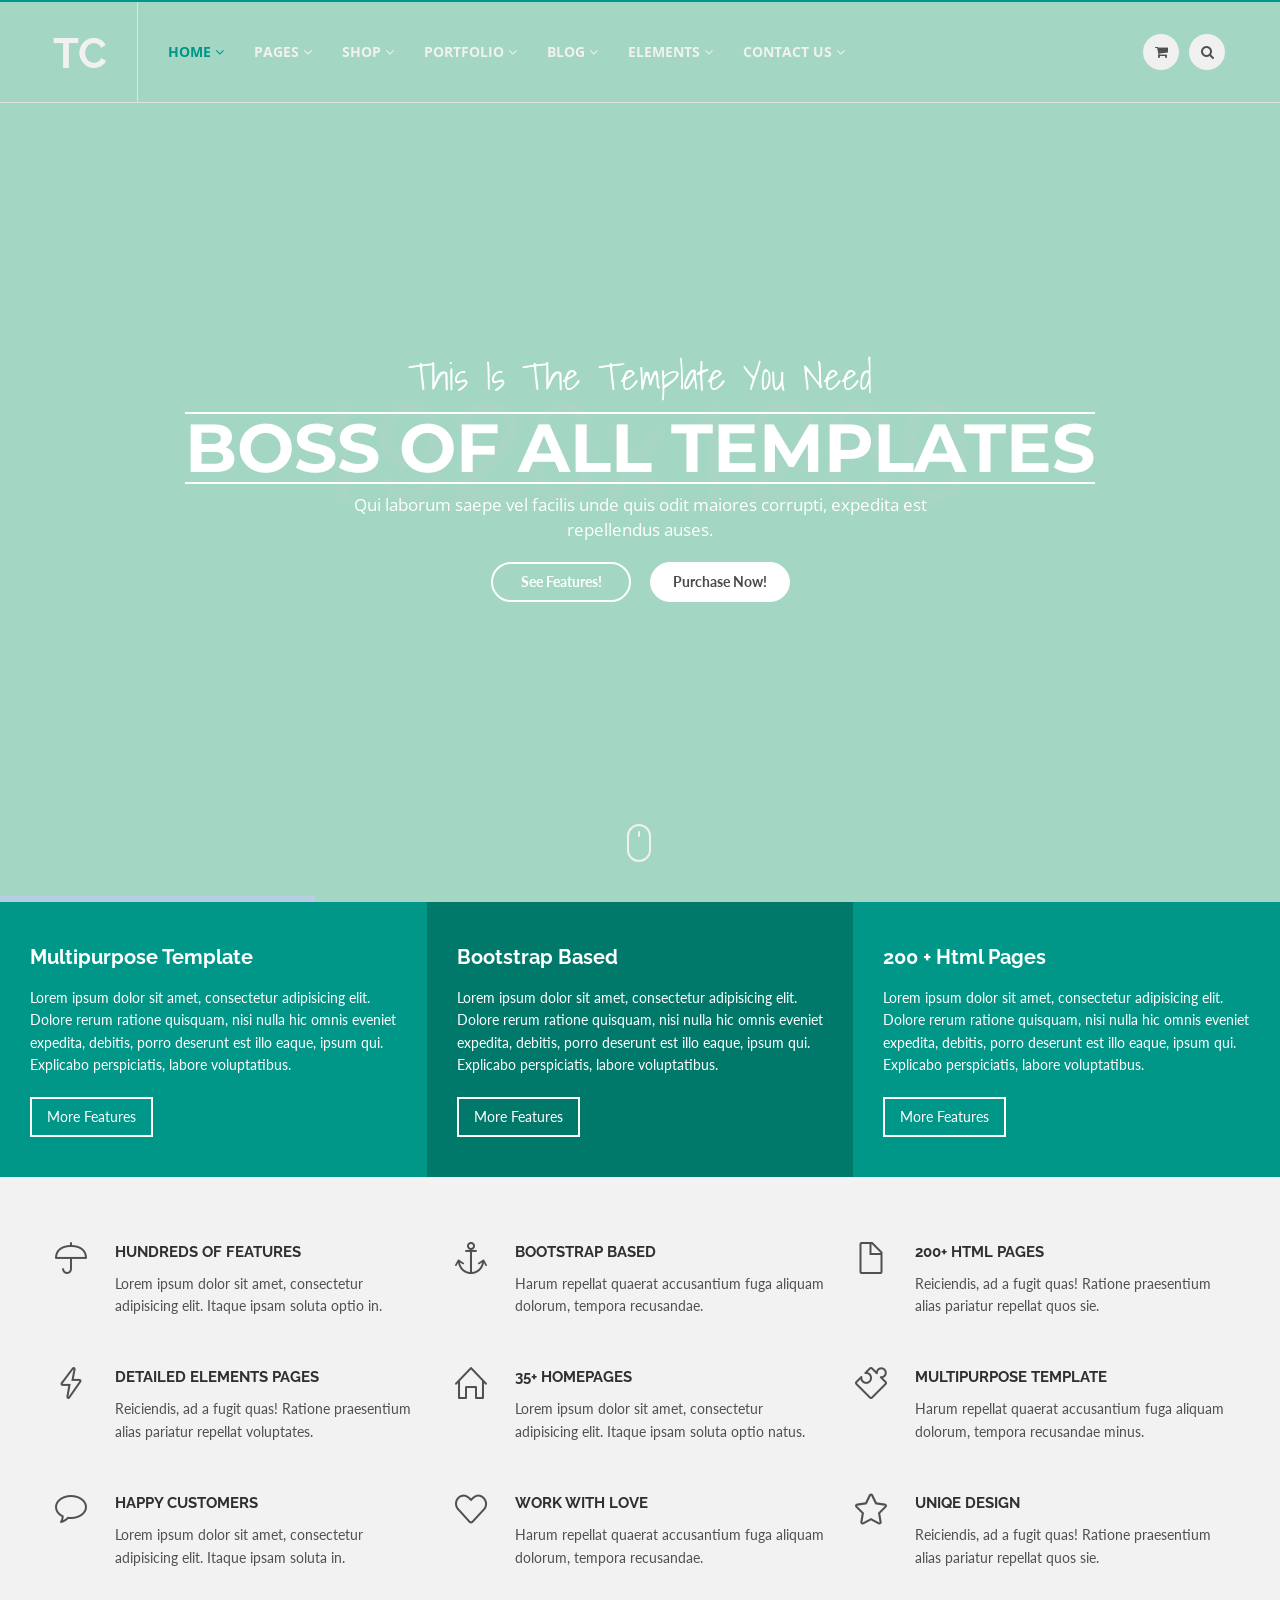
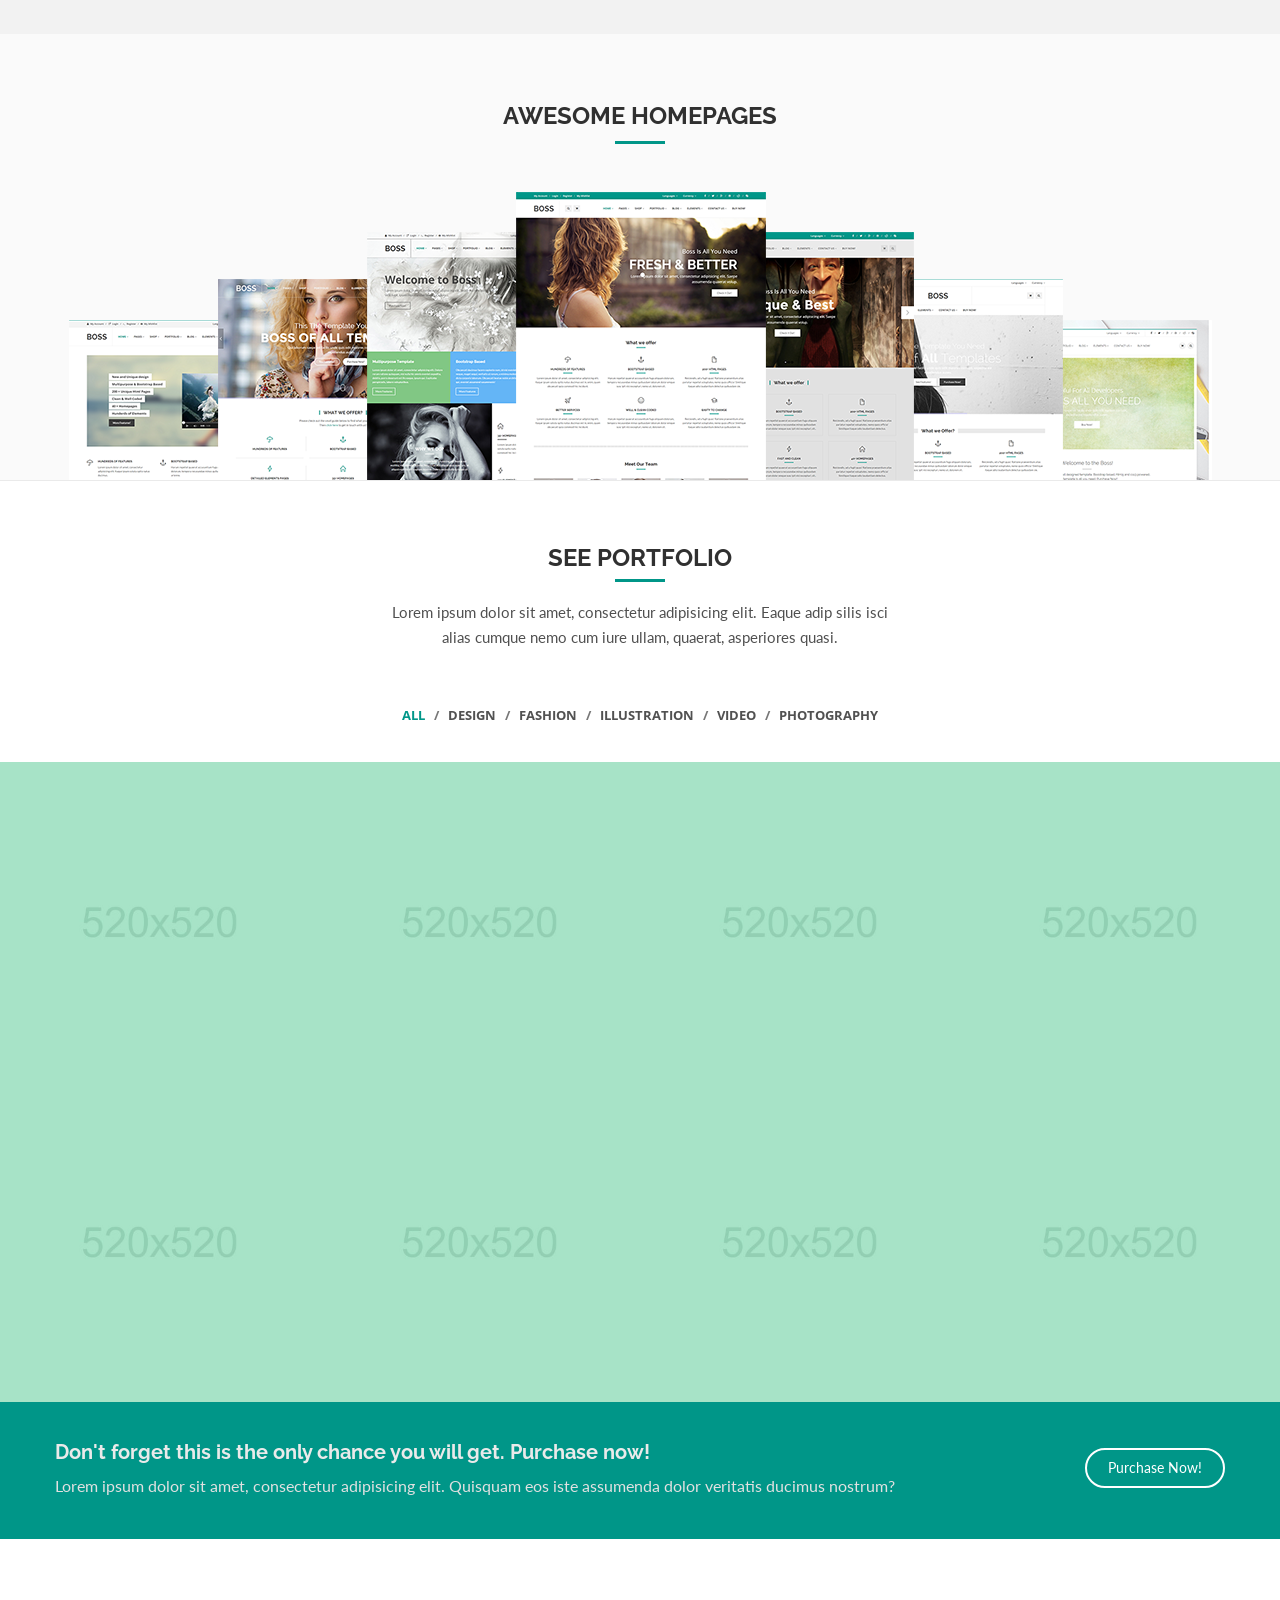
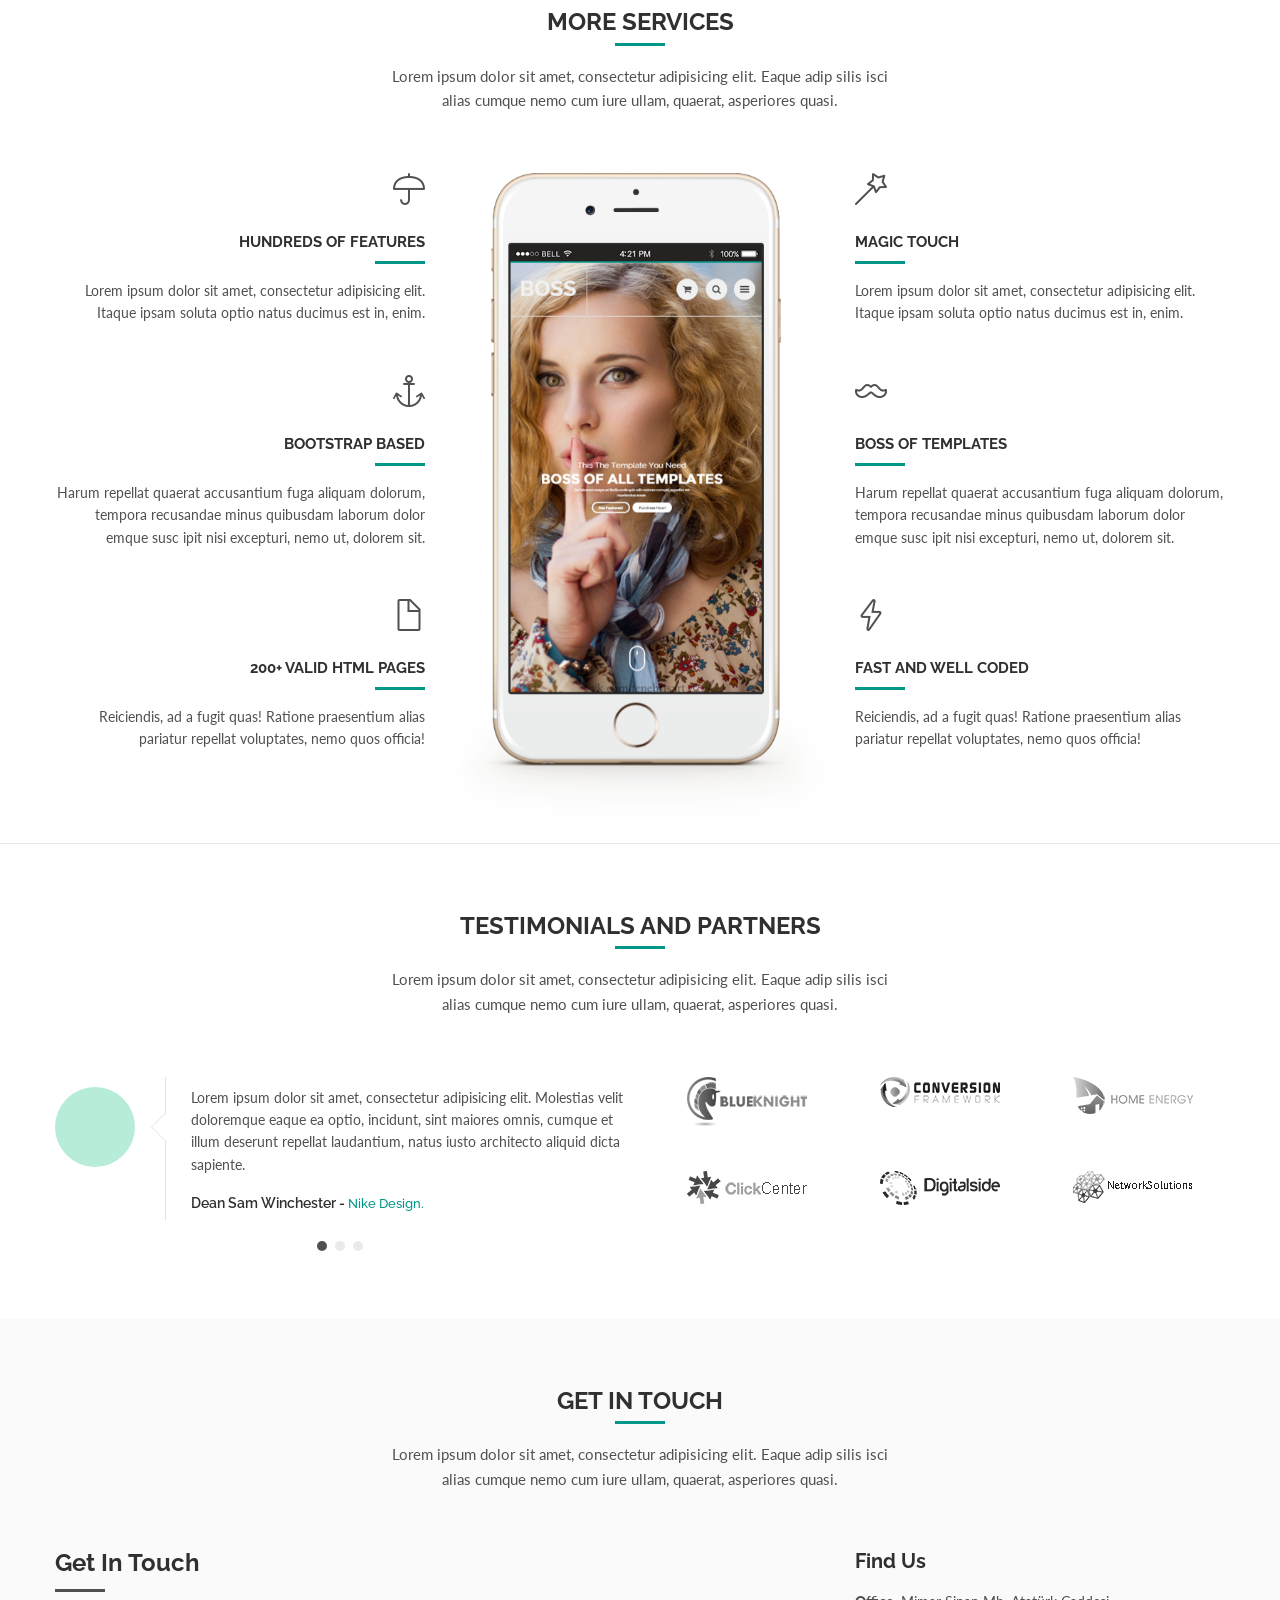
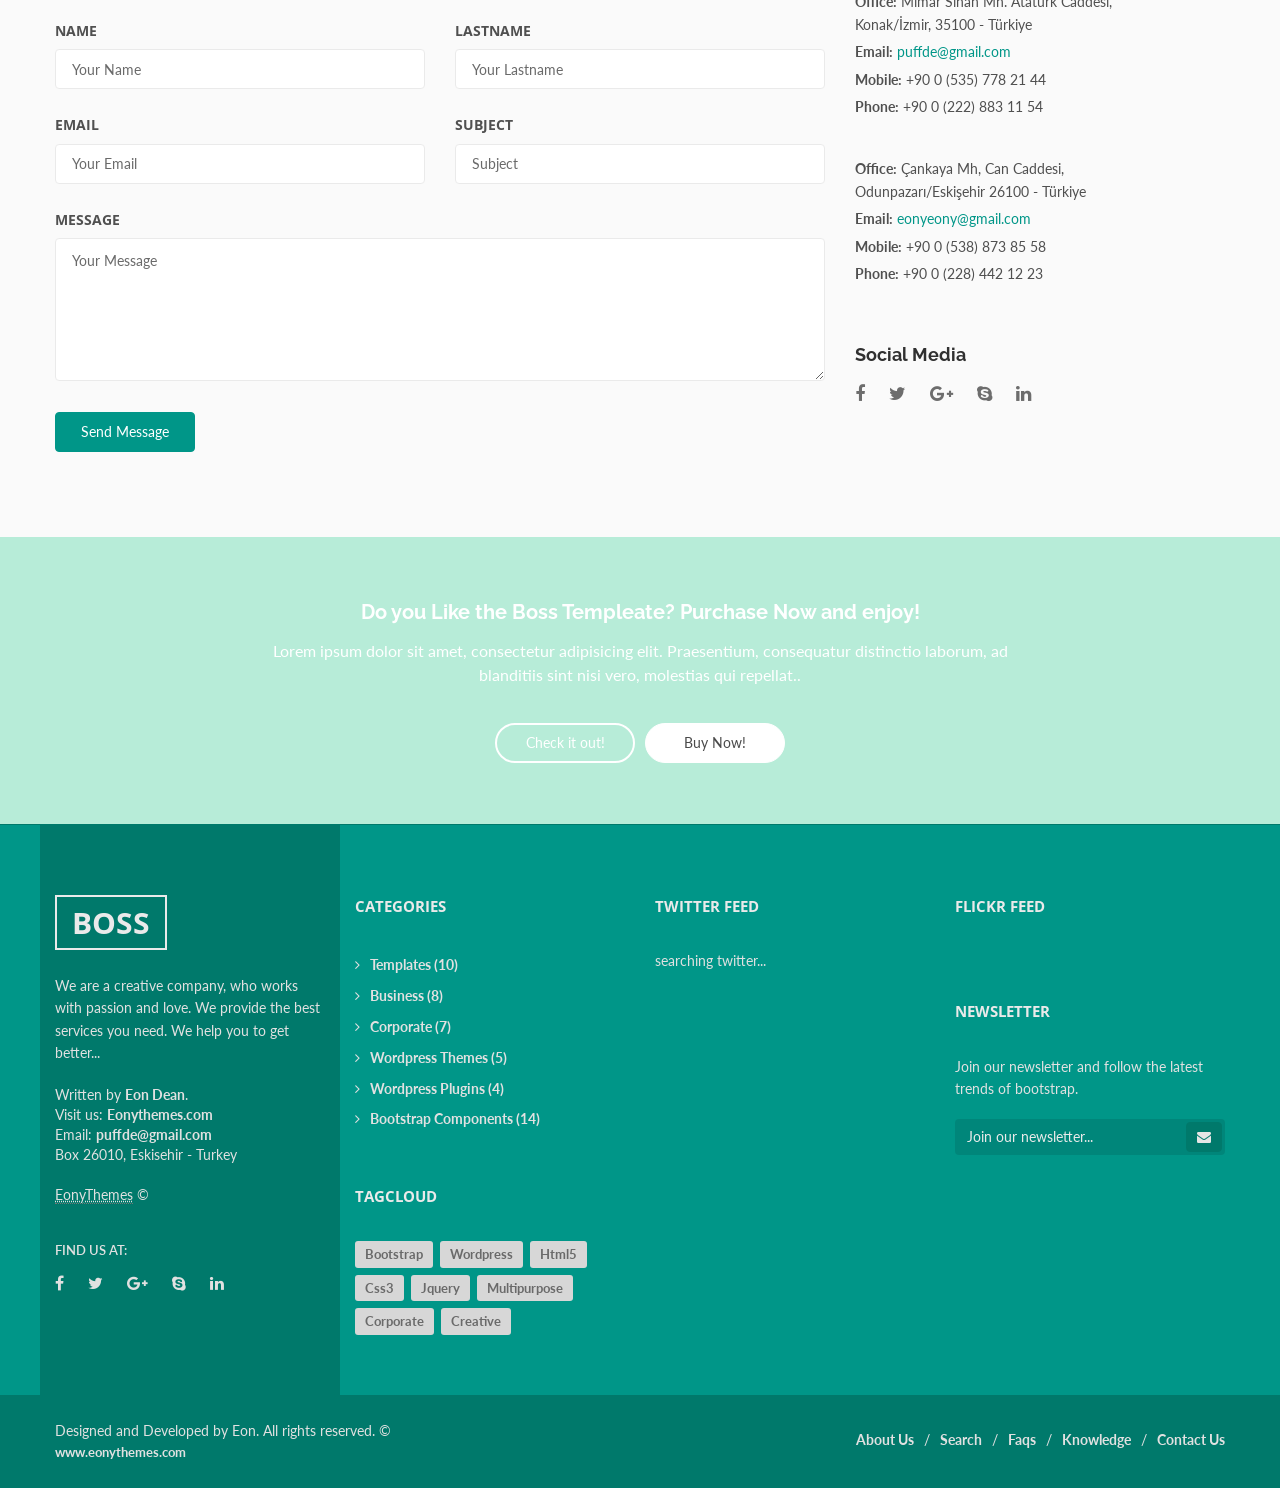
==== index.html @ 768115b4 "changed back to normal" ====
<!DOCTYPE html>
<!--[if IE 9]> <html class="ie9"> <![endif]-->
<!--[if !IE]><!--> <html> <!--<![endif]-->
    <head>
        <meta charset="utf-8">
        <title>Boss - Multipurpose Premium Html5 Template</title>
        <meta name="description" content="Multipurpose, premium, bootstrap based bussiness, corporate, portfolio, blog, onepage, creative, magazine, personal, landing, coming soon html5 css3 template">

        <!--[if IE]> <meta http-equiv="X-UA-Compatible" content="IE=edge"> <![endif]-->
        <meta name="viewport" content="width=device-width, initial-scale=1.0">
        
        <!-- Google Fonts -->
        <link href='http://fonts.googleapis.com/css?family=Lato:400,300,700,900,300italic,400italic,700italic' rel='stylesheet' type='text/css'>
        <link href='http://fonts.googleapis.com/css?family=Raleway:400,200,300,500,600,700,800,900' rel='stylesheet' type='text/css'>
        <link href='http://fonts.googleapis.com/css?family=Montserrat:400,700' rel='stylesheet' type='text/css'>
        <link href='http://fonts.googleapis.com/css?family=Open+Sans:400,300italic,400italic,600italic,700italic,600,800,300,700,800italic' rel='stylesheet' type='text/css'>
        <link href='http://fonts.googleapis.com/css?family=Shadows+Into+Light' rel='stylesheet' type='text/css'>
        <!-- Google Fonts -->

        <link rel="stylesheet" href="css/animate.css">
        <link rel="stylesheet" href="css/bootstrap.min.css">
        <link rel="stylesheet" href="css/magnific-popup.css">
        <link rel="stylesheet" href="css/style.css">
        <link rel="stylesheet" href="css/revslider/revslider-index.css">
        <link rel="stylesheet" id="color-scheme" href="css/colors/green.css">
        
        <!-- Favicon and Apple Icons -->
        <link rel="icon" type="image/png" href="images/icons/favicon.png">
        <link rel="apple-touch-icon" sizes="57x57" href="images/icons/faviconx57.png">
        <link rel="apple-touch-icon" sizes="72x72" href="images/icons/faviconx72.png">
        
        <!-- Modernizr -->
        <script src="js/modernizr.js"></script>

        <!--- jQuery -->
        <script src="js/jquery.min.js"></script>

        <!-- Queryloader -->
        <script src="js/queryloader2.min.js"></script>
	    
    </head>
    <body>
    <div class="boss-loader-overlay"></div><!-- End .boss-loader-overlay -->

    <div id="wrapper">
        <header id="header" role="banner">
            <div class="collapse navbar-white special-for-mobile" id="header-search-form">
                <div class="container">
                    <form class="navbar-form animated fadeInDown" >
                        <input type="search" id="s" name="s" class="form-control" placeholder="Search in here...">
                        <button type="submit" class="btn-circle" title="Search"><i class="fa fa-search"></i></button>
                    </form>
                </div><!-- End .container -->
            </div><!-- End #header-search-form -->
            <nav class="navbar navbar-white navbar-transparent animated-dropdown ttb-dropdown" role="navigation">
                
<!-- Got rid of 'clearfix nav bar' -->
                
                <div class="navbar-inner sticky-menu">
                    <div class="container">
                        <div class="navbar-header">

                            <button type="button" class="navbar-toggle btn-circle pull-right collapsed" data-toggle="collapse" data-target="#main-navbar-container">
                                <span class="sr-only">Toggle navigation</span>
                                <span class="icon-bar"></span>
                            </button>

                            <a class="navbar-brand text-uppercase" href="index.html" title="Boss - Multipurpose Premium Html5 Template">TC</a>

                            <button type="button" class="navbar-btn btn-icon btn-circle pull-right last visible-sm visible-xs" data-toggle="collapse" data-target="#header-search-form"><i class="fa fa-search"></i></button>

                            <div class="dropdown cart-dropdown visible-sm visible-xs pull-right">
                                <button type="button" class="navbar-btn btn-icon btn-circle dropdown-toggle" data-toggle="dropdown"><i class="fa fa-shopping-cart"></i></button>
                                <div class="dropdown-menu cart-dropdown-menu" role="menu">
                                    <p class="cart-dropdown-desc"><i class="fa fa-cart-plus"></i>You have 2 product(s) in your cart:</p>
                                    <hr>
                                    <div class="product clearfix">
                                        <a href="#" class="remove-btn" title="Remove"><i class="fa fa-close"></i></a>
                                        <figure>
                                           <a href="product.html" title="Product Name"><img class="img-responsive" src="images/products/thumbs/product1.jpg" alt="Product image"></a>
                                        </figure>
                                        <div class="product-meta">
                                            <h4 class="product-name"><a href="product.html">Seamsun 3d Smart Tv</a></h4>
                                            <div class="product-quantity">x 2 piece(s)</div><!-- End .product-quantity -->
                                            <div class="product-price-container">
                                                <span class="product-price">$80.50</span>
                                                <span class="product-old-price">$120.50</span>
                                            </div><!-- End .product-price-container -->
                                        </div><!-- End .product-meta -->
                                    </div><!-- End .product -->
                                    <div class="product clearfix">
                                        <a href="#" class="remove-btn" title="Remove"><i class="fa fa-close"></i></a>
                                        <figure>
                                            <a href="product.html" title="Product Name"><img class="img-responsive" src="images/products/thumbs/product1.jpg" alt="Product image"></a>
                                        </figure>
                                        <div class="product-meta">
                                            <h4 class="product-name"><a href="product.html">Banana Smart Watch</a></h4>
                                            <div class="product-quantity">x 1 piece(s)</div><!-- End .product-quantity -->
                                            <div class="product-price-container">
                                                <span class="product-price">$120.99</span>
                                            </div><!-- End .product-price-container -->
                                        </div><!-- End .product-meta -->
                                    </div><!-- End .product -->
                                    <hr>
                                    <div class="cart-action">
                                        <div class="pull-left cart-action-total">
                                            <span>Total:</span> $281.99
                                        </div><!-- End .pull-left -->
                                        <div class="pull-right">
                                            <a href="#" class="btn btn-custom ">Go to Cart</a>
                                        </div>
                                    </div><!-- End .cart-action -->
                                </div><!-- End .dropdown-menu -->
                            </div><!-- End .cart-dropdown -->

                            
                        </div><!-- End .navbar-header -->

                        <div class="collapse navbar-collapse" id="main-navbar-container">
                            <ul class="nav navbar-nav">
                                <li class="dropdown active megamenu-container">
                                    <a href="#" class="dropdown-toggle" data-toggle="dropdown" role="button" aria-expanded="false">Home<span class="angle"></span></a>
                                    <div class="dropdown-menu megamenu" role="menu">
                                        <div class="container">
                                            <div class="row">
                                                <div class="col-sm-3">
                                                    <ul>
                                                        <li><a href="index.html">Home - Version 1</a></li>
                                                        <li><a href="index2.html">Home - Version 2</a></li>
                                                        <li><a href="index3.html">Home - Version 3</a></li>
                                                        <li><a href="index4.html">Home - Version 4</a></li>
                                                        <li><a href="index5.html">Home - Version 5</a></li>
                                                        <li><a href="index6.html">Home - Version 6</a></li>
                                                        <li><a href="index7.html">Home - Version 7</a></li>
                                                        <li><a href="index8.html">Home - Version 8</a></li>
                                                        <li><a href="index9.html">Home - Version 9</a></li>
                                                        <li><a href="index10.html">Home - Version 10</a></li>
                                                    </ul>
                                                </div><!-- End .col-sm-3 -->
                                                <div class="col-sm-3">
                                                    <ul>
                                                        <li><a href="index11.html">Home - Version 11</a></li>
                                                        <li><a href="index12.html">Home - Version 12</a></li>
                                                        <li><a href="index13.html">Home - Portfolio 1</a></li>
                                                        <li><a href="index14.html">Home - Portfolio 2</a></li>
                                                        <li><a href="index15.html">Home - Portfolio 3</a></li>
                                                        <li><a href="index16.html">Home - Portfolio 4</a></li>
                                                        <li><a href="index17.html">Home - Portfolio 5</a></li>
                                                        <li><a href="index18.html">Home - Portfolio 6</a></li>
                                                        <li><a href="index19.html">Home - Portfolio 7</a></li>
                                                        <li><a href="index20.html">Home - Blog 1</a></li>
                                                    </ul>
                                                </div><!-- End .col-sm-3 -->
                                                <div class="col-sm-3">
                                                    <ul>
                                                        <li><a href="index21.html">Home - Blog 2</a></li>
                                                        <li><a href="index22.html">Home - Blog 3</a></li>
                                                        <li><a href="index23.html">Home - Magazine 1</a></li>
                                                        <li><a href="index24.html">Home - Magazine 2</a></li>
                                                        <li><a href="index25.html">Home - Shop 1</a></li>
                                                        <li><a href="index26.html">Home - Shop 2</a></li>
                                                        <li><a href="index27.html">Home - Shop 3</a></li>
                                                        <li><a href="index28.html">Home - Shop 4</a></li>
                                                        <li><a href="index29.html">Home - Landing 1</a></li>
                                                        <li><a href="index30.html">Home - Landing 2</a></li>
                                                    </ul>
                                                </div><!-- End .col-sm-3 -->
                                                <div class="col-sm-3">
                                                    <ul>
                                                        <li><a href="index31.html">Home - Landing 3</a></li>
                                                        <li><a href="index32.html">Home - Onepage 1</a></li>
                                                        <li><a href="index33.html">Home - Onepage 2</a></li>
                                                        <li><a href="index34.html">Home - Onepage 3</a></li>
                                                        <li><a href="index35.html">Home - Onepage 4</a></li>
                                                    </ul>
                                                </div><!-- End .col-sm-3 -->
                                            </div><!-- End .row -->
                                        </div><!-- End .container -->
                                    </div><!-- End .megamenu -->
                                </li>
                                <li class="dropdown megamenu-container">
                                    <a href="#" class="dropdown-toggle" data-toggle="dropdown" role="button" aria-expanded="false">Pages<span class="angle"></span></a>
                                    <div class="dropdown-menu megamenu" role="menu">
                                        <div class="container">
                                            <div class="row">
                                                <div class="col-sm-3">
                                                    <ul>
                                                        <li><a href="aboutus.html">About - Agency</a></li>
                                                        <li><a href="aboutus2.html">About - Agency 2</a></li>
                                                        <li><a href="aboutus3.html">About - Agency 3</a></li>
                                                        <li><a href="aboutus4.html">About - Agency 4</a></li>
                                                        <li><a href="aboutus5.html">About - Agency 5</a></li>
                                                        <li><a href="aboutme.html">About - Personal</a></li>
                                                        <li><a href="aboutme2.html">About - Personal 2</a></li>
                                                        <li><a href="aboutme3.html">About - Personal 3</a></li>
                                                        <li><a href="aboutme4.html">About - Personal 4</a></li>
                                                        <li><a href="services1.html">Services - Page 1</a></li>
                                                        <li><a href="services2.html">Services - Page 2</a></li>
                                                        <li><a href="services3.html">Services - Page 3</a></li>
                                                    </ul>
                                                </div><!-- End .col-sm-3 -->
                                                <div class="col-sm-3">
                                                    <ul>
                                                        <li><a href="services4.html">Services - Page 4</a></li>
                                                        <li><a href="services5.html">Services - Page 5</a></li>
                                                        <li><a href="services6.html">Services - Page 6</a></li>
                                                        <li><a href="pricing.html">Pricing Tables 1</a></li>
                                                        <li><a href="pricing2.html">Pricing Tables 2</a></li>
                                                        <li><a href="pricing3.html">Pricing Tables 3</a></li>
                                                        <li><a href="pricing4.html">Pricing Tables 4</a></li>
                                                        <li><a href="events.html">Events - Grid 1</a></li>
                                                        <li><a href="events-right-sidebar.html">Events - Grid 2</a></li>
                                                        <li><a href="events-left-sidebar.html">Events - Grid 3</a></li>
                                                        <li><a href="events-list.html">Events - List 1</a></li>
                                                        <li><a href="events-list-right-sidebar.html">Events - List 2</a></li>
                                                    </ul>
                                                </div><!-- End .col-sm-3 -->
                                                <div class="col-sm-3">
                                                    <ul>
                                                        <li><a href="events-list-left-sidebar.html">Events - List 3</a></li>
                                                        <li><a href="knowledge.html">knowledge Base 1</a></li>
                                                        <li><a href="knowledge2.html">knowledge Base 2</a></li>
                                                        <li><a href="knowledge3.html">knowledge Base 3</a></li>
                                                        <li><a href="testimonials.html">Testimonials - Page</a></li>
                                                        <li><a href="testimonials2.html">Testimonials - Page 2</a></li>
                                                        <li><a href="testimonials3.html">Testimonials - Page 3</a></li>
                                                        <li><a href="team.html">Team - Page</a></li>
                                                        <li><a href="team2.html">Team - Page 2</a></li>
                                                        <li><a href="team3.html">Team - Page 3</a></li>
                                                        <li><a href="faqs.html">FaQs - Page 1</a></li>
                                                        <li><a href="faqs2.html">FaQs - Page 2</a></li>
                                                    </ul>
                                                </div><!-- End .col-sm-3 -->
                                                <div class="col-sm-3">
                                                    <ul>
                                                        <li><a href="faqs3.html">FaQs - Page 3</a></li>
                                                        
                                                        <li><a href="404.html">404 - Version 1</a></li>
                                                        <li><a href="404-2.html">404 - Version 2</a></li>
                                                        <li><a href="404-3.html">404 - Version 3</a></li>
                                                        <li><a href="404-4.html">404 - Version 4</a></li>
                                                        <li><a href="404-5.html">404 - Version 5</a></li>
                                                    </ul>
                                                </div><!-- End .col-sm-3 -->
                                            </div><!-- End .row -->
                                        </div><!-- End .container -->
                                    </div><!-- End .megamenu -->
                                </li>
                                <li class="dropdown">
                                    <a href="#" class="dropdown-toggle" data-toggle="dropdown" role="button" aria-expanded="false">Shop<span class="angle"></span></a>
                                    <ul class="dropdown-menu" role="menu">
                                        <li class="dropdown sub-dropdown">
                                            <a href="#" class="dropdown-toggle" data-toggle="dropdown" role="button" aria-expanded="false">Category Grid<span class="angle"></span></a>
                                            <ul class="dropdown-menu" role="menu">
                                                <li><a href="category.html">Grid - Right Sidebar</a></li>
                                                <li><a href="category-left-sidebar.html">Grid - Left Sidebar</a></li>
                                                <li><a href="category-both-sidebar.html">Grid - Both Sidebar</a></li>
                                                <li><a href="category-4col.html">Grid - 4 Columns</a></li>
                                            </ul>
                                        </li>
                                        <li class="dropdown sub-dropdown">
                                            <a href="#" class="dropdown-toggle" data-toggle="dropdown" role="button" aria-expanded="false">Category List<span class="angle"></span></a>
                                            <ul class="dropdown-menu" role="menu">
                                                <li><a href="category-list.html">List - Right Sidebar</a></li>
                                                <li><a href="category-list-left-sidebar.html">List - Left Sidebar</a></li>
                                                <li><a href="category-list-both-sidebar.html">List - Both Sidebar</a></li>
                                            </ul>
                                        </li>
                                        <li class="dropdown sub-dropdown">
                                            <a href="#" class="dropdown-toggle" data-toggle="dropdown" role="button" aria-expanded="false">Product Page<span class="angle"></span></a>
                                            <ul class="dropdown-menu" role="menu">
                                                <li><a href="product.html">Product - Version 1</a></li>
                                                <li><a href="product2.html">Product - Version 2</a></li>
                                                <li><a href="product3.html">Product - Version 3</a></li>
                                            </ul>
                                        </li>
                                        <li><a href="cart.html">Shopping Cart</a></li>
                                        <li><a href="cart2.html">Shopping Cart 2</a></li>
                                        <li><a href="checkout.html">Checkout - Version 1</a></li>
                                        <li><a href="checkout2.html">Checkout - Version 2</a></li>
                                        <li><a href="compare.html">Compare Products</a></li>
                                        <li><a href="wishlist.html">Wishlist Page</a></li>
                                        <li class="dropdown sub-dropdown">
                                            <a href="#" class="dropdown-toggle" data-toggle="dropdown" role="button" aria-expanded="false">Login<span class="angle"></span></a>
                                            <ul class="dropdown-menu" role="menu">
                                                <li><a href="login.html">Login - Version 1</a></li>
                                                <li><a href="login2.html">Login - Version 2</a></li>
                                                <li><a href="login3.html">Login - Version 3</a></li>
                                                <li><a href="login4.html">Login - Version 4</a></li>
                                                <li><a href="login5.html">Login - Version 5</a></li>
                                                <li><a href="login6.html">Login - Version 6</a></li>
                                                <li><a href="login7.html">Login - Version 7</a></li>
                                                <li><a href="login8.html">Login - Version 8</a></li>
                                            </ul>
                                        </li>
                                        
                                        <li><a href="register.html">Register - Version 1</a></li>
                                        <li><a href="register2.html">Register - Version 2</a></li>
                                        <li><a href="recover-password.html">Password Recover</a></li>
                                    </ul>
                                </li>
                                <li class="dropdown megamenu-container">
                                    <a href="#" class="dropdown-toggle" data-toggle="dropdown" role="button" aria-expanded="false">Portfolio<span class="angle"></span></a>
                                    <div class="dropdown-menu megamenu" role="menu">
                                        <div class="container">
                                            <div class="row">
                                                <div class="col-sm-3">
                                                    <a href="#" class="megamenu-title">Fullwidth</a>
                                                    <ul>
                                                        <li><a href="portfolio-masonry-fullwidth-6col.html">Masonry - 6 Columns</a></li>
                                                        <li><a href="portfolio-masonry-fullwidth-5col.html">Masonry - 5 Columns</a></li>
                                                        <li><a href="portfolio-masonry-fullwidth-4col.html">Masonry - 4 Columns</a></li>
                                                        <li><a href="portfolio-masonry-fullwidth-3col.html">Masonry - 3 Columns</a></li>
                                                        <li><a href="portfolio-grid-fullwidth-6col.html">Grid - 6 Columns</a></li>
                                                        <li><a href="portfolio-grid-fullwidth-5col.html">Grid - 5 Columns</a></li>
                                                        <li><a href="portfolio-grid-fullwidth-4col.html">Grid - 4 Columns</a></li>
                                                        <li><a href="portfolio-grid-fullwidth-3col.html">Grid - 3 Columns</a></li>
                                                    </ul>
                                                </div><!-- End .col-sm-3 -->
                                                <div class="col-sm-3">
                                                    <a href="#" class="megamenu-title">Boxed</a>
                                                    <ul>
                                                        <li><a href="portfolio-masonry-4col.html">Masonry - 4 Columns</a></li>
                                                        <li><a href="portfolio-masonry-3col.html">Masonry - 3 Columns</a></li>
                                                        <li><a href="portfolio-masonry-left-sidebar.html">Masonry - Left Sidebar</a></li>
                                                        <li><a href="portfolio-masonry-left-sidebar-2col.html">Masonry - 2 Col Sidebar</a></li>
                                                        <li><a href="portfolio-masonry-right-sidebar.html">Masonry - Right Sidebar</a></li>
                                                        <li><a href="portfolio-masonry-right-sidebar-2col.html">Masonry - 2 Col Sidebar</a></li>
                                                    </ul>
                                                </div><!-- End .col-sm-3 -->
                                                <div class="col-sm-3">
                                                    <a href="#" class="megamenu-title">Boxed</a>
                                                    <ul>
                                                        <li><a href="portfolio-grid-4col.html">Grid - 4 Columns</a></li>
                                                        <li><a href="portfolio-grid-3col.html">Grid - 3 Columns</a></li>
                                                        <li><a href="portfolio-grid-left-sidebar.html">Grid - Left Sidebar</a></li>
                                                        <li><a href="portfolio-grid-left-sidebar-2col.html">Grid - 2 Col Sidebar</a></li>
                                                        <li><a href="portfolio-grid-right-sidebar.html">Grid - Right Sidebar</a></li>
                                                        <li><a href="portfolio-grid-right-sidebar-2col.html">Grid - 2 Col Sidebar</a></li>
                                                    </ul>
                                                </div><!-- End .col-sm-3 -->
                                                <div class="col-sm-3">
                                                    <a href="#" class="megamenu-title">Single</a>
                                                    <ul>
                                                        <li><a href="single-portfolio.html">Single - Image</a></li>
                                                        <li><a href="single-portfolio-gallery.html">Single - Gallery</a></li>
                                                        <li><a href="single-portfolio-video.html">Single - Video</a></li>
                                                    </ul>
                                                </div><!-- End .col-sm-3 -->
                                            </div><!-- End .row -->
                                        </div><!-- End .container -->
                                    </div><!-- End .megamenu -->
                                </li>
                                <li class="dropdown">
                                    <a href="#" class="dropdown-toggle" data-toggle="dropdown" role="button" aria-expanded="false">Blog<span class="angle"></span></a>
                                    <ul class="dropdown-menu" role="menu">
                                        
                                        <li class="dropdown sub-dropdown">
                                            <a href="#" class="dropdown-toggle" data-toggle="dropdown" role="button" aria-expanded="false">blog - Simple<span class="angle"></span></a>
                                            <ul class="dropdown-menu" role="menu">
                                                <li><a href="blog.html">Blog Simple</a></li>
                                                <li><a href="blog-left-sidebar.html">Blog -Left Sidebar</a></li>
                                                <li><a href="blog-right-sidebar.html">Blog -Right Sidebar</a></li>
                                            </ul>
                                        </li>
                                        <li class="dropdown sub-dropdown">
                                            <a href="#" class="dropdown-toggle" data-toggle="dropdown" role="button" aria-expanded="false">blog - Classic<span class="angle"></span></a>
                                            <ul class="dropdown-menu" role="menu">
                                                <li><a href="blog-classic-fullwidth.html">Blog - Fullwidth</a></li>
                                                <li><a href="blog-classic-left-sidebar.html">Blog - Left Sidebar</a></li>
                                                <li><a href="blog-classic-right-sidebar.html">Blog - Right Sidebar</a></li>
                                                <li><a href="blog-classic-both-sidebar.html">Blog - Both Sidebar</a></li>
                                            </ul>
                                        </li>
                                        <li class="dropdown sub-dropdown">
                                            <a href="#" class="dropdown-toggle" data-toggle="dropdown" role="button" aria-expanded="false">Blog List<span class="angle"></span></a>
                                            <ul class="dropdown-menu" role="menu">
                                                <li><a href="blog-list-left-sidebar.html">List - Left Sidebar</a></li>
                                                <li><a href="blog-list-right-sidebar.html">List - Right Sidebar</a></li>
                                                <li><a href="blog-list-fullwidth.html">List - Fullwidth</a></li>
                                            </ul>
                                        </li>
                                        <li class="dropdown sub-dropdown">
                                            <a href="#" class="dropdown-toggle" data-toggle="dropdown" role="button" aria-expanded="false">Masonry - Boxed<span class="angle"></span></a>
                                            <ul class="dropdown-menu" role="menu">
                                                <li><a href="blog-masonry-left-sidebar.html">Blog - Left Sidebar</a></li>
                                                <li><a href="blog-masonry-right-sidebar.html">Blog - Right Sidebar</a></li>
                                                <li><a href="blog-masonry-3col.html">Masonry - 3 Columns</a></li>
                                                <li><a href="blog-masonry-4col.html">Masonry - 4 Columns</a></li>
                                            </ul>
                                        </li>
                                        <li class="dropdown sub-dropdown">
                                            <a href="#" class="dropdown-toggle" data-toggle="dropdown" role="button" aria-expanded="false">Masonry - Fullwidth<span class="angle"></span></a>
                                            <ul class="dropdown-menu" role="menu">
                                                <li><a href="blog-masonry-fullwidth-3col.html">Masonry - 3 Columns</a></li>
                                                <li><a href="blog-masonry-fullwidth-4col.html">Masonry - 4 Columns</a></li>
                                                <li><a href="blog-masonry-fullwidth-5col.html">Masonry - 5 Columns</a></li>
                                                <li><a href="blog-masonry-fullwidth-6col.html">Masonry - 6 Columns</a></li>
                                            </ul>
                                        </li>
                                        <li class="dropdown sub-dropdown">
                                            <a href="#" class="dropdown-toggle" data-toggle="dropdown" role="button" aria-expanded="false">Blog timeline<span class="angle"></span></a>
                                            <ul class="dropdown-menu" role="menu">
                                                <li><a href="blog-timeline.html">Timeline - Version 1</a></li>
                                                <li><a href="blog-timeline2.html">Timeline - Version 2</a></li>
                                                <li><a href="blog-timeline3.html">Timeline - Version 3</a></li>
                                            </ul>
                                        </li>
                                        <li class="dropdown sub-dropdown">
                                            <a href="#" class="dropdown-toggle" data-toggle="dropdown" role="button" aria-expanded="false">Blog Post<span class="angle"></span></a>
                                            <ul class="dropdown-menu" role="menu">
                                                <li><a href="single.html">Blog Post</a></li>
                                                <li><a href="single-left-sidebar.html">Post - Left Sidebar</a></li>
                                                <li><a href="single-right-sidebar.html">Blog - Right Sidebar</a></li>
                                            </ul>
                                        </li>
                                    </ul>
                                </li>
                                <li class="dropdown megamenu-container">
                                    <a href="#" class="dropdown-toggle" data-toggle="dropdown" role="button" aria-expanded="false">Elements<span class="angle"></span></a>
                                    <div class="dropdown-menu megamenu" role="menu">
                                        <div class="container">
                                            <div class="row">
                                                <div class="col-sm-3">
                                                    <a href="#" class="megamenu-title">Boss Elements</a>
                                                    <ul>
                                                        <li><a href="elements-tabs.html">Elements - Tabs</a></li>
                                                        <li><a href="elements-collapses.html">Elements - Collapses</a></li>
                                                        <li><a href="elements-buttons.html">Elements - Buttons</a></li>
                                                        <li><a href="elements-typography.html">Elements - Typography</a></li>
                                                        <li><a href="elements-forms.html">Elements - Forms</a></li>
                                                        <li><a href="elements-portfolio.html">Elements - Portfolio</a></li>
                                                        <li><a href="elements-products.html">Elements - Products</a></li>
                                                        <li><a href="elements-pageheaders.html">Elements - Page Header</a></li>
                                                        <li><a href="elements-progressbars.html">Elements - Progress Bars</a></li>
                                                        <li><a href="elements-services.html">Elements - Services</a></li>
                                                        <li><a href="elements-callouts.html">Elements - Callouts</a></li>
                                                        <li><a href="elements-titles.html">Elements - Titles</a></li>
                                                        <li><a href="elements-icons.html">Elements - icons</a></li>
                                                        <li><a href="elements-lists.html">Elements - lists</a></li>
                                                    </ul>
                                                </div><!-- End .col-sm-3 -->
                                                <div class="col-sm-3">
                                                    <a href="#" class="megamenu-title">Boss Elements</a>
                                                    <ul>
                                                        <li><a href="elements-teammembers.html">Elements - Team Members</a></li>
                                                        <li><a href="elements-tables.html">Elements - Tables</a></li>
                                                        <li><a href="elements-carousels.html">Elements - Carousels</a></li>
                                                        <li><a href="elements-socialicons.html">Elements - Social Icons</a></li>
                                                        <li><a href="elements-maps.html">Elements - Maps</a></li>
                                                        <li><a href="elements-counters.html">Elements - Counters</a></li>
                                                        <li><a href="elements-animations.html">Elements - Animations</a></li>
                                                        <li><a href="elements-alerts.html">Elements - Alerts</a></li>
                                                        <li><a href="elements-dividers.html">Elements - Dividers</a></li>
                                                        <li><a href="elements-media.html">Elements - Media</a></li>
                                                        <li><a href="elements-modals.html">Elements - Modals</a></li>
                                                        <li><a href="elements-grid.html">Elements - Grid</a></li>
                                                        <li><a href="elements-more.html">Elements - More</a></li>
                                                    </ul>
                                                </div><!-- End .col-sm-3 -->
                                                <div class="col-sm-3">
                                                    <a href="#" class="megamenu-title">Headers</a>
                                                    <ul>
                                                        <li><a href="header.html">Header - Version 1</a></li>
                                                        <li><a href="header2.html">Header - Version 2</a></li>
                                                        <li><a href="header3.html">Header - Version 3</a></li>
                                                        <li><a href="header4.html">Header - Version 4</a></li>
                                                        <li><a href="header5.html">Header - cleaVersion 5</a></li>
                                                        <li><a href="header6.html">Header - Version 6</a></li>
                                                        <li><a href="header7.html">Header - Version 7</a></li>
                                                        <li><a href="header8.html">Header - Version 8</a></li>
                                                        <li><a href="header9.html">Header - Version 9</a></li>
                                                        <li><a href="header10.html">Header - Version 10</a></li>
                                                        <li><a href="header11.html">Header - Version 11</a></li>
                                                        <li><a href="header12.html">Header - Version 12</a></li>
                                                    </ul>
                                                </div><!-- End .col-sm-3 -->
                                                <div class="col-sm-3">
                                                    <a href="#" class="megamenu-title">Footers</a>
                                                    <ul>
                                                        <li><a href="header13.html">Header - Version 13</a></li>
                                                        <li><a href="header14.html">Header - Version 14</a></li>
                                                        <li><a href="footer.html">Footer - Version 1</a></li>
                                                        <li><a href="footer2.html">Footer - Version 2</a></li>
                                                        <li><a href="footer3.html">Footer - Version 3</a></li>
                                                        <li><a href="footer4.html">Footer - Version 4</a></li>
                                                        <li><a href="footer5.html">Footer - Version 5</a></li>
                                                        <li><a href="footer6.html">Footer - Version 6</a></li>
                                                        <li><a href="footer7.html">Footer - Version 7</a></li>
                                                        <li><a href="footer8.html">Footer - Version 8</a></li>
                                                        <li><a href="footer9.html">Footer - Version 9</a></li>
                                                    </ul>
                                                </div><!-- End .col-sm-3 -->
                                            </div><!-- End .row -->
                                        </div><!-- End .container -->
                                    </div><!-- End .megamenu -->
                                </li>
                                <li class="dropdown">
                                    <a href="#" class="dropdown-toggle" data-toggle="dropdown" role="button" aria-expanded="false">Contact Us<span class="angle"></span></a>
                                    <ul class="dropdown-menu pull-right" role="menu">
                                        <li><a href="contact.html">Contact - Version 1</a></li>
                                        <li><a href="contact2.html">Contact - Version 2</a></li>
                                        <li><a href="contact3.html">Contact - Version 3</a></li>
                                        <li><a href="contact4.html">Contact - Version 4</a></li>
                                        <li><a href="contact5.html">Contact - Version 5</a></li>
                                        <li><a href="contact6.html">Contact - Version 6</a></li>
                                        <li><a href="contact7.html">Contact - Version 7</a></li>
                                        <li><a href="contact8.html">Contact - Version 8</a></li>
                                        <li><a href="contact9.html">Contact - Version 9</a></li>
                                        <li><a href="contact10.html">Contact - Version 10</a></li>
                                    </ul>
                                <!-- Deleted Buy Now button --> 
                            </ul>
                            
                            <button type="button" class="navbar-btn btn-icon btn-circle navbar-right last  hidden-sm hidden-xs" data-toggle="collapse" data-target="#header-search-form"><i class="fa fa-search"></i></button>
                            
                            <div class="dropdown cart-dropdown navbar-right hidden-sm hidden-xs">
                                <button type="button" class="navbar-btn btn-icon btn-circle dropdown-toggle" data-toggle="dropdown"><i class="fa fa-shopping-cart"></i></button>
                                <div class="dropdown-menu cart-dropdown-menu" role="menu">
                                    <p class="cart-dropdown-desc"><i class="fa fa-cart-plus"></i>You have 2 product(s) in your cart:</p>
                                    <hr>
                                    <div class="product clearfix">
                                        <a href="#" class="remove-btn" title="Remove"><i class="fa fa-close"></i></a>
                                        <figure>
                                           <a href="product.html" title="Product Name"><img class="img-responsive" src="images/products/thumbs/product1.jpg" alt="Product image"></a>
                                        </figure>
                                        <div class="product-meta">
                                            <h4 class="product-name"><a href="product.html">Seamsun 3d Smart Tv</a></h4>
                                            <div class="product-quantity">x 2 piece(s)</div><!-- End .product-quantity -->
                                            <div class="product-price-container">
                                                <span class="product-price">$80.50</span>
                                                <span class="product-old-price">$120.50</span>
                                            </div><!-- End .product-price-container -->
                                        </div><!-- End .product-meta -->
                                    </div><!-- End .product -->
                                    <div class="product clearfix">
                                        <a href="#" class="remove-btn" title="Remove"><i class="fa fa-close"></i></a>
                                        <figure>
                                            <a href="product.html" title="Product Name"><img class="img-responsive" src="images/products/thumbs/product1.jpg" alt="Product image"></a>
                                        </figure>
                                        <div class="product-meta">
                                            <h4 class="product-name"><a href="product.html">Banana Smart Watch</a></h4>
                                            <div class="product-quantity">x 1 piece(s)</div><!-- End .product-quantity -->
                                            <div class="product-price-container">
                                                <span class="product-price">$120.99</span>
                                            </div><!-- End .product-price-container -->
                                        </div><!-- End .product-meta -->
                                    </div><!-- End .product -->
                                    <hr>
                                    <div class="cart-action">
                                        <div class="pull-left cart-action-total">
                                            <span>Total:</span> $281.99
                                        </div><!-- End .pull-left -->
                                        <div class="pull-right">
                                            <a href="#" class="btn btn-custom ">Go to Cart</a>
                                        </div>
                                    </div><!-- End .cart-action -->
                                </div><!-- End .dropdown-menu -->
                            </div><!-- End .cart-dropdown -->
                        </div><!-- /.navbar-collapse -->
                    </div><!-- /.container -->
                </div><!-- End .navbar-inner -->
            </nav>
        </header><!-- End #header -->
    
        <div id="content" role="main" class="no-padding">
        
            <div id="revslider-container">
                <div id="revslider">
                    <ul>
                        <li data-transition="fade" data-slotamount="8" data-masterspeed="800" data-title="Boss of All Templates" data-thumb="images/homesliders/index/slide1.jpg">
                            <!-- background image -->
                            <img src="images/revslider/dummy.png"  alt="slidebg1" data-lazyload="images/homesliders/index/slide1.jpg" data-bgposition="center center" data-bgfit="cover" data-bgrepeat="no-repeat">
                            
                            <div class="tp-caption rev-subtitle lfb ltt"
                                data-x="center"
                                data-y="155"
                                data-speed="1000"
                                data-start="900"
                                data-easing="Power3.easeInOut"
                                data-endspeed="400"
                                style="z-index: 10">This is the template you need
                            </div>

                            <div class="tp-caption rev-title lfb ltt"
                                data-x="center"
                                data-y="210"
                                data-speed="1000"
                                data-start="1000"
                                data-easing="Power3.easeInOut"
                                data-endspeed="600"
                                style="z-index: 6">Boss of All Templates
                            </div>


                            <div class="tp-caption rev-text lfb ltt"
                                data-x="center"
                                data-y="290"
                                data-speed ="1000"
                                data-start="1200"
                                data-easing="Power3.easeInOut"
                                data-endspeed="700"
                                style="z-index: 12">Qui laborum saepe vel facilis unde quis odit maiores corrupti, expedita est repellendus auses.
                            </div>

                            <div class="tp-caption rev-btn lfb ltt"
                                data-x="center"
                                data-y="360"
                                data-speed="1000"
                                data-start="1400"
                                data-easing="Power3.easeInOut"
                                data-endspeed="800"
                                style="z-index: 14">
                                    <a href="#" class="btn btn-white btn-border radius-lger min-width"><strong>See Features!</strong></a>
                                    <a href="#" class="btn btn-white radius-lger min-width"><strong>Purchase Now!</strong></a>
                            </div>
                        </li>
                        <li data-transition="fade" data-slotamount="8" data-masterspeed="800" data-title="Multipurpose Template" data-thumb="images/homesliders/index/slide2.jpg">
                            <!-- background image -->
                            <img src="images/revslider/dummy.png"  alt="slidebg1" data-lazyload="images/homesliders/index/slide2.jpg" data-bgposition="center center" data-bgfit="cover" data-bgrepeat="no-repeat">

                            <div class="tp-caption rev-subtitle lfb ltt"
                                data-x="center"
                                data-y="155"
                                data-speed="1000"
                                data-start="900"
                                data-easing="Power3.easeInOut"
                                data-endspeed="400"
                                style="z-index: 10">Multipurpose Template
                            </div>

                            <div class="tp-caption rev-title lfb ltt"
                                data-x="center"
                                data-y="210"
                                data-speed="1000"
                                data-start="1000"
                                data-easing="Power3.easeInOut"
                                data-endspeed="600"
                                style="z-index: 6">Boss is all you need
                            </div>


                            <div class="tp-caption rev-text lfb ltt"
                                data-x="center"
                                data-y="290"
                                data-speed ="1000"
                                data-start="1200"
                                data-easing="Power3.easeInOut"
                                data-endspeed="700"
                                style="z-index: 12">Qui laborum saepe vel facilis unde quis odit maiores corrupti, expedita est repellendus auses.
                            </div>

                            <div class="tp-caption rev-btn lfb ltt"
                                data-x="center"
                                data-y="360"
                                data-speed="1000"
                                data-start="1400"
                                data-easing="Power3.easeInOut"
                                data-endspeed="800"
                                style="z-index: 14">
                                    <a href="#" class="btn btn-white btn-border radius-lger min-width"><strong>See Features!</strong></a>
                                    <a href="#" class="btn btn-white radius-lger min-width"><strong>Purchase Now!</strong></a>
                            </div>
                        </li>
                    </ul>
                </div><!-- End #revslider -->
                <a href="#id-to-scroll" class="scroll-btn light" data-offset="-55" data-0="opacity:1" data-top-bottom="opacity:0;" title="Go Down"><span></span></a>
            </div><!-- End #revslider-container -->

            <div class="container-fluid no-padding" id="id-to-scroll">
                <div class="row no-margin">
                    <div class="col-sm-4 bg-custom">
                        <div class="colored-box">
                            <h3 class="text-white mb20">Multipurpose Template</h3>
                            <p>Lorem ipsum dolor sit amet, consectetur adipisicing elit. Dolore rerum ratione quisquam, nisi nulla hic omnis eveniet expedita, debitis, porro deserunt est illo eaque, ipsum qui. Explicabo perspiciatis, labore voluptatibus.</p>
                            <a href="#" class="btn btn-white v2 btn-border no-radius">More Features</a>
                        </div><!-- End .colored-box -->
                    </div><!-- End .col-sm-4 -->
                    <div class="col-sm-4 bg-custom2">
                        <div class="colored-box">
                            <h3 class="text-white mb20">Bootstrap Based</h3>
                            <p>Lorem ipsum dolor sit amet, consectetur adipisicing elit. Dolore rerum ratione quisquam, nisi nulla hic omnis eveniet expedita, debitis, porro deserunt est illo eaque, ipsum qui. Explicabo perspiciatis, labore voluptatibus.</p>
                            <a href="#" class="btn btn-white btn-border no-radius">More Features</a>
                        </div><!-- End .colored-box -->
                    </div><!-- End .col-sm-4 -->
                    <div class="col-sm-4 bg-custom">
                        <div class="colored-box">
                            <h3 class="text-white mb20">200 + Html Pages</h3>
                            <p>Lorem ipsum dolor sit amet, consectetur adipisicing elit. Dolore rerum ratione quisquam, nisi nulla hic omnis eveniet expedita, debitis, porro deserunt est illo eaque, ipsum qui. Explicabo perspiciatis, labore voluptatibus.</p>
                            <a href="#" class="btn btn-white v2 btn-border no-radius">More Features</a>
                        </div><!-- End .colored-box -->
                    </div><!-- End .col-sm-4 -->
                </div><!-- End .row -->
            </div><!-- End .container-fluid -->

            <div class="bg-lightgray pt65 pb15">
                <div class="container">
                    <div class="row">
                        <div class="col-sm-4">
                            <div class="service wow fadeInUp">

                                <span class="service-icon"><i class="icon-umbrella"></i></span>
                                <div class="service-content">
                                    <h3 class="service-title text-uppercase">Hundreds of Features</h3>

                                    <p>Lorem ipsum dolor sit amet, consectetur adipisicing elit. Itaque ipsam soluta optio in.</p>
                                </div><!-- End .service-content -->
                                
                            </div><!-- End .service -->
                        </div><!-- End .col-sm-4 -->

                        <div class="col-sm-4">
                            <div class="service wow fadeInUp" data-wow-delay="0.15s">

                                <span class="service-icon"><i class="icon-anchor"></i></span>
                                <div class="service-content">
                                    <h3 class="service-title text-uppercase">Bootstrap Based</h3>

                                    <p>Harum repellat quaerat accusantium fuga aliquam dolorum, tempora recusandae.</p>
                                </div><!-- End .service-content -->
                                
                            </div><!-- End .service -->
                        </div><!-- End .col-sm-4 -->

                        <div class="col-sm-4">
                            <div class="service wow fadeInUp" data-wow-delay="0.3s">

                                <span class="service-icon"><i class="icon-doc"></i></span>
                                <div class="service-content">
                                    <h3 class="service-title text-uppercase">200+ Html Pages</h3>

                                    <p>Reiciendis, ad a fugit quas! Ratione praesentium alias pariatur repellat quos sie.</p>
                                </div><!-- End .service-content -->
                                
                            </div><!-- End .service -->
                        </div><!-- End .col-sm-4 -->
                    </div><!-- End .row -->

                    <div class="row">
                        <div class="col-sm-4">
                            <div class="service wow fadeInUp" data-wow-delay="0.15s">

                                <span class="service-icon"><i class="icon-energy"></i></span>
                                <div class="service-content">
                                    <h3 class="service-title text-uppercase">Detailed Elements Pages</h3>
                                    
                                    <p>Reiciendis, ad a fugit quas! Ratione praesentium alias pariatur repellat voluptates.</p>

                                </div><!-- End .service-content -->
                                
                            </div><!-- End .service -->
                        </div><!-- End .col-sm-4 -->

                        <div class="col-sm-4">
                            <div class="service wow fadeInUp" data-wow-delay="0.3s">

                                <span class="service-icon"><i class="icon-home"></i></span>
                                <div class="service-content">
                                    <h3 class="service-title text-uppercase">35+ Homepages</h3>
     
                                    <p>Lorem ipsum dolor sit amet, consectetur adipisicing elit. Itaque ipsam soluta optio natus.</p>
                                </div><!-- End .service-content -->
                                
                            </div><!-- End .service -->
                        </div><!-- End .col-sm-4 -->

                        <div class="col-sm-4">
                            <div class="service wow fadeInUp" data-wow-delay="0.45s">

                                <span class="service-icon"><i class="icon-puzzle"></i></span>
                                <div class="service-content">
                                    <h3 class="service-title text-uppercase">Multipurpose Template</h3>

                                    <p>Harum repellat quaerat accusantium fuga aliquam dolorum, tempora recusandae minus.</p>
                                </div><!-- End .service-content -->
                                
                            </div><!-- End .service -->
                        </div><!-- End .col-sm-4 -->
                    </div><!-- End .row -->
                    <div class="row">
                        <div class="col-sm-4">
                            <div class="service wow fadeInUp" data-wow-delay="0.3s">

                                <span class="service-icon"><i class="icon-bubble"></i></span>
                                <div class="service-content">
                                    <h3 class="service-title text-uppercase">Happy customers</h3>

                                    <p>Lorem ipsum dolor sit amet, consectetur adipisicing elit. Itaque ipsam soluta in.</p>
                                </div><!-- End .service-content -->
                                
                            </div><!-- End .service -->
                        </div><!-- End .col-sm-4 -->

                        <div class="col-sm-4">
                            <div class="service wow fadeInUp" data-wow-delay="0.45s">

                                <span class="service-icon"><i class="icon-heart"></i></span>
                                <div class="service-content">
                                    <h3 class="service-title text-uppercase">Work with love</h3>

                                    <p>Harum repellat quaerat accusantium fuga aliquam dolorum, tempora recusandae.</p>
                                </div><!-- End .service-content -->
                                
                            </div><!-- End .service -->
                        </div><!-- End .col-sm-4 -->

                        <div class="col-sm-4">
                            <div class="service wow fadeInUp" data-wow-delay="0.6s">

                                <span class="service-icon"><i class="icon-star"></i></span>
                                <div class="service-content">
                                    <h3 class="service-title text-uppercase">Uniqe Design</h3>

                                    <p>Reiciendis, ad a fugit quas! Ratione praesentium alias pariatur repellat quos sie.</p>
                                </div><!-- End .service-content -->
                                
                            </div><!-- End .service -->
                        </div><!-- End .col-sm-4 -->
                    </div><!-- End .row -->
                </div><!-- End .container -->
            </div><!-- End .bg-lightgray -->
            
            <div class="bg-lightergray no-overflow pt70">
                <div class="container ">
                    <h2 class="title-underblock custom text-uppercase text-center mb50">Awesome Homepages</h2>
                    <img src="images/homepages.png" alt="Homepages" class="img-responsive center-block wow fadeInUp">
                </div><!-- End .container -->
            </div><!-- End .bg-lightergray -->
            <hr class="gray mt0 mb65">

            <div class="container">
                <header class="title-block text-center mb60">
                    <h2 class="title-underblock custom text-uppercase text-center mb20"><span>See Portfolio</span></h2>
                    <p>Lorem ipsum dolor sit amet, consectetur adipisicing elit. Eaque adip silis isci <br> alias cumque nemo cum iure ullam, quaerat, asperiores quasi.</p>
                </header>

                <ul id="portfolio-filter" class="text-center">
                    <li class="active"><a href="#" data-filter="*">All</a></li>
                    <li><a href="#" data-filter=".design">Design</a></li>
                    <li><a href="#" data-filter=".fashion">Fashion</a></li>
                    <li><a href="#" data-filter=".illustration">Illustration</a></li>
                    <li><a href="#" data-filter=".video">Video</a></li>
                    <li><a href="#" data-filter=".photography">Photography</a></li>
                </ul>
                
            </div><!-- End .container -->

            <div id="portfolio-item-container" class="max-col-4 no-margin popup-gallery" data-layoutmode="fitRows">
                <div class="portfolio-item portfolio-meta-slideup push design">
                    <figure>
                        <a href="images/portfolio/aboutme/item9.jpg" class="zoom-item" title="Portfolio Item Description"><img src="images/portfolio/aboutme/item9.jpg" alt="portfolio item name" class="img-responsive"></a>
                    </figure>
                    <div class="portfolio-meta dark">
                        <h2 class="portfolio-title"><a href="single-portfolio.html">Cool Buggy</a></h2>
                        <div class="portfolio-tags"><a href="#">Design</a>, <a href="#">Love</a></div>
                        <a class="portfolio-favourite" href="#" title="Favourite">
                            <i class="fa fa-heart-o"></i>
                            <span>4</span>
                        </a>
                    </div><!-- End .portfolio-meta -->                            
                </div><!-- End .portfolio-item -->

                <div class="portfolio-item portfolio-meta-slideup push fashion">
                    <figure>
                        <a href="images/portfolio/aboutme/item2.jpg" class="zoom-item" title="Portfolio Item Description"><img src="images/portfolio/aboutme/item2.jpg" alt="portfolio item name" class="img-responsive"></a>
                    </figure>
                    <div class="portfolio-meta dark">
                        <h2 class="portfolio-title"><a href="single-portfolio.html">Cool Buggy</a></h2>
                        <div class="portfolio-tags"><a href="#">Design</a>, <a href="#">Love</a></div>
                        <a class="portfolio-favourite" href="#" title="Favourite">
                            <i class="fa fa-heart-o"></i>
                            <span>8</span>
                        </a>
                    </div><!-- End .portfolio-meta -->                            
                </div><!-- End .portfolio-item -->

                <div class="portfolio-item portfolio-meta-slideup push design illustration">
                    <figure>
                        <a href="images/portfolio/aboutme/item3.jpg" class="zoom-item" title="Portfolio Item Description"><img src="images/portfolio/aboutme/item3.jpg" alt="portfolio item name" class="img-responsive"></a>
                    </figure>
                    <div class="portfolio-meta dark">
                        <h2 class="portfolio-title"><a href="single-portfolio.html">Cool Buggy</a></h2>
                        <div class="portfolio-tags"><a href="#">Design</a>, <a href="#">Love</a></div>
                        <a class="portfolio-favourite" href="#" title="Favourite">
                            <i class="fa fa-heart-o"></i>
                            <span>8</span>
                        </a>
                    </div><!-- End .portfolio-meta -->                            
                </div><!-- End .portfolio-item -->

                <div class="portfolio-item portfolio-meta-slideup push illustration">
                    <figure>
                        <a href="images/portfolio/aboutme/item4.jpg" class="zoom-item" title="Portfolio Item Description"><img src="images/portfolio/aboutme/item4.jpg" alt="portfolio item name" class="img-responsive"></a>
                    </figure>
                    <div class="portfolio-meta dark">
                        <h2 class="portfolio-title"><a href="single-portfolio.html">Cool Buggy</a></h2>
                        <div class="portfolio-tags"><a href="#">Life</a>, <a href="#">Love</a></div>
                        <a class="portfolio-favourite" href="#" title="Favourite">
                            <i class="fa fa-heart-o"></i>
                            <span>2</span>
                        </a>
                    </div><!-- End .portfolio-meta -->                            
                </div><!-- End .portfolio-item -->

                <div class="portfolio-item portfolio-meta-slideup push fashion video">
                    <figure>
                        <a href="images/portfolio/aboutme/item5.jpg" class="zoom-item" title="Portfolio Item Description"><img src="images/portfolio/aboutme/item5.jpg" alt="portfolio item name" class="img-responsive"></a>
                    </figure>
                    <div class="portfolio-meta dark">
                        <h2 class="portfolio-title"><a href="single-portfolio.html">Cool Buggy</a></h2>
                        <div class="portfolio-tags"><a href="#">Design</a>, <a href="#">Love</a></div>
                        <a class="portfolio-favourite" href="#" title="Favourite">
                            <i class="fa fa-heart-o"></i>
                            <span>11</span>
                        </a>
                    </div><!-- End .portfolio-meta -->                            
                </div><!-- End .portfolio-item -->

                <div class="portfolio-item portfolio-meta-slideup push photography">
                    <figure>
                        <a href="images/portfolio/aboutme/item6.jpg" class="zoom-item" title="Portfolio Item Description"><img src="images/portfolio/aboutme/item6.jpg" alt="portfolio item name" class="img-responsive"></a>
                    </figure>
                    <div class="portfolio-meta dark">
                        <h2 class="portfolio-title"><a href="single-portfolio.html">Cool Buggy</a></h2>
                        <div class="portfolio-tags"><a href="#">Design</a>, <a href="#">Love</a></div>
                        <a class="portfolio-favourite" href="#" title="Favourite">
                            <i class="fa fa-heart-o"></i>
                            <span>8</span>
                        </a>
                    </div><!-- End .portfolio-meta -->                            
                </div><!-- End .portfolio-item -->

                <div class="portfolio-item portfolio-meta-slideup push photography">
                    <figure>
                        <a href="images/portfolio/aboutme/item7.jpg" class="zoom-item" title="Portfolio Item Description"><img src="images/portfolio/aboutme/item7.jpg" alt="portfolio item name" class="img-responsive"></a>
                    </figure>
                    <div class="portfolio-meta dark">
                        <h2 class="portfolio-title"><a href="single-portfolio.html">Cool Buggy</a></h2>
                        <div class="portfolio-tags"><a href="#">Design</a>, <a href="#">Love</a></div>
                        <a class="portfolio-favourite" href="#" title="Favourite">
                            <i class="fa fa-heart-o"></i>
                            <span>2</span>
                        </a>
                    </div><!-- End .portfolio-meta -->                            
                </div><!-- End .portfolio-item -->

                <div class="portfolio-item portfolio-meta-slideup push design">
                    <figure>
                        <a href="images/portfolio/aboutme/item8.jpg" class="zoom-item" title="Portfolio Item Description"><img src="images/portfolio/aboutme/item8.jpg" alt="portfolio item name" class="img-responsive"></a>
                    </figure>
                    <div class="portfolio-meta dark">
                        <h2 class="portfolio-title"><a href="single-portfolio.html">Cool Buggy</a></h2>
                        <div class="portfolio-tags"><a href="#">Design</a>, <a href="#">Love</a></div>
                        <a class="portfolio-favourite" href="#" title="Favourite">
                            <i class="fa fa-heart-o"></i>
                            <span>8</span>
                        </a>
                    </div><!-- End .portfolio-meta -->                            
                </div><!-- End .portfolio-item -->

            </div><!-- End #portfolio-item-container -->
            <div class="callout custom no-border">
                <div class="mb5"></div><!-- space -->
                <div class="container">
                    <div class="callout-wrapper">
                        <div class="callout-left">
                            <h2 class="callout-title">Don't forget this is the only chance you will get. Purchase now!</h2>
                            <p class="callout-desc">Lorem ipsum dolor sit amet, consectetur adipisicing elit. Quisquam eos iste assumenda dolor veritatis ducimus nostrum?</p>
                        </div><!-- End .callout-left -->
                        <div class="callout-right">
                            <a href="#" class="btn btn-white v2 btn-border radius-lger min-width">Purchase Now!</a>
                        </div><!-- End .callout-right -->
                    </div><!-- End .callout-wrapper -->
                </div><!-- End .container -->
                <div class="mb10"></div><!-- space -->
            </div><!-- End .callout -->

            <div class="mb10"></div><!-- space -->
            
            <div class="no-overflow">
                <div class="container">
                    <header class="title-block text-center mb60">
                        <h2 class="title-underblock custom text-uppercase text-center mb20"><span>More Services</span></h2>
                        <p>Lorem ipsum dolor sit amet, consectetur adipisicing elit. Eaque adip silis isci <br> alias cumque nemo cum iure ullam, quaerat, asperiores quasi.</p>
                    </header>
                    <div class="row">
                        <div class="col-md-4 col-sm-6">
                            <div class="service vertical text-right wow fadeInLeft">

                                <span class="service-icon"><i class="icon-umbrella"></i></span>
                                <div class="service-content">
                                    <h3 class="service-title title-underblock custom  text-uppercase text-right">Hundreds of Features</h3>

                                    <p>Lorem ipsum dolor sit amet, consectetur adipisicing elit. Itaque ipsam soluta optio natus ducimus est in, enim.</p>
                                </div><!-- End .service-content -->
                                
                            </div><!-- End .service -->

                            <div class="service vertical text-right wow fadeInLeft" data-wow-delay="0.15s">

                                <span class="service-icon"><i class="icon-anchor"></i></span>
                                <div class="service-content">
                                    <h3 class="service-title title-underblock custom  text-uppercase text-right">Bootstrap Based</h3>

                                    <p>Harum repellat quaerat accusantium fuga aliquam dolorum, tempora recusandae minus quibusdam laborum dolor emque susc ipit nisi excepturi, nemo ut, dolorem sit.</p>
                                </div><!-- End .service-content -->
                                
                            </div><!-- End .service -->


                            <div class="service vertical text-right wow fadeInLeft" data-wow-delay="0.3s">

                                <span class="service-icon"><i class="icon-doc"></i></span>
                                <div class="service-content">
                                    <h3 class="service-title title-underblock custom text-uppercase text-right">200+ Valid Html Pages</h3>

                                    <p>Reiciendis, ad a fugit quas! Ratione praesentium alias pariatur repellat voluptates, nemo quos officia!</p>
                                </div><!-- End .service-content -->
                                
                            </div><!-- End .service -->
                        </div><!-- End .col-md-4 -->

                        <div class="mb30 visible-xs"></div><!-- space -->

                        <div class="col-md-4 hidden-sm">
                            <img src="images/phone3.png" alt="Phone 2" class="img-responsive center-block wow zoomIn">
                        </div><!-- End .col-md-4 -->

                        <div class="col-md-4 col-sm-6">
                            <div class="service vertical wow fadeInRight">

                                <span class="service-icon"><i class="icon-magic-wand"></i></span>
                                <div class="service-content">
                                    <h3 class="service-title title-underblock custom  text-uppercase">Magic Touch</h3>

                                    <p>Lorem ipsum dolor sit amet, consectetur adipisicing elit. Itaque ipsam soluta optio natus ducimus est in, enim.</p>
                                </div><!-- End .service-content -->
                                
                            </div><!-- End .service -->

                            <div class="service vertical wow fadeInRight" data-wow-delay="0.15s">

                                <span class="service-icon"><i class="icon-moustache"></i></span>
                                <div class="service-content">
                                    <h3 class="service-title title-underblock custom  text-uppercase">Boss of Templates</h3>

                                    <p>Harum repellat quaerat accusantium fuga aliquam dolorum, tempora recusandae minus quibusdam laborum dolor emque susc ipit nisi excepturi, nemo ut, dolorem sit.</p>
                                </div><!-- End .service-content -->
                                
                            </div><!-- End .service -->

                            <div class="service vertical wow fadeInRight" data-wow-delay="0.3s">

                                <span class="service-icon"><i class="icon-energy"></i></span>
                                <div class="service-content">
                                    <h3 class="service-title title-underblock custom text-uppercase">Fast and Well coded</h3>

                                    <p>Reiciendis, ad a fugit quas! Ratione praesentium alias pariatur repellat voluptates, nemo quos officia!</p>
                                </div><!-- End .service-content -->
                                
                            </div><!-- End .service -->
                        </div><!-- End .col-md-4 -->
                    </div><!-- End .row -->
                </div><!-- End .container -->
            </div><!-- End .no-overflow -->
            
            <hr class="mt20 mb70 gray">

            <div class="container">
                <header class="title-block text-center mb60">
                    <h2 class="title-underblock custom text-uppercase text-center mb20"><span>Testimonials and Partners</span></h2>
                    <p>Lorem ipsum dolor sit amet, consectetur adipisicing elit. Eaque adip silis isci <br> alias cumque nemo cum iure ullam, quaerat, asperiores quasi.</p>
                </header>

                <div class="row">
                    <div class="col-md-6">
                        <div class="owl-carousel testimonial-slider">
                            <div class="testimonial">
                                <figure>
                                    <img src="images/testimonials/dean.jpg" alt="Dean">
                                </figure>
                                <div class="testimonial-content">
                                    <p>Lorem ipsum dolor sit amet, consectetur adipisicing elit. Molestias velit doloremque eaque ea optio, incidunt, sint maiores omnis, cumque et illum deserunt repellat laudantium, natus iusto architecto aliquid dicta sapiente.</p>
                                    <h5>Dean Sam Winchester - <a href="#" title="Nike Company">Nike Design.</a></h5>
                                </div><!-- End .testimonial-content -->
                            </div><!-- End .testimonial -->
                            <div class="testimonial">
                                <figure>
                                    <img src="images/testimonials/john.jpg" alt="John">
                                </figure>
                                <div class="testimonial-content">
                                    <p>Lorem ipsum dolor sit amet, consectetur adipisicing elit. Molestias velit doloremque eaque ea optio, incidunt, sint maiores omnis, cumque et illum deserunt repellat laudantium, natus iusto architecto aliquid dicta sapiente.</p>
                                    <h5><a href="#" title="Nike Company">Nike Design.</a> - John Jess Jhonson</h5>
                                </div><!-- End .testimonial-content -->
                            </div><!-- End .testimonial -->
                            <div class="testimonial">
                                <figure>
                                    <img src="images/testimonials/sarah.jpg" alt="Dean">
                                </figure>
                                <div class="testimonial-content">
                                    <p>Lorem ipsum dolor sit amet, consectetur adipisicing elit. Molestias velit doloremque eaque ea optio, incidunt, sint maiores omnis, cumque et illum deserunt repellat laudantium, natus iusto architecto aliquid dicta sapiente.</p>
                                    <h5>Dean Sam Winchester - <a href="#" title="Nike Company">Nike Design.</a></h5>
                                </div><!-- End .testimonial-content -->
                            </div><!-- End .testimonial -->
                        </div><!-- End .testimonial-slider -->
                        
                    </div><!-- End .col-md-6 -->

                    <div class="col-md-6">
                        <div class="owl-carousel home-clients-carousel">
                            <div class="partner-wrapper">
                                <div class="partner">
                                    <img src="images/clients/c1.png" alt="Partner Name">
                                </div><!-- end .partner -->
                                <div class="partner">
                                    <img src="images/clients/c2.png" alt="Partner Name">
                                </div><!-- end .partner -->
                            </div><!-- end .partner-wrapper -->
                            <div class="partner-wrapper">
                                <div class="partner">
                                    <img src="images/clients/c3.png" alt="Partner Name">
                                </div><!-- end .partner -->
                                <div class="partner">
                                    <img src="images/clients/c4.png" alt="Partner Name">
                                </div><!-- end .partner -->
                            </div><!-- end .partner-wrapper -->
                            <div class="partner-wrapper">
                                <div class="partner">
                                    <img src="images/clients/c5.png" alt="Partner Name">
                                </div><!-- end .partner -->
                                <div class="partner">
                                    <img src="images/clients/c6.png" alt="Partner Name">
                                </div><!-- end .partner -->
                            </div><!-- end .partner-wrapper -->
                            <div class="partner-wrapper">
                                <div class="partner">
                                    <img src="images/clients/c7.png" alt="Partner Name">
                                </div><!-- end .partner -->
                                <div class="partner">
                                    <img src="images/clients/c8.png" alt="Partner Name">
                                </div><!-- end .partner -->
                            </div><!-- end .partner-wrapper -->
                            <div class="partner-wrapper">
                                <div class="partner">
                                    <img src="images/clients/c2.png" alt="Partner Name">
                                </div><!-- end .partner -->
                                <div class="partner">
                                    <img src="images/clients/c3.png" alt="Partner Name">
                                </div><!-- end .partner -->
                            </div><!-- end .partner-wrapper -->
                        </div><!-- End .owl-carousel -->
                    </div><!-- End .col-md-6 -->
                </div><!-- End .row -->
            </div><!-- End .container -->

            <div class="mb10 mb40-sm"></div><!-- End .space -->

            <div class="bg-lightergray pt70 pb60">
                <div class="container">
                    <header class="title-block text-center mb60">
                        <h2 class="title-underblock custom text-uppercase text-center mb20"><span>Get in Touch</span></h2>
                        <p>Lorem ipsum dolor sit amet, consectetur adipisicing elit. Eaque adip silis isci <br> alias cumque nemo cum iure ullam, quaerat, asperiores quasi.</p>
                    </header>

                    <div class="row">
                        <div class="col-sm-8">
                            <h2 class="title-underblock dark mb30">Get In Touch</h2>
                            <form action="php/mail.php" method="post" id="contact-form">
                                <div class="row">
                                    <div class="col-md-6">
                                        <div class="form-group">
                                            <label for="contactname" class="input-desc">Name</label>
                                            <input type="text" class="form-control" id="contactname" name="contactname" placeholder="Your Name" required>
                                        </div><!-- End .from-group -->
                                    </div><!-- End .col-md-6 -->
                                    <div class="col-md-6">
                                        <div class="form-group">
                                            <label for="contactlastname" class="input-desc">LastName</label>
                                            <input type="text" class="form-control" id="contactlastname" name="contactlastname" placeholder="Your Lastname">
                                        </div><!-- End .from-group -->
                                    </div><!-- End .col-md-6 -->
                                </div><!-- End .row -->
                                <div class="row">
                                    <div class="col-md-6">
                                        <div class="form-group">
                                            <label for="contactemail" class="input-desc">Email</label>
                                            <input type="email" class="form-control" id="contactemail" name="contactemail" placeholder="Your Email" required>
                                        </div><!-- End .from-group -->
                                    </div><!-- End .col-md-6 -->
                                    <div class="col-md-6">
                                        <div class="form-group">
                                            <label for="contactsubject" class="input-desc">Subject</label>
                                            <input type="text" class="form-control" id="contactsubject" name="contactsubject" placeholder="Subject">
                                        </div><!-- End .from-group -->
                                    </div><!-- End .col-md-6 -->
                                </div><!-- End .row -->
                                <div class="row">
                                    <div class="col-md-12">
                                        <div class="form-group">
                                            <label for="contactmessage" class="input-desc">Message</label>
                                            <textarea class="form-control" rows="6" id="contactmessage" name="contactmessage" placeholder="Your Message" required></textarea>
                                        </div><!-- End .from-group -->

                                        <div class="mb5"></div><!-- space -->

                                        <div class="form-group">
                                            <input type="submit" class="btn btn-custom min-width" data-loading-text="Sending..." value="Send Message">
                                        </div><!-- End .from-group -->
                                    </div><!-- End .col-md-12 -->
                                </div><!-- End .row -->
                            </form>
                        </div><!-- End .col-sm-8 -->

                        <div class="mb40 visible-xs"></div><!-- space -->

                        <div class="col-sm-4">

                            <h3 class="mb20">Find Us</h3>
                            <ul class="contact-list">
                                <li><strong>Office:</strong> Mimar Sinan Mh. Atatürk Caddesi,<br> Konak/İzmir, 35100 - Türkiye</li>
                                <li><strong>Email:</strong> <a href="mailto:puffde@gmail.com">puffde@gmail.com</a></li>
                                <li><strong>Mobile:</strong> +90 0 (535) 778 21 44</li>
                                <li><strong>Phone:</strong> +90 0 (222) 883 11 54</li>
                            </ul>
                            
                            <ul class="contact-list">
                                <li><strong>Office:</strong> Çankaya Mh, Can Caddesi, <br>  Odunpazarı/Eskişehir 26100 - Türkiye</li>
                                <li><strong>Email:</strong> <a href="mailto:eonyeony@gmail.com">eonyeony@gmail.com</a></li>
                                <li><strong>Mobile:</strong> +90 0 (538) 873 85 58</li>
                                <li><strong>Phone:</strong> +90 0 (228) 442 12 23</li>
                            </ul>

                            <div class="mb20"></div><!-- space -->

                            <h4 class="mb20">Social Media</h4>
                            <div class="social-icons">
                                <a href="#" class="social-icon icon-facebook add-tooltip first" data-placement="top" title="Like us on Facebook">
                                    <i class="fa fa-facebook"></i>
                                </a>
                                <a href="#" class="social-icon icon-twitter add-tooltip" data-placement="top" title="Find us at Twitter">
                                    <i class="fa fa-twitter"></i>
                                </a>
                                <a href="#" class="social-icon icon-google-plus add-tooltip" data-placement="top" title="Find us at Google+">
                                    <i class="fa fa-google-plus"></i>
                                </a>
                                <a href="#" class="social-icon icon-skype add-tooltip" data-placement="top" title="Contact us via Skype">
                                    <i class="fa fa-skype"></i>
                                </a>
                                <a href="#" class="social-icon icon-linkedin add-tooltip" data-placement="top" title="Find us at Linkedin">
                                    <i class="fa fa-linkedin"></i>
                                </a>
                            </div><!-- End .social-icons -->
                            
                        </div><!-- End .col-sm-4 -->
                    </div><!-- End .row -->
                </div><!-- End .container -->
            </div><!-- End .bg-lighetgray -->

            <div class="bg-image callout callout-vertical larger no-border no-margin fullwidth" data-bgattach="images/backgrounds/index/bg1.jpg">
                <div class="mb10"></div><!-- space -->
                <h2 class="callout-title text-white">Do you Like the Boss Templeate? Purchase Now and enjoy!</h2>
                <p class="callout-desc text-white">Lorem ipsum dolor sit amet, consectetur adipisicing elit. Praesentium, consequatur distinctio laborum, ad blanditiis sint nisi vero, molestias qui repellat..</p>
                <div class="mb10"></div><!-- space -->
                <div class="callout-action">
                    <a href="#" class="btn btn-white btn-border radius-lger min-width">Check it out!</a>
                    <a href="#" class="btn btn-white radius-lger min-width">Buy Now!</a>
                </div><!-- End .callout-action -->
                <div class="mb10"></div><!-- space -->
            </div><!-- End .callout -->
        </div><!-- End #content -->

        <footer id="footer" class="footer-custom" role="contentinfo">
            <div id="footer-inner" class="no-padding-bt-lg">
                <div class="container">
                    <div class="row">
                        <div class="col-md-3 col-sm-6 main-widget">
                            <div class="widget">
                                <div class="corporate-widget">
                                    <span class="footer-logo">BOSS</span><!-- End .footer-logo -->
                                    <p>We are a creative company, who works with passion and love. We provide the best services you need. We help you to get better...</p>

                                    <address>
                                        Written by <a href="mailto:puffde@gmail.com">Eon Dean</a>.<br> 
                                        Visit us: <a href="//www.eonythemes.com">Eonythemes.com</a><br>
                                        Email: <a href="mailto:puffde@gmail.com">puffde@gmail.com</a><br>
                                        Box 26010, Eskisehir - Turkey<br><br>
                                        <abbr title="Templates and Themes">EonyThemes</abbr> &copy;
                                    </address>
                                    
                                    <span class="social-icons-label">Find Us at:</span>
                                    <div class="social-icons">
                                        <a href="#" class="social-icon icon-facebook" title="Facebook">
                                            <i class="fa fa-facebook"></i>
                                        </a>
                                        <a href="#" class="social-icon icon-twitter" title="Twitter">
                                            <i class="fa fa-twitter"></i>
                                        </a>
                                        <a href="#" class="social-icon icon-google-plus" title="Google Plus">
                                            <i class="fa fa-google-plus"></i>
                                        </a>
                                        <a href="#" class="social-icon icon-skype" title="Skype">
                                            <i class="fa fa-skype"></i>
                                        </a>
                                        <a href="#" class="social-icon icon-linkedin" title="Linkedin">
                                            <i class="fa fa-linkedin"></i>
                                        </a>
                                    </div><!-- End .social-icons -->

                                </div><!-- End corporate-widget -->
                            </div><!-- End .widget -->
                        </div><!-- End .col-md-3 -->
                        <div class="col-md-3 col-sm-6">
                            <div class="widget">
                                <h4>Categories</h4>
                                <ul class="links">
                                    <li><a href=""><i class="fa fa-angle-right"></i>Templates (10)</a></li>
                                    <li><a href=""><i class="fa fa-angle-right"></i>Business (8)</a></li>
                                    <li><a href=""><i class="fa fa-angle-right"></i>Corporate (7)</a></li>
                                    <li><a href=""><i class="fa fa-angle-right"></i>Wordpress Themes (5)</a></li>
                                    <li><a href=""><i class="fa fa-angle-right"></i>Wordpress Plugins (4)</a></li>
                                    <li><a href=""><i class="fa fa-angle-right"></i>Bootstrap Components (14)</a></li>
                                </ul>
                            </div><!-- End .widget -->

                            <div class="widget">
                                <h4>TagCloud</h4>
                                <div class="tagcloud clearfix">
                                    <a href="#">Bootstrap</a>
                                    <a href="#">Wordpress</a>
                                    <a href="#">Html5</a>
                                    <a href="#">Css3</a>
                                    <a href="#">Jquery</a>
                                    <a href="#">Multipurpose</a>
                                    <a href="#">Corporate</a>
                                    <a href="#">Creative</a>
                                </div><!-- End .tagcloud -->
                            </div><!-- End .widget -->
                        </div><!-- End .col-md-3 -->

                        <div class="clearfix visible-sm"></div><!-- End .clearfix -->

                        <div class="col-md-3 col-sm-6">
                            <div class="widget">
                                <h4>Twitter Feed</h4>
                                <div class="twitter-feed-widget">
                                    
                                </div><!-- End .twitter-feed-widget -->
                            </div><!-- End .tagcloud -->
                        </div><!-- End .col-md-3 -->

                        <div class="col-md-3 col-sm-6">
                            <div class="widget">
                                <h4>Flickr Feed</h4>
                                <ul class="flickr-widget flickr-widget-two clearfix"></ul>
                            </div><!-- End .widget -->
                            <div class="widget">
                                <h4>Newsletter</h4>
                                <div class="newsletter-widget">
                                    <p>Join our newsletter and follow the latest trends of bootstrap.</p>
                                    <form action="#" id="newsletter-widget-form">
                                        <input type="email" class="form-control " placeholder="Join our newsletter..." required>
                                        <button type="submit" title="Join Now!" class="btn btn-custom "><i class="fa fa-envelope"></i></button>
                                    </form>
                                </div><!-- End .newsletter-widget -->
                            </div><!-- End .widget -->
                        </div><!-- End .col-md-3 -->
                    </div><!-- End .row -->
                </div><!-- End .container -->
            </div><!-- End #footer-inner -->
            <div id="footer-bottom">
                <div class="container">
                    <div class="row">
                        <div class="col-md-6 col-md-push-6">
                            <ul class="footer-menu">
                                <li><a href="aboutus.html">About Us</a></li>
                                <li><a href="#">Search</a></li>
                                <li><a href="faqs.html">Faqs</a></li>
                                <li><a href="knowledge.html">Knowledge</a></li>
                                <li><a href="contact.html">Contact Us</a></li>
                            </ul>
                        </div><!-- End .col-md-6 -->
                        <div class="col-md-6 col-md-pull-6">
                            <p class="copyright">Designed and Developed by Eon.  All rights reserved. &copy; <a href="#">www.eonythemes.com</a></p>
                        </div><!-- End .col-md-6 -->
                    </div><!-- End .row -->
                </div><!-- End .container -->
            </div><!-- End #footer-bottom -->
        </footer><!-- End #footer -->

    </div><!-- End #wrapper -->
    <a href="#top" id="scroll-top" title="Back to Top"><i class="fa fa-angle-up"></i></a>
	<!-- END -->

    <!-- Smoothscroll -->
    <script src="js/smoothscroll.js"></script>

    <script src="js/bootstrap.min.js"></script>
    <script src="js/jquery.hoverIntent.min.js"></script>
    <script src="js/jquery.nicescroll.min.js"></script>
    <script src="js/waypoints.min.js"></script>
    <script src="js/waypoints-sticky.min.js"></script>
    <script src="js/jquery.debouncedresize.js"></script>
    <script src="js/retina.min.js"></script>
    <script src="js/owl.carousel.min.js"></script>
    <script src="js/jflickrfeed.min.js"></script>
    <script src="js/twitter/jquery.tweet.min.js"></script>
    <script src="js/skrollr.min.js"></script>
    <script src="js/jquery.countTo.js"></script>
    <script src="js/isotope.pkgd.min.js"></script>
    <script src="js/jquery.magnific-popup.min.js"></script>
    <script src="js/jquery.themepunch.tools.min.js"></script>
    <script src="js/jquery.themepunch.revolution.min.js"></script>
    <script src="js/wow.min.js"></script>
    <script src="js/jquery.validate.min.js"></script>
    <script src="js/contact.js"></script>
    <script src="js/main.js"></script>

    <script>
        (function () {
            "use strict";
            // Slider Revolution
            jQuery('#revslider').revolution({
                delay:8000,
                startwidth:1170,
                startheight:500,
                fullWidth:"on",
                fullScreen:"on",
                hideTimerBar: "off",
                spinner:"spinner4",
                navigationStyle: "preview4",
                soloArrowLeftHOffset:20,
                soloArrowRightHOffset:20
            });
        }());
    </script>
            
	
    </body>
</html>
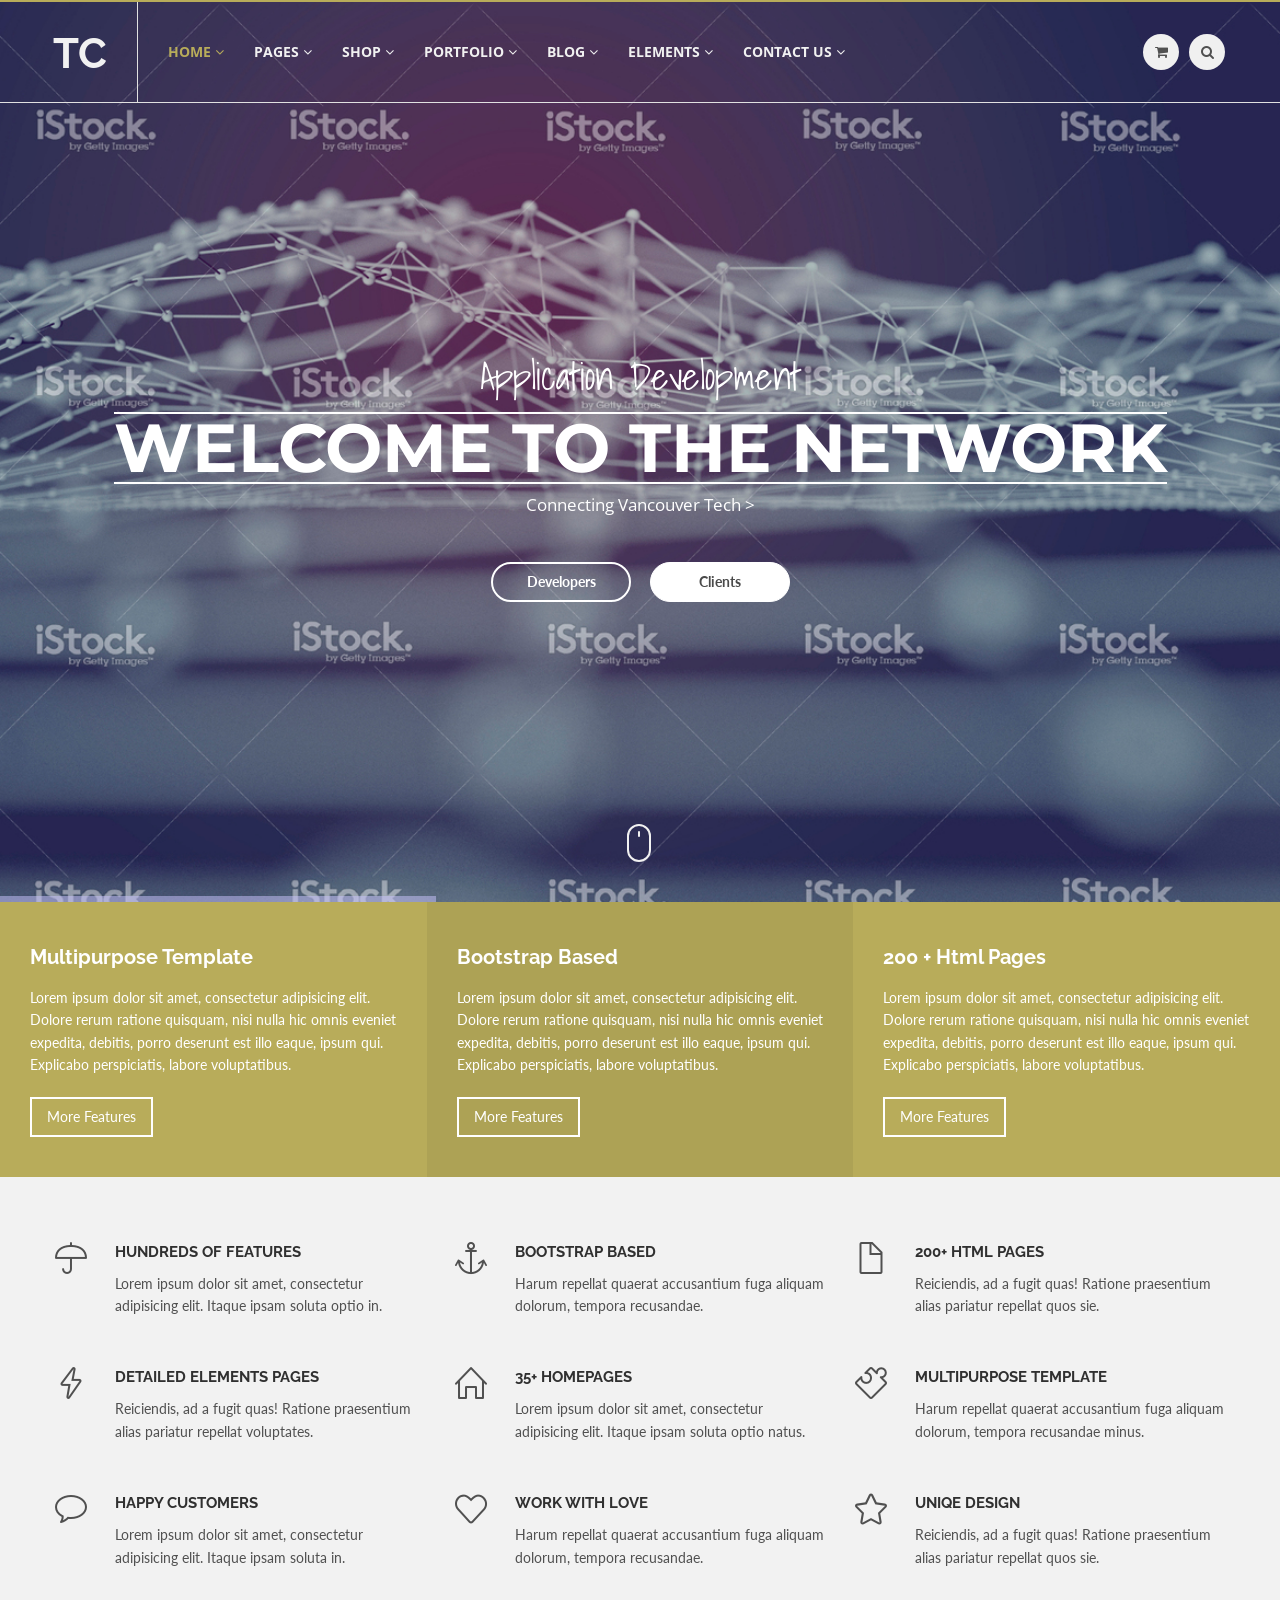
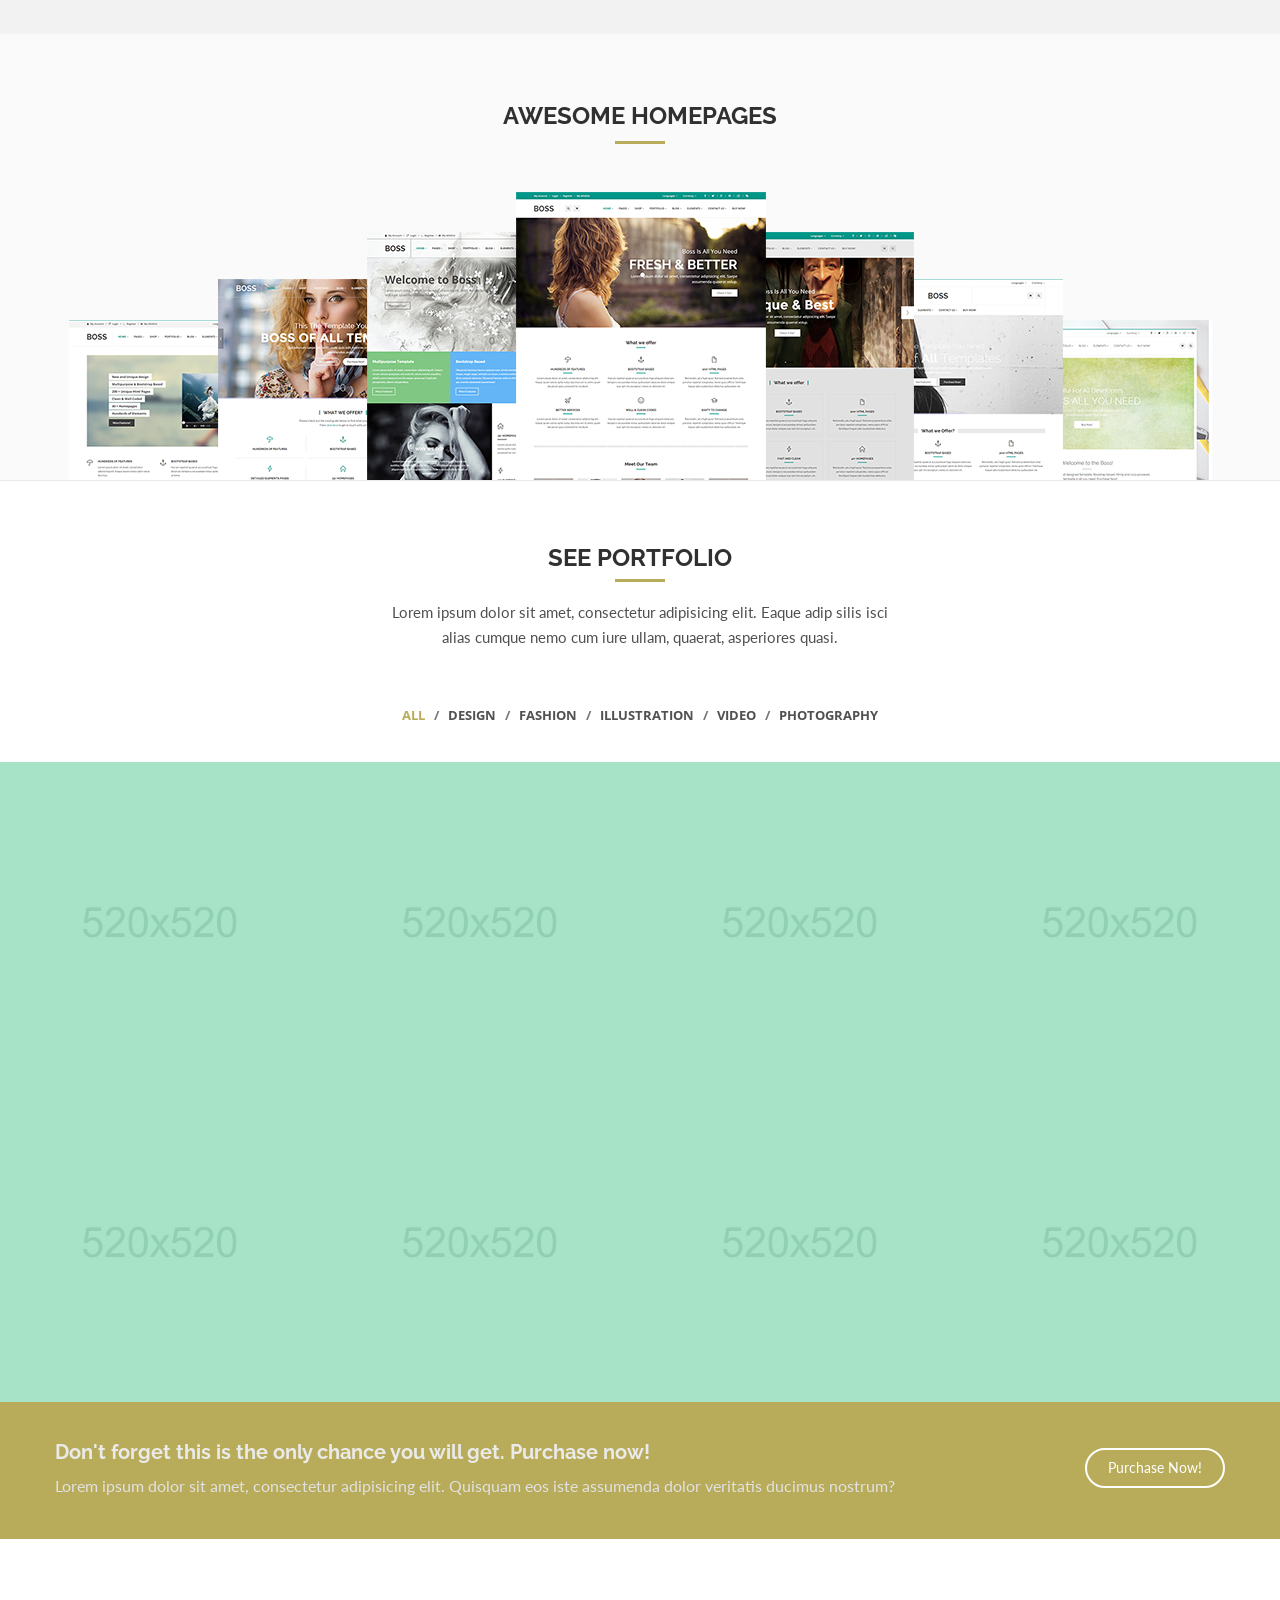
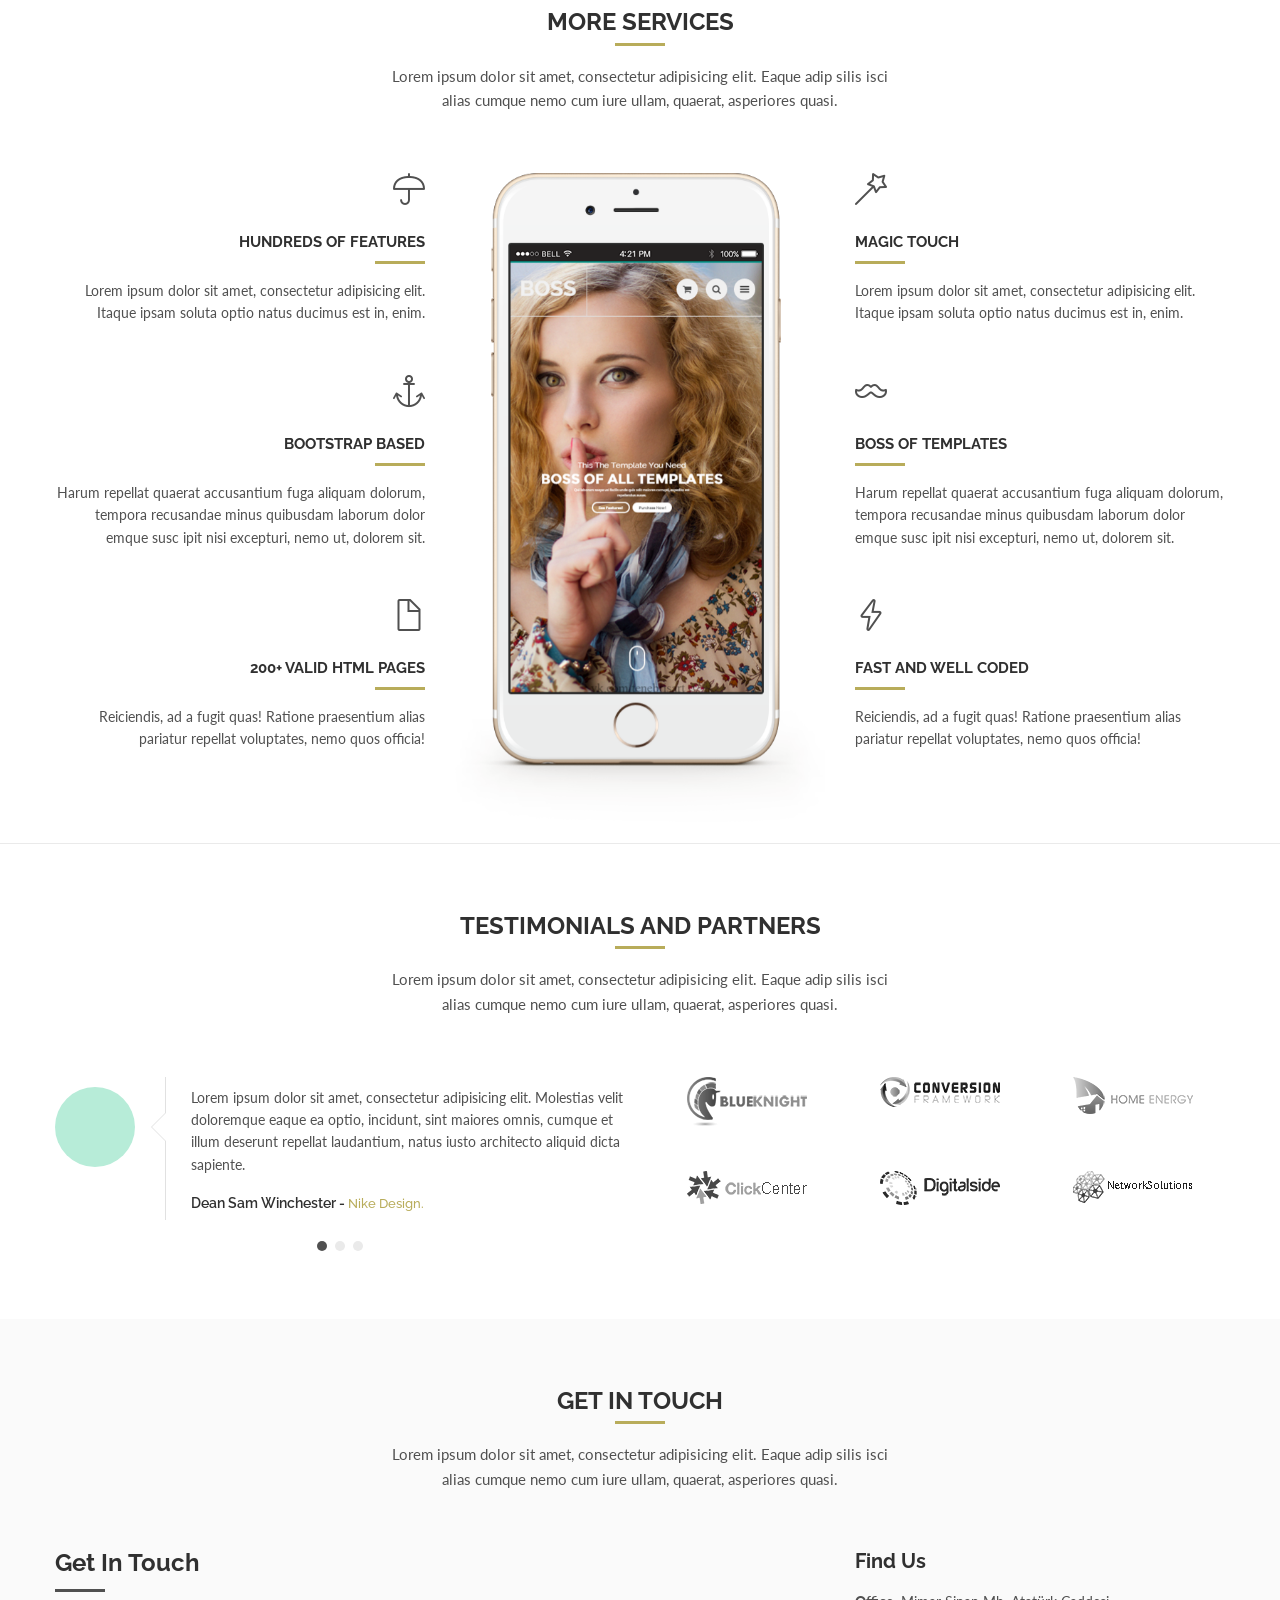
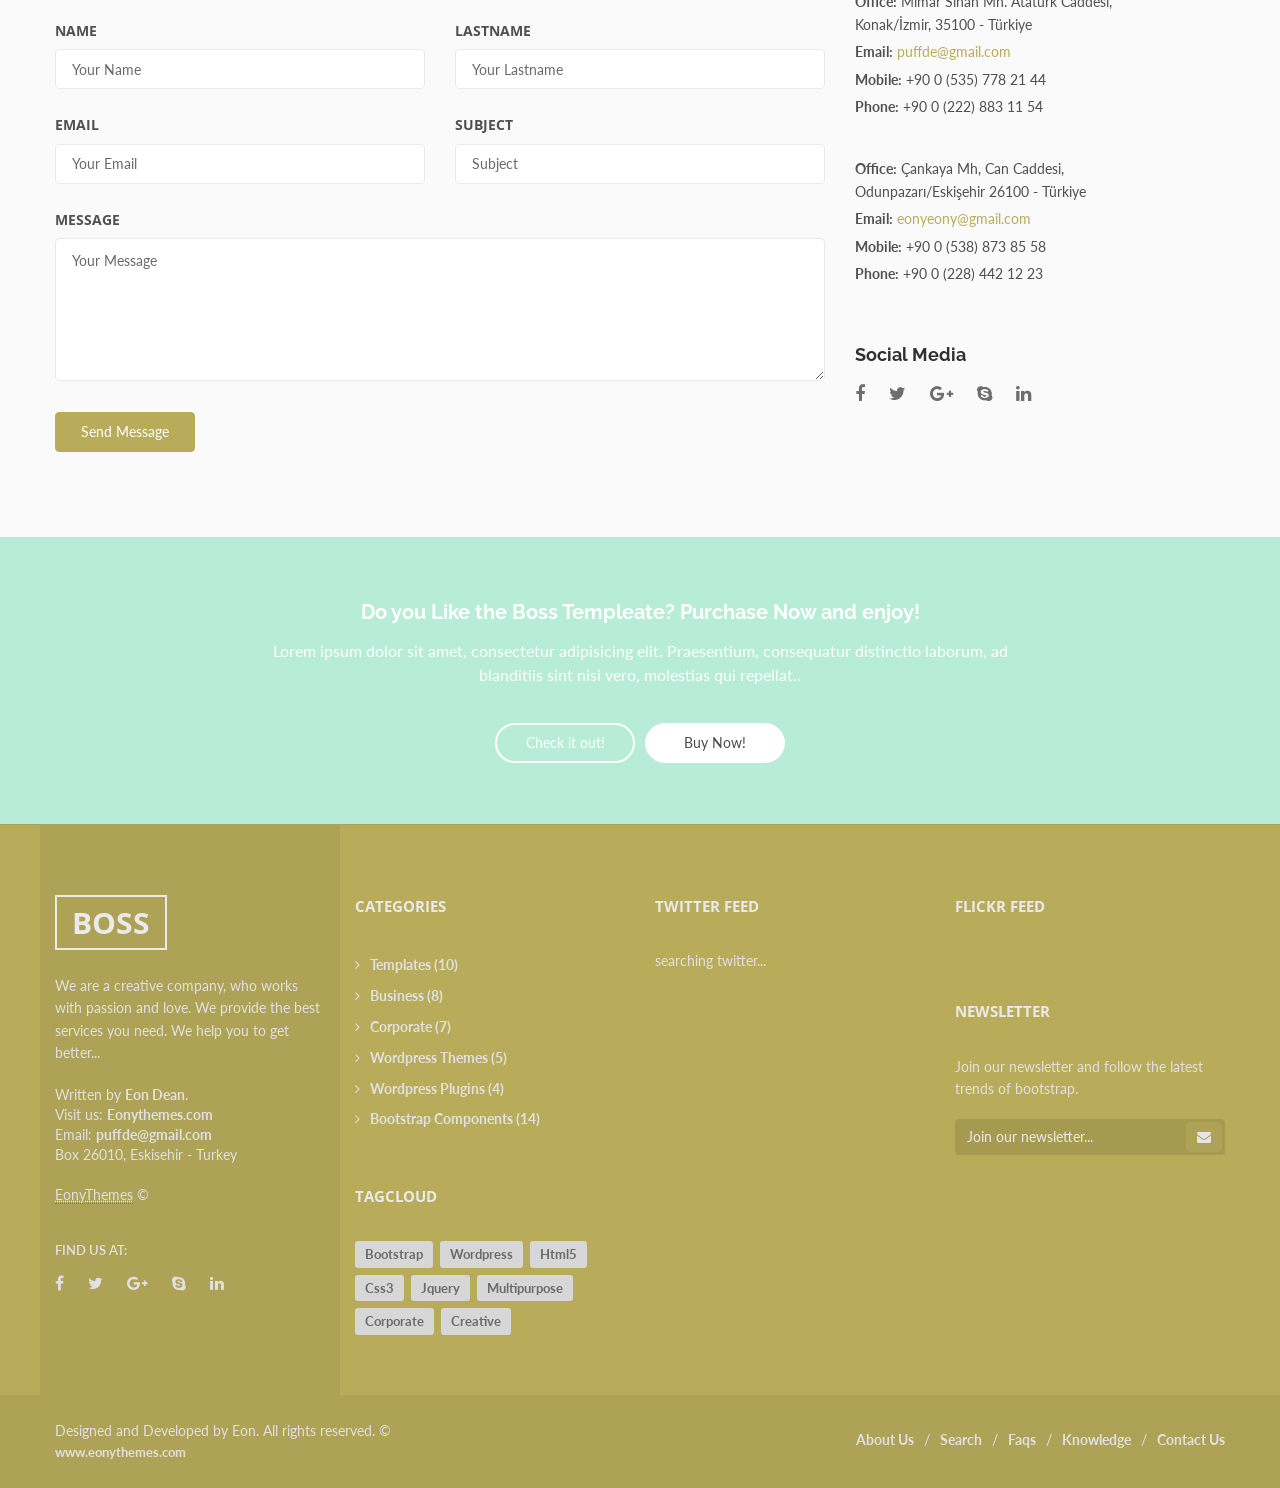
==== commit 3bc475cb: "slider potential pic and changing around some headers" ====
--- a/index.html
+++ b/index.html
@@ -22,7 +22,7 @@
         <link rel="stylesheet" href="css/magnific-popup.css">
         <link rel="stylesheet" href="css/style.css">
         <link rel="stylesheet" href="css/revslider/revslider-index.css">
-        <link rel="stylesheet" id="color-scheme" href="css/colors/green.css">
+        <link rel="stylesheet" id="color-scheme" href="css/colors/gold.css">
         
         <!-- Favicon and Apple Icons -->
         <link rel="icon" type="image/png" href="images/icons/favicon.png">
@@ -568,9 +568,9 @@
             <div id="revslider-container">
                 <div id="revslider">
                     <ul>
-                        <li data-transition="fade" data-slotamount="8" data-masterspeed="800" data-title="Boss of All Templates" data-thumb="images/homesliders/index/slide1.jpg">
+                        <li data-transition="fade" data-slotamount="8" data-masterspeed="800" data-title="Boss of All Templates" data-thumb="images/homesliders/index/network_wave.jpg">
                             <!-- background image -->
-                            <img src="images/revslider/dummy.png"  alt="slidebg1" data-lazyload="images/homesliders/index/slide1.jpg" data-bgposition="center center" data-bgfit="cover" data-bgrepeat="no-repeat">
+                            <img src="images/revslider/dummy.png"  alt="slidebg1" data-lazyload="images/homesliders/index/network_wave.jpg" data-bgposition="center center" data-bgfit="cover" data-bgrepeat="no-repeat">
                             
                             <div class="tp-caption rev-subtitle lfb ltt"
                                 data-x="center"
@@ -579,7 +579,7 @@
                                 data-start="900"
                                 data-easing="Power3.easeInOut"
                                 data-endspeed="400"
-                                style="z-index: 10">This is the template you need
+                                style="z-index: 10">Application Development
                             </div>
 
                             <div class="tp-caption rev-title lfb ltt"
@@ -589,7 +589,54 @@
                                 data-start="1000"
                                 data-easing="Power3.easeInOut"
                                 data-endspeed="600"
-                                style="z-index: 6">Boss of All Templates
+                                style="z-index: 6">Welcome to the network
+                            </div>
+
+
+                            <div class="tp-caption rev-text lfb ltt"
+                                data-x="center"
+                                data-y="290"
+                                data-speed ="1000"
+                                data-start="1200"
+                                data-easing="Power3.easeInOut"
+                                data-endspeed="700"
+                                style="z-index: 12">Connecting Vancouver Tech >
+                            </div>
+
+                            <div class="tp-caption rev-btn lfb ltt"
+                                data-x="center"
+                                data-y="360"
+                                data-speed="1000"
+                                data-start="1400"
+                                data-easing="Power3.easeInOut"
+                                data-endspeed="800"
+                                style="z-index: 14">
+                                    <a href="#" class="btn btn-white btn-border radius-lger min-width"><strong>Developers</strong></a>
+                                    <a href="#" class="btn btn-white radius-lger min-width"><strong>Clients</strong></a>
+                            </div>
+                        </li>
+                        <li data-transition="fade" data-slotamount="8" data-masterspeed="800" data-title="Multipurpose Template" data-thumb="images/homesliders/index/slide2.jpg">
+                            <!-- background image -->
+                            <img src="images/revslider/dummy.png"  alt="slidebg1" data-lazyload="images/homesliders/index/slide2.jpg" data-bgposition="center center" data-bgfit="cover" data-bgrepeat="no-repeat">
+
+                            <div class="tp-caption rev-subtitle lfb ltt"
+                                data-x="center"
+                                data-y="155"
+                                data-speed="1000"
+                                data-start="900"
+                                data-easing="Power3.easeInOut"
+                                data-endspeed="400"
+                                style="z-index: 10">Multipurpose Template
+                            </div>
+
+                            <div class="tp-caption rev-title lfb ltt"
+                                data-x="center"
+                                data-y="210"
+                                data-speed="1000"
+                                data-start="1000"
+                                data-easing="Power3.easeInOut"
+                                data-endspeed="600"
+                                style="z-index: 6">Boss is all you need
                             </div>
 
 
@@ -611,55 +658,8 @@
                                 data-easing="Power3.easeInOut"
                                 data-endspeed="800"
                                 style="z-index: 14">
-                                    <a href="#" class="btn btn-white btn-border radius-lger min-width"><strong>See Features!</strong></a>
-                                    <a href="#" class="btn btn-white radius-lger min-width"><strong>Purchase Now!</strong></a>
-                            </div>
-                        </li>
-                        <li data-transition="fade" data-slotamount="8" data-masterspeed="800" data-title="Multipurpose Template" data-thumb="images/homesliders/index/slide2.jpg">
-                            <!-- background image -->
-                            <img src="images/revslider/dummy.png"  alt="slidebg1" data-lazyload="images/homesliders/index/slide2.jpg" data-bgposition="center center" data-bgfit="cover" data-bgrepeat="no-repeat">
-
-                            <div class="tp-caption rev-subtitle lfb ltt"
-                                data-x="center"
-                                data-y="155"
-                                data-speed="1000"
-                                data-start="900"
-                                data-easing="Power3.easeInOut"
-                                data-endspeed="400"
-                                style="z-index: 10">Multipurpose Template
-                            </div>
-
-                            <div class="tp-caption rev-title lfb ltt"
-                                data-x="center"
-                                data-y="210"
-                                data-speed="1000"
-                                data-start="1000"
-                                data-easing="Power3.easeInOut"
-                                data-endspeed="600"
-                                style="z-index: 6">Boss is all you need
-                            </div>
-
-
-                            <div class="tp-caption rev-text lfb ltt"
-                                data-x="center"
-                                data-y="290"
-                                data-speed ="1000"
-                                data-start="1200"
-                                data-easing="Power3.easeInOut"
-                                data-endspeed="700"
-                                style="z-index: 12">Qui laborum saepe vel facilis unde quis odit maiores corrupti, expedita est repellendus auses.
-                            </div>
-
-                            <div class="tp-caption rev-btn lfb ltt"
-                                data-x="center"
-                                data-y="360"
-                                data-speed="1000"
-                                data-start="1400"
-                                data-easing="Power3.easeInOut"
-                                data-endspeed="800"
-                                style="z-index: 14">
-                                    <a href="#" class="btn btn-white btn-border radius-lger min-width"><strong>See Features!</strong></a>
-                                    <a href="#" class="btn btn-white radius-lger min-width"><strong>Purchase Now!</strong></a>
+                                    <a href="#" class="btn btn-white btn-border radius-lger min-width"><strong>Developers</strong></a>
+                                    <a href="#" class="btn btn-white radius-lger min-width"><strong>Clients</strong></a>
                             </div>
                         </li>
                     </ul>
--- a/css/colors/gold.css
+++ b/css/colors/gold.css
@@ -0,0 +1,518 @@
+/* ==============================================
+-------------------------------------------------
+
+Boss Css File to change color schemes
+Change the href attribute to change color schemes
+-------
+<link rel="stylesheet" href="css/colors/gold.css">
+-------
+Caution: Include this file after style.css file
+
+Hex Codes for colors
+First Color:#B8AC5A;
+Second Color:#ADA255;
+Third Color:#263440;
+Fourth Color:#1E2933;
+
+-------------------------------------------------
+============================================== */
+
+/* First Color */
+::selection {
+    background-color: #B8AC5A;
+}
+
+::-moz-selection {
+	background-color: #B8AC5A;
+}
+
+a,
+.blockquote-icon:before,
+.first-color,
+.dropcap.first-color,
+.btn.btn-border.btn-custom,
+.nav-pills.nav-tabs-border > li.active > a,
+.nav-pills.nav-tabs-border > li.active > a:hover,
+.nav-pills.nav-tabs-border > li.active > a:focus,
+.navbar-default .navbar-top a:hover,
+.navbar-default .navbar-top a:focus,
+.navbar-default .navbar-top .open > .dropdown-toggle,
+.navbar-default .navbar-nav .open > a,
+.navbar-default .navbar-nav .open > a:hover,
+.navbar-default .navbar-nav .open > a:focus,
+.navbar-default .navbar-nav .active > a,
+.navbar-default .navbar-nav > .active > a,
+.navbar-default .navbar-nav > .active > a:hover,
+.navbar-default .navbar-nav > .active > a:focus,
+.navbar-default li a:hover,
+.navbar-default .navbar-nav .megamenu-title:hover,
+.navbar-default .dropdown-menu > li > a:hover,
+.navbar-default .dropdown-menu > li > a:focus,
+.navbar-default .navbar-nav > li > a:hover, 
+.navbar-default .navbar-nav > li > a:focus,
+.navbar-default .navbar-link:hover,
+.navbar-default .btn-link:hover,
+.navbar-default .btn-link:focus,
+.navbar-default .cart-dropdown .product-name a:hover,
+.navbar-default .cart-dropdown .product-price,
+.navbar-default .cart-dropdown .cart-action-total,
+.navbar-white .navbar-top a:hover,
+.navbar-white .navbar-top a:focus,
+.navbar-white .navbar-top .open > .dropdown-toggle,
+.navbar-white .navbar-nav .open > a,
+.navbar-white .navbar-nav .open > a:hover,
+.navbar-white .navbar-nav .open > a:focus,
+.navbar-white .navbar-nav .active > a,
+.navbar-white .navbar-nav > .active > a,
+.navbar-white .navbar-nav > .active > a:hover,
+.navbar-white .navbar-nav > .active > a:focus,
+.navbar-white li a:hover,
+.navbar-white .navbar-nav .megamenu-title:hover,
+.navbar-white .dropdown-menu > li > a:hover,
+.navbar-white .dropdown-menu > li > a:focus,
+.navbar-white .navbar-nav > li > a:hover, 
+.navbar-white .navbar-nav > li > a:focus,
+.navbar-white .navbar-link:hover,
+.navbar-white .btn-link:hover,
+.navbar-white .btn-link:focus ,
+.navbar-white .cart-dropdown .product-name a:hover,
+.navbar-white .cart-dropdown .product-price,
+.navbar-white .cart-dropdown .cart-action-total,
+.navbar-inverse .cart-dropdown .product-name a:hover,
+.navbar-inverse .cart-dropdown .product-price,
+.navbar-inverse .cart-dropdown .cart-action-total,
+.navbar-white.navbar-transparent .navbar-top .dropdown-menu a:hover,
+.navbar-white.navbar-transparent .navbar-top .dropdown-menu a:focus,
+.navbar-inverse.navbar-transparent .navbar-top .dropdown-menu a:hover,
+.navbar-inverse.navbar-transparent .navbar-top .dropdown-menu a:focus,
+.navbar-inverse.navbar-transparent .navbar-top a:hover,
+.navbar-inverse.navbar-transparent .navbar-top a:focus,
+.navbar-inverse.navbar-transparent .navbar-top .open > .dropdown-toggle,
+.breadcrumb > li > a:hover,
+.breadcrumb > li > a:focus,
+.page-header.gray .breadcrumb > li > a:hover,
+.page-header.gray .breadcrumb > li > a:focus,
+.entry-block .entry-title a:hover,
+.entry-block .entry-title a:focus,
+.entry-block .entry-meta a:hover,
+.entry-block .entry-meta a:focus,
+.entry-title a:hover,
+.entry-title a:focus,
+.entry-footer a:hover,
+.about-widget-box header a:hover,
+.sidebar .widget .latest-posts-list li a:hover,
+.sidebar .widget .products-list li a:hover,
+.sidebar .widget .tweet_list a:hover,
+.about-timeline h3 a:hover,
+.about-timeline h3 a:focus,
+.event-meta-box a:hover,
+.knowledge-box a:hover,
+.knowledge-box a:focus,
+.knowledge-box ul li a:hover,
+.knowledge-box ul li a:focus,
+.product-title a:hover,
+.product-box.new-box.new-box-border,
+.product-details .product-cats a:hover,
+.product-details .product-cats a:focus,
+#category-widget a:hover,
+.filter-brand-list a:hover,
+.checkout .panel-border-tb .panel-title a:hover,
+.checkout .panel-border-tb .panel-title a:hover + .step-box,
+.checkout-progress-box a:hover,
+#portfolio-filter li:hover > a,
+#portfolio-filter li.active > a,
+#portfolio-filter.bordered li.active > a,
+#portfolio-filter.bordered li:hover > a,
+.portfolio-title a:hover,
+.portfolio-title a:focus,
+.portfolio-details-list li a:hover,
+#footer a:hover,
+#footer a:focus,
+#footer .widget .tweet_time a:hover,
+#footer .widget .tweet_time a:focus,
+#footer.footer-default a:hover,
+#footer.footer-default a:focus,
+#footer.footer-default .widget .tweet_time a:hover,
+#footer.footer-default .widget .tweet_time a:focus,
+.nav-border.custom-nav .owl-prev,
+.nav-border.custom-nav .owl-next  {
+	color:#B8AC5A;
+}
+
+blockquote:after,
+.highlight.first-color,
+.bg-custom,
+.dropcap-bg.first-color,
+.btn-custom,
+.btn-custom2:hover,
+.btn-custom2:focus,
+.btn-custom2.focus,
+.btn-custom2:active,
+.btn-custom2.active,
+.open > .dropdown-toggle.btn-custom2,
+.btn.btn-border.btn-custom:hover,
+.btn.btn-border.btn-custom:focus,
+.btn.btn-border.btn-white:hover,
+.btn.btn-border.btn-white:focus,
+.nav-pills > li.active > a,
+.nav-pills > li.active > a:hover,
+.nav-pills > li.active > a:focus,
+.nav-pills.nav-tabs-border .lavalamp-object,
+.progress-bar-custom,
+.progress-bar-custom .progress-tooltip,
+.list-group-item.active,
+.list-group-item.active:hover,
+.list-group-item.active:focus,
+.panel-custom > .panel-heading,
+.tooltip-inner,
+.popover-title,
+.carousel-control:hover,
+.carousel-control:focus,
+.service-hover-bg:hover,
+.pagination > .active > a,
+.pagination > .active > span,
+.pagination > .active > a:hover,
+.pagination > .active > span:hover,
+.pagination > .active > a:focus,
+.pagination > .active > span:focus,
+.bg-custom .divider > span,
+.team-member-box.custom,
+.label-custom,
+.callout:after,
+.callout.custom,
+.navbar-top.navbar-color,
+.cart-dropdown .navbar-btn .badge,
+.overlay-container .overlay.custom,
+.page-header.custom,
+.bg-custom .title-border > span,
+.title-border.title-bg.custom,
+.title-bg-line.custom:after,
+.title-underblock.custom:after,
+.carousel-tab .carousel-indicators li.active,
+.carousel-tab.gray .carousel-indicators li.active,
+.rect-dots .owl-dot.active,
+.info-line-section.custom,
+.landing-features-section.section,
+.pricing-table .price.custom,
+.pricing-table.custom,
+.entry-format,
+.timeline-date,
+.product-box.new-box,
+.product-action-container .btn.btn-dark:hover,
+.product-action-container .btn.btn-dark:focus,
+.filter-row .btn-layout.active,
+.filter-row .btn-layout.active:hover,
+.filter-row .btn-layout.active:focus,
+.category-widget-btn:hover,
+.open .category-widget-btn,
+.filter-size-box.active,
+.filter-size-box.active:hover,
+.filter-size-box.active:focus,
+.noUi-connect,
+.noUi-handle,
+#portfolio-item-container.custombg .portfolio-item.push,
+.portfolio-meta.custom,
+#footer .widget h4:after,
+#footer .tagcloud a:hover,
+.tagcloud a:hover,
+#footer.footer-inverse .tagcloud a:hover,
+#footer.footer-default .tagcloud a:hover,
+#footer.footer-custom,
+.custom-nav .owl-prev,
+.custom-nav .owl-next,
+.nav-border.custom-nav .owl-prev:hover,
+.nav-border.custom-nav .owl-next:hover,
+.nav-border.white-nav .owl-prev:hover,
+.nav-border.white-nav .owl-next:hover,
+#scroll-top:hover,
+#scroll-top.white:hover,
+.sbOptions a:hover,
+.sbOptions a:focus,
+.sbOptions a.sbFocus {
+	background-color: #B8AC5A;
+}
+
+.btn-custom,
+.btn-custom2:hover,
+.btn-custom2:focus,
+.btn-custom2.focus,
+.btn-custom2:active,
+.btn-custom2.active,
+.open > .dropdown-toggle.btn-custom2,
+.btn.btn-border.btn-custom2:hover,
+.btn.btn-border.btn-custom2:focus,
+.btn.btn-border.btn-white:hover,
+.btn.btn-border.btn-white:focus,
+.list-group-item.active,
+.list-group-item.active:hover,
+.list-group-item.active:focus,
+.popover,
+.carousel-control:hover,
+.carousel-control:focus,
+.pagination > .active > a,
+.pagination > .active > span,
+.pagination > .active > a:hover,
+.pagination > .active > span:hover,
+.pagination > .active > a:focus,
+.pagination > .active > span:focus,
+.callout.custom,
+.title-border.custom,
+.title-border.text-right.custom,
+.title-border.text-center.custom > span,
+.title-bottom-border.custom,
+.product-box.new-box.new-box-border,
+.product-action-container .btn.btn-dark:hover,
+.product-action-container .btn.btn-dark:focus,
+.filter-row .btn-layout.active,
+.filter-row .btn-layout.active:hover,
+.filter-row .btn-layout.active:focus,
+.filter-size-box.active,
+.filter-size-box.active:hover,
+.filter-size-box.active:focus,
+#portfolio-filter li:hover > a,
+#portfolio-filter li.active > a,
+#portfolio-filter.bordered li.active > a,
+#portfolio-filter.bordered li:hover > a,
+.nav-border.custom-nav .owl-prev,
+.nav-border.custom-nav .owl-next,
+.nav-border.custom-nav .owl-prev:hover,
+.nav-border.custom-nav .owl-next:hover,
+.nav-border.white-nav .owl-prev:hover,
+.nav-border.white-nav .owl-next:hover {
+	border-color: #B8AC5A;
+}
+
+.input-border-bottom.form-control:focus,
+.form-control.dark.input-border-bottom:focus,
+.form-control.white.input-border-bottom:focus {
+	border-color:#B8AC5A !important;
+}
+
+.progress-tooltip:after,
+.progress-bar-custom .progress-tooltip:after,
+.popover.top > .arrow,
+#header,
+.bg-custom .testimonial-vertical .testimonial-content:after,
+.bg-custom .testimonial-vertical.reverse .testimonial-content:after {
+	border-top-color: #B8AC5A;
+}
+
+blockquote,
+.tooltip.left .tooltip-arrow,
+.popover.left > .arrow,
+.bg-custom .testimonial.reverse .testimonial-content:after {
+	border-left-color:#B8AC5A;
+}
+
+blockquote.blockquote-reverse,
+.tooltip.top .tooltip-arrow,
+.popover.right > .arrow  {
+	border-right-color:#B8AC5A;
+}
+
+.tooltip.right .tooltip-arrow,
+.tooltip.bottom .tooltip-arrow,
+.popover-title,
+.popover.bottom > .arrow,
+.popover.bottom > .arrow:after,
+.bg-custom .testimonial-content:after {
+	border-bottom-color: #B8AC5A;
+}
+
+@media (max-width: 767px) {
+	.navbar-default .navbar-nav .open .dropdown-menu > li > a:hover,
+	.navbar-default .navbar-nav .open .dropdown-menu > li > a:focus,
+	.navbar-default .navbar-nav .open .dropdown-menu > .active > a,
+	.navbar-default .navbar-nav .open .dropdown-menu > .active > a:hover,
+	.navbar-default .navbar-nav .open .dropdown-menu > .active > a:focus,
+	.navbar-white .navbar-nav .open .dropdown-menu > li > a:hover,
+	.navbar-white .navbar-nav .open .dropdown-menu > li > a:focus,
+	.navbar-white .navbar-nav .open .dropdown-menu > .active > a,
+	.navbar-white .navbar-nav .open .dropdown-menu > .active > a:hover,
+	.navbar-white .navbar-nav .open .dropdown-menu > .active > a:focus {
+		color: #B8AC5A;
+	}
+}
+
+@media (min-width: 768px) {
+	.navbar-white.navbar-transparent .navbar-nav > li > a:hover, 
+	.navbar-white.navbar-transparent .navbar-nav > li > a:focus,
+	.navbar-white.navbar-transparent .navbar-nav > li.open > a,
+	.navbar-white.navbar-transparent .navbar-nav > li.active > a,
+	.navbar-inverse.navbar-transparent .navbar-nav > li > a:hover, 
+	.navbar-inverse.navbar-transparent .navbar-nav > li > a:focus,
+	.navbar-inverse.navbar-transparent .navbar-nav > li.open > a,
+	.navbar-inverse.navbar-transparent .navbar-nav > li.active > a {
+		color:#B8AC5A;
+	}
+}
+
+
+/* Second Color */
+a:active,
+a:hover,
+a:focus,
+.second-color,
+.dropcap.second-color,
+.btn.btn-border.btn-custom2,
+.callout.custom .callout-icon,
+.pricing-table.border.custom,
+.pricing-table.border.custom .price,
+.pricing-table.border.custom h3 {
+	color:#ADA255;
+}
+
+.highlight.second-color,
+.bg-custom2,
+.dropcap-bg.second-color,
+.btn-custom2,
+.btn-custom:hover,
+.btn-custom:focus,
+.btn-custom.focus,
+.btn-custom:active,
+.btn-custom.active,
+.open > .dropdown-toggle.btn-custom,
+.btn.btn-border.btn-white.v2:hover,
+.btn.btn-border.btn-white.v2:focus,
+.progress-bar-custom2,
+.progress-bar-custom2 .progress-tooltip,
+.callout.custom:after,
+.pricing-table.border.custom h3:after,
+.pricing-table.flat.custom header,
+.pricing-table.custom.pricing-top .price,
+.portfolio-meta.custom .portfolio-favourite,
+#footer.footer-custom .tagcloud a:hover,
+.footer-custom #footer-bottom,
+#footer.footer-custom .btn-custom,
+.custom-nav .owl-prev:hover,
+.custom-nav .owl-next:hover,
+.white-nav .owl-prev:hover,
+.white-nav .owl-next:hover,
+.service-hover-bg.custom:hover .title-underblock.custom:after, 
+.service-hover-bg.custom:hover .title-underblock.dark:after, 
+.service-hover-bg.custom:hover .title-underblock.gray:after {
+	background-color: #ADA255;
+}
+
+.btn-custom2,
+.btn-custom:hover,
+.btn-custom:focus,
+.btn-custom.focus,
+.btn-custom:active,
+.btn-custom.active,
+.open > .dropdown-toggle.btn-custom,
+.btn.btn-border.btn-custom:hover,
+.btn.btn-border.btn-custom:focus,
+.btn.btn-border.btn-custom2:hover,
+.btn.btn-border.btn-custom2:focus,
+.btn.btn-border.btn-white.v2:hover,
+.btn.btn-border.btn-white.v2:focus,
+.panel-custom,
+.panel-custom > .panel-heading,
+.panel-custom > .panel-heading:hover,
+.service-hover-bg:hover,
+.pricing-table.border.custom,
+.pricing-table.flat.custom,
+.pricing-table.flat.custom .pricing-list,
+#footer.footer-custom .btn-custom {
+	border-color: #ADA255;
+}
+
+.panel-custom > .panel-heading + .panel-collapse > .panel-body,
+.progress-bar-custom2 .progress-tooltip:after,
+.pricing-table.custom .pricing-list,
+#footer.footer-custom,
+.footer-custom #footer-bottom.no-bg {
+	border-top-color: #ADA255;
+}
+
+.page-header.custom,
+.pricing-table.custom .pricing-list li {
+	border-bottom-color:#ADA255;
+}
+
+@media (min-width: 992px) {
+	.footer-custom .main-widget {
+		background-color: #ADA255;
+	}
+}
+
+
+/* Third Color */
+.third-color,
+.dropcap.third-color,
+.btn.btn-border.btn-custom3,
+.product-box.discount-box.discount-box-border {
+	color: #263440;
+}
+
+.highlight.third-color,
+.dropcap-bg.third-color,
+.btn-custom3,
+.btn.btn-border.btn-custom3:hover,
+.btn.btn-border.btn-custom3:focus,
+.progress-bar-custom3,
+.progress-bar-custom3 .progress-tooltip,
+.service-hover-bg.custom2:hover,
+.team-member-box.custom2,
+.bg-red,
+.pricing-table .price.custom2,
+.pricing-table.custom2,
+.product-box.discount-box,
+.portfolio-meta.custom2 {
+	background-color: #263440;
+}
+
+.btn-custom3,
+.btn.btn-border.btn-custom3:hover,
+.btn.btn-border.btn-custom3:focus,
+.product-box.discount-box.discount-box-border {
+	border-color:#263440;
+}
+
+.progress-bar-custom3 .progress-tooltip:after {
+	border-top-color: #263440;
+}
+
+/* Fourth Color */
+.pricing-table.border.custom2,
+.pricing-table.border.custom2 .price,
+.pricing-table.border.custom2 h3 {
+	color:#1E2933;
+}
+
+.btn-custom3:hover,
+.btn-custom3:focus,
+.btn-custom3.focus,
+.btn-custom3:active,
+.btn-custom3.active,
+.open > .dropdown-toggle.btn-custom3,
+.service-hover-bg.custom2:hover .title-underblock.custom:after,
+.service-hover-bg.custom2:hover .title-underblock.gray:after,
+.service-hover-bg.custom2:hover .title-underblock.dark:after,
+.pricing-table.custom2.pricing-top .price,
+.pricing-table.border.custom2 h3:after,
+.pricing-table.flat.custom2 header {
+	background-color: #1E2933;
+}
+
+.btn-custom3:hover,
+.btn-custom3:focus,
+.btn-custom3.focus,
+.btn-custom3:active,
+.btn-custom3.active,
+.open > .dropdown-toggle.btn-custom3,
+.service-hover-bg.custom2:hover,
+.pricing-table.border.custom2,
+.pricing-table.flat.custom2,
+.pricing-table.flat.custom2 .pricing-list {
+	border-color:#1E2933;
+}
+
+.pricing-table.custom2 .pricing-list {
+	border-top-color: #1E2933;
+}
+
+.pricing-table.custom2 .pricing-list li {
+	border-bottom-color: #1E2933;
+}
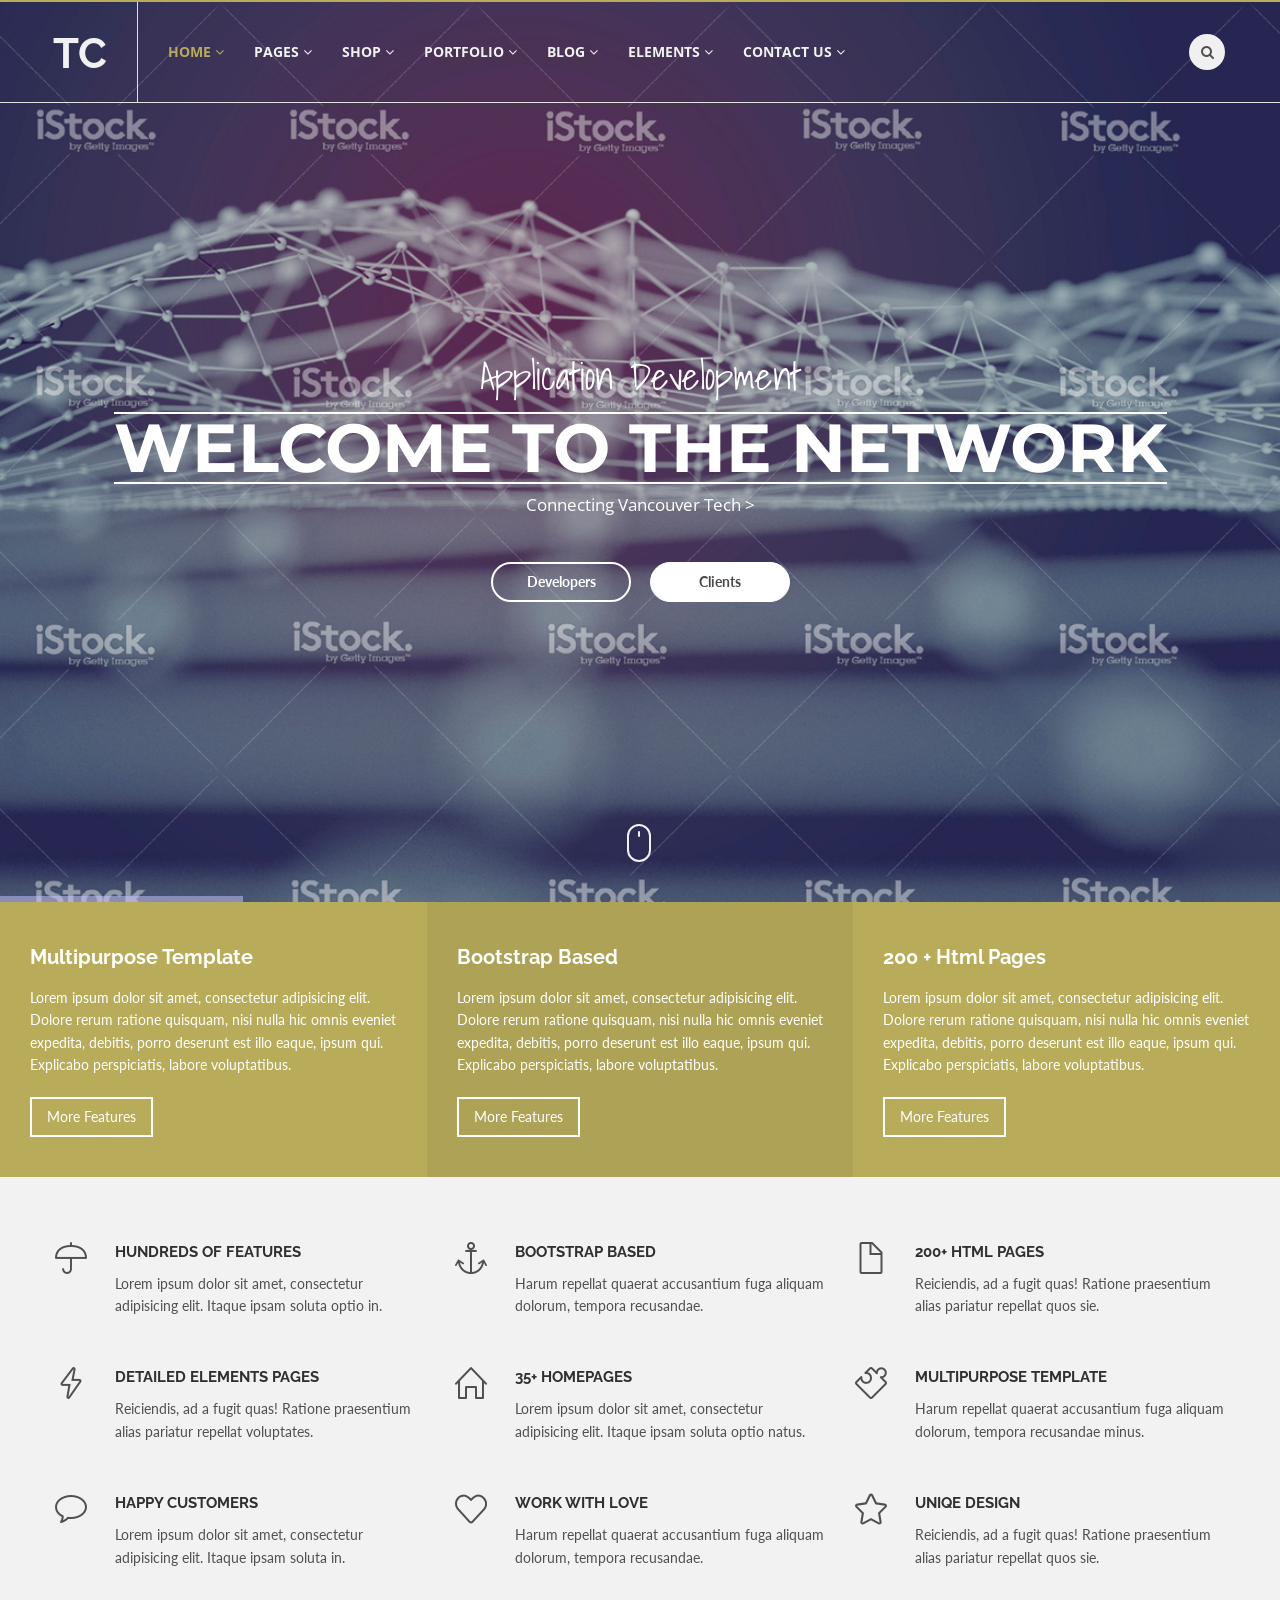
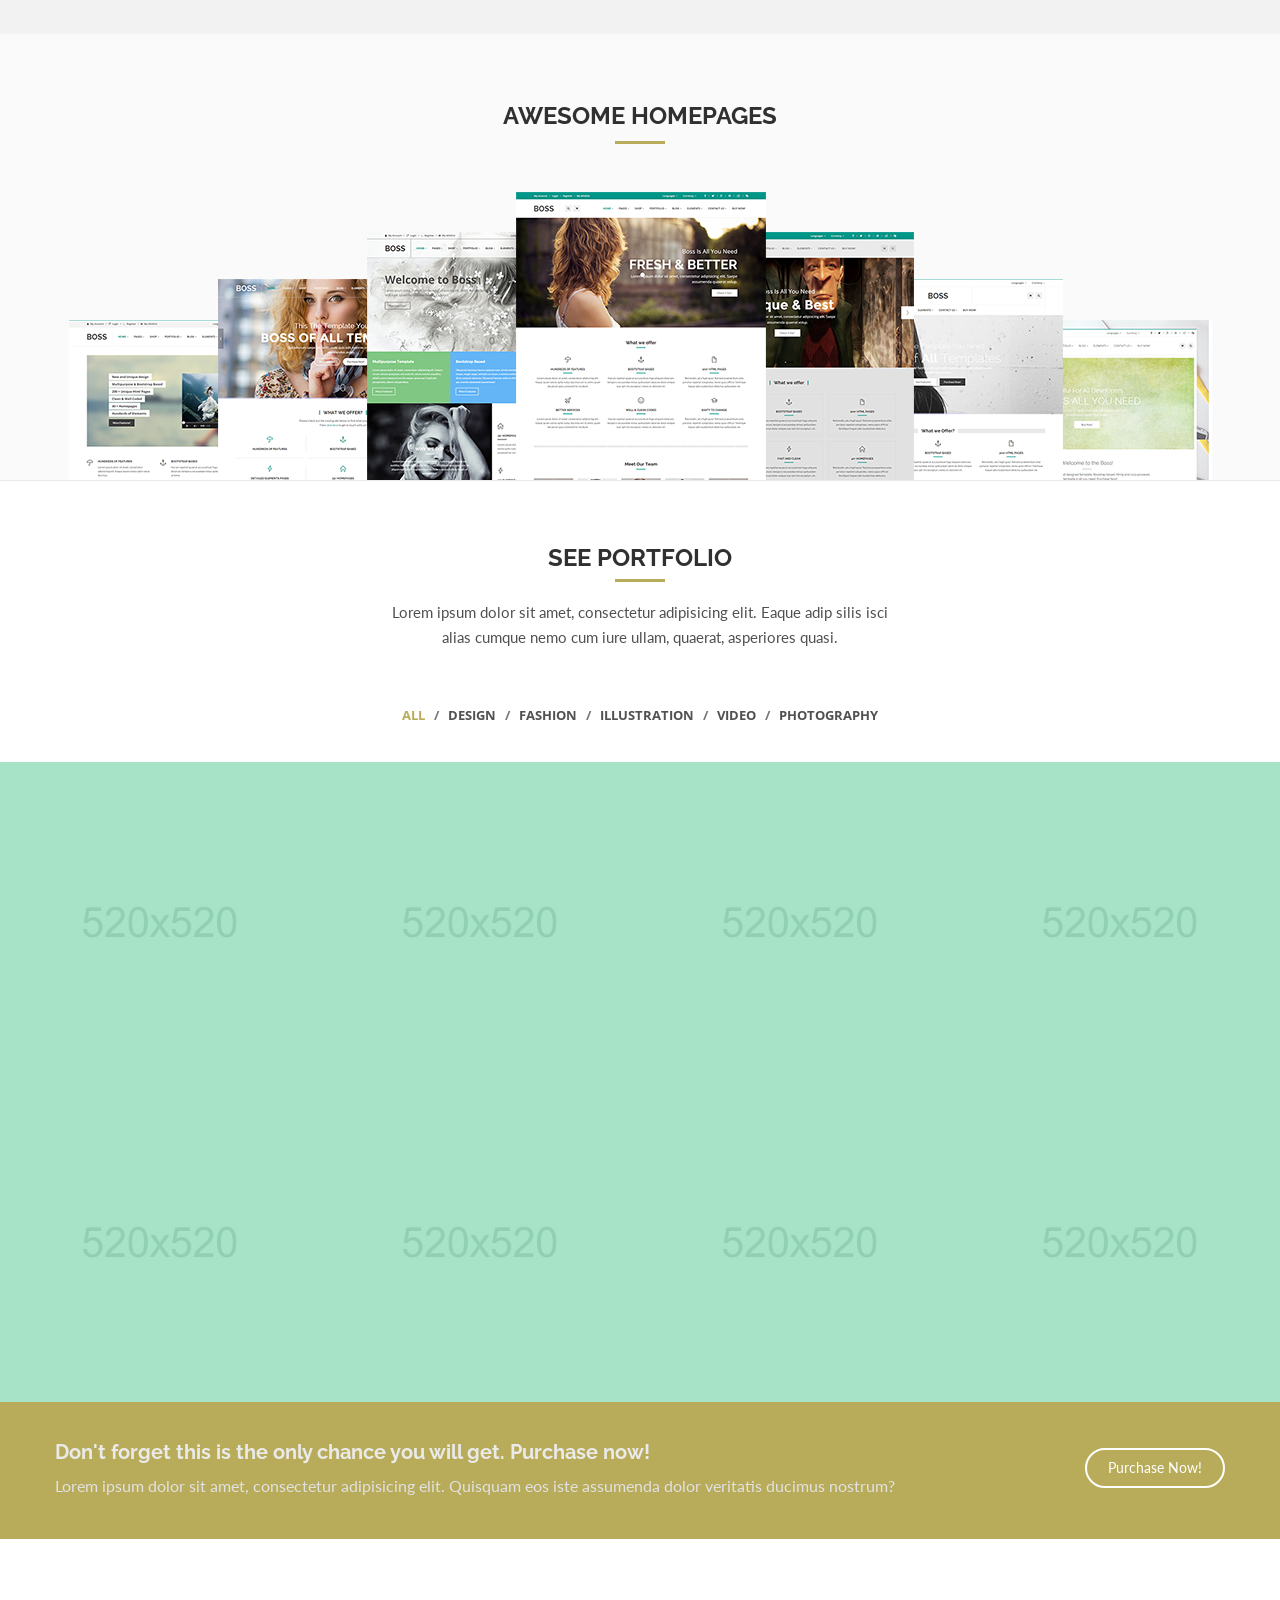
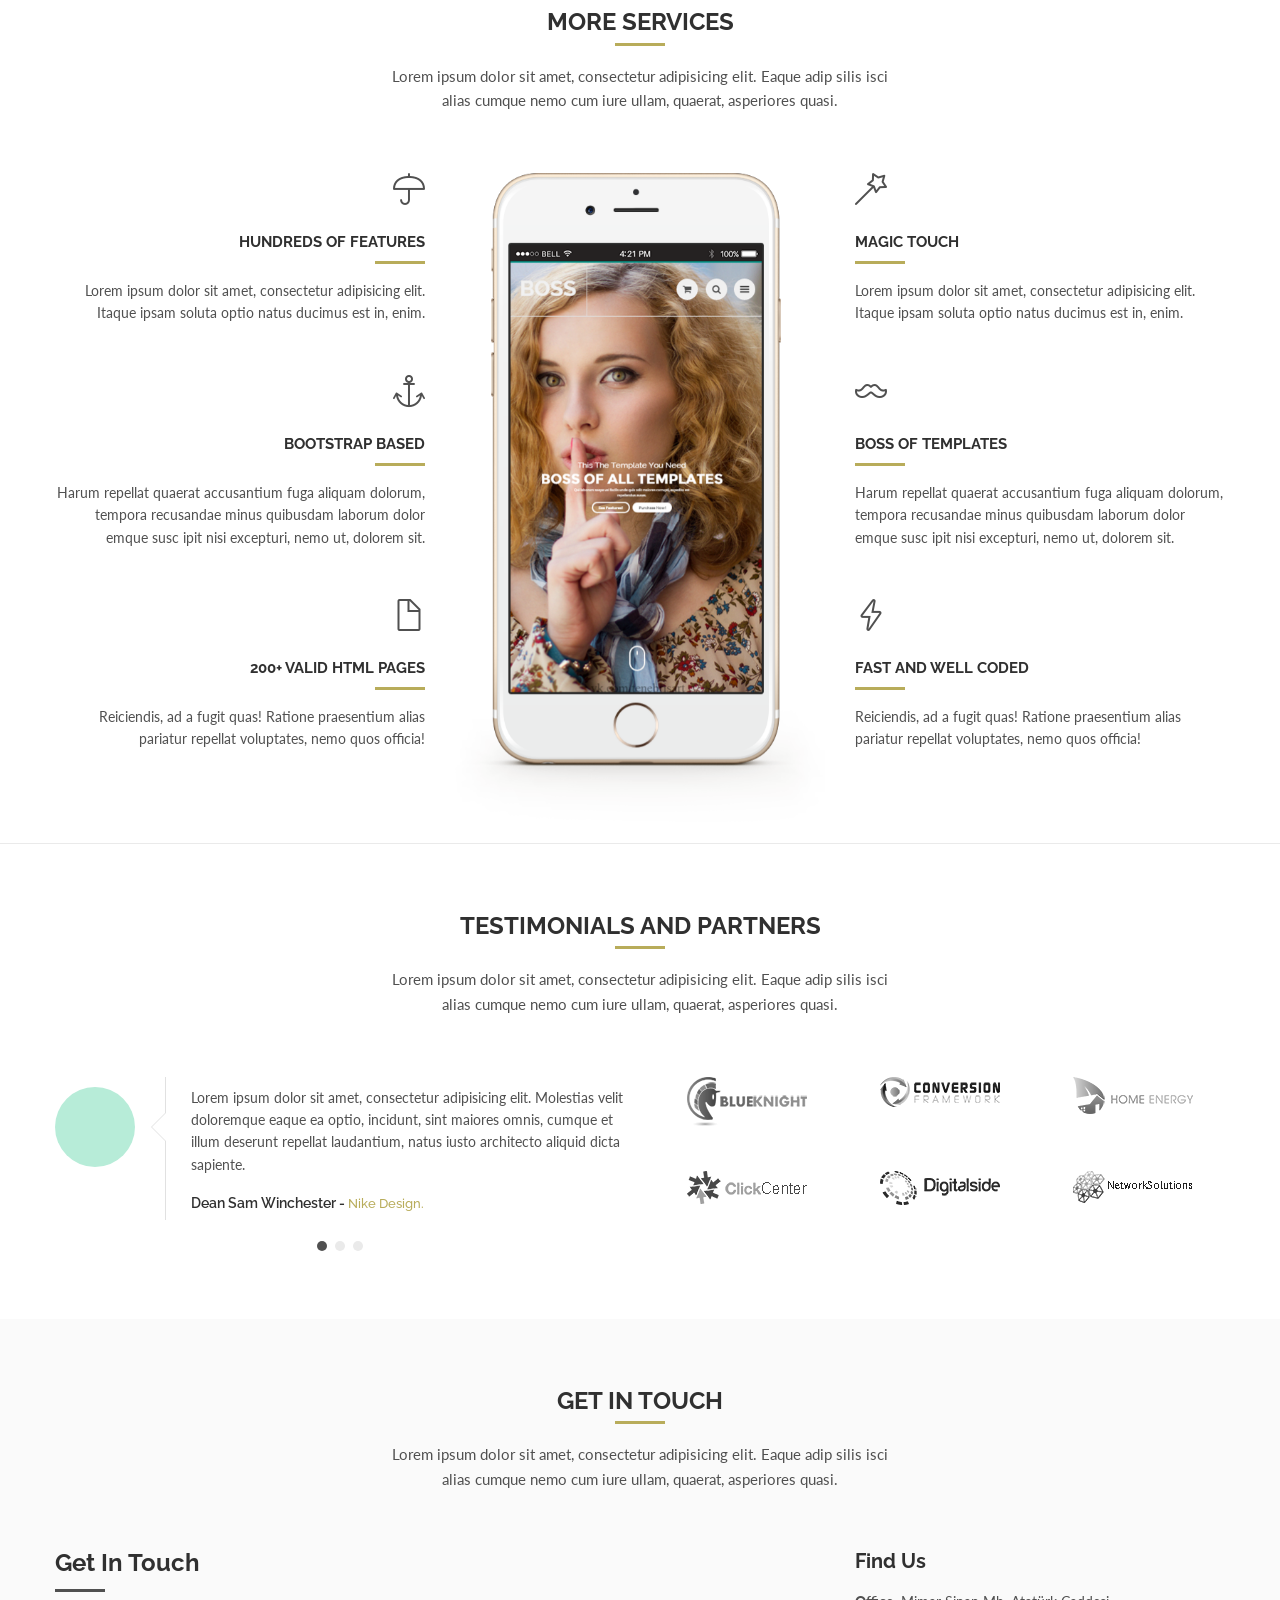
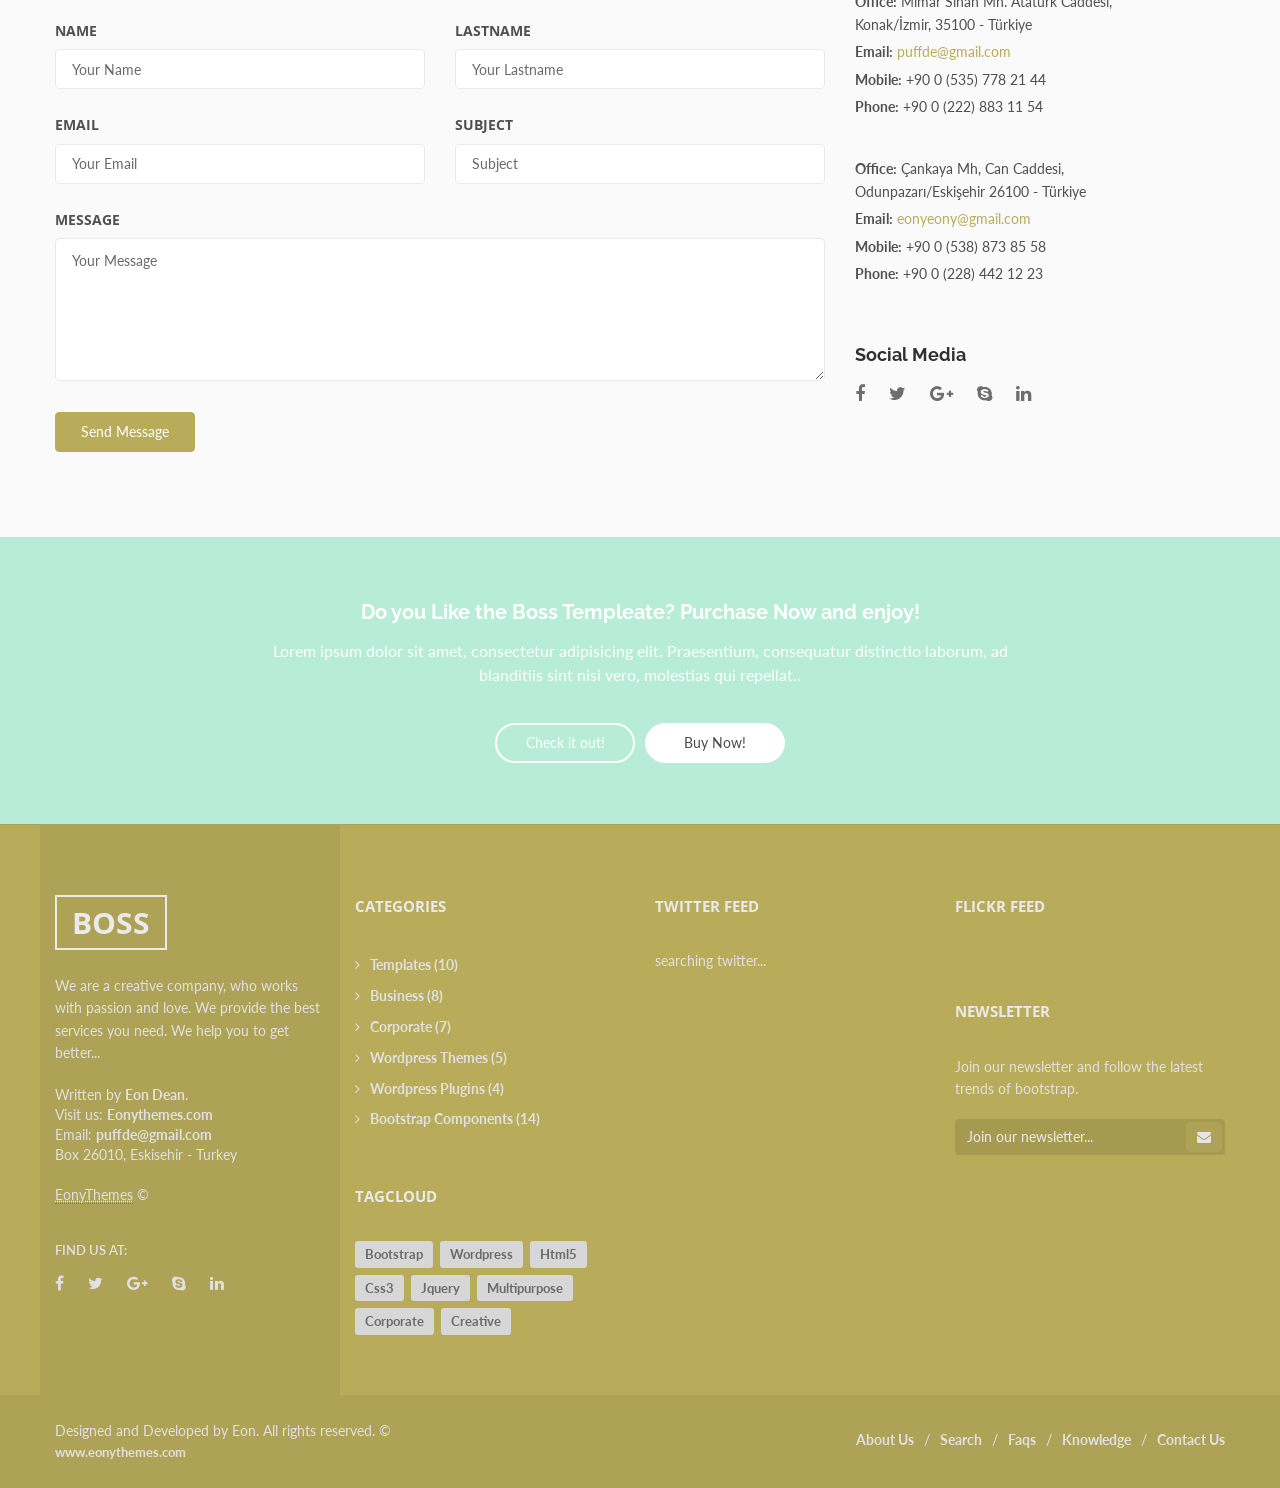
==== commit 4083b5e3: "got rid of shopping cart butoon" ====
--- a/index.html
+++ b/index.html
@@ -513,50 +513,8 @@
                             </ul>
                             
                             <button type="button" class="navbar-btn btn-icon btn-circle navbar-right last  hidden-sm hidden-xs" data-toggle="collapse" data-target="#header-search-form"><i class="fa fa-search"></i></button>
-                            
-                            <div class="dropdown cart-dropdown navbar-right hidden-sm hidden-xs">
-                                <button type="button" class="navbar-btn btn-icon btn-circle dropdown-toggle" data-toggle="dropdown"><i class="fa fa-shopping-cart"></i></button>
-                                <div class="dropdown-menu cart-dropdown-menu" role="menu">
-                                    <p class="cart-dropdown-desc"><i class="fa fa-cart-plus"></i>You have 2 product(s) in your cart:</p>
-                                    <hr>
-                                    <div class="product clearfix">
-                                        <a href="#" class="remove-btn" title="Remove"><i class="fa fa-close"></i></a>
-                                        <figure>
-                                           <a href="product.html" title="Product Name"><img class="img-responsive" src="images/products/thumbs/product1.jpg" alt="Product image"></a>
-                                        </figure>
-                                        <div class="product-meta">
-                                            <h4 class="product-name"><a href="product.html">Seamsun 3d Smart Tv</a></h4>
-                                            <div class="product-quantity">x 2 piece(s)</div><!-- End .product-quantity -->
-                                            <div class="product-price-container">
-                                                <span class="product-price">$80.50</span>
-                                                <span class="product-old-price">$120.50</span>
-                                            </div><!-- End .product-price-container -->
-                                        </div><!-- End .product-meta -->
-                                    </div><!-- End .product -->
-                                    <div class="product clearfix">
-                                        <a href="#" class="remove-btn" title="Remove"><i class="fa fa-close"></i></a>
-                                        <figure>
-                                            <a href="product.html" title="Product Name"><img class="img-responsive" src="images/products/thumbs/product1.jpg" alt="Product image"></a>
-                                        </figure>
-                                        <div class="product-meta">
-                                            <h4 class="product-name"><a href="product.html">Banana Smart Watch</a></h4>
-                                            <div class="product-quantity">x 1 piece(s)</div><!-- End .product-quantity -->
-                                            <div class="product-price-container">
-                                                <span class="product-price">$120.99</span>
-                                            </div><!-- End .product-price-container -->
-                                        </div><!-- End .product-meta -->
-                                    </div><!-- End .product -->
-                                    <hr>
-                                    <div class="cart-action">
-                                        <div class="pull-left cart-action-total">
-                                            <span>Total:</span> $281.99
-                                        </div><!-- End .pull-left -->
-                                        <div class="pull-right">
-                                            <a href="#" class="btn btn-custom ">Go to Cart</a>
-                                        </div>
-                                    </div><!-- End .cart-action -->
-                                </div><!-- End .dropdown-menu -->
-                            </div><!-- End .cart-dropdown -->
+                            <!---------------- took out button ------------------------>
+
                         </div><!-- /.navbar-collapse -->
                     </div><!-- /.container -->
                 </div><!-- End .navbar-inner -->
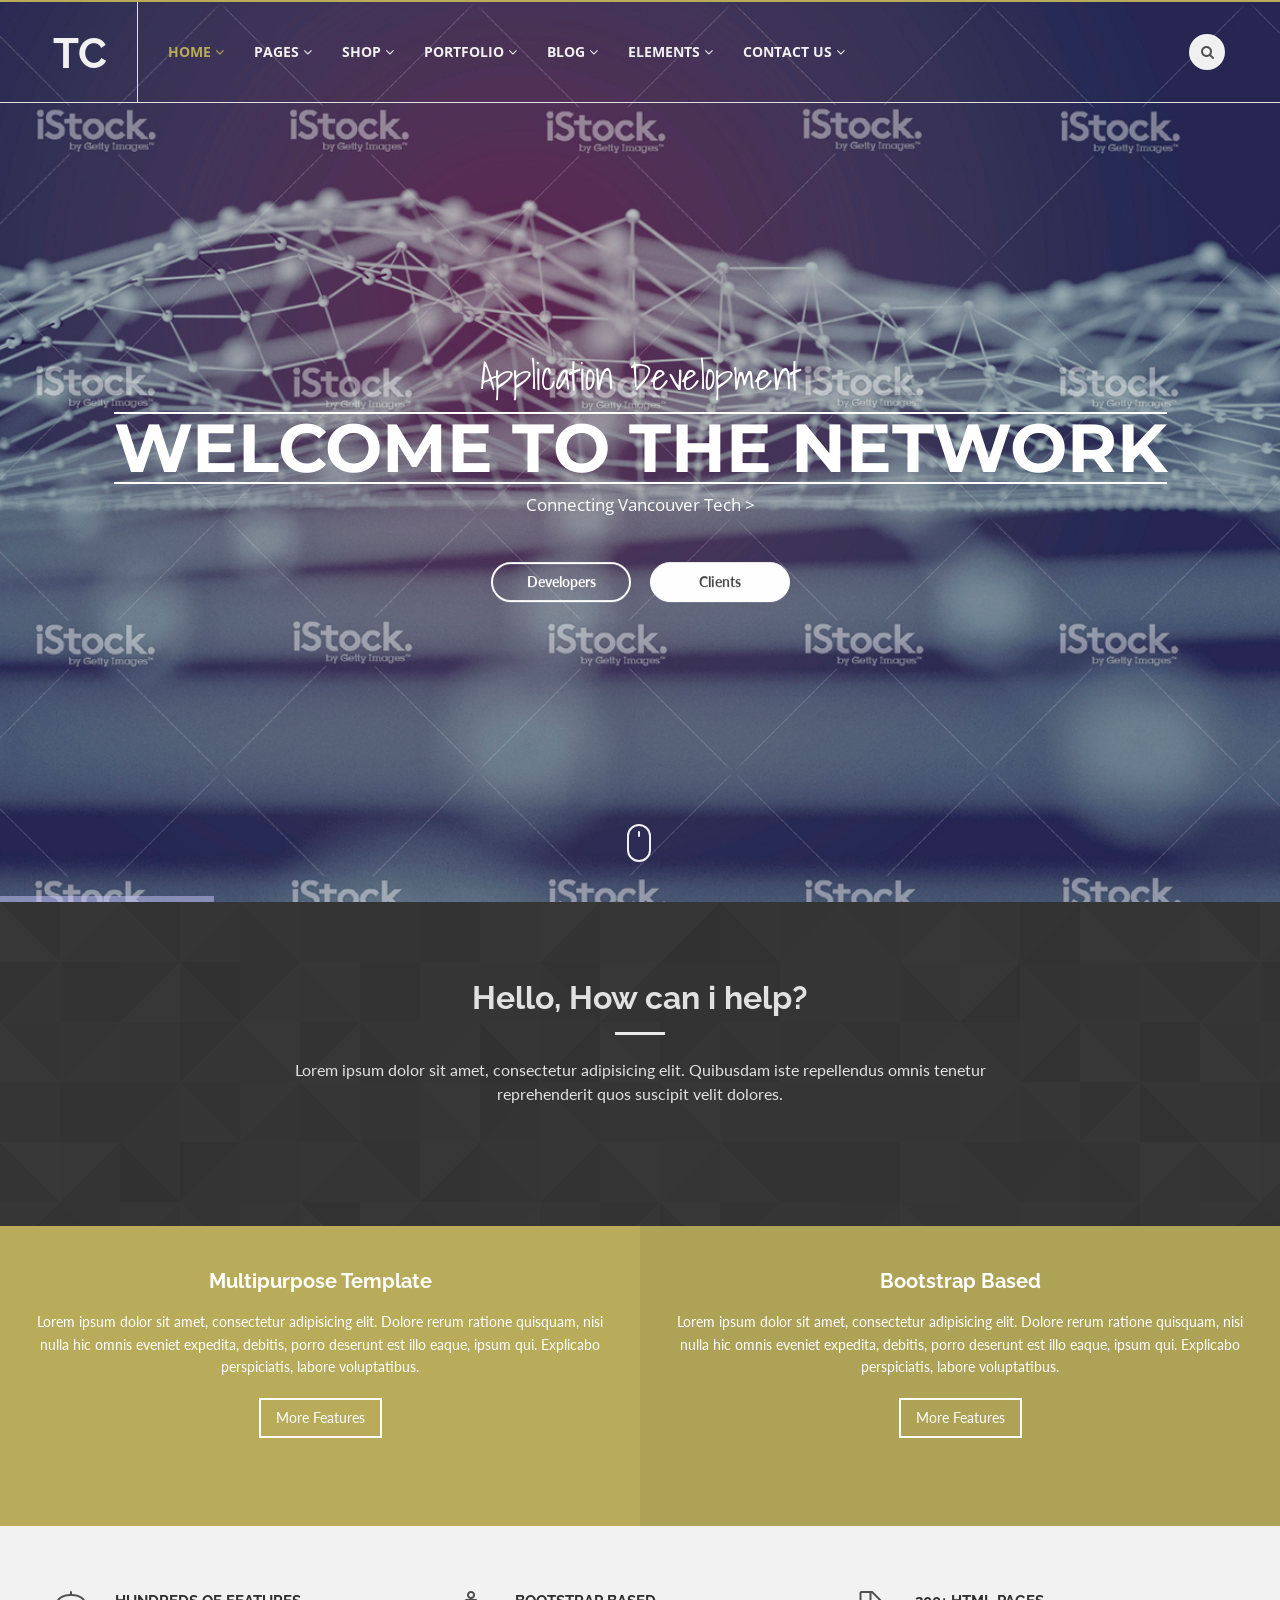
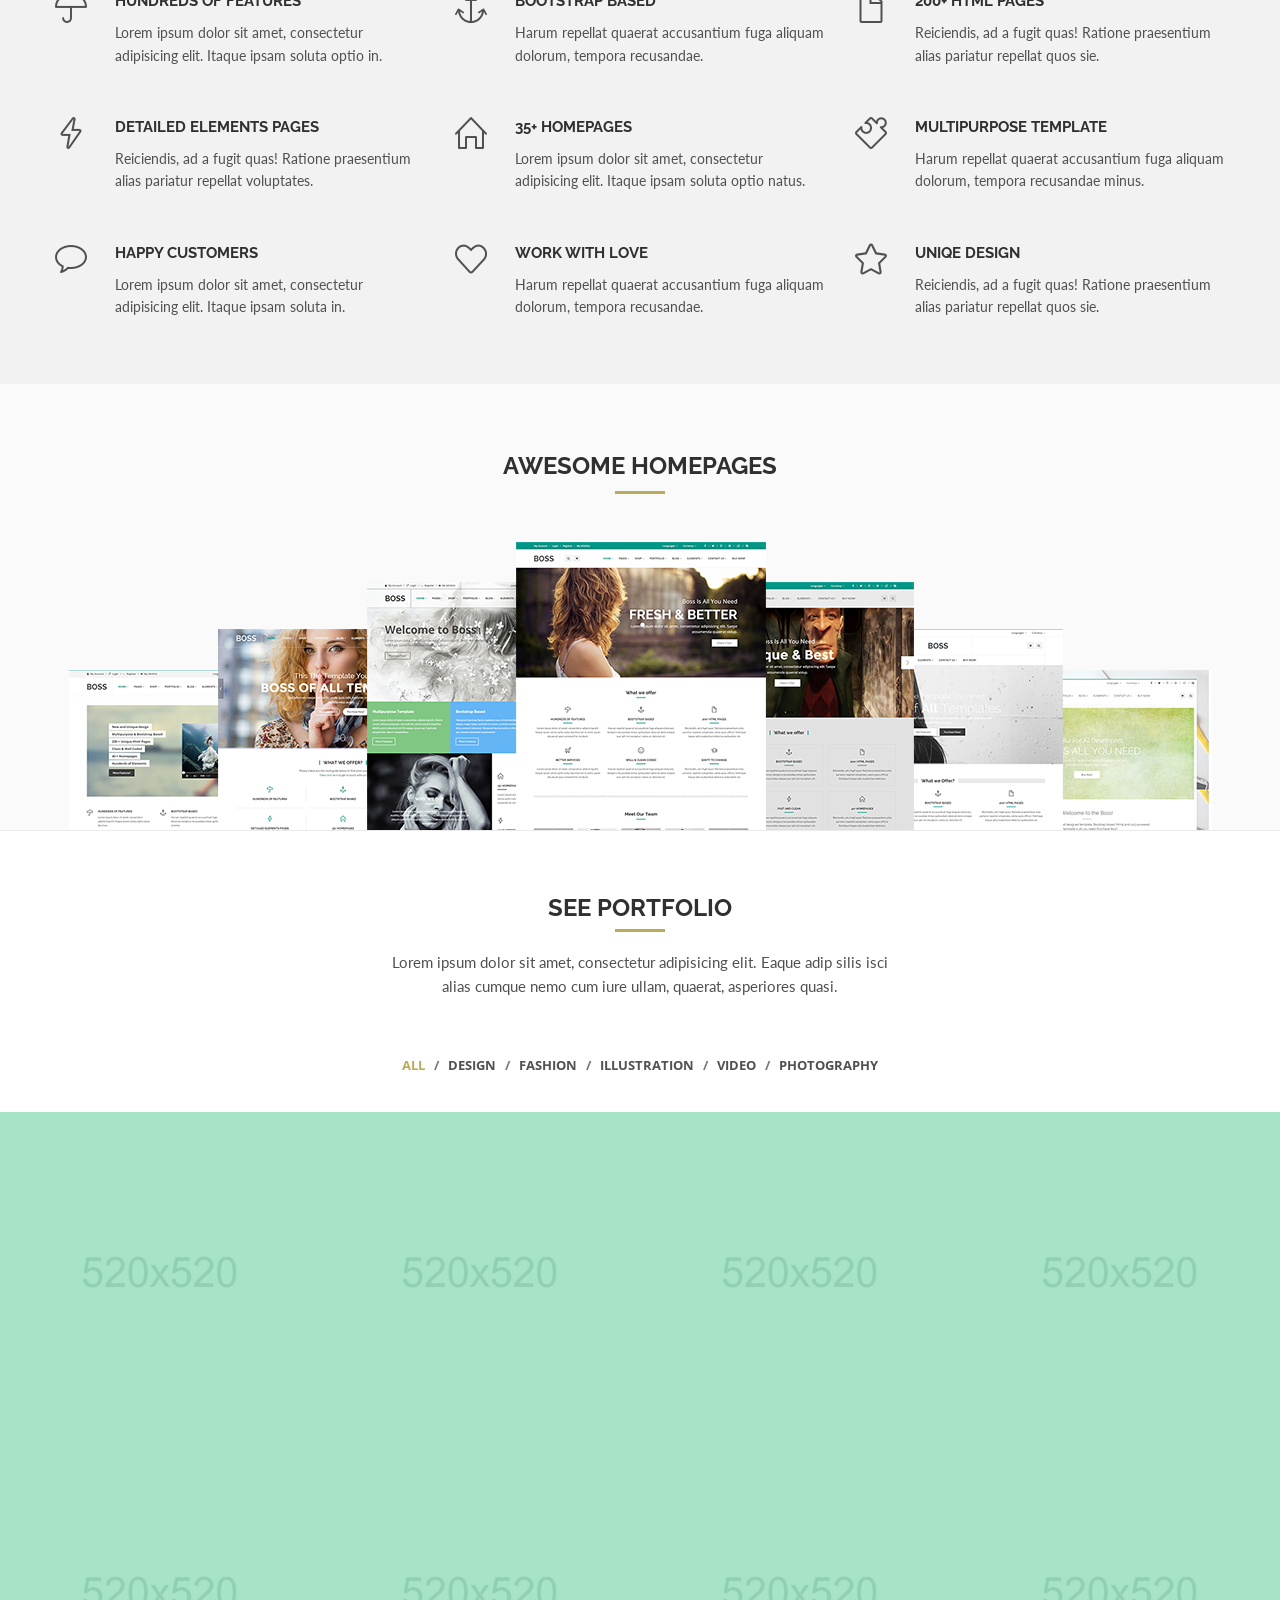
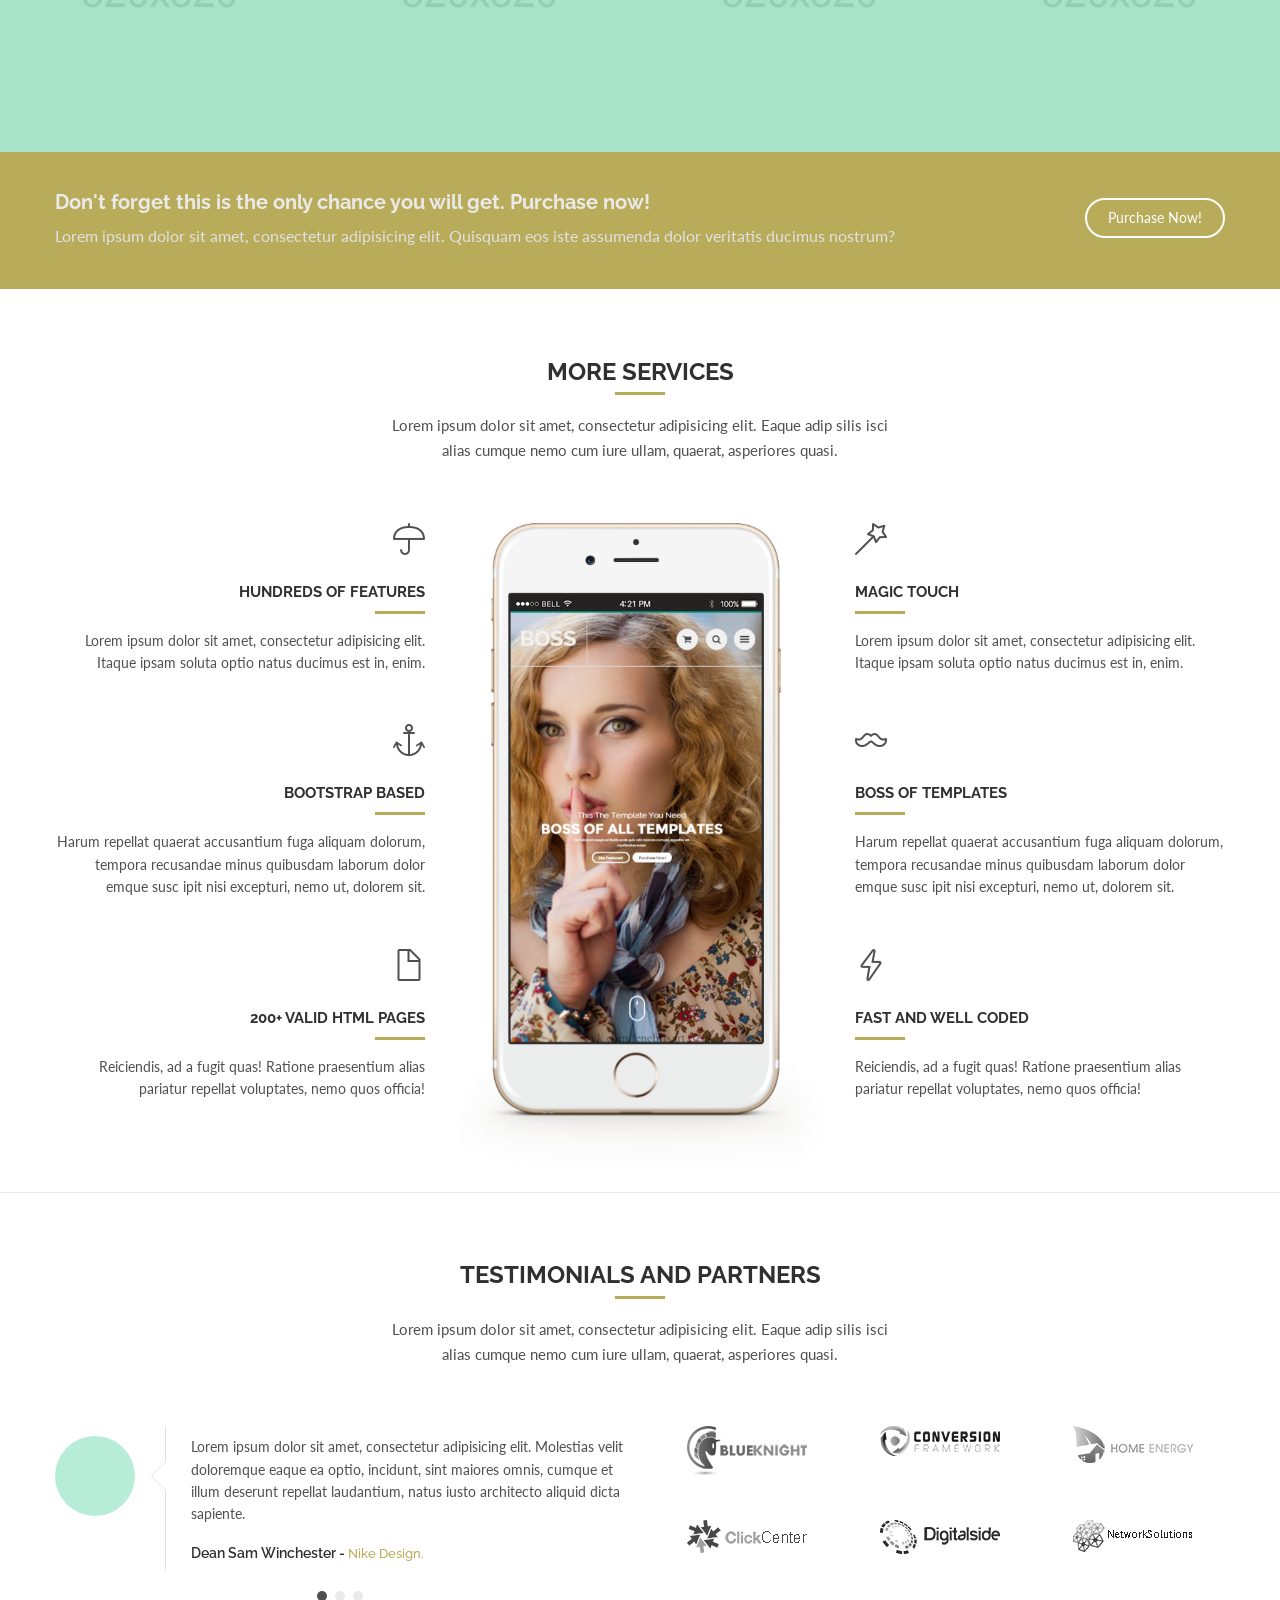
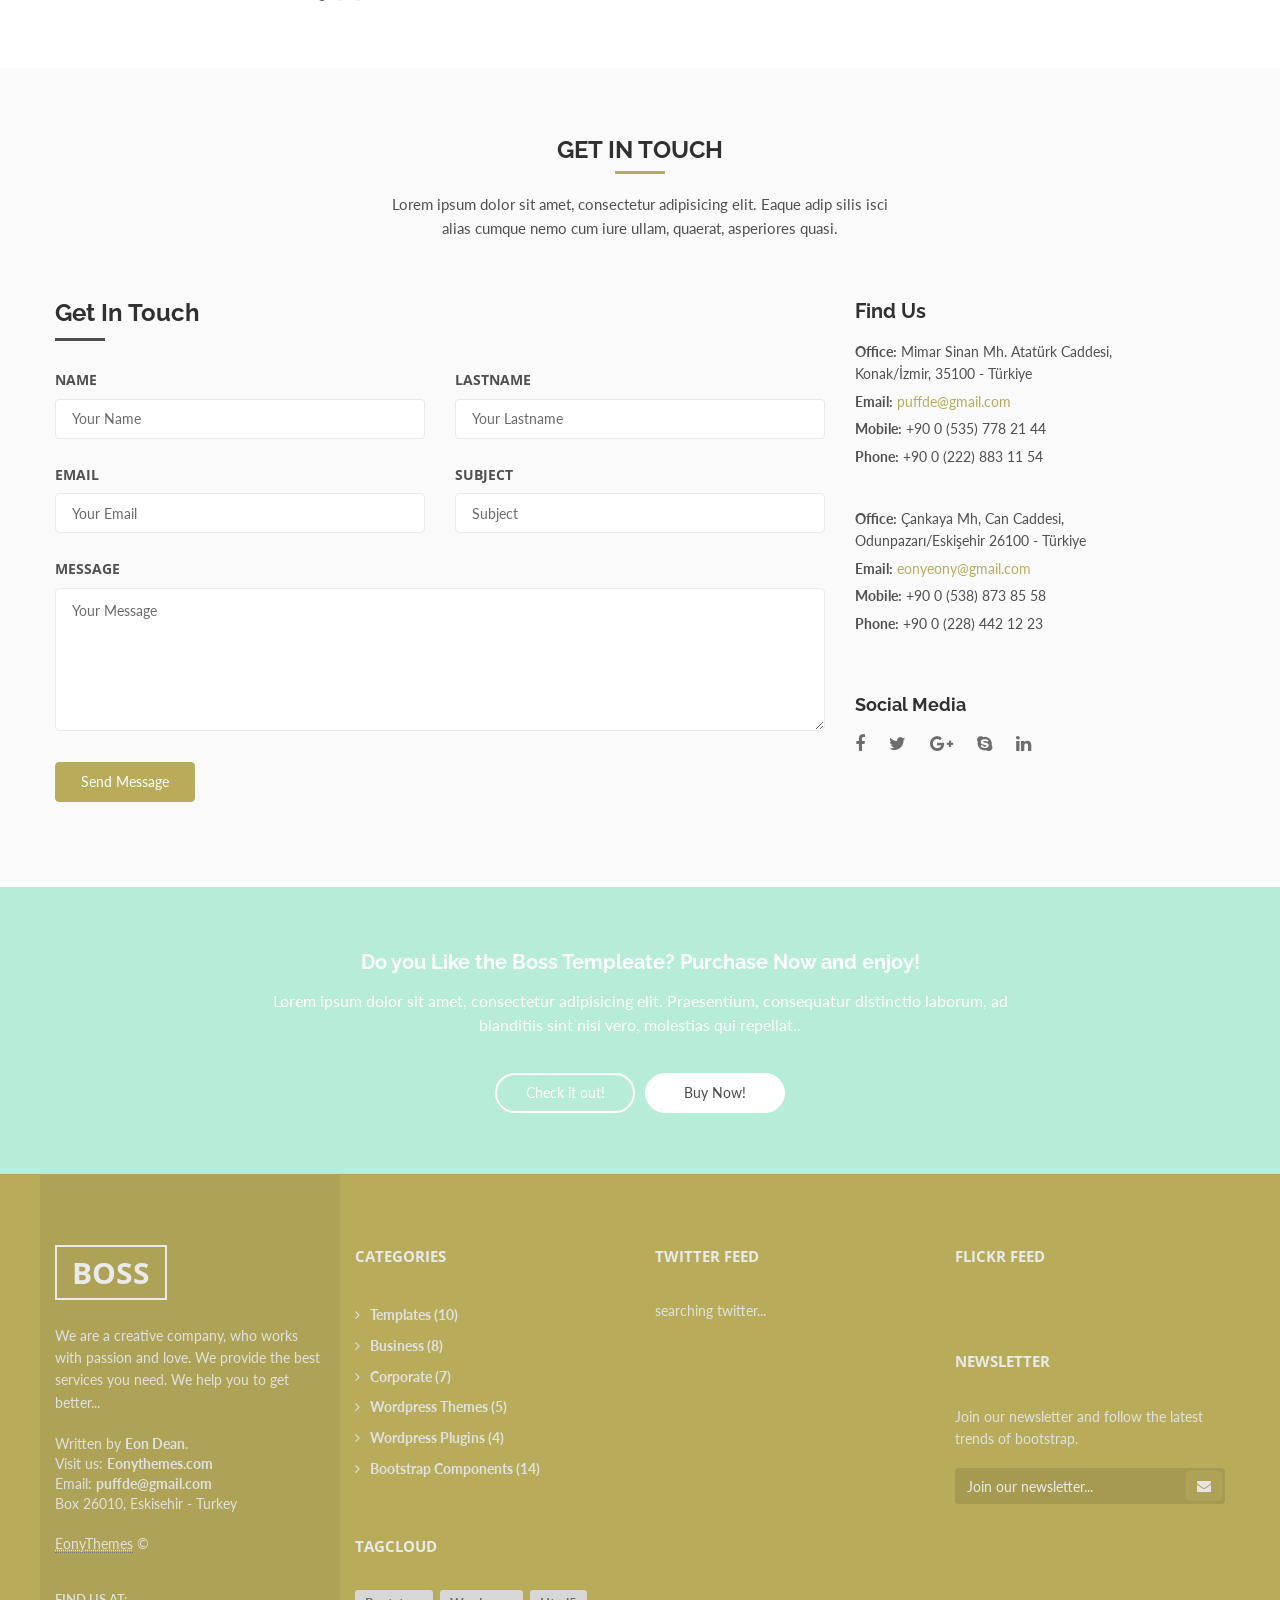
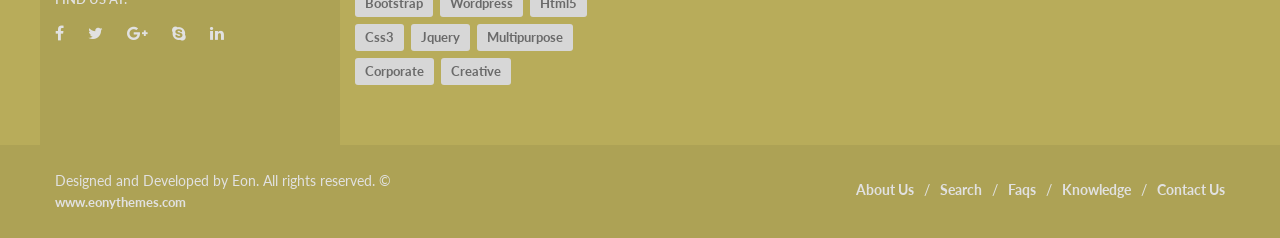
==== commit e9d6ddd5: "added intro section and fixed three to two columns" ====
--- a/index.html
+++ b/index.html
@@ -624,30 +624,33 @@
                 </div><!-- End #revslider -->
                 <a href="#id-to-scroll" class="scroll-btn light" data-offset="-55" data-0="opacity:1" data-top-bottom="opacity:0;" title="Go Down"><span></span></a>
             </div><!-- End #revslider-container -->
+ <!------------------------------Enter element into container --------------------------------->
+ <div class="page-top bg-dark pattern31">
+                <div class="container text-center">
+                    <h1 class="text-gray text-center title-underblock gray">Hello, How can i help?</h1>
+                    <p class="lead text-gray">Lorem ipsum dolor sit amet, consectetur adipisicing elit. Quibusdam iste repellendus omnis tenetur reprehenderit quos suscipit velit dolores.</p>
+                    <!-- deleted search bar --->
+                </div><!-- End .container -->
+            </div>
+    <!--------------------------------- end inserted container -------------------------------------------------->
 
             <div class="container-fluid no-padding" id="id-to-scroll">
                 <div class="row no-margin">
-                    <div class="col-sm-4 bg-custom">
+                    <div class="col-sm-6 bg-custom">
                         <div class="colored-box">
                             <h3 class="text-white mb20">Multipurpose Template</h3>
                             <p>Lorem ipsum dolor sit amet, consectetur adipisicing elit. Dolore rerum ratione quisquam, nisi nulla hic omnis eveniet expedita, debitis, porro deserunt est illo eaque, ipsum qui. Explicabo perspiciatis, labore voluptatibus.</p>
                             <a href="#" class="btn btn-white v2 btn-border no-radius">More Features</a>
                         </div><!-- End .colored-box -->
                     </div><!-- End .col-sm-4 -->
-                    <div class="col-sm-4 bg-custom2">
+                    <div class="col-sm-6 bg-custom2">
                         <div class="colored-box">
                             <h3 class="text-white mb20">Bootstrap Based</h3>
                             <p>Lorem ipsum dolor sit amet, consectetur adipisicing elit. Dolore rerum ratione quisquam, nisi nulla hic omnis eveniet expedita, debitis, porro deserunt est illo eaque, ipsum qui. Explicabo perspiciatis, labore voluptatibus.</p>
                             <a href="#" class="btn btn-white btn-border no-radius">More Features</a>
                         </div><!-- End .colored-box -->
                     </div><!-- End .col-sm-4 -->
-                    <div class="col-sm-4 bg-custom">
-                        <div class="colored-box">
-                            <h3 class="text-white mb20">200 + Html Pages</h3>
-                            <p>Lorem ipsum dolor sit amet, consectetur adipisicing elit. Dolore rerum ratione quisquam, nisi nulla hic omnis eveniet expedita, debitis, porro deserunt est illo eaque, ipsum qui. Explicabo perspiciatis, labore voluptatibus.</p>
-                            <a href="#" class="btn btn-white v2 btn-border no-radius">More Features</a>
-                        </div><!-- End .colored-box -->
-                    </div><!-- End .col-sm-4 -->
+                    <!----------------Deleted box -------->
                 </div><!-- End .row -->
             </div><!-- End .container-fluid -->
 
--- a/css/style.css
+++ b/css/style.css
@@ -7287,6 +7287,8 @@
 
 .colored-box {
 	padding:45px 15px 40px;
+	height:300px;
+	text-align:center;
 	color:#fff;
 }
 
@@ -16108,4 +16110,9 @@
 		background-size: 412px 300px;
 	}
 	/* End patterns */
+}
+
+/* Changed CSS Settings */
+#content > div.page-top.bg-dark.pattern31 {
+	margin-bottom: 0px;
 }
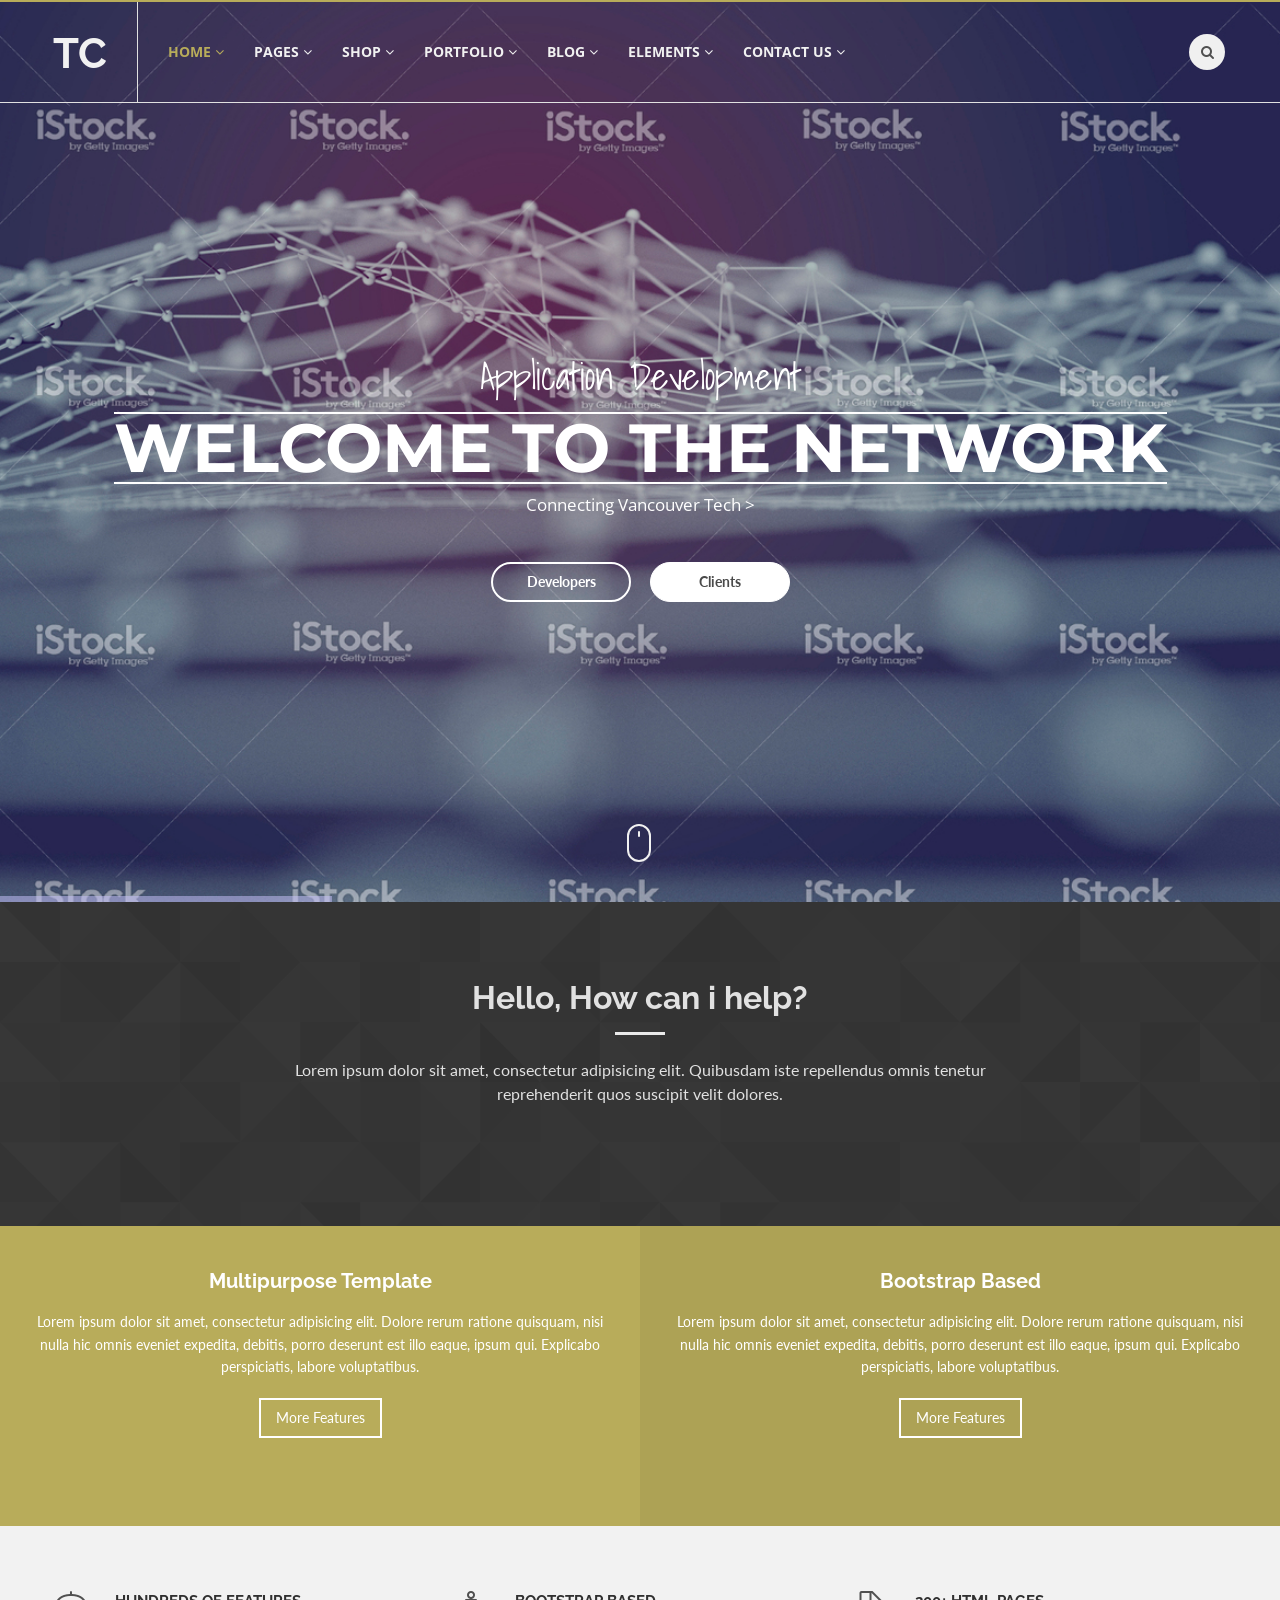
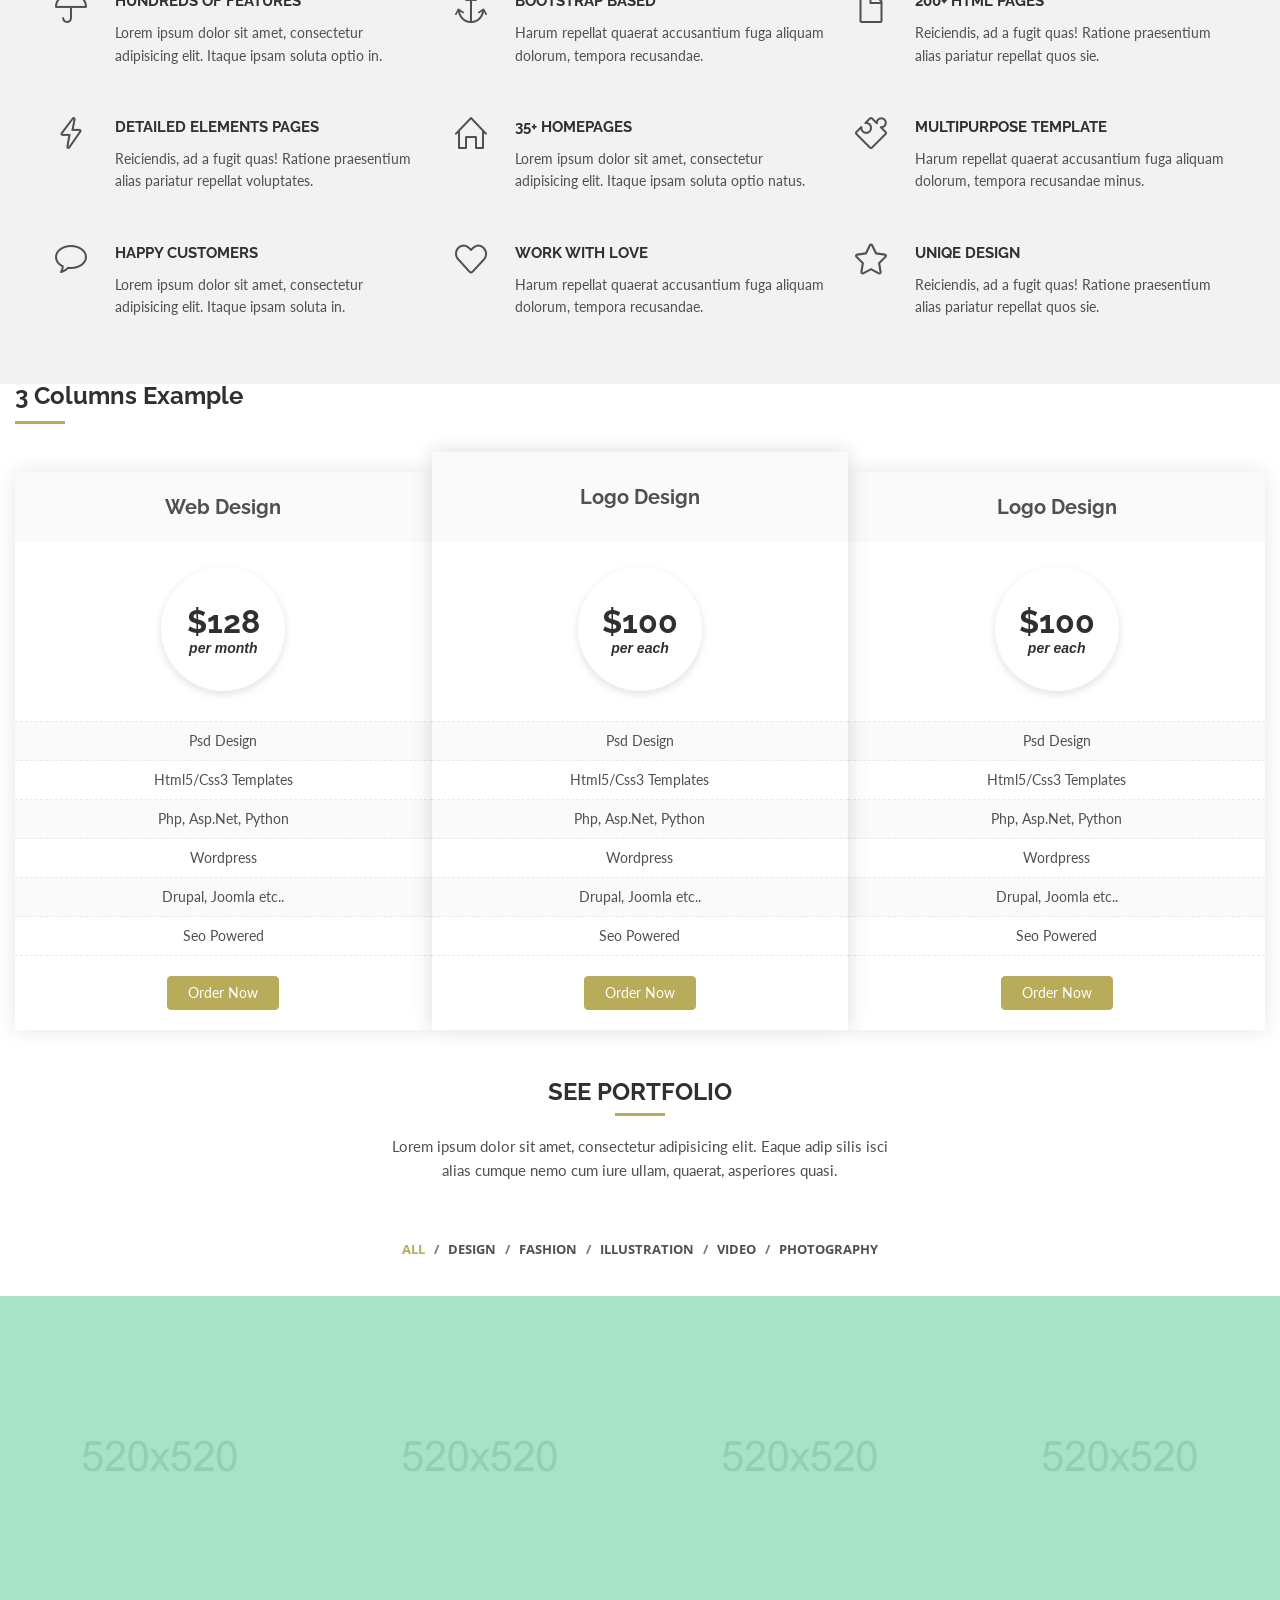
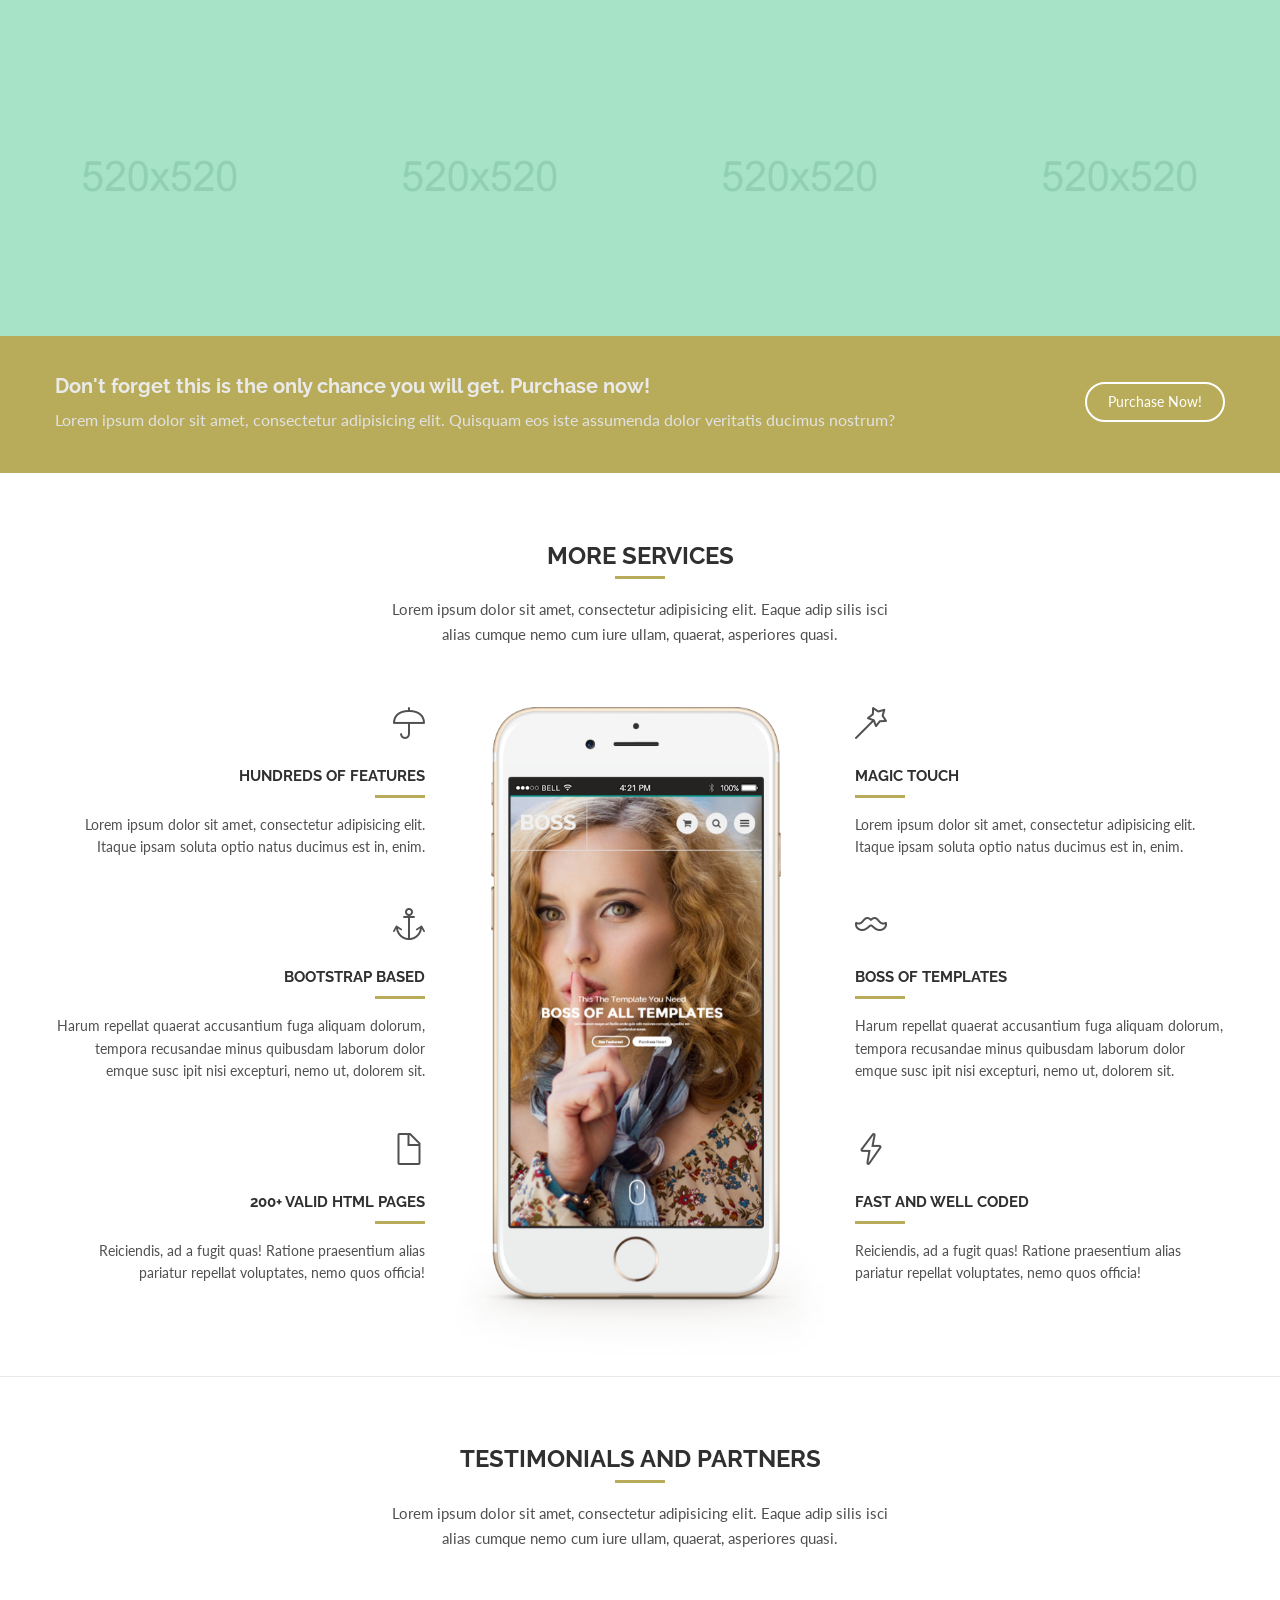
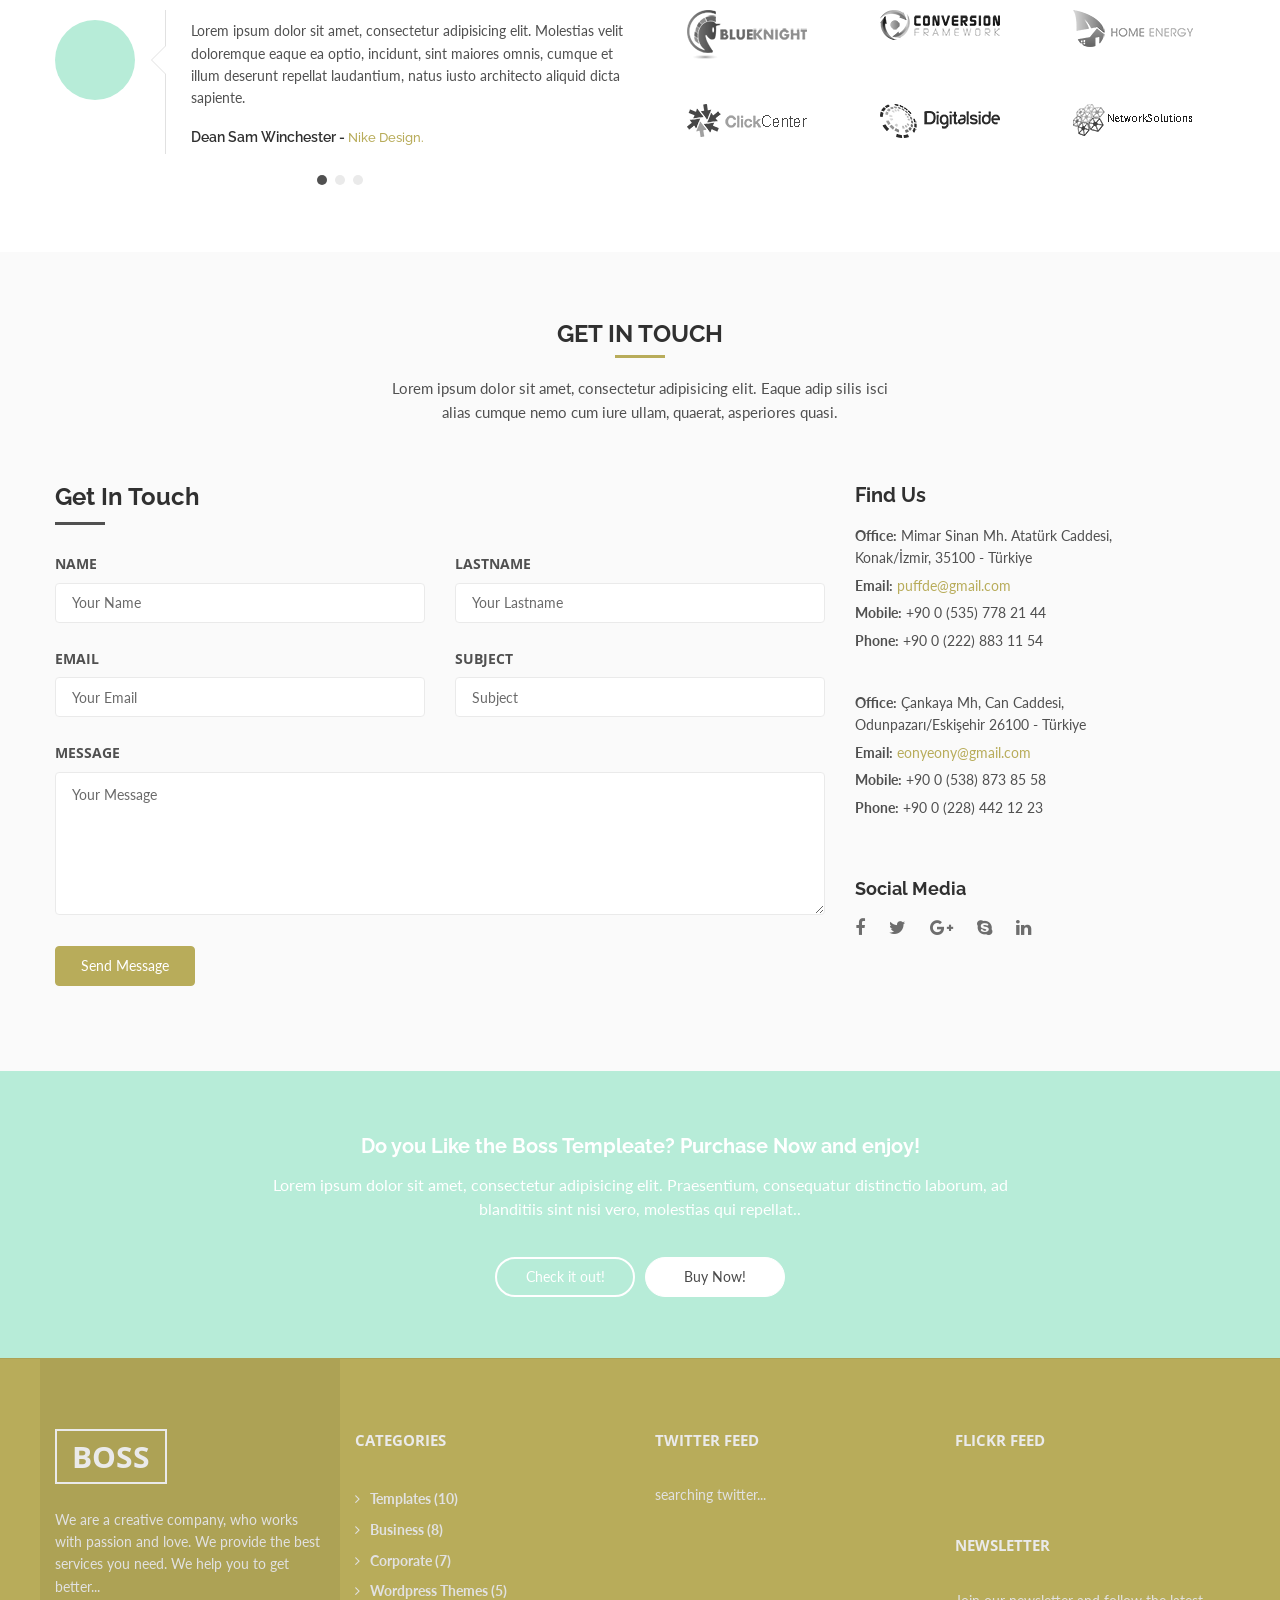
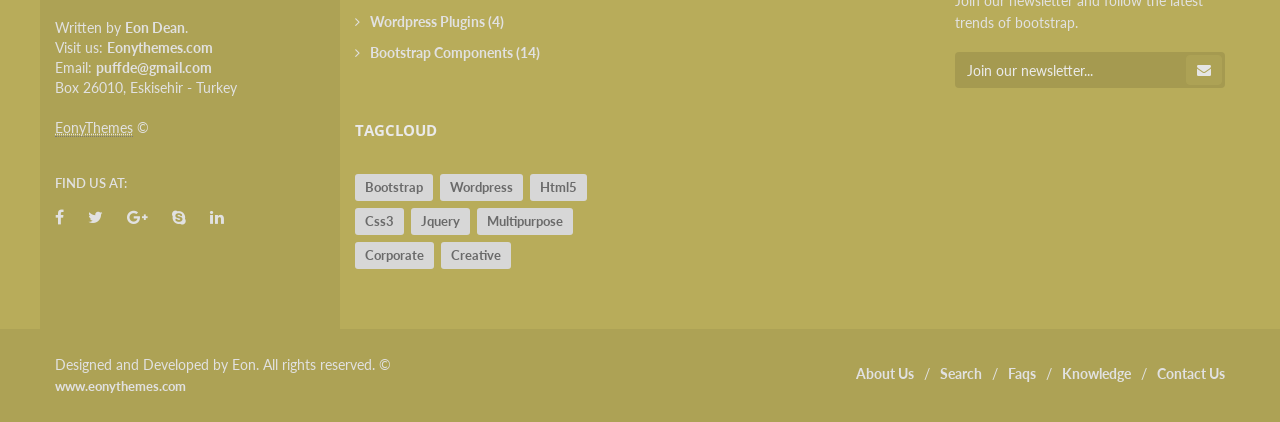
==== commit e270b000: "push again" ====
--- a/index.html
+++ b/index.html
@@ -780,7 +780,84 @@
                     </div><!-- End .row -->
                 </div><!-- End .container -->
             </div><!-- End .bg-lightgray -->
-            
+            <!--------Insert price table --> 
+            <div class="col-sm-12">
+                        <h2 class="title-underblock custom mb50">3 Columns Example</h2>
+
+                        <div class="row pricing-row">
+                            <div class="col-md-4 pricing-table-container">
+                                <div class="pricing-table">
+                                    <h3>Web Design</h3>
+                                    <header>
+                                        <div class="price">
+                                            <span>$128</span>
+                                            per month
+                                        </div>
+                                    </header>
+                                    <ul class="pricing-list">
+                                        <li>Psd Design</li>
+                                        <li>Html5/Css3 Templates</li>
+                                        <li>Php, Asp.Net, Python</li>
+                                        <li>Wordpress</li>
+                                        <li>Drupal, Joomla etc..</li>
+                                        <li>Seo Powered</li>
+                                    </ul>
+
+                                    <div class="pricing-action">
+                                        <a href="#" class="btn btn-custom">Order now</a>
+                                    </div>
+                                </div><!-- End .pricing-table -->
+                            </div><!-- End .col-md-4 -->
+                            <div class="col-md-4 pricing-table-container">
+                                <div class="pricing-table active">
+                                    <h3>Logo Design</h3>
+                                    <header>
+                                        <div class="price">
+                                            <span>$100</span>
+                                            per each
+                                        </div>
+                                    </header>
+                                    <ul class="pricing-list">
+                                        <li>Psd Design</li>
+                                        <li>Html5/Css3 Templates</li>
+                                        <li>Php, Asp.Net, Python</li>
+                                        <li>Wordpress</li>
+                                        <li>Drupal, Joomla etc..</li>
+                                        <li>Seo Powered</li>
+                                    </ul>
+
+                                    <div class="pricing-action">
+                                        <a href="#" class="btn btn-custom">Order now</a>
+                                    </div>
+                                </div><!-- End .pricing-table -->
+                            </div><!-- End .col-md-4 -->
+                            <div class="col-md-4 pricing-table-container">
+                                <div class="pricing-table">
+                                    <h3>Logo Design</h3>
+                                    <header>
+                                        <div class="price">
+                                            <span>$100</span>
+                                            per each
+                                        </div>
+                                    </header>
+                                    <ul class="pricing-list">
+                                        <li>Psd Design</li>
+                                        <li>Html5/Css3 Templates</li>
+                                        <li>Php, Asp.Net, Python</li>
+                                        <li>Wordpress</li>
+                                        <li>Drupal, Joomla etc..</li>
+                                        <li>Seo Powered</li>
+                                    </ul>
+
+                                    <div class="pricing-action">
+                                        <a href="#" class="btn btn-custom">Order now</a>
+                                    </div>
+                                </div><!-- End .pricing-table -->
+                            </div><!-- End .col-md-4 -->
+                        </div><!-- End .row -->
+
+                    </div>
+            <!------------------------end price table -------------------------------->
             <div class="bg-lightergray no-overflow pt70">
                 <div class="container ">
                     <h2 class="title-underblock custom text-uppercase text-center mb50">Awesome Homepages</h2>
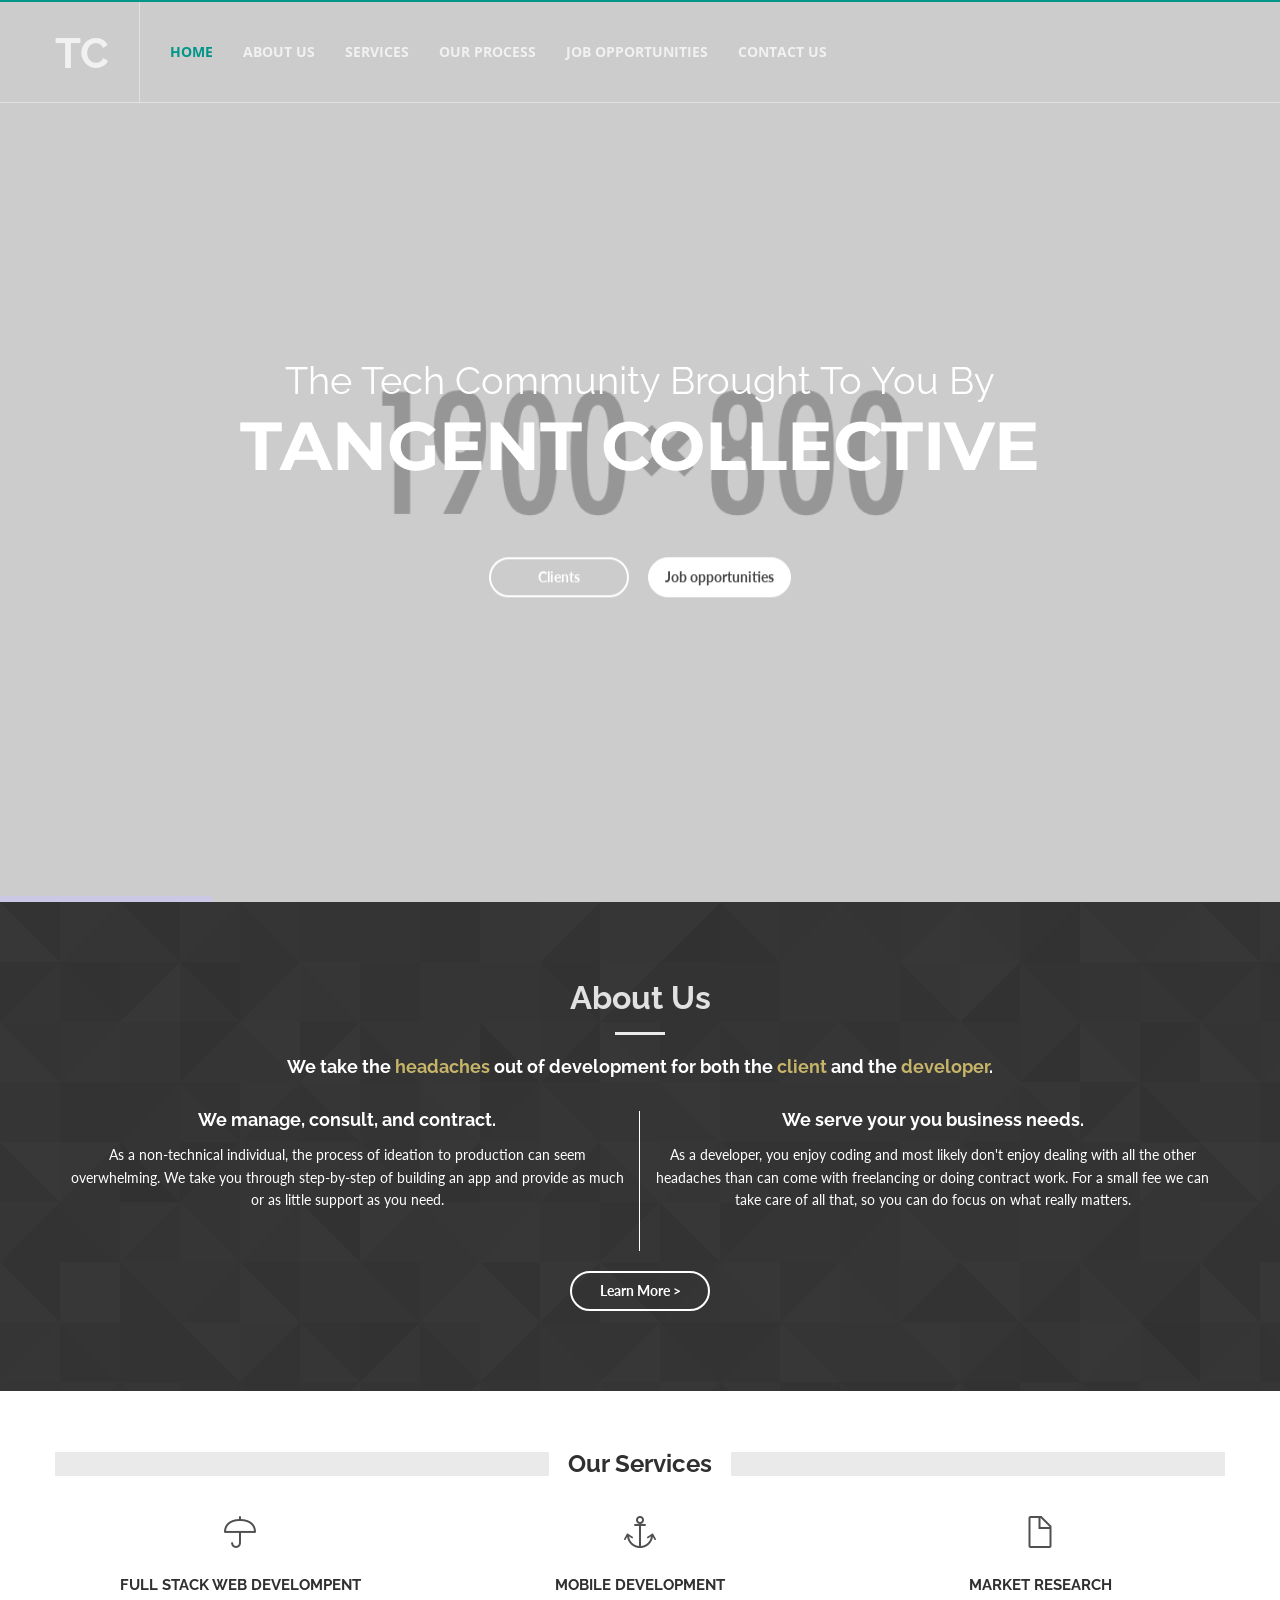
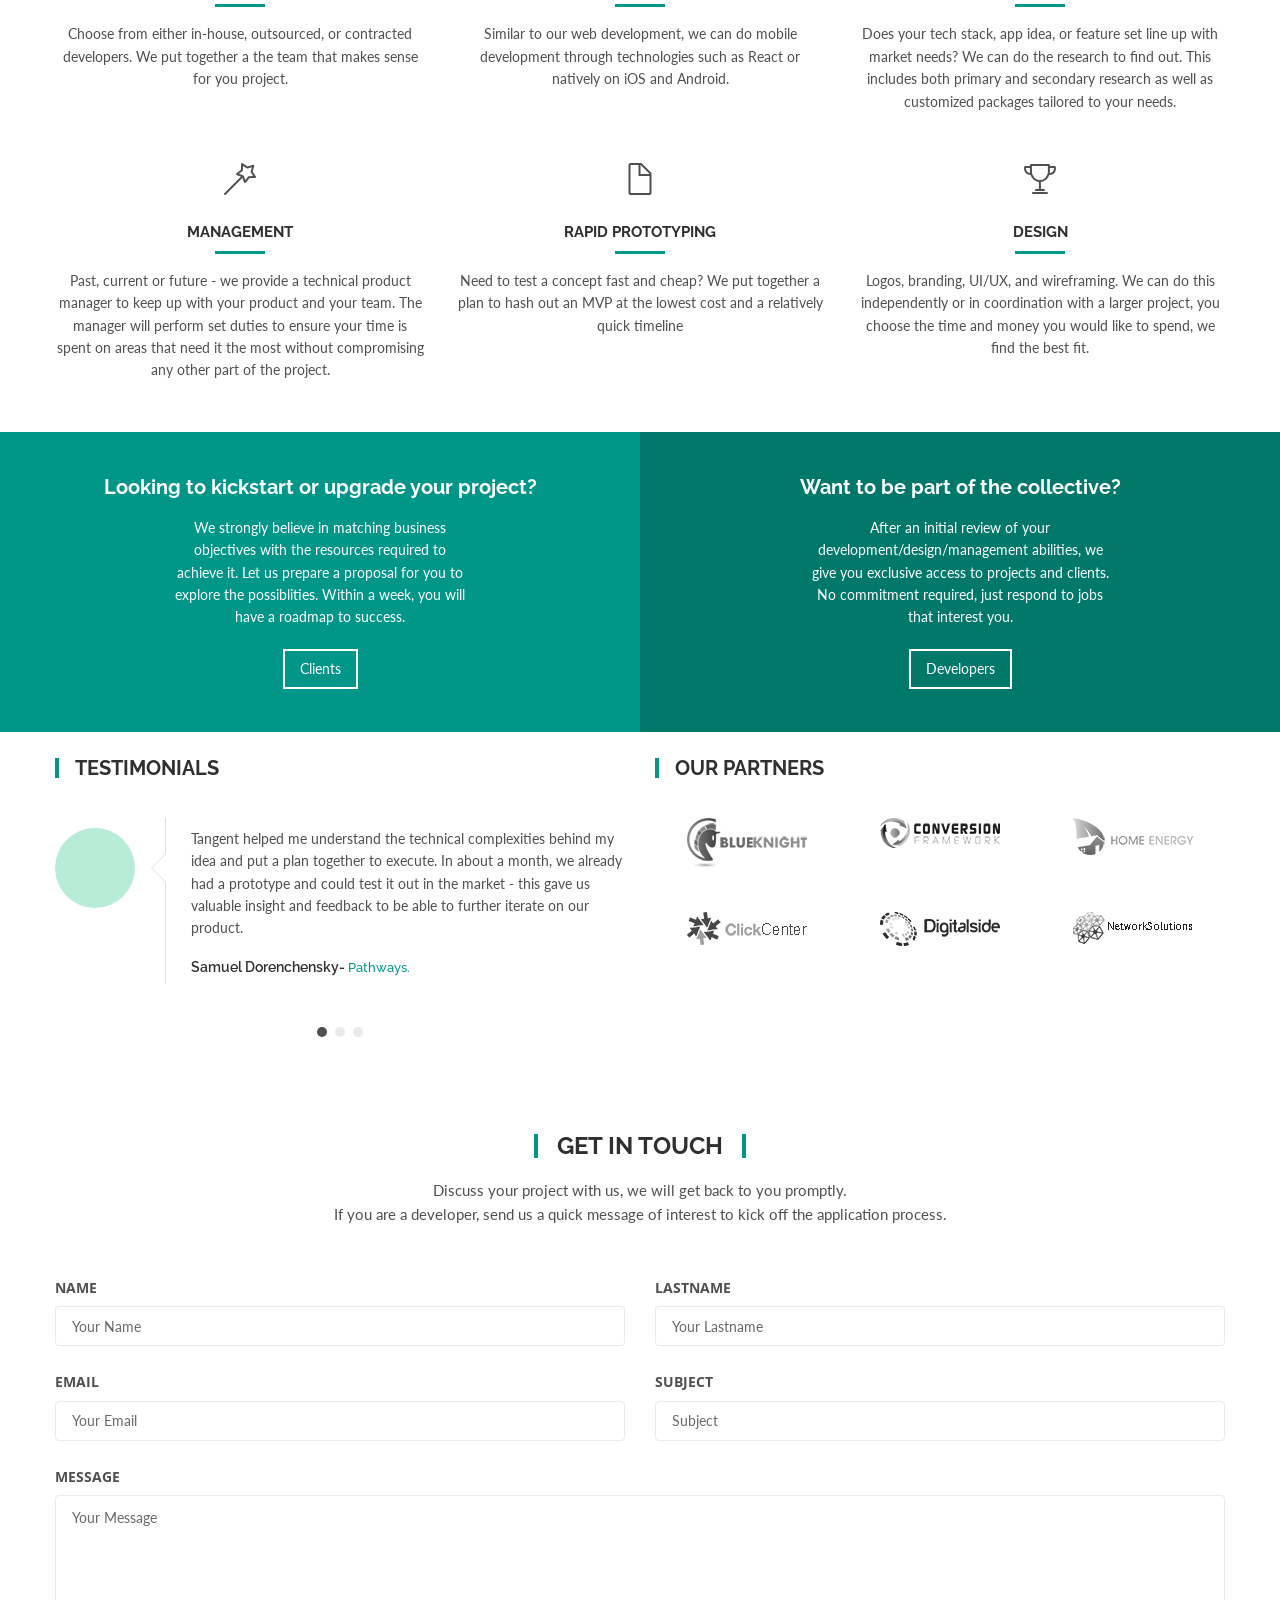
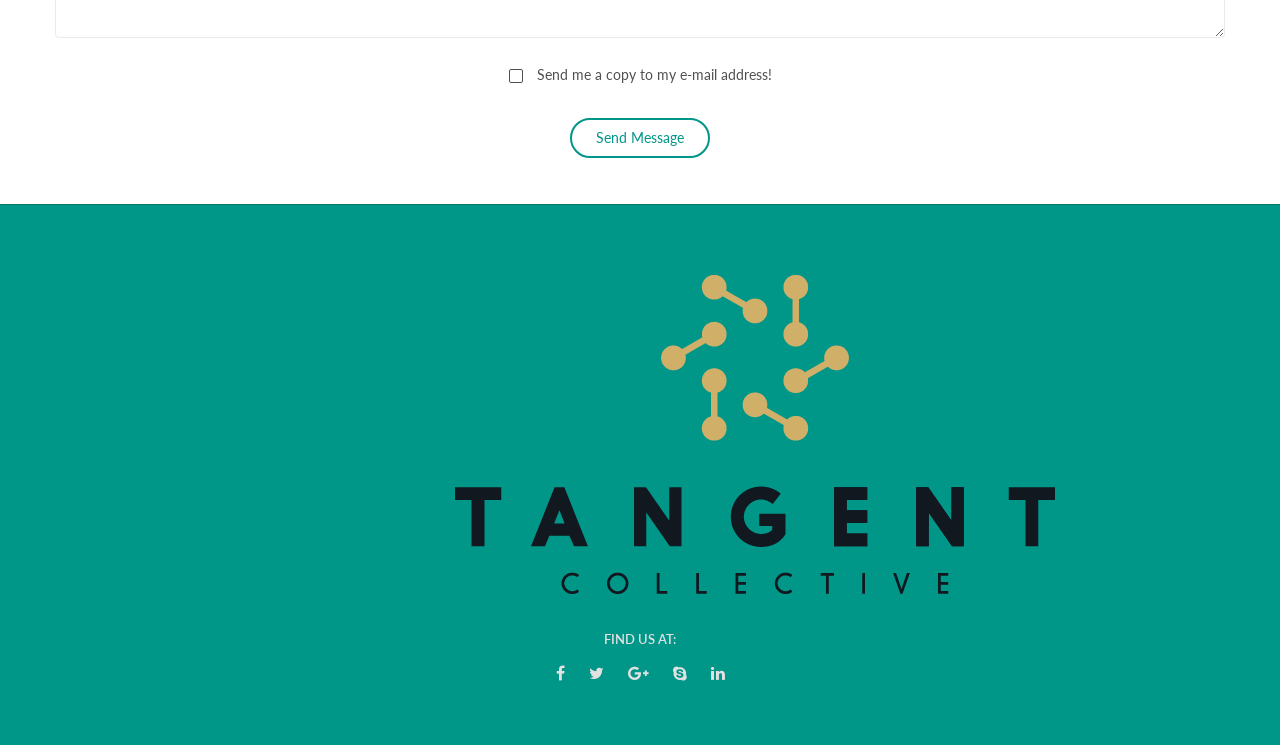
==== commit f700dd74: "changed index file" ====
--- a/index.html
+++ b/index.html
@@ -3,12 +3,12 @@
 <!--[if !IE]><!--> <html> <!--<![endif]-->
     <head>
         <meta charset="utf-8">
-        <title>Boss - Multipurpose Premium Html5 Template</title>
-        <meta name="description" content="Multipurpose, premium, bootstrap based bussiness, corporate, portfolio, blog, onepage, creative, magazine, personal, landing, coming soon html5 css3 template">
+        <title>Tangent Collective - Application Development</title>
+        <meta name="description" content="Web, Mobile, and application development consulting and contracting services for tech based projects.">
 
         <!--[if IE]> <meta http-equiv="X-UA-Compatible" content="IE=edge"> <![endif]-->
         <meta name="viewport" content="width=device-width, initial-scale=1.0">
-        
+
         <!-- Google Fonts -->
         <link href='http://fonts.googleapis.com/css?family=Lato:400,300,700,900,300italic,400italic,700italic' rel='stylesheet' type='text/css'>
         <link href='http://fonts.googleapis.com/css?family=Raleway:400,200,300,500,600,700,800,900' rel='stylesheet' type='text/css'>
@@ -16,13 +16,13 @@
         <link href='http://fonts.googleapis.com/css?family=Open+Sans:400,300italic,400italic,600italic,700italic,600,800,300,700,800italic' rel='stylesheet' type='text/css'>
         <link href='http://fonts.googleapis.com/css?family=Shadows+Into+Light' rel='stylesheet' type='text/css'>
         <!-- Google Fonts -->
-
+        
         <link rel="stylesheet" href="css/animate.css">
         <link rel="stylesheet" href="css/bootstrap.min.css">
         <link rel="stylesheet" href="css/magnific-popup.css">
         <link rel="stylesheet" href="css/style.css">
-        <link rel="stylesheet" href="css/revslider/revslider-index.css">
-        <link rel="stylesheet" id="color-scheme" href="css/colors/gold.css">
+        <link rel="stylesheet" href="css/revslider/revslider-index6.css">
+        <link rel="stylesheet" id="color-scheme" href="css/colors/green.css">
         
         <!-- Favicon and Apple Icons -->
         <link rel="icon" type="image/png" href="images/icons/favicon.png">
@@ -41,9 +41,8 @@
     </head>
     <body>
     <div class="boss-loader-overlay"></div><!-- End .boss-loader-overlay -->
-
     <div id="wrapper">
-        <header id="header" role="banner">
+        <header id="header" role="banner" class="sticky-menu">
             <div class="collapse navbar-white special-for-mobile" id="header-search-form">
                 <div class="container">
                     <form class="navbar-form animated fadeInDown" >
@@ -52,492 +51,64 @@
                     </form>
                 </div><!-- End .container -->
             </div><!-- End #header-search-form -->
-            <nav class="navbar navbar-white navbar-transparent animated-dropdown ttb-dropdown" role="navigation">
-                
-<!-- Got rid of 'clearfix nav bar' -->
-                
-                <div class="navbar-inner sticky-menu">
-                    <div class="container">
-                        <div class="navbar-header">
-
-                            <button type="button" class="navbar-toggle btn-circle pull-right collapsed" data-toggle="collapse" data-target="#main-navbar-container">
-                                <span class="sr-only">Toggle navigation</span>
-                                <span class="icon-bar"></span>
-                            </button>
-
-                            <a class="navbar-brand text-uppercase" href="index.html" title="Boss - Multipurpose Premium Html5 Template">TC</a>
-
-                            <button type="button" class="navbar-btn btn-icon btn-circle pull-right last visible-sm visible-xs" data-toggle="collapse" data-target="#header-search-form"><i class="fa fa-search"></i></button>
-
-                            <div class="dropdown cart-dropdown visible-sm visible-xs pull-right">
-                                <button type="button" class="navbar-btn btn-icon btn-circle dropdown-toggle" data-toggle="dropdown"><i class="fa fa-shopping-cart"></i></button>
-                                <div class="dropdown-menu cart-dropdown-menu" role="menu">
-                                    <p class="cart-dropdown-desc"><i class="fa fa-cart-plus"></i>You have 2 product(s) in your cart:</p>
-                                    <hr>
-                                    <div class="product clearfix">
-                                        <a href="#" class="remove-btn" title="Remove"><i class="fa fa-close"></i></a>
-                                        <figure>
-                                           <a href="product.html" title="Product Name"><img class="img-responsive" src="images/products/thumbs/product1.jpg" alt="Product image"></a>
-                                        </figure>
-                                        <div class="product-meta">
-                                            <h4 class="product-name"><a href="product.html">Seamsun 3d Smart Tv</a></h4>
-                                            <div class="product-quantity">x 2 piece(s)</div><!-- End .product-quantity -->
-                                            <div class="product-price-container">
-                                                <span class="product-price">$80.50</span>
-                                                <span class="product-old-price">$120.50</span>
-                                            </div><!-- End .product-price-container -->
-                                        </div><!-- End .product-meta -->
-                                    </div><!-- End .product -->
-                                    <div class="product clearfix">
-                                        <a href="#" class="remove-btn" title="Remove"><i class="fa fa-close"></i></a>
-                                        <figure>
-                                            <a href="product.html" title="Product Name"><img class="img-responsive" src="images/products/thumbs/product1.jpg" alt="Product image"></a>
-                                        </figure>
-                                        <div class="product-meta">
-                                            <h4 class="product-name"><a href="product.html">Banana Smart Watch</a></h4>
-                                            <div class="product-quantity">x 1 piece(s)</div><!-- End .product-quantity -->
-                                            <div class="product-price-container">
-                                                <span class="product-price">$120.99</span>
-                                            </div><!-- End .product-price-container -->
-                                        </div><!-- End .product-meta -->
-                                    </div><!-- End .product -->
-                                    <hr>
-                                    <div class="cart-action">
-                                        <div class="pull-left cart-action-total">
-                                            <span>Total:</span> $281.99
-                                        </div><!-- End .pull-left -->
-                                        <div class="pull-right">
-                                            <a href="#" class="btn btn-custom ">Go to Cart</a>
-                                        </div>
-                                    </div><!-- End .cart-action -->
-                                </div><!-- End .dropdown-menu -->
-                            </div><!-- End .cart-dropdown -->
-
-                            
-                        </div><!-- End .navbar-header -->
-
-                        <div class="collapse navbar-collapse" id="main-navbar-container">
-                            <ul class="nav navbar-nav">
+            <nav class="navbar navbar-white navbar-transparent animated-dropdown btt-dropdown" role="navigation">
+
+                <div class="container">
+                    <div class="navbar-header">
+
+                        <button type="button" class="navbar-toggle btn-circle pull-right collapsed" data-toggle="collapse" data-target="#main-navbar-container">
+                            <span class="sr-only">Toggle navigation</span>
+                            <span class="icon-bar"></span>
+                        </button>
+
+                        <a class="navbar-brand text-uppercase" href="index.html" title="Tangent Collective - Application Development">TC</a>
+                        
+                    </div><!-- End .navbar-header -->
+
+                    <div class="collapse navbar-collapse" id="main-navbar-container">
+                        <ul class="nav navbar-nav">
                                 <li class="dropdown active megamenu-container">
-                                    <a href="#" class="dropdown-toggle" data-toggle="dropdown" role="button" aria-expanded="false">Home<span class="angle"></span></a>
-                                    <div class="dropdown-menu megamenu" role="menu">
-                                        <div class="container">
-                                            <div class="row">
-                                                <div class="col-sm-3">
-                                                    <ul>
-                                                        <li><a href="index.html">Home - Version 1</a></li>
-                                                        <li><a href="index2.html">Home - Version 2</a></li>
-                                                        <li><a href="index3.html">Home - Version 3</a></li>
-                                                        <li><a href="index4.html">Home - Version 4</a></li>
-                                                        <li><a href="index5.html">Home - Version 5</a></li>
-                                                        <li><a href="index6.html">Home - Version 6</a></li>
-                                                        <li><a href="index7.html">Home - Version 7</a></li>
-                                                        <li><a href="index8.html">Home - Version 8</a></li>
-                                                        <li><a href="index9.html">Home - Version 9</a></li>
-                                                        <li><a href="index10.html">Home - Version 10</a></li>
-                                                    </ul>
-                                                </div><!-- End .col-sm-3 -->
-                                                <div class="col-sm-3">
-                                                    <ul>
-                                                        <li><a href="index11.html">Home - Version 11</a></li>
-                                                        <li><a href="index12.html">Home - Version 12</a></li>
-                                                        <li><a href="index13.html">Home - Portfolio 1</a></li>
-                                                        <li><a href="index14.html">Home - Portfolio 2</a></li>
-                                                        <li><a href="index15.html">Home - Portfolio 3</a></li>
-                                                        <li><a href="index16.html">Home - Portfolio 4</a></li>
-                                                        <li><a href="index17.html">Home - Portfolio 5</a></li>
-                                                        <li><a href="index18.html">Home - Portfolio 6</a></li>
-                                                        <li><a href="index19.html">Home - Portfolio 7</a></li>
-                                                        <li><a href="index20.html">Home - Blog 1</a></li>
-                                                    </ul>
-                                                </div><!-- End .col-sm-3 -->
-                                                <div class="col-sm-3">
-                                                    <ul>
-                                                        <li><a href="index21.html">Home - Blog 2</a></li>
-                                                        <li><a href="index22.html">Home - Blog 3</a></li>
-                                                        <li><a href="index23.html">Home - Magazine 1</a></li>
-                                                        <li><a href="index24.html">Home - Magazine 2</a></li>
-                                                        <li><a href="index25.html">Home - Shop 1</a></li>
-                                                        <li><a href="index26.html">Home - Shop 2</a></li>
-                                                        <li><a href="index27.html">Home - Shop 3</a></li>
-                                                        <li><a href="index28.html">Home - Shop 4</a></li>
-                                                        <li><a href="index29.html">Home - Landing 1</a></li>
-                                                        <li><a href="index30.html">Home - Landing 2</a></li>
-                                                    </ul>
-                                                </div><!-- End .col-sm-3 -->
-                                                <div class="col-sm-3">
-                                                    <ul>
-                                                        <li><a href="index31.html">Home - Landing 3</a></li>
-                                                        <li><a href="index32.html">Home - Onepage 1</a></li>
-                                                        <li><a href="index33.html">Home - Onepage 2</a></li>
-                                                        <li><a href="index34.html">Home - Onepage 3</a></li>
-                                                        <li><a href="index35.html">Home - Onepage 4</a></li>
-                                                    </ul>
-                                                </div><!-- End .col-sm-3 -->
-                                            </div><!-- End .row -->
-                                        </div><!-- End .container -->
-                                    </div><!-- End .megamenu -->
-                                </li>
+                                    <a href="#" class="dropdown-toggle" data-toggle="dropdown" role="button" aria-expanded="false">Home</a>
                                 <li class="dropdown megamenu-container">
-                                    <a href="#" class="dropdown-toggle" data-toggle="dropdown" role="button" aria-expanded="false">Pages<span class="angle"></span></a>
-                                    <div class="dropdown-menu megamenu" role="menu">
-                                        <div class="container">
-                                            <div class="row">
-                                                <div class="col-sm-3">
-                                                    <ul>
-                                                        <li><a href="aboutus.html">About - Agency</a></li>
-                                                        <li><a href="aboutus2.html">About - Agency 2</a></li>
-                                                        <li><a href="aboutus3.html">About - Agency 3</a></li>
-                                                        <li><a href="aboutus4.html">About - Agency 4</a></li>
-                                                        <li><a href="aboutus5.html">About - Agency 5</a></li>
-                                                        <li><a href="aboutme.html">About - Personal</a></li>
-                                                        <li><a href="aboutme2.html">About - Personal 2</a></li>
-                                                        <li><a href="aboutme3.html">About - Personal 3</a></li>
-                                                        <li><a href="aboutme4.html">About - Personal 4</a></li>
-                                                        <li><a href="services1.html">Services - Page 1</a></li>
-                                                        <li><a href="services2.html">Services - Page 2</a></li>
-                                                        <li><a href="services3.html">Services - Page 3</a></li>
-                                                    </ul>
-                                                </div><!-- End .col-sm-3 -->
-                                                <div class="col-sm-3">
-                                                    <ul>
-                                                        <li><a href="services4.html">Services - Page 4</a></li>
-                                                        <li><a href="services5.html">Services - Page 5</a></li>
-                                                        <li><a href="services6.html">Services - Page 6</a></li>
-                                                        <li><a href="pricing.html">Pricing Tables 1</a></li>
-                                                        <li><a href="pricing2.html">Pricing Tables 2</a></li>
-                                                        <li><a href="pricing3.html">Pricing Tables 3</a></li>
-                                                        <li><a href="pricing4.html">Pricing Tables 4</a></li>
-                                                        <li><a href="events.html">Events - Grid 1</a></li>
-                                                        <li><a href="events-right-sidebar.html">Events - Grid 2</a></li>
-                                                        <li><a href="events-left-sidebar.html">Events - Grid 3</a></li>
-                                                        <li><a href="events-list.html">Events - List 1</a></li>
-                                                        <li><a href="events-list-right-sidebar.html">Events - List 2</a></li>
-                                                    </ul>
-                                                </div><!-- End .col-sm-3 -->
-                                                <div class="col-sm-3">
-                                                    <ul>
-                                                        <li><a href="events-list-left-sidebar.html">Events - List 3</a></li>
-                                                        <li><a href="knowledge.html">knowledge Base 1</a></li>
-                                                        <li><a href="knowledge2.html">knowledge Base 2</a></li>
-                                                        <li><a href="knowledge3.html">knowledge Base 3</a></li>
-                                                        <li><a href="testimonials.html">Testimonials - Page</a></li>
-                                                        <li><a href="testimonials2.html">Testimonials - Page 2</a></li>
-                                                        <li><a href="testimonials3.html">Testimonials - Page 3</a></li>
-                                                        <li><a href="team.html">Team - Page</a></li>
-                                                        <li><a href="team2.html">Team - Page 2</a></li>
-                                                        <li><a href="team3.html">Team - Page 3</a></li>
-                                                        <li><a href="faqs.html">FaQs - Page 1</a></li>
-                                                        <li><a href="faqs2.html">FaQs - Page 2</a></li>
-                                                    </ul>
-                                                </div><!-- End .col-sm-3 -->
-                                                <div class="col-sm-3">
-                                                    <ul>
-                                                        <li><a href="faqs3.html">FaQs - Page 3</a></li>
-                                                        
-                                                        <li><a href="404.html">404 - Version 1</a></li>
-                                                        <li><a href="404-2.html">404 - Version 2</a></li>
-                                                        <li><a href="404-3.html">404 - Version 3</a></li>
-                                                        <li><a href="404-4.html">404 - Version 4</a></li>
-                                                        <li><a href="404-5.html">404 - Version 5</a></li>
-                                                    </ul>
-                                                </div><!-- End .col-sm-3 -->
-                                            </div><!-- End .row -->
-                                        </div><!-- End .container -->
-                                    </div><!-- End .megamenu -->
+                                    <a href="./aboutus4.html" class="dropdown-toggle">About Us</a>
                                 </li>
                                 <li class="dropdown">
-                                    <a href="#" class="dropdown-toggle" data-toggle="dropdown" role="button" aria-expanded="false">Shop<span class="angle"></span></a>
-                                    <ul class="dropdown-menu" role="menu">
-                                        <li class="dropdown sub-dropdown">
-                                            <a href="#" class="dropdown-toggle" data-toggle="dropdown" role="button" aria-expanded="false">Category Grid<span class="angle"></span></a>
-                                            <ul class="dropdown-menu" role="menu">
-                                                <li><a href="category.html">Grid - Right Sidebar</a></li>
-                                                <li><a href="category-left-sidebar.html">Grid - Left Sidebar</a></li>
-                                                <li><a href="category-both-sidebar.html">Grid - Both Sidebar</a></li>
-                                                <li><a href="category-4col.html">Grid - 4 Columns</a></li>
-                                            </ul>
-                                        </li>
-                                        <li class="dropdown sub-dropdown">
-                                            <a href="#" class="dropdown-toggle" data-toggle="dropdown" role="button" aria-expanded="false">Category List<span class="angle"></span></a>
-                                            <ul class="dropdown-menu" role="menu">
-                                                <li><a href="category-list.html">List - Right Sidebar</a></li>
-                                                <li><a href="category-list-left-sidebar.html">List - Left Sidebar</a></li>
-                                                <li><a href="category-list-both-sidebar.html">List - Both Sidebar</a></li>
-                                            </ul>
-                                        </li>
-                                        <li class="dropdown sub-dropdown">
-                                            <a href="#" class="dropdown-toggle" data-toggle="dropdown" role="button" aria-expanded="false">Product Page<span class="angle"></span></a>
-                                            <ul class="dropdown-menu" role="menu">
-                                                <li><a href="product.html">Product - Version 1</a></li>
-                                                <li><a href="product2.html">Product - Version 2</a></li>
-                                                <li><a href="product3.html">Product - Version 3</a></li>
-                                            </ul>
-                                        </li>
-                                        <li><a href="cart.html">Shopping Cart</a></li>
-                                        <li><a href="cart2.html">Shopping Cart 2</a></li>
-                                        <li><a href="checkout.html">Checkout - Version 1</a></li>
-                                        <li><a href="checkout2.html">Checkout - Version 2</a></li>
-                                        <li><a href="compare.html">Compare Products</a></li>
-                                        <li><a href="wishlist.html">Wishlist Page</a></li>
-                                        <li class="dropdown sub-dropdown">
-                                            <a href="#" class="dropdown-toggle" data-toggle="dropdown" role="button" aria-expanded="false">Login<span class="angle"></span></a>
-                                            <ul class="dropdown-menu" role="menu">
-                                                <li><a href="login.html">Login - Version 1</a></li>
-                                                <li><a href="login2.html">Login - Version 2</a></li>
-                                                <li><a href="login3.html">Login - Version 3</a></li>
-                                                <li><a href="login4.html">Login - Version 4</a></li>
-                                                <li><a href="login5.html">Login - Version 5</a></li>
-                                                <li><a href="login6.html">Login - Version 6</a></li>
-                                                <li><a href="login7.html">Login - Version 7</a></li>
-                                                <li><a href="login8.html">Login - Version 8</a></li>
-                                            </ul>
-                                        </li>
-                                        
-                                        <li><a href="register.html">Register - Version 1</a></li>
-                                        <li><a href="register2.html">Register - Version 2</a></li>
-                                        <li><a href="recover-password.html">Password Recover</a></li>
-                                    </ul>
-                                </li>
+                                    <a href="./services6.html" class="dropdown-toggle" data-toggle="dropdown" role="button" aria-expanded="false">Services</a>
                                 <li class="dropdown megamenu-container">
-                                    <a href="#" class="dropdown-toggle" data-toggle="dropdown" role="button" aria-expanded="false">Portfolio<span class="angle"></span></a>
-                                    <div class="dropdown-menu megamenu" role="menu">
-                                        <div class="container">
-                                            <div class="row">
-                                                <div class="col-sm-3">
-                                                    <a href="#" class="megamenu-title">Fullwidth</a>
-                                                    <ul>
-                                                        <li><a href="portfolio-masonry-fullwidth-6col.html">Masonry - 6 Columns</a></li>
-                                                        <li><a href="portfolio-masonry-fullwidth-5col.html">Masonry - 5 Columns</a></li>
-                                                        <li><a href="portfolio-masonry-fullwidth-4col.html">Masonry - 4 Columns</a></li>
-                                                        <li><a href="portfolio-masonry-fullwidth-3col.html">Masonry - 3 Columns</a></li>
-                                                        <li><a href="portfolio-grid-fullwidth-6col.html">Grid - 6 Columns</a></li>
-                                                        <li><a href="portfolio-grid-fullwidth-5col.html">Grid - 5 Columns</a></li>
-                                                        <li><a href="portfolio-grid-fullwidth-4col.html">Grid - 4 Columns</a></li>
-                                                        <li><a href="portfolio-grid-fullwidth-3col.html">Grid - 3 Columns</a></li>
-                                                    </ul>
-                                                </div><!-- End .col-sm-3 -->
-                                                <div class="col-sm-3">
-                                                    <a href="#" class="megamenu-title">Boxed</a>
-                                                    <ul>
-                                                        <li><a href="portfolio-masonry-4col.html">Masonry - 4 Columns</a></li>
-                                                        <li><a href="portfolio-masonry-3col.html">Masonry - 3 Columns</a></li>
-                                                        <li><a href="portfolio-masonry-left-sidebar.html">Masonry - Left Sidebar</a></li>
-                                                        <li><a href="portfolio-masonry-left-sidebar-2col.html">Masonry - 2 Col Sidebar</a></li>
-                                                        <li><a href="portfolio-masonry-right-sidebar.html">Masonry - Right Sidebar</a></li>
-                                                        <li><a href="portfolio-masonry-right-sidebar-2col.html">Masonry - 2 Col Sidebar</a></li>
-                                                    </ul>
-                                                </div><!-- End .col-sm-3 -->
-                                                <div class="col-sm-3">
-                                                    <a href="#" class="megamenu-title">Boxed</a>
-                                                    <ul>
-                                                        <li><a href="portfolio-grid-4col.html">Grid - 4 Columns</a></li>
-                                                        <li><a href="portfolio-grid-3col.html">Grid - 3 Columns</a></li>
-                                                        <li><a href="portfolio-grid-left-sidebar.html">Grid - Left Sidebar</a></li>
-                                                        <li><a href="portfolio-grid-left-sidebar-2col.html">Grid - 2 Col Sidebar</a></li>
-                                                        <li><a href="portfolio-grid-right-sidebar.html">Grid - Right Sidebar</a></li>
-                                                        <li><a href="portfolio-grid-right-sidebar-2col.html">Grid - 2 Col Sidebar</a></li>
-                                                    </ul>
-                                                </div><!-- End .col-sm-3 -->
-                                                <div class="col-sm-3">
-                                                    <a href="#" class="megamenu-title">Single</a>
-                                                    <ul>
-                                                        <li><a href="single-portfolio.html">Single - Image</a></li>
-                                                        <li><a href="single-portfolio-gallery.html">Single - Gallery</a></li>
-                                                        <li><a href="single-portfolio-video.html">Single - Video</a></li>
-                                                    </ul>
-                                                </div><!-- End .col-sm-3 -->
-                                            </div><!-- End .row -->
-                                        </div><!-- End .container -->
-                                    </div><!-- End .megamenu -->
+                                    <a href="#" class="dropdown-toggle" data-toggle="dropdown" role="button" aria-expanded="false">Our Process</a>
                                 </li>
                                 <li class="dropdown">
-                                    <a href="#" class="dropdown-toggle" data-toggle="dropdown" role="button" aria-expanded="false">Blog<span class="angle"></span></a>
-                                    <ul class="dropdown-menu" role="menu">
-                                        
-                                        <li class="dropdown sub-dropdown">
-                                            <a href="#" class="dropdown-toggle" data-toggle="dropdown" role="button" aria-expanded="false">blog - Simple<span class="angle"></span></a>
-                                            <ul class="dropdown-menu" role="menu">
-                                                <li><a href="blog.html">Blog Simple</a></li>
-                                                <li><a href="blog-left-sidebar.html">Blog -Left Sidebar</a></li>
-                                                <li><a href="blog-right-sidebar.html">Blog -Right Sidebar</a></li>
-                                            </ul>
-                                        </li>
-                                        <li class="dropdown sub-dropdown">
-                                            <a href="#" class="dropdown-toggle" data-toggle="dropdown" role="button" aria-expanded="false">blog - Classic<span class="angle"></span></a>
-                                            <ul class="dropdown-menu" role="menu">
-                                                <li><a href="blog-classic-fullwidth.html">Blog - Fullwidth</a></li>
-                                                <li><a href="blog-classic-left-sidebar.html">Blog - Left Sidebar</a></li>
-                                                <li><a href="blog-classic-right-sidebar.html">Blog - Right Sidebar</a></li>
-                                                <li><a href="blog-classic-both-sidebar.html">Blog - Both Sidebar</a></li>
-                                            </ul>
-                                        </li>
-                                        <li class="dropdown sub-dropdown">
-                                            <a href="#" class="dropdown-toggle" data-toggle="dropdown" role="button" aria-expanded="false">Blog List<span class="angle"></span></a>
-                                            <ul class="dropdown-menu" role="menu">
-                                                <li><a href="blog-list-left-sidebar.html">List - Left Sidebar</a></li>
-                                                <li><a href="blog-list-right-sidebar.html">List - Right Sidebar</a></li>
-                                                <li><a href="blog-list-fullwidth.html">List - Fullwidth</a></li>
-                                            </ul>
-                                        </li>
-                                        <li class="dropdown sub-dropdown">
-                                            <a href="#" class="dropdown-toggle" data-toggle="dropdown" role="button" aria-expanded="false">Masonry - Boxed<span class="angle"></span></a>
-                                            <ul class="dropdown-menu" role="menu">
-                                                <li><a href="blog-masonry-left-sidebar.html">Blog - Left Sidebar</a></li>
-                                                <li><a href="blog-masonry-right-sidebar.html">Blog - Right Sidebar</a></li>
-                                                <li><a href="blog-masonry-3col.html">Masonry - 3 Columns</a></li>
-                                                <li><a href="blog-masonry-4col.html">Masonry - 4 Columns</a></li>
-                                            </ul>
-                                        </li>
-                                        <li class="dropdown sub-dropdown">
-                                            <a href="#" class="dropdown-toggle" data-toggle="dropdown" role="button" aria-expanded="false">Masonry - Fullwidth<span class="angle"></span></a>
-                                            <ul class="dropdown-menu" role="menu">
-                                                <li><a href="blog-masonry-fullwidth-3col.html">Masonry - 3 Columns</a></li>
-                                                <li><a href="blog-masonry-fullwidth-4col.html">Masonry - 4 Columns</a></li>
-                                                <li><a href="blog-masonry-fullwidth-5col.html">Masonry - 5 Columns</a></li>
-                                                <li><a href="blog-masonry-fullwidth-6col.html">Masonry - 6 Columns</a></li>
-                                            </ul>
-                                        </li>
-                                        <li class="dropdown sub-dropdown">
-                                            <a href="#" class="dropdown-toggle" data-toggle="dropdown" role="button" aria-expanded="false">Blog timeline<span class="angle"></span></a>
-                                            <ul class="dropdown-menu" role="menu">
-                                                <li><a href="blog-timeline.html">Timeline - Version 1</a></li>
-                                                <li><a href="blog-timeline2.html">Timeline - Version 2</a></li>
-                                                <li><a href="blog-timeline3.html">Timeline - Version 3</a></li>
-                                            </ul>
-                                        </li>
-                                        <li class="dropdown sub-dropdown">
-                                            <a href="#" class="dropdown-toggle" data-toggle="dropdown" role="button" aria-expanded="false">Blog Post<span class="angle"></span></a>
-                                            <ul class="dropdown-menu" role="menu">
-                                                <li><a href="single.html">Blog Post</a></li>
-                                                <li><a href="single-left-sidebar.html">Post - Left Sidebar</a></li>
-                                                <li><a href="single-right-sidebar.html">Blog - Right Sidebar</a></li>
-                                            </ul>
-                                        </li>
-                                    </ul>
+                                    <a href="./faqs3.html" class="dropdown-toggle" data-toggle="dropdown" role="button" aria-expanded="false">Job Opportunities</a>
+                                <li class="dropdown">
+                                    <a href="./contact3.html" class="dropdown-toggle" data-toggle="dropdown" role="button" aria-expanded="false">Contact Us</a>
                                 </li>
-                                <li class="dropdown megamenu-container">
-                                    <a href="#" class="dropdown-toggle" data-toggle="dropdown" role="button" aria-expanded="false">Elements<span class="angle"></span></a>
-                                    <div class="dropdown-menu megamenu" role="menu">
-                                        <div class="container">
-                                            <div class="row">
-                                                <div class="col-sm-3">
-                                                    <a href="#" class="megamenu-title">Boss Elements</a>
-                                                    <ul>
-                                                        <li><a href="elements-tabs.html">Elements - Tabs</a></li>
-                                                        <li><a href="elements-collapses.html">Elements - Collapses</a></li>
-                                                        <li><a href="elements-buttons.html">Elements - Buttons</a></li>
-                                                        <li><a href="elements-typography.html">Elements - Typography</a></li>
-                                                        <li><a href="elements-forms.html">Elements - Forms</a></li>
-                                                        <li><a href="elements-portfolio.html">Elements - Portfolio</a></li>
-                                                        <li><a href="elements-products.html">Elements - Products</a></li>
-                                                        <li><a href="elements-pageheaders.html">Elements - Page Header</a></li>
-                                                        <li><a href="elements-progressbars.html">Elements - Progress Bars</a></li>
-                                                        <li><a href="elements-services.html">Elements - Services</a></li>
-                                                        <li><a href="elements-callouts.html">Elements - Callouts</a></li>
-                                                        <li><a href="elements-titles.html">Elements - Titles</a></li>
-                                                        <li><a href="elements-icons.html">Elements - icons</a></li>
-                                                        <li><a href="elements-lists.html">Elements - lists</a></li>
-                                                    </ul>
-                                                </div><!-- End .col-sm-3 -->
-                                                <div class="col-sm-3">
-                                                    <a href="#" class="megamenu-title">Boss Elements</a>
-                                                    <ul>
-                                                        <li><a href="elements-teammembers.html">Elements - Team Members</a></li>
-                                                        <li><a href="elements-tables.html">Elements - Tables</a></li>
-                                                        <li><a href="elements-carousels.html">Elements - Carousels</a></li>
-                                                        <li><a href="elements-socialicons.html">Elements - Social Icons</a></li>
-                                                        <li><a href="elements-maps.html">Elements - Maps</a></li>
-                                                        <li><a href="elements-counters.html">Elements - Counters</a></li>
-                                                        <li><a href="elements-animations.html">Elements - Animations</a></li>
-                                                        <li><a href="elements-alerts.html">Elements - Alerts</a></li>
-                                                        <li><a href="elements-dividers.html">Elements - Dividers</a></li>
-                                                        <li><a href="elements-media.html">Elements - Media</a></li>
-                                                        <li><a href="elements-modals.html">Elements - Modals</a></li>
-                                                        <li><a href="elements-grid.html">Elements - Grid</a></li>
-                                                        <li><a href="elements-more.html">Elements - More</a></li>
-                                                    </ul>
-                                                </div><!-- End .col-sm-3 -->
-                                                <div class="col-sm-3">
-                                                    <a href="#" class="megamenu-title">Headers</a>
-                                                    <ul>
-                                                        <li><a href="header.html">Header - Version 1</a></li>
-                                                        <li><a href="header2.html">Header - Version 2</a></li>
-                                                        <li><a href="header3.html">Header - Version 3</a></li>
-                                                        <li><a href="header4.html">Header - Version 4</a></li>
-                                                        <li><a href="header5.html">Header - cleaVersion 5</a></li>
-                                                        <li><a href="header6.html">Header - Version 6</a></li>
-                                                        <li><a href="header7.html">Header - Version 7</a></li>
-                                                        <li><a href="header8.html">Header - Version 8</a></li>
-                                                        <li><a href="header9.html">Header - Version 9</a></li>
-                                                        <li><a href="header10.html">Header - Version 10</a></li>
-                                                        <li><a href="header11.html">Header - Version 11</a></li>
-                                                        <li><a href="header12.html">Header - Version 12</a></li>
-                                                    </ul>
-                                                </div><!-- End .col-sm-3 -->
-                                                <div class="col-sm-3">
-                                                    <a href="#" class="megamenu-title">Footers</a>
-                                                    <ul>
-                                                        <li><a href="header13.html">Header - Version 13</a></li>
-                                                        <li><a href="header14.html">Header - Version 14</a></li>
-                                                        <li><a href="footer.html">Footer - Version 1</a></li>
-                                                        <li><a href="footer2.html">Footer - Version 2</a></li>
-                                                        <li><a href="footer3.html">Footer - Version 3</a></li>
-                                                        <li><a href="footer4.html">Footer - Version 4</a></li>
-                                                        <li><a href="footer5.html">Footer - Version 5</a></li>
-                                                        <li><a href="footer6.html">Footer - Version 6</a></li>
-                                                        <li><a href="footer7.html">Footer - Version 7</a></li>
-                                                        <li><a href="footer8.html">Footer - Version 8</a></li>
-                                                        <li><a href="footer9.html">Footer - Version 9</a></li>
-                                                    </ul>
-                                                </div><!-- End .col-sm-3 -->
-                                            </div><!-- End .row -->
-                                        </div><!-- End .container -->
-                                    </div><!-- End .megamenu -->
-                                </li>
-                                <li class="dropdown">
-                                    <a href="#" class="dropdown-toggle" data-toggle="dropdown" role="button" aria-expanded="false">Contact Us<span class="angle"></span></a>
-                                    <ul class="dropdown-menu pull-right" role="menu">
-                                        <li><a href="contact.html">Contact - Version 1</a></li>
-                                        <li><a href="contact2.html">Contact - Version 2</a></li>
-                                        <li><a href="contact3.html">Contact - Version 3</a></li>
-                                        <li><a href="contact4.html">Contact - Version 4</a></li>
-                                        <li><a href="contact5.html">Contact - Version 5</a></li>
-                                        <li><a href="contact6.html">Contact - Version 6</a></li>
-                                        <li><a href="contact7.html">Contact - Version 7</a></li>
-                                        <li><a href="contact8.html">Contact - Version 8</a></li>
-                                        <li><a href="contact9.html">Contact - Version 9</a></li>
-                                        <li><a href="contact10.html">Contact - Version 10</a></li>
-                                    </ul>
-                                <!-- Deleted Buy Now button --> 
+         <!-- Palak took out the buy now section -->                  
                             </ul>
-                            
-                            <button type="button" class="navbar-btn btn-icon btn-circle navbar-right last  hidden-sm hidden-xs" data-toggle="collapse" data-target="#header-search-form"><i class="fa fa-search"></i></button>
-                            <!---------------- took out button ------------------------>
-
-                        </div><!-- /.navbar-collapse -->
-                    </div><!-- /.container -->
-                </div><!-- End .navbar-inner -->
+                        
+         <!--Palak took out the cart and search bar --> 
+
+                    </div><!-- /.navbar-collapse -->
+                </div><!-- /.container -->
             </nav>
         </header><!-- End #header -->
     
-        <div id="content" role="main" class="no-padding">
+        <div id="content" role="main">
         
-            <div id="revslider-container">
+            <div id="revslider-container", style="margin-bottom: 0px">
                 <div id="revslider">
                     <ul>
-                        <li data-transition="fade" data-slotamount="8" data-masterspeed="800" data-title="Boss of All Templates" data-thumb="images/homesliders/index/network_wave.jpg">
+                        <li data-transition="fade" data-slotamount="8" data-masterspeed="800" data-title="Boss of All Templates" data-thumb="images/homesliders/index6/slide1.jpg">
                             <!-- background image -->
-                            <img src="images/revslider/dummy.png"  alt="slidebg1" data-lazyload="images/homesliders/index/network_wave.jpg" data-bgposition="center center" data-bgfit="cover" data-bgrepeat="no-repeat">
+                            <img src="images/revslider/dummy.png"  alt="slidebg1" data-lazyload="images/homesliders/index6/slide1.jpg" data-bgposition="center center" data-bgfit="cover" data-bgrepeat="no-repeat">
                             
                             <div class="tp-caption rev-subtitle lfb ltt"
                                 data-x="center"
-                                data-y="155"
+                                data-y="160"
                                 data-speed="1000"
                                 data-start="900"
                                 data-easing="Power3.easeInOut"
                                 data-endspeed="400"
-                                style="z-index: 10">Application Development
+                                style="z-index: 10">The tech community brought to you by
                             </div>
 
                             <div class="tp-caption rev-title lfb ltt"
@@ -547,579 +118,194 @@
                                 data-start="1000"
                                 data-easing="Power3.easeInOut"
                                 data-endspeed="600"
-                                style="z-index: 6">Welcome to the network
+                                style="z-index: 6">Tangent Collective
                             </div>
 
 
-                            <div class="tp-caption rev-text lfb ltt"
-                                data-x="center"
-                                data-y="290"
-                                data-speed ="1000"
-                                data-start="1200"
-                                data-easing="Power3.easeInOut"
-                                data-endspeed="700"
-                                style="z-index: 12">Connecting Vancouver Tech >
-                            </div>
 
                             <div class="tp-caption rev-btn lfb ltt"
                                 data-x="center"
-                                data-y="360"
+                                data-y="355"
                                 data-speed="1000"
                                 data-start="1400"
                                 data-easing="Power3.easeInOut"
                                 data-endspeed="800"
                                 style="z-index: 14">
-                                    <a href="#" class="btn btn-white btn-border radius-lger min-width"><strong>Developers</strong></a>
-                                    <a href="#" class="btn btn-white radius-lger min-width"><strong>Clients</strong></a>
+                                    <a href="#" class="btn btn-white btn-border radius-lger min-width"><strong>Clients</strong></a>
+                                    <a href="#" class="btn btn-white radius-lger min-width"><strong>Job opportunities</strong></a>
                             </div>
                         </li>
-                        <li data-transition="fade" data-slotamount="8" data-masterspeed="800" data-title="Multipurpose Template" data-thumb="images/homesliders/index/slide2.jpg">
+                        <li data-transition="fade" data-slotamount="8" data-masterspeed="800" data-title="Your Ideas" data-thumb="images/homesliders/index6/slide2.jpg">
                             <!-- background image -->
-                            <img src="images/revslider/dummy.png"  alt="slidebg1" data-lazyload="images/homesliders/index/slide2.jpg" data-bgposition="center center" data-bgfit="cover" data-bgrepeat="no-repeat">
-
-                            <div class="tp-caption rev-subtitle lfb ltt"
+                            <img src="images/revslider/dummy.png"  alt="slidebg1" data-lazyload="images/homesliders/index6/slide2.jpg" data-bgposition="center center" data-bgfit="cover" data-bgrepeat="no-repeat">
+
+                            <div class="tp-caption rev-subtitle lfl ltl"
                                 data-x="center"
-                                data-y="155"
+                                data-y="160"
                                 data-speed="1000"
                                 data-start="900"
                                 data-easing="Power3.easeInOut"
                                 data-endspeed="400"
-                                style="z-index: 10">Multipurpose Template
+                                style="z-index: 10">Develop your next idea with
                             </div>
 
-                            <div class="tp-caption rev-title lfb ltt"
+                            <div class="tp-caption rev-title lfr ltr"
                                 data-x="center"
                                 data-y="210"
                                 data-speed="1000"
                                 data-start="1000"
                                 data-easing="Power3.easeInOut"
                                 data-endspeed="600"
-                                style="z-index: 6">Boss is all you need
+                                style="z-index: 6">Tangent Collective
                             </div>
 
 
-                            <div class="tp-caption rev-text lfb ltt"
-                                data-x="center"
-                                data-y="290"
-                                data-speed ="1000"
-                                data-start="1200"
-                                data-easing="Power3.easeInOut"
-                                data-endspeed="700"
-                                style="z-index: 12">Qui laborum saepe vel facilis unde quis odit maiores corrupti, expedita est repellendus auses.
-                            </div>
 
                             <div class="tp-caption rev-btn lfb ltt"
                                 data-x="center"
-                                data-y="360"
+                                data-y="355"
                                 data-speed="1000"
                                 data-start="1400"
                                 data-easing="Power3.easeInOut"
                                 data-endspeed="800"
                                 style="z-index: 14">
-                                    <a href="#" class="btn btn-white btn-border radius-lger min-width"><strong>Developers</strong></a>
-                                    <a href="#" class="btn btn-white radius-lger min-width"><strong>Clients</strong></a>
+                                    <a href="#" class="btn btn-white btn-border radius-lger min-width"><strong>Clients</strong></a>
+                                    <a href="#" class="btn btn-white radius-lger min-width"><strong>Job Opportunities</strong></a>
                             </div>
                         </li>
                     </ul>
                 </div><!-- End #revslider -->
-                <a href="#id-to-scroll" class="scroll-btn light" data-offset="-55" data-0="opacity:1" data-top-bottom="opacity:0;" title="Go Down"><span></span></a>
+    
+    <!-- Palak took out the scrollable part --> 
+
+
             </div><!-- End #revslider-container -->
- <!------------------------------Enter element into container --------------------------------->
- <div class="page-top bg-dark pattern31">
+    <!-- Entered Element, introduction -->
+            <div class="page-top bg-dark pattern31">
                 <div class="container text-center">
-                    <h1 class="text-gray text-center title-underblock gray">Hello, How can i help?</h1>
-                    <p class="lead text-gray">Lorem ipsum dolor sit amet, consectetur adipisicing elit. Quibusdam iste repellendus omnis tenetur reprehenderit quos suscipit velit dolores.</p>
-                    <!-- deleted search bar --->
+                    <h1 class="text-gray text-center title-underblock gray">About Us</h1>
+                    <h4 style="color:white;">We take the <span style="color:#C6B469;">headaches</span> out of <strong>development</strong> for both the <span style="color:#C6B469;">client</span> and the <span style="color:#C6B469;">developer</span>. </h4>
+                    <div class="col-sm-6" style="border-right: 1px solid white; margin-top:20px;">
+                        <h4 style="color:white"> We manage, consult, and contract. </h4>
+                        <p style="color:white">As a non-technical individual, the process of ideation to production can seem overwhelming. We take you through step-by-step of building an app and provide as much or as little support as you need. </p>
+                    </div>
+                    <div class="col-sm-6" style="margin-top:20px;">
+                        <h4 style="color:white"> We serve your you business needs.</h4>
+                        <p style="color:white"> As a developer, you enjoy coding and most likely don't enjoy dealing with all the other headaches than can come with freelancing or doing contract work. For a small fee we can take care of all that, so you can do focus on what really matters.</p>
+                    </div>
+                    <a style="margin-top:20px;" href="#" class="btn btn-white btn-border radius-lger min-width"><strong>Learn More ></strong></a>
                 </div><!-- End .container -->
             </div>
-    <!--------------------------------- end inserted container -------------------------------------------------->
-
-            <div class="container-fluid no-padding" id="id-to-scroll">
+    <!-- End of entered element -->
+    
+      <div class="mb60"></div><!-- space -->
+
+    <!--PALAK'S edit: Inserting our services section from index 9--> 
+ <div class="container">
+                <h2 class="title-border gray title-bg text-center mb40"><span>Our Services</span></h2>
+                <div class="row">
+                    <div class="col-sm-4">
+                        <div class="service vertical text-center">
+
+                            <span class="service-icon"><i class="icon-umbrella"></i></span>
+                            <div class="service-content">
+                                <h3 class="service-title title-underblock custom text-uppercase text-center">Full Stack Web Develompent</h3>
+                                <p>Choose from either in-house, outsourced, or contracted developers. We put together a the team that makes sense for you project.</p>
+                            </div><!-- End .service-content -->
+                            
+                        </div><!-- End .service -->
+                    </div><!-- End .col-sm-4 -->
+
+                    <div class="col-sm-4">
+                        <div class="service vertical text-center">
+
+                            <span class="service-icon"><i class="icon-anchor"></i></span>
+                            <div class="service-content">
+                                <h3 class="service-title title-underblock custom text-uppercase text-center">Mobile Development</h3>
+                                <p>Similar to our web development, we can do mobile development through technologies such as React or natively on iOS and Android.</p>
+                            </div><!-- End .service-content -->
+                        </div><!-- End .service -->
+                    </div><!-- End .col-sm-4 -->
+                    <div class="col-sm-4">
+                        <div class="service vertical text-center">
+                            <span class="service-icon"><i class="icon-doc"></i></span>
+                            <div class="service-content">
+                                <h3 class="service-title title-underblock custom text-uppercase text-center">Market Research</h3>
+                                <p>Does your tech stack, app idea, or feature set line up with market needs? We can do the research to find out. This includes both primary and secondary research as well as customized packages tailored to your needs.</p>
+                            </div><!-- End .service-content -->
+                        </div><!-- End .service -->
+                    </div><!-- End .col-sm-4 -->
+                </div><!-- End .row -->
+                <div class="row">
+                    <div class="col-sm-4">
+                        <div class="service vertical text-center">
+                            <span class="service-icon"><i class="icon-magic-wand"></i></span>
+                            <div class="service-content">
+                                <h3 class="service-title title-underblock custom text-uppercase text-center">Management</h3>
+                                <p>Past, current or future - we provide a technical product manager to keep up with your product and your team. The manager will perform set duties to ensure your time is spent on areas that need it the most without compromising any other part of the project.</p>
+                            </div><!-- End .service-content -->
+                        </div><!-- End .service -->
+                    </div><!-- End .col-sm-4 -->
+                    <div class="col-sm-4">
+                        <div class="service vertical text-center">
+                            <span class="service-icon"><i class="icon-doc"></i></span>
+                            <div class="service-content">
+                                <h3 class="service-title title-underblock custom text-uppercase text-center">Rapid Prototyping</h3>
+                                <p>Need to test a concept fast and cheap? We put together a plan to hash out an MVP at the lowest cost and a relatively quick timeline</p>
+                            </div><!-- End .service-content -->
+                        </div><!-- End .service -->
+                    </div><!-- End .col-sm-4 -->
+                    <div class="col-sm-4">
+                        <div class="service vertical text-center">
+                            <span class="service-icon"><i class="icon-trophy"></i></span>
+                            <div class="service-content">
+                                <h3 class="service-title title-underblock custom text-uppercase text-center">Design</h3>
+                                <p>Logos, branding, UI/UX, and wireframing. We can do this independently or in coordination with a larger project, you choose the time and money you would like to spend, we find the best fit.</p>
+                            </div><!-- End .service-content -->    
+                        </div><!-- End .service -->
+                    </div><!-- End .col-sm-4 -->
+                </div><!-- End .row -->
+            </div><!-- End .container -->
+            <!-- End of Container --> 
+
+<!-- Palak moved "clients" and "developer" section --> 
+<!-- Start of another entered element -->
+     <div class="container-fluid no-padding" id="id-to-scroll">
                 <div class="row no-margin">
                     <div class="col-sm-6 bg-custom">
-                        <div class="colored-box">
-                            <h3 class="text-white mb20">Multipurpose Template</h3>
-                            <p>Lorem ipsum dolor sit amet, consectetur adipisicing elit. Dolore rerum ratione quisquam, nisi nulla hic omnis eveniet expedita, debitis, porro deserunt est illo eaque, ipsum qui. Explicabo perspiciatis, labore voluptatibus.</p>
-                            <a href="#" class="btn btn-white v2 btn-border no-radius">More Features</a>
+                        <div class="colored-box" style="text-align:center;">
+                            <h3 class="text-white mb20">Looking to kickstart or upgrade your project?</h3>
+                            <p style="width:300px; display:inline-block;">We strongly believe in matching business objectives with the resources required to achieve it. Let us prepare a proposal for you to explore the possiblities. Within a week, you will have a roadmap to success.</p>
+                            <div class="clearfix"></div>
+                            <a style="display:inline-block;" href="#" class="btn btn-white v2 btn-border no-radius">Clients</a>
                         </div><!-- End .colored-box -->
                     </div><!-- End .col-sm-4 -->
                     <div class="col-sm-6 bg-custom2">
                         <div class="colored-box">
-                            <h3 class="text-white mb20">Bootstrap Based</h3>
-                            <p>Lorem ipsum dolor sit amet, consectetur adipisicing elit. Dolore rerum ratione quisquam, nisi nulla hic omnis eveniet expedita, debitis, porro deserunt est illo eaque, ipsum qui. Explicabo perspiciatis, labore voluptatibus.</p>
-                            <a href="#" class="btn btn-white btn-border no-radius">More Features</a>
+                            <h3 class="text-white mb20">Want to be part of the collective?</h3>
+                            <p style="width:300px; display:inline-block;">After an initial review of your development/design/management abilities, we give you exclusive access to projects and clients. No commitment required, just respond to jobs that interest you.</p>
+                            <div class="clearfix"></div>
+                            <a href="#" class="btn btn-white btn-border no-radius">Developers</a>
                         </div><!-- End .colored-box -->
                     </div><!-- End .col-sm-4 -->
-                    <!----------------Deleted box -------->
+                    <!--Deleted box -->
                 </div><!-- End .row -->
             </div><!-- End .container-fluid -->
-
-            <div class="bg-lightgray pt65 pb15">
-                <div class="container">
-                    <div class="row">
-                        <div class="col-sm-4">
-                            <div class="service wow fadeInUp">
-
-                                <span class="service-icon"><i class="icon-umbrella"></i></span>
-                                <div class="service-content">
-                                    <h3 class="service-title text-uppercase">Hundreds of Features</h3>
-
-                                    <p>Lorem ipsum dolor sit amet, consectetur adipisicing elit. Itaque ipsam soluta optio in.</p>
-                                </div><!-- End .service-content -->
-                                
-                            </div><!-- End .service -->
-                        </div><!-- End .col-sm-4 -->
-
-                        <div class="col-sm-4">
-                            <div class="service wow fadeInUp" data-wow-delay="0.15s">
-
-                                <span class="service-icon"><i class="icon-anchor"></i></span>
-                                <div class="service-content">
-                                    <h3 class="service-title text-uppercase">Bootstrap Based</h3>
-
-                                    <p>Harum repellat quaerat accusantium fuga aliquam dolorum, tempora recusandae.</p>
-                                </div><!-- End .service-content -->
-                                
-                            </div><!-- End .service -->
-                        </div><!-- End .col-sm-4 -->
-
-                        <div class="col-sm-4">
-                            <div class="service wow fadeInUp" data-wow-delay="0.3s">
-
-                                <span class="service-icon"><i class="icon-doc"></i></span>
-                                <div class="service-content">
-                                    <h3 class="service-title text-uppercase">200+ Html Pages</h3>
-
-                                    <p>Reiciendis, ad a fugit quas! Ratione praesentium alias pariatur repellat quos sie.</p>
-                                </div><!-- End .service-content -->
-                                
-                            </div><!-- End .service -->
-                        </div><!-- End .col-sm-4 -->
-                    </div><!-- End .row -->
-
-                    <div class="row">
-                        <div class="col-sm-4">
-                            <div class="service wow fadeInUp" data-wow-delay="0.15s">
-
-                                <span class="service-icon"><i class="icon-energy"></i></span>
-                                <div class="service-content">
-                                    <h3 class="service-title text-uppercase">Detailed Elements Pages</h3>
-                                    
-                                    <p>Reiciendis, ad a fugit quas! Ratione praesentium alias pariatur repellat voluptates.</p>
-
-                                </div><!-- End .service-content -->
-                                
-                            </div><!-- End .service -->
-                        </div><!-- End .col-sm-4 -->
-
-                        <div class="col-sm-4">
-                            <div class="service wow fadeInUp" data-wow-delay="0.3s">
-
-                                <span class="service-icon"><i class="icon-home"></i></span>
-                                <div class="service-content">
-                                    <h3 class="service-title text-uppercase">35+ Homepages</h3>
-     
-                                    <p>Lorem ipsum dolor sit amet, consectetur adipisicing elit. Itaque ipsam soluta optio natus.</p>
-                                </div><!-- End .service-content -->
-                                
-                            </div><!-- End .service -->
-                        </div><!-- End .col-sm-4 -->
-
-                        <div class="col-sm-4">
-                            <div class="service wow fadeInUp" data-wow-delay="0.45s">
-
-                                <span class="service-icon"><i class="icon-puzzle"></i></span>
-                                <div class="service-content">
-                                    <h3 class="service-title text-uppercase">Multipurpose Template</h3>
-
-                                    <p>Harum repellat quaerat accusantium fuga aliquam dolorum, tempora recusandae minus.</p>
-                                </div><!-- End .service-content -->
-                                
-                            </div><!-- End .service -->
-                        </div><!-- End .col-sm-4 -->
-                    </div><!-- End .row -->
-                    <div class="row">
-                        <div class="col-sm-4">
-                            <div class="service wow fadeInUp" data-wow-delay="0.3s">
-
-                                <span class="service-icon"><i class="icon-bubble"></i></span>
-                                <div class="service-content">
-                                    <h3 class="service-title text-uppercase">Happy customers</h3>
-
-                                    <p>Lorem ipsum dolor sit amet, consectetur adipisicing elit. Itaque ipsam soluta in.</p>
-                                </div><!-- End .service-content -->
-                                
-                            </div><!-- End .service -->
-                        </div><!-- End .col-sm-4 -->
-
-                        <div class="col-sm-4">
-                            <div class="service wow fadeInUp" data-wow-delay="0.45s">
-
-                                <span class="service-icon"><i class="icon-heart"></i></span>
-                                <div class="service-content">
-                                    <h3 class="service-title text-uppercase">Work with love</h3>
-
-                                    <p>Harum repellat quaerat accusantium fuga aliquam dolorum, tempora recusandae.</p>
-                                </div><!-- End .service-content -->
-                                
-                            </div><!-- End .service -->
-                        </div><!-- End .col-sm-4 -->
-
-                        <div class="col-sm-4">
-                            <div class="service wow fadeInUp" data-wow-delay="0.6s">
-
-                                <span class="service-icon"><i class="icon-star"></i></span>
-                                <div class="service-content">
-                                    <h3 class="service-title text-uppercase">Uniqe Design</h3>
-
-                                    <p>Reiciendis, ad a fugit quas! Ratione praesentium alias pariatur repellat quos sie.</p>
-                                </div><!-- End .service-content -->
-                                
-                            </div><!-- End .service -->
-                        </div><!-- End .col-sm-4 -->
-                    </div><!-- End .row -->
-                </div><!-- End .container -->
-            </div><!-- End .bg-lightgray -->
-            <!--------Insert price table --> 
-            <div class="col-sm-12">
-                        <h2 class="title-underblock custom mb50">3 Columns Example</h2>
-
-                        <div class="row pricing-row">
-                            <div class="col-md-4 pricing-table-container">
-                                <div class="pricing-table">
-                                    <h3>Web Design</h3>
-                                    <header>
-                                        <div class="price">
-                                            <span>$128</span>
-                                            per month
-                                        </div>
-                                    </header>
-                                    <ul class="pricing-list">
-                                        <li>Psd Design</li>
-                                        <li>Html5/Css3 Templates</li>
-                                        <li>Php, Asp.Net, Python</li>
-                                        <li>Wordpress</li>
-                                        <li>Drupal, Joomla etc..</li>
-                                        <li>Seo Powered</li>
-                                    </ul>
-
-                                    <div class="pricing-action">
-                                        <a href="#" class="btn btn-custom">Order now</a>
-                                    </div>
-                                </div><!-- End .pricing-table -->
-                            </div><!-- End .col-md-4 -->
-                            <div class="col-md-4 pricing-table-container">
-                                <div class="pricing-table active">
-                                    <h3>Logo Design</h3>
-                                    <header>
-                                        <div class="price">
-                                            <span>$100</span>
-                                            per each
-                                        </div>
-                                    </header>
-                                    <ul class="pricing-list">
-                                        <li>Psd Design</li>
-                                        <li>Html5/Css3 Templates</li>
-                                        <li>Php, Asp.Net, Python</li>
-                                        <li>Wordpress</li>
-                                        <li>Drupal, Joomla etc..</li>
-                                        <li>Seo Powered</li>
-                                    </ul>
-
-                                    <div class="pricing-action">
-                                        <a href="#" class="btn btn-custom">Order now</a>
-                                    </div>
-                                </div><!-- End .pricing-table -->
-                            </div><!-- End .col-md-4 -->
-                            <div class="col-md-4 pricing-table-container">
-                                <div class="pricing-table">
-                                    <h3>Logo Design</h3>
-                                    <header>
-                                        <div class="price">
-                                            <span>$100</span>
-                                            per each
-                                        </div>
-                                    </header>
-                                    <ul class="pricing-list">
-                                        <li>Psd Design</li>
-                                        <li>Html5/Css3 Templates</li>
-                                        <li>Php, Asp.Net, Python</li>
-                                        <li>Wordpress</li>
-                                        <li>Drupal, Joomla etc..</li>
-                                        <li>Seo Powered</li>
-                                    </ul>
-
-                                    <div class="pricing-action">
-                                        <a href="#" class="btn btn-custom">Order now</a>
-                                    </div>
-                                </div><!-- End .pricing-table -->
-                            </div><!-- End .col-md-4 -->
-                        </div><!-- End .row -->
-
-                    </div>
-            <!------------------------end price table -------------------------------->
-            <div class="bg-lightergray no-overflow pt70">
-                <div class="container ">
-                    <h2 class="title-underblock custom text-uppercase text-center mb50">Awesome Homepages</h2>
-                    <img src="images/homepages.png" alt="Homepages" class="img-responsive center-block wow fadeInUp">
-                </div><!-- End .container -->
-            </div><!-- End .bg-lightergray -->
-            <hr class="gray mt0 mb65">
-
+<!-- Palak is adding the video section here -->
+ <!-- Video Background Section -->
             <div class="container">
-                <header class="title-block text-center mb60">
-                    <h2 class="title-underblock custom text-uppercase text-center mb20"><span>See Portfolio</span></h2>
-                    <p>Lorem ipsum dolor sit amet, consectetur adipisicing elit. Eaque adip silis isci <br> alias cumque nemo cum iure ullam, quaerat, asperiores quasi.</p>
-                </header>
-
-                <ul id="portfolio-filter" class="text-center">
-                    <li class="active"><a href="#" data-filter="*">All</a></li>
-                    <li><a href="#" data-filter=".design">Design</a></li>
-                    <li><a href="#" data-filter=".fashion">Fashion</a></li>
-                    <li><a href="#" data-filter=".illustration">Illustration</a></li>
-                    <li><a href="#" data-filter=".video">Video</a></li>
-                    <li><a href="#" data-filter=".photography">Photography</a></li>
-                </ul>
-                
-            </div><!-- End .container -->
-
-            <div id="portfolio-item-container" class="max-col-4 no-margin popup-gallery" data-layoutmode="fitRows">
-                <div class="portfolio-item portfolio-meta-slideup push design">
-                    <figure>
-                        <a href="images/portfolio/aboutme/item9.jpg" class="zoom-item" title="Portfolio Item Description"><img src="images/portfolio/aboutme/item9.jpg" alt="portfolio item name" class="img-responsive"></a>
-                    </figure>
-                    <div class="portfolio-meta dark">
-                        <h2 class="portfolio-title"><a href="single-portfolio.html">Cool Buggy</a></h2>
-                        <div class="portfolio-tags"><a href="#">Design</a>, <a href="#">Love</a></div>
-                        <a class="portfolio-favourite" href="#" title="Favourite">
-                            <i class="fa fa-heart-o"></i>
-                            <span>4</span>
-                        </a>
-                    </div><!-- End .portfolio-meta -->                            
-                </div><!-- End .portfolio-item -->
-
-                <div class="portfolio-item portfolio-meta-slideup push fashion">
-                    <figure>
-                        <a href="images/portfolio/aboutme/item2.jpg" class="zoom-item" title="Portfolio Item Description"><img src="images/portfolio/aboutme/item2.jpg" alt="portfolio item name" class="img-responsive"></a>
-                    </figure>
-                    <div class="portfolio-meta dark">
-                        <h2 class="portfolio-title"><a href="single-portfolio.html">Cool Buggy</a></h2>
-                        <div class="portfolio-tags"><a href="#">Design</a>, <a href="#">Love</a></div>
-                        <a class="portfolio-favourite" href="#" title="Favourite">
-                            <i class="fa fa-heart-o"></i>
-                            <span>8</span>
-                        </a>
-                    </div><!-- End .portfolio-meta -->                            
-                </div><!-- End .portfolio-item -->
-
-                <div class="portfolio-item portfolio-meta-slideup push design illustration">
-                    <figure>
-                        <a href="images/portfolio/aboutme/item3.jpg" class="zoom-item" title="Portfolio Item Description"><img src="images/portfolio/aboutme/item3.jpg" alt="portfolio item name" class="img-responsive"></a>
-                    </figure>
-                    <div class="portfolio-meta dark">
-                        <h2 class="portfolio-title"><a href="single-portfolio.html">Cool Buggy</a></h2>
-                        <div class="portfolio-tags"><a href="#">Design</a>, <a href="#">Love</a></div>
-                        <a class="portfolio-favourite" href="#" title="Favourite">
-                            <i class="fa fa-heart-o"></i>
-                            <span>8</span>
-                        </a>
-                    </div><!-- End .portfolio-meta -->                            
-                </div><!-- End .portfolio-item -->
-
-                <div class="portfolio-item portfolio-meta-slideup push illustration">
-                    <figure>
-                        <a href="images/portfolio/aboutme/item4.jpg" class="zoom-item" title="Portfolio Item Description"><img src="images/portfolio/aboutme/item4.jpg" alt="portfolio item name" class="img-responsive"></a>
-                    </figure>
-                    <div class="portfolio-meta dark">
-                        <h2 class="portfolio-title"><a href="single-portfolio.html">Cool Buggy</a></h2>
-                        <div class="portfolio-tags"><a href="#">Life</a>, <a href="#">Love</a></div>
-                        <a class="portfolio-favourite" href="#" title="Favourite">
-                            <i class="fa fa-heart-o"></i>
-                            <span>2</span>
-                        </a>
-                    </div><!-- End .portfolio-meta -->                            
-                </div><!-- End .portfolio-item -->
-
-                <div class="portfolio-item portfolio-meta-slideup push fashion video">
-                    <figure>
-                        <a href="images/portfolio/aboutme/item5.jpg" class="zoom-item" title="Portfolio Item Description"><img src="images/portfolio/aboutme/item5.jpg" alt="portfolio item name" class="img-responsive"></a>
-                    </figure>
-                    <div class="portfolio-meta dark">
-                        <h2 class="portfolio-title"><a href="single-portfolio.html">Cool Buggy</a></h2>
-                        <div class="portfolio-tags"><a href="#">Design</a>, <a href="#">Love</a></div>
-                        <a class="portfolio-favourite" href="#" title="Favourite">
-                            <i class="fa fa-heart-o"></i>
-                            <span>11</span>
-                        </a>
-                    </div><!-- End .portfolio-meta -->                            
-                </div><!-- End .portfolio-item -->
-
-                <div class="portfolio-item portfolio-meta-slideup push photography">
-                    <figure>
-                        <a href="images/portfolio/aboutme/item6.jpg" class="zoom-item" title="Portfolio Item Description"><img src="images/portfolio/aboutme/item6.jpg" alt="portfolio item name" class="img-responsive"></a>
-                    </figure>
-                    <div class="portfolio-meta dark">
-                        <h2 class="portfolio-title"><a href="single-portfolio.html">Cool Buggy</a></h2>
-                        <div class="portfolio-tags"><a href="#">Design</a>, <a href="#">Love</a></div>
-                        <a class="portfolio-favourite" href="#" title="Favourite">
-                            <i class="fa fa-heart-o"></i>
-                            <span>8</span>
-                        </a>
-                    </div><!-- End .portfolio-meta -->                            
-                </div><!-- End .portfolio-item -->
-
-                <div class="portfolio-item portfolio-meta-slideup push photography">
-                    <figure>
-                        <a href="images/portfolio/aboutme/item7.jpg" class="zoom-item" title="Portfolio Item Description"><img src="images/portfolio/aboutme/item7.jpg" alt="portfolio item name" class="img-responsive"></a>
-                    </figure>
-                    <div class="portfolio-meta dark">
-                        <h2 class="portfolio-title"><a href="single-portfolio.html">Cool Buggy</a></h2>
-                        <div class="portfolio-tags"><a href="#">Design</a>, <a href="#">Love</a></div>
-                        <a class="portfolio-favourite" href="#" title="Favourite">
-                            <i class="fa fa-heart-o"></i>
-                            <span>2</span>
-                        </a>
-                    </div><!-- End .portfolio-meta -->                            
-                </div><!-- End .portfolio-item -->
-
-                <div class="portfolio-item portfolio-meta-slideup push design">
-                    <figure>
-                        <a href="images/portfolio/aboutme/item8.jpg" class="zoom-item" title="Portfolio Item Description"><img src="images/portfolio/aboutme/item8.jpg" alt="portfolio item name" class="img-responsive"></a>
-                    </figure>
-                    <div class="portfolio-meta dark">
-                        <h2 class="portfolio-title"><a href="single-portfolio.html">Cool Buggy</a></h2>
-                        <div class="portfolio-tags"><a href="#">Design</a>, <a href="#">Love</a></div>
-                        <a class="portfolio-favourite" href="#" title="Favourite">
-                            <i class="fa fa-heart-o"></i>
-                            <span>8</span>
-                        </a>
-                    </div><!-- End .portfolio-meta -->                            
-                </div><!-- End .portfolio-item -->
-
-            </div><!-- End #portfolio-item-container -->
-            <div class="callout custom no-border">
-                <div class="mb5"></div><!-- space -->
-                <div class="container">
-                    <div class="callout-wrapper">
-                        <div class="callout-left">
-                            <h2 class="callout-title">Don't forget this is the only chance you will get. Purchase now!</h2>
-                            <p class="callout-desc">Lorem ipsum dolor sit amet, consectetur adipisicing elit. Quisquam eos iste assumenda dolor veritatis ducimus nostrum?</p>
-                        </div><!-- End .callout-left -->
-                        <div class="callout-right">
-                            <a href="#" class="btn btn-white v2 btn-border radius-lger min-width">Purchase Now!</a>
-                        </div><!-- End .callout-right -->
-                    </div><!-- End .callout-wrapper -->
-                </div><!-- End .container -->
-                <div class="mb10"></div><!-- space -->
-            </div><!-- End .callout -->
-
-            <div class="mb10"></div><!-- space -->
-            
-            <div class="no-overflow">
-                <div class="container">
-                    <header class="title-block text-center mb60">
-                        <h2 class="title-underblock custom text-uppercase text-center mb20"><span>More Services</span></h2>
-                        <p>Lorem ipsum dolor sit amet, consectetur adipisicing elit. Eaque adip silis isci <br> alias cumque nemo cum iure ullam, quaerat, asperiores quasi.</p>
-                    </header>
-                    <div class="row">
-                        <div class="col-md-4 col-sm-6">
-                            <div class="service vertical text-right wow fadeInLeft">
-
-                                <span class="service-icon"><i class="icon-umbrella"></i></span>
-                                <div class="service-content">
-                                    <h3 class="service-title title-underblock custom  text-uppercase text-right">Hundreds of Features</h3>
-
-                                    <p>Lorem ipsum dolor sit amet, consectetur adipisicing elit. Itaque ipsam soluta optio natus ducimus est in, enim.</p>
-                                </div><!-- End .service-content -->
-                                
-                            </div><!-- End .service -->
-
-                            <div class="service vertical text-right wow fadeInLeft" data-wow-delay="0.15s">
-
-                                <span class="service-icon"><i class="icon-anchor"></i></span>
-                                <div class="service-content">
-                                    <h3 class="service-title title-underblock custom  text-uppercase text-right">Bootstrap Based</h3>
-
-                                    <p>Harum repellat quaerat accusantium fuga aliquam dolorum, tempora recusandae minus quibusdam laborum dolor emque susc ipit nisi excepturi, nemo ut, dolorem sit.</p>
-                                </div><!-- End .service-content -->
-                                
-                            </div><!-- End .service -->
-
-
-                            <div class="service vertical text-right wow fadeInLeft" data-wow-delay="0.3s">
-
-                                <span class="service-icon"><i class="icon-doc"></i></span>
-                                <div class="service-content">
-                                    <h3 class="service-title title-underblock custom text-uppercase text-right">200+ Valid Html Pages</h3>
-
-                                    <p>Reiciendis, ad a fugit quas! Ratione praesentium alias pariatur repellat voluptates, nemo quos officia!</p>
-                                </div><!-- End .service-content -->
-                                
-                            </div><!-- End .service -->
-                        </div><!-- End .col-md-4 -->
-
-                        <div class="mb30 visible-xs"></div><!-- space -->
-
-                        <div class="col-md-4 hidden-sm">
-                            <img src="images/phone3.png" alt="Phone 2" class="img-responsive center-block wow zoomIn">
-                        </div><!-- End .col-md-4 -->
-
-                        <div class="col-md-4 col-sm-6">
-                            <div class="service vertical wow fadeInRight">
-
-                                <span class="service-icon"><i class="icon-magic-wand"></i></span>
-                                <div class="service-content">
-                                    <h3 class="service-title title-underblock custom  text-uppercase">Magic Touch</h3>
-
-                                    <p>Lorem ipsum dolor sit amet, consectetur adipisicing elit. Itaque ipsam soluta optio natus ducimus est in, enim.</p>
-                                </div><!-- End .service-content -->
-                                
-                            </div><!-- End .service -->
-
-                            <div class="service vertical wow fadeInRight" data-wow-delay="0.15s">
-
-                                <span class="service-icon"><i class="icon-moustache"></i></span>
-                                <div class="service-content">
-                                    <h3 class="service-title title-underblock custom  text-uppercase">Boss of Templates</h3>
-
-                                    <p>Harum repellat quaerat accusantium fuga aliquam dolorum, tempora recusandae minus quibusdam laborum dolor emque susc ipit nisi excepturi, nemo ut, dolorem sit.</p>
-                                </div><!-- End .service-content -->
-                                
-                            </div><!-- End .service -->
-
-                            <div class="service vertical wow fadeInRight" data-wow-delay="0.3s">
-
-                                <span class="service-icon"><i class="icon-energy"></i></span>
-                                <div class="service-content">
-                                    <h3 class="service-title title-underblock custom text-uppercase">Fast and Well coded</h3>
-
-                                    <p>Reiciendis, ad a fugit quas! Ratione praesentium alias pariatur repellat voluptates, nemo quos officia!</p>
-                                </div><!-- End .service-content -->
-                                
-                            </div><!-- End .service -->
-                        </div><!-- End .col-md-4 -->
-                    </div><!-- End .row -->
-                </div><!-- End .container -->
-            </div><!-- End .no-overflow -->
-            
-            <hr class="mt20 mb70 gray">
-
-            <div class="container">
-                <header class="title-block text-center mb60">
-                    <h2 class="title-underblock custom text-uppercase text-center mb20"><span>Testimonials and Partners</span></h2>
-                    <p>Lorem ipsum dolor sit amet, consectetur adipisicing elit. Eaque adip silis isci <br> alias cumque nemo cum iure ullam, quaerat, asperiores quasi.</p>
-                </header>
-
+                <div class="mb25 hidden-xs hidden-sm"></div><!-- space -->
                 <div class="row">
                     <div class="col-md-6">
+                        <h3 class="title-border custom text-uppercase mb40">Testimonials</h3>
                         <div class="owl-carousel testimonial-slider">
                             <div class="testimonial">
                                 <figure>
                                     <img src="images/testimonials/dean.jpg" alt="Dean">
                                 </figure>
                                 <div class="testimonial-content">
-                                    <p>Lorem ipsum dolor sit amet, consectetur adipisicing elit. Molestias velit doloremque eaque ea optio, incidunt, sint maiores omnis, cumque et illum deserunt repellat laudantium, natus iusto architecto aliquid dicta sapiente.</p>
-                                    <h5>Dean Sam Winchester - <a href="#" title="Nike Company">Nike Design.</a></h5>
+                                    <p>Tangent helped me understand the technical complexities behind my idea and put a plan together to execute. In about a month, we already had a prototype and could test it out in the market - this gave us valuable insight and feedback to be able to further iterate on our product. </p>
+                                    <h5>Samuel Dorenchensky- <a href="#">Pathways.</a></h5>
                                 </div><!-- End .testimonial-content -->
                             </div><!-- End .testimonial -->
                             <div class="testimonial">
@@ -1127,8 +313,8 @@
                                     <img src="images/testimonials/john.jpg" alt="John">
                                 </figure>
                                 <div class="testimonial-content">
-                                    <p>Lorem ipsum dolor sit amet, consectetur adipisicing elit. Molestias velit doloremque eaque ea optio, incidunt, sint maiores omnis, cumque et illum deserunt repellat laudantium, natus iusto architecto aliquid dicta sapiente.</p>
-                                    <h5><a href="#" title="Nike Company">Nike Design.</a> - John Jess Jhonson</h5>
+                                    <p>As a junior developer, I'm always looking out for extra work to build expereince and pick up some extra cash. Working with Tangent on a project, gaurenteed me payment and reduced the number of revision cycles by a lot. Clear communication, directions, and having a mutual understanding of the technical aspects made my freelance work a lot easier and more pleasurable to do.</p>
+                                     <h5>Manish Bhatti- <a href="#"> Part-time Freelancer</a></h5>
                                 </div><!-- End .testimonial-content -->
                             </div><!-- End .testimonial -->
                             <div class="testimonial">
@@ -1136,15 +322,14 @@
                                     <img src="images/testimonials/sarah.jpg" alt="Dean">
                                 </figure>
                                 <div class="testimonial-content">
-                                    <p>Lorem ipsum dolor sit amet, consectetur adipisicing elit. Molestias velit doloremque eaque ea optio, incidunt, sint maiores omnis, cumque et illum deserunt repellat laudantium, natus iusto architecto aliquid dicta sapiente.</p>
-                                    <h5>Dean Sam Winchester - <a href="#" title="Nike Company">Nike Design.</a></h5>
+                                    <p>I had a great idea for an app but had no clue where to start to make it. Reaching out to Tangent helped me understand the full software process and identify the cash and time it would require. I was able to keep my day job while operating a full fleged cross-platfrom team. We are still building, but the time saved was an immense help.</p>
+                                    <h5>Paul Hao- <a href="#">FoodVisor</a></h5>
                                 </div><!-- End .testimonial-content -->
                             </div><!-- End .testimonial -->
                         </div><!-- End .testimonial-slider -->
-                        
                     </div><!-- End .col-md-6 -->
-
                     <div class="col-md-6">
+                        <h3 class="title-border custom text-uppercase mb40">Our Partners</h3>
                         <div class="owl-carousel home-clients-carousel">
                             <div class="partner-wrapper">
                                 <div class="partner">
@@ -1189,144 +374,99 @@
                         </div><!-- End .owl-carousel -->
                     </div><!-- End .col-md-6 -->
                 </div><!-- End .row -->
+                
             </div><!-- End .container -->
 
-            <div class="mb10 mb40-sm"></div><!-- End .space -->
-
-            <div class="bg-lightergray pt70 pb60">
-                <div class="container">
-                    <header class="title-block text-center mb60">
-                        <h2 class="title-underblock custom text-uppercase text-center mb20"><span>Get in Touch</span></h2>
-                        <p>Lorem ipsum dolor sit amet, consectetur adipisicing elit. Eaque adip silis isci <br> alias cumque nemo cum iure ullam, quaerat, asperiores quasi.</p>
-                    </header>
-
+               <!-- Palak took out the "previous work" and portfolio item section --> 
+                
+            </div><!-- End .bg-lightergray -->
+
+        <!-- Palak took out the "More about us" and "Our experiences" section --> 
+
+     <!-- Palak took out the extra space between Get In Touch and Testimonials; supposed to be        <hr class="gray mt70 mb70"> --> 
+
+        <!-- Palak took out "Latest News" section -->   
+          
+
+        <!-- Palak took out the "count" container --> 
+
+            <div class="container" id="contact-form-id">
+                <header class="title-block text-center mb50">
+                    <h2 class="title-border custom text-uppercase text-center mb20"><span>Get in Touch</span></h2>
+                    <p>Discuss your project with us, we will get back to you promptly.<br>If you are a developer, send us a quick message of interest to kick off the application process.</p>
+                </header>
+                <form action="php/mail.php" method="post" id="contact-form">
                     <div class="row">
-                        <div class="col-sm-8">
-                            <h2 class="title-underblock dark mb30">Get In Touch</h2>
-                            <form action="php/mail.php" method="post" id="contact-form">
-                                <div class="row">
-                                    <div class="col-md-6">
-                                        <div class="form-group">
-                                            <label for="contactname" class="input-desc">Name</label>
-                                            <input type="text" class="form-control" id="contactname" name="contactname" placeholder="Your Name" required>
-                                        </div><!-- End .from-group -->
-                                    </div><!-- End .col-md-6 -->
-                                    <div class="col-md-6">
-                                        <div class="form-group">
-                                            <label for="contactlastname" class="input-desc">LastName</label>
-                                            <input type="text" class="form-control" id="contactlastname" name="contactlastname" placeholder="Your Lastname">
-                                        </div><!-- End .from-group -->
-                                    </div><!-- End .col-md-6 -->
-                                </div><!-- End .row -->
-                                <div class="row">
-                                    <div class="col-md-6">
-                                        <div class="form-group">
-                                            <label for="contactemail" class="input-desc">Email</label>
-                                            <input type="email" class="form-control" id="contactemail" name="contactemail" placeholder="Your Email" required>
-                                        </div><!-- End .from-group -->
-                                    </div><!-- End .col-md-6 -->
-                                    <div class="col-md-6">
-                                        <div class="form-group">
-                                            <label for="contactsubject" class="input-desc">Subject</label>
-                                            <input type="text" class="form-control" id="contactsubject" name="contactsubject" placeholder="Subject">
-                                        </div><!-- End .from-group -->
-                                    </div><!-- End .col-md-6 -->
-                                </div><!-- End .row -->
-                                <div class="row">
-                                    <div class="col-md-12">
-                                        <div class="form-group">
-                                            <label for="contactmessage" class="input-desc">Message</label>
-                                            <textarea class="form-control" rows="6" id="contactmessage" name="contactmessage" placeholder="Your Message" required></textarea>
-                                        </div><!-- End .from-group -->
-
-                                        <div class="mb5"></div><!-- space -->
-
-                                        <div class="form-group">
-                                            <input type="submit" class="btn btn-custom min-width" data-loading-text="Sending..." value="Send Message">
-                                        </div><!-- End .from-group -->
-                                    </div><!-- End .col-md-12 -->
-                                </div><!-- End .row -->
-                            </form>
-                        </div><!-- End .col-sm-8 -->
-
-                        <div class="mb40 visible-xs"></div><!-- space -->
-
-                        <div class="col-sm-4">
-
-                            <h3 class="mb20">Find Us</h3>
-                            <ul class="contact-list">
-                                <li><strong>Office:</strong> Mimar Sinan Mh. Atatürk Caddesi,<br> Konak/İzmir, 35100 - Türkiye</li>
-                                <li><strong>Email:</strong> <a href="mailto:puffde@gmail.com">puffde@gmail.com</a></li>
-                                <li><strong>Mobile:</strong> +90 0 (535) 778 21 44</li>
-                                <li><strong>Phone:</strong> +90 0 (222) 883 11 54</li>
-                            </ul>
-                            
-                            <ul class="contact-list">
-                                <li><strong>Office:</strong> Çankaya Mh, Can Caddesi, <br>  Odunpazarı/Eskişehir 26100 - Türkiye</li>
-                                <li><strong>Email:</strong> <a href="mailto:eonyeony@gmail.com">eonyeony@gmail.com</a></li>
-                                <li><strong>Mobile:</strong> +90 0 (538) 873 85 58</li>
-                                <li><strong>Phone:</strong> +90 0 (228) 442 12 23</li>
-                            </ul>
-
-                            <div class="mb20"></div><!-- space -->
-
-                            <h4 class="mb20">Social Media</h4>
-                            <div class="social-icons">
-                                <a href="#" class="social-icon icon-facebook add-tooltip first" data-placement="top" title="Like us on Facebook">
-                                    <i class="fa fa-facebook"></i>
-                                </a>
-                                <a href="#" class="social-icon icon-twitter add-tooltip" data-placement="top" title="Find us at Twitter">
-                                    <i class="fa fa-twitter"></i>
-                                </a>
-                                <a href="#" class="social-icon icon-google-plus add-tooltip" data-placement="top" title="Find us at Google+">
-                                    <i class="fa fa-google-plus"></i>
-                                </a>
-                                <a href="#" class="social-icon icon-skype add-tooltip" data-placement="top" title="Contact us via Skype">
-                                    <i class="fa fa-skype"></i>
-                                </a>
-                                <a href="#" class="social-icon icon-linkedin add-tooltip" data-placement="top" title="Find us at Linkedin">
-                                    <i class="fa fa-linkedin"></i>
-                                </a>
-                            </div><!-- End .social-icons -->
-                            
-                        </div><!-- End .col-sm-4 -->
+                        <div class="col-md-6">
+                            <div class="form-group">
+                                <label for="contactname" class="input-desc">Name</label>
+                                <input type="text" class="form-control" id="contactname" name="contactname" placeholder="Your Name" required>
+                            </div><!-- End .from-group -->
+                        </div><!-- End .col-md-6 -->
+                        <div class="col-md-6">
+                            <div class="form-group">
+                                <label for="contactlastname" class="input-desc">LastName</label>
+                                <input type="text" class="form-control" id="contactlastname" name="contactlastname" placeholder="Your Lastname">
+                            </div><!-- End .from-group -->
+                        </div><!-- End .col-md-6 -->
                     </div><!-- End .row -->
-                </div><!-- End .container -->
-            </div><!-- End .bg-lighetgray -->
-
-            <div class="bg-image callout callout-vertical larger no-border no-margin fullwidth" data-bgattach="images/backgrounds/index/bg1.jpg">
-                <div class="mb10"></div><!-- space -->
-                <h2 class="callout-title text-white">Do you Like the Boss Templeate? Purchase Now and enjoy!</h2>
-                <p class="callout-desc text-white">Lorem ipsum dolor sit amet, consectetur adipisicing elit. Praesentium, consequatur distinctio laborum, ad blanditiis sint nisi vero, molestias qui repellat..</p>
-                <div class="mb10"></div><!-- space -->
-                <div class="callout-action">
-                    <a href="#" class="btn btn-white btn-border radius-lger min-width">Check it out!</a>
-                    <a href="#" class="btn btn-white radius-lger min-width">Buy Now!</a>
-                </div><!-- End .callout-action -->
-                <div class="mb10"></div><!-- space -->
-            </div><!-- End .callout -->
+                    <div class="row">
+                        <div class="col-md-6">
+                            <div class="form-group">
+                                <label for="contactemail" class="input-desc">Email</label>
+                                <input type="email" class="form-control" id="contactemail" name="contactemail" placeholder="Your Email" required>
+                            </div><!-- End .from-group -->
+                        </div><!-- End .col-md-6 -->
+                        <div class="col-md-6">
+                            <div class="form-group">
+                                <label for="contactsubject" class="input-desc">Subject</label>
+                                <input type="text" class="form-control" id="contactsubject" name="contactsubject" placeholder="Subject">
+                            </div><!-- End .from-group -->
+                        </div><!-- End .col-md-6 -->
+                    </div><!-- End .row -->
+                    <div class="row">
+                        <div class="col-md-12">
+                            <div class="form-group">
+                                <label for="contactmessage" class="input-desc">Message</label>
+                                <textarea class="form-control" rows="6" id="contactmessage" name="contactmessage" placeholder="Your Message" required></textarea>
+                            </div><!-- End .from-group -->
+                            <div class="form-group text-center">
+                                <div class="checkbox">
+                                  <label class="custom-checkbox-wrapper">
+                                    <span class="custom-checkbox-container">
+                                        <input type="checkbox" name="contactselfemail" value="true">
+                                        <span class="custom-checkbox-icon"></span>
+                                    </span>
+                                   <span>Send me a copy to my e-mail address!</span>
+                                  </label>
+                                </div><!-- End .checkbox -->
+                            </div><!-- End .form-group -->
+
+                            <div class="mb5"></div><!-- space -->
+
+                            <div class="form-group text-center">
+                                <input type="submit" class="btn btn-custom btn-border min-width radius-lger" data-loading-text="Sending..." value="Send Message">
+                            </div><!-- End .from-group -->
+                        </div><!-- End .col-md-12 -->
+                    </div><!-- End .row -->
+                </form>
+                <div class="mb20 hidden-sm hidden-xs"></div><!-- space -->
+            </div><!-- End .container -->
+
         </div><!-- End #content -->
 
         <footer id="footer" class="footer-custom" role="contentinfo">
-            <div id="footer-inner" class="no-padding-bt-lg">
+            <div id="footer-inner">
                 <div class="container">
                     <div class="row">
-                        <div class="col-md-3 col-sm-6 main-widget">
+                        <div class="col-md-4 col-md-push-4 col-sm-6 col-sm-push-3 col-xs-10 col-xs-push-1">
                             <div class="widget">
-                                <div class="corporate-widget">
-                                    <span class="footer-logo">BOSS</span><!-- End .footer-logo -->
-                                    <p>We are a creative company, who works with passion and love. We provide the best services you need. We help you to get better...</p>
-
+                                <div class="corporate-widget text-center">
+                                    <img src="./images/homesliders/index6/tangentlogo.png"/>
                                     <address>
-                                        Written by <a href="mailto:puffde@gmail.com">Eon Dean</a>.<br> 
-                                        Visit us: <a href="//www.eonythemes.com">Eonythemes.com</a><br>
-                                        Email: <a href="mailto:puffde@gmail.com">puffde@gmail.com</a><br>
-                                        Box 26010, Eskisehir - Turkey<br><br>
-                                        <abbr title="Templates and Themes">EonyThemes</abbr> &copy;
                                     </address>
-                                    
                                     <span class="social-icons-label">Find Us at:</span>
-                                    <div class="social-icons">
+                                    <div class="social-icons no-margin text-center">
                                         <a href="#" class="social-icon icon-facebook" title="Facebook">
                                             <i class="fa fa-facebook"></i>
                                         </a>
@@ -1347,82 +487,9 @@
                                 </div><!-- End corporate-widget -->
                             </div><!-- End .widget -->
                         </div><!-- End .col-md-3 -->
-                        <div class="col-md-3 col-sm-6">
-                            <div class="widget">
-                                <h4>Categories</h4>
-                                <ul class="links">
-                                    <li><a href=""><i class="fa fa-angle-right"></i>Templates (10)</a></li>
-                                    <li><a href=""><i class="fa fa-angle-right"></i>Business (8)</a></li>
-                                    <li><a href=""><i class="fa fa-angle-right"></i>Corporate (7)</a></li>
-                                    <li><a href=""><i class="fa fa-angle-right"></i>Wordpress Themes (5)</a></li>
-                                    <li><a href=""><i class="fa fa-angle-right"></i>Wordpress Plugins (4)</a></li>
-                                    <li><a href=""><i class="fa fa-angle-right"></i>Bootstrap Components (14)</a></li>
-                                </ul>
-                            </div><!-- End .widget -->
-
-                            <div class="widget">
-                                <h4>TagCloud</h4>
-                                <div class="tagcloud clearfix">
-                                    <a href="#">Bootstrap</a>
-                                    <a href="#">Wordpress</a>
-                                    <a href="#">Html5</a>
-                                    <a href="#">Css3</a>
-                                    <a href="#">Jquery</a>
-                                    <a href="#">Multipurpose</a>
-                                    <a href="#">Corporate</a>
-                                    <a href="#">Creative</a>
-                                </div><!-- End .tagcloud -->
-                            </div><!-- End .widget -->
-                        </div><!-- End .col-md-3 -->
-
-                        <div class="clearfix visible-sm"></div><!-- End .clearfix -->
-
-                        <div class="col-md-3 col-sm-6">
-                            <div class="widget">
-                                <h4>Twitter Feed</h4>
-                                <div class="twitter-feed-widget">
-                                    
-                                </div><!-- End .twitter-feed-widget -->
-                            </div><!-- End .tagcloud -->
-                        </div><!-- End .col-md-3 -->
-
-                        <div class="col-md-3 col-sm-6">
-                            <div class="widget">
-                                <h4>Flickr Feed</h4>
-                                <ul class="flickr-widget flickr-widget-two clearfix"></ul>
-                            </div><!-- End .widget -->
-                            <div class="widget">
-                                <h4>Newsletter</h4>
-                                <div class="newsletter-widget">
-                                    <p>Join our newsletter and follow the latest trends of bootstrap.</p>
-                                    <form action="#" id="newsletter-widget-form">
-                                        <input type="email" class="form-control " placeholder="Join our newsletter..." required>
-                                        <button type="submit" title="Join Now!" class="btn btn-custom "><i class="fa fa-envelope"></i></button>
-                                    </form>
-                                </div><!-- End .newsletter-widget -->
-                            </div><!-- End .widget -->
-                        </div><!-- End .col-md-3 -->
                     </div><!-- End .row -->
                 </div><!-- End .container -->
             </div><!-- End #footer-inner -->
-            <div id="footer-bottom">
-                <div class="container">
-                    <div class="row">
-                        <div class="col-md-6 col-md-push-6">
-                            <ul class="footer-menu">
-                                <li><a href="aboutus.html">About Us</a></li>
-                                <li><a href="#">Search</a></li>
-                                <li><a href="faqs.html">Faqs</a></li>
-                                <li><a href="knowledge.html">Knowledge</a></li>
-                                <li><a href="contact.html">Contact Us</a></li>
-                            </ul>
-                        </div><!-- End .col-md-6 -->
-                        <div class="col-md-6 col-md-pull-6">
-                            <p class="copyright">Designed and Developed by Eon.  All rights reserved. &copy; <a href="#">www.eonythemes.com</a></p>
-                        </div><!-- End .col-md-6 -->
-                    </div><!-- End .row -->
-                </div><!-- End .container -->
-            </div><!-- End #footer-bottom -->
         </footer><!-- End #footer -->
 
     </div><!-- End #wrapper -->
--- a/css/revslider/revslider-index6.css
+++ b/css/revslider/revslider-index6.css
@@ -0,0 +1,1413 @@
+/*--------------------------------------
+Revolution Slider 4.1 Captions -
+author:		themepunch
+email:     	info@themepunch.com
+website:   	http://www.themepunch.com
+
+----------------------------------- */
+
+#revslider-container {
+	width:100%;
+	position:relative;
+	padding:0;
+	overflow:hidden;
+	background-color: #2a2a2a;
+	-backface-visibility:hidden;
+	margin: 0 0 65px;
+}
+
+@media (min-width: 1200px) {
+	#revslider-container {
+		height:100vh;
+	}
+}
+
+@media (max-width: 767px) {
+	#revslider-container {
+		margin-bottom: 60px;
+	}
+}
+
+
+#revslider {
+	width:100%;
+	position:relative;
+	
+}
+
+#revslider  >ul >li{
+	list-style:none;
+	position:absolute;
+	visibility:hidden;
+}
+
+
+
+/*************************
+	-	CAPTIONS	-
+**************************/
+
+.tp-static-layers	{	
+	position:absolute; 
+	z-index:505; 
+	top:0px;
+	left:0px;
+}
+
+.tp-hide-revslider,.tp-caption.tp-hidden-caption	{	
+	visibility:hidden !important; 
+	display:none !important;
+}
+
+
+.tp-caption { 
+	z-index:1; 
+	white-space:nowrap;
+}
+
+/*Custom*/
+.tp-caption.rev-title {
+	position:absolute;
+	font:700 68px/1 "Montserrat", Verdana, sans-serif;
+	color:#fff;
+	white-space:nowrap;
+	text-transform:uppercase;
+}
+
+
+.tp-caption.rev-subtitle {
+	position:absolute;
+	font:38px/1 "Raleway", sans-serif;
+	color:#fff;
+	text-transform:capitalize;
+	white-space:nowrap;
+}
+
+.tp-caption.rev-text {
+	position:absolute;
+	font:17px/1.5 "Open Sans", sans-serif;
+	color:#fff;
+	white-space:pre-wrap;
+	max-width:600px;
+	text-align: center;
+}
+
+.rev-btn .btn+.btn {
+	margin-left: 15px;
+}
+
+.rev-btn .btn-custom-3 {
+	color: #686660;
+	background-color: transparent;
+	border-color: #95938c;
+	text-transform:uppercase;
+}
+
+.rev-btn .btn-custom-3:hover,
+.rev-btn .btn-custom-3:focus,
+.rev-btn .btn-custom-3:active,
+.rev-btn .btn-custom-3.active {
+	color:#fff;
+	background-color: #e61446;
+	border-color: #e61446;
+}
+
+
+.tp_inner_padding	{	
+	box-sizing:border-box;
+	-webkit-box-sizing:border-box;
+	-moz-box-sizing:border-box;
+	max-height:none !important;	
+}
+
+
+/******************************
+	-	BUTTONS	-
+*******************************/
+
+
+
+@media only screen and (min-width: 768px) and (max-width: 959px) {
+	
+	.tp-caption.rev-btn .btn{
+		padding:6px 12px;
+		font-size:12px;
+		line-height:1.5;
+	}
+
+	.tp-caption.rev-btn .btn.min-width {
+		min-width:110px;
+	}
+ }
+
+
+
+@media only screen and (min-width: 480px) and (max-width: 767px) {
+	.tp-caption.rev-btn .btn {
+		padding:3px 10px;
+		font-size:10px;
+		line-height:1.5;
+	}
+
+	.tp-caption.rev-btn .btn.min-width {
+		min-width:0;
+	}
+
+	.rev-btn .btn+.btn {
+		margin-left: 8px;
+	}
+
+}
+
+@media only screen and (min-width: 0px) and (max-width: 479px) {
+	.tp-caption.rev-btn .btn {
+		padding:2px 8px;
+		font-size:6px;
+		line-height:1.5;
+	}
+
+	.tp-caption.rev-btn .btn.min-width {
+		min-width:0;
+	}
+
+	.rev-btn .btn+.btn {
+		margin-left: 4px;
+	}
+}
+
+@media (max-width: 992px) { 
+	.tparrows {
+		display: none !important;
+	}
+}
+
+.tp-bullets.simplebullets {
+	display:none !important;
+}
+
+
+
+
+/****************************************************************
+
+	-	SET THE ANIMATION EVEN MORE SMOOTHER ON ANDROID   -
+
+******************************************************************/
+
+/*
+.tp-simpleresponsive	{	
+	-webkit-perspective: 1500px;
+	-moz-perspective: 1500px;
+	-o-perspective: 1500px;
+	-ms-perspective: 1500px;
+	perspective: 1500px;
+}
+*/
+
+
+/**********************************************
+	-	FULLSCREEN AND FULLWIDHT CONTAINERS	-
+**********************************************/
+
+.fullscreen-container {
+		width:100%;
+		position:relative;
+		padding:0;
+}
+
+
+.fullwidthbanner-container{
+	width:100%;
+	position:relative;
+	padding:0;
+	overflow:hidden;
+}
+
+.fullwidthbanner-container .fullwidthbanner{
+	width:100%;
+	position:relative;
+}
+
+
+
+/************************************************
+	  - SOME CAPTION MODIFICATION AT START  -
+*************************************************/
+.tp-simpleresponsive .caption,
+.tp-simpleresponsive .tp-caption {
+	/*-ms-filter: "progid:DXImageTransform.Microsoft.Alpha(Opacity=0)";		-moz-opacity: 0;	-khtml-opacity: 0;	opacity: 0; */
+	position:absolute;visibility: hidden;
+	-webkit-font-smoothing: antialiased !important;
+}
+
+
+.tp-simpleresponsive img	{
+	max-width:none;
+}
+
+
+
+/******************************
+	-	IE8 HACKS	-
+*******************************/
+.noFilterClass {
+	filter:none !important;
+}
+
+
+/******************************
+	-	SHADOWS		-
+******************************/
+.tp-bannershadow  {
+		position:absolute;
+		margin-left:auto;
+		margin-right:auto;
+		-moz-user-select: none;
+        -khtml-user-select: none;
+        -webkit-user-select: none;
+        -o-user-select: none;
+	}
+
+.tp-bannershadow.tp-shadow1 {	
+	background:url(../../images/revslider/shadow1.png) no-repeat; 
+	background-size:100% 100%; width:890px; height:60px; bottom:-60px;
+}
+
+.tp-bannershadow.tp-shadow2 {	
+	background:url(../../images/revslider/shadow2.png) no-repeat; 
+	background-size:100% 100%; width:890px; height:60px;bottom:-60px;
+}
+
+.tp-bannershadow.tp-shadow3 {	background:url(../../images/revslider/shadow3.png) no-repeat; 
+	background-size:100% 100%; width:890px; height:60px;bottom:-60px;
+}
+
+
+/********************************
+	-	FULLSCREEN VIDEO	-
+*********************************/
+.caption.fullscreenvideo {	left:0px; top:0px; position:absolute;width:100%;height:100%;}
+.caption.fullscreenvideo iframe,
+.caption.fullscreenvideo video	{ width:100% !important; height:100% !important; display: none}
+
+.tp-caption.fullscreenvideo	{	left:0px; top:0px; position:absolute;width:100%;height:100%;}
+
+
+.tp-caption.fullscreenvideo iframe,
+.tp-caption.fullscreenvideo iframe video{ width:100% !important; height:100% !important; display: none;}
+
+
+.fullcoveredvideo video,
+.fullscreenvideo video	{	background: #000;}
+
+.fullcoveredvideo .tp-poster {	background-position: center center;
+	background-size: cover;width:100%;height:100%;top:0px;left:0px;
+}
+
+.html5vid.videoisplaying .tp-poster	{	display: none}
+
+.tp-video-play-button	{	
+	background:#000;
+	background:rgba(0,0,0,0.3);
+	padding:5px;
+	border-radius:5px;-moz-border-radius:5px;-webkit-border-radius:5px;
+	position: absolute;
+	top: 50%;
+	left: 50%;
+	font-size: 40px;
+	color: #FFF;
+	z-index: 3;
+	margin-top: -27px;
+	margin-left: -28px;
+	text-align: center;
+	cursor: pointer;
+}
+
+.html5vid .tp-revstop	{	width:6px;height:20px; 
+	border-left:5px solid #fff; border-right:5px solid #fff;
+	 position: relative;margin:10px 20px;
+}						
+
+.html5vid .tp-revstop	{	
+	display:none; 
+}
+.html5vid.videoisplaying .revicon-right-dir	{ display:none }
+.html5vid.videoisplaying .tp-revstop	{	display:block}
+
+.html5vid.videoisplaying .tp-video-play-button	{	display:none}
+.html5vid:hover .tp-video-play-button { display:block}		
+
+.fullcoveredvideo .tp-video-play-button	{	display:none !important}			
+
+
+/********************************
+	-	FULLSCREEN VIDEO ENDS	-
+*********************************/
+
+
+/********************************
+	-	DOTTED OVERLAYS	-
+*********************************/
+.tp-dottedoverlay {	background-repeat:repeat;width:100%;height:100%;
+	position:absolute;top:0px;left:0px;z-index:1;
+}
+
+.tp-dottedoverlay.twoxtwo				{	background:url(../../images/revslider/gridtile.png)}
+.tp-dottedoverlay.twoxtwowhite			{	background:url(../../images/revslider/gridtile_white.png)}
+.tp-dottedoverlay.threexthree			{	background:url(../../images/revslider/gridtile_3x3.png)}
+.tp-dottedoverlay.threexthreewhite		{	background:url(../../images/revslider/gridtile_3x3_white.png)}
+/********************************
+	-	DOTTED OVERLAYS ENDS	-
+*********************************/
+
+
+/************************
+	-	NAVIGATION	-
+*************************/
+
+/** BULLETS **/
+
+.tpclear		{	clear:both;}
+
+
+.tp-bullets									{	z-index:900; position:absolute;
+												-ms-filter: "progid:DXImageTransform.Microsoft.Alpha(Opacity=100)";
+												-moz-opacity: 1;
+												-khtml-opacity: 1;
+												opacity: 1;
+												-webkit-transition: opacity 0.2s ease-out; -moz-transition: opacity 0.2s ease-out; -o-transition: opacity 0.2s ease-out; -ms-transition: opacity 0.2s ease-out;-webkit-transform: translateZ(5px);
+											}
+.tp-bullets.hidebullets					{
+												-ms-filter: "progid:DXImageTransform.Microsoft.Alpha(Opacity=0)";
+												-moz-opacity: 0;
+												-khtml-opacity: 0;
+												opacity: 0;
+											}
+
+
+.tp-bullets.simplebullets.navbar						{ 	border:1px solid #666; border-bottom:1px solid #444; background:url(../../images/revslider/boxed_bgtile.png); height:40px; padding:0px 10px; -webkit-border-radius: 5px; -moz-border-radius: 5px; border-radius: 5px ;}
+
+.tp-bullets.simplebullets.navbar-old					{ 	 background:url(../../images/revslider/navigdots_bgtile.png); height:35px; padding:0px 10px; -webkit-border-radius: 5px; -moz-border-radius: 5px; border-radius: 5px ;}
+
+
+.tp-bullets.simplebullets.round .bullet					{	cursor:pointer; position:relative;	background:url(../../images/revslider/bullet.png) no-Repeat top left;	width:20px;	height:20px;  margin-right:0px; float:left; margin-top:0px; margin-left:3px;}
+.tp-bullets.simplebullets.round .bullet.last			{	margin-right:3px;}
+
+.tp-bullets.simplebullets.round-old .bullet				{	cursor:pointer; position:relative;	background:url(../../images/revslider/bullets.png) no-Repeat bottom left;	width:23px;	height:23px;  margin-right:0px; float:left; margin-top:0px;}
+.tp-bullets.simplebullets.round-old .bullet.last		{	margin-right:0px;}
+
+
+/**	SQUARE BULLETS **/
+.tp-bullets.simplebullets.square .bullet				{	cursor:pointer; position:relative;	background:url(../../images/revslider/bullets2.png) no-Repeat bottom left;	width:19px;	height:19px;  margin-right:0px; float:left; margin-top:0px;}
+.tp-bullets.simplebullets.square .bullet.last			{	margin-right:0px;}
+
+
+/**	SQUARE BULLETS **/
+.tp-bullets.simplebullets.square-old .bullet			{	cursor:pointer; position:relative;	background:url(../../images/revslider/bullets2.png) no-Repeat bottom left;	width:19px;	height:19px;  margin-right:0px; float:left; margin-top:0px;}
+.tp-bullets.simplebullets.square-old .bullet.last		{	margin-right:0px;}
+
+
+/** navbar NAVIGATION VERSION **/
+.tp-bullets.simplebullets.navbar .bullet			{	cursor:pointer; position:relative;	background:url(../../images/revslider/bullet_boxed.png) no-Repeat top left;	width:18px;	height:19px;   margin-right:5px; float:left; margin-top:0px;}
+
+.tp-bullets.simplebullets.navbar .bullet.first		{	margin-left:0px !important;}
+.tp-bullets.simplebullets.navbar .bullet.last		{	margin-right:0px !important;}
+
+
+
+/** navbar NAVIGATION VERSION **/
+.tp-bullets.simplebullets.navbar-old .bullet			{	cursor:pointer; position:relative;	background:url(../../images/revslider/navigdots.png) no-Repeat bottom left;	width:15px;	height:15px;  margin-left:5px !important; margin-right:5px !important;float:left; margin-top:10px;}
+.tp-bullets.simplebullets.navbar-old .bullet.first		{	margin-left:0px !important;}
+.tp-bullets.simplebullets.navbar-old .bullet.last		{	margin-right:0px !important;}
+
+
+.tp-bullets.simplebullets .bullet:hover,
+.tp-bullets.simplebullets .bullet.selected				{	background-position:top left; }
+
+.tp-bullets.simplebullets.round .bullet:hover,
+.tp-bullets.simplebullets.round .bullet.selected,
+.tp-bullets.simplebullets.navbar .bullet:hover,
+.tp-bullets.simplebullets.navbar .bullet.selected		{	background-position:bottom left; }
+
+
+
+/*************************************
+	-	TP ARROWS 	-
+**************************************/
+.tparrows												{	-ms-filter: "progid:DXImageTransform.Microsoft.Alpha(Opacity=100)";
+															-moz-opacity: 1;
+															-khtml-opacity: 1;
+															opacity: 1;
+															-webkit-transition: opacity 0.2s ease-out; -moz-transition: opacity 0.2s ease-out; -o-transition: opacity 0.2s ease-out; -ms-transition: opacity 0.2s ease-out;			
+															-webkit-transform: translateZ(5000px);
+															-webkit-transform-style: flat;
+															-webkit-backface-visibility: hidden;
+															z-index:600;
+															position: relative;
+
+														}
+.tparrows.hidearrows									{
+															-ms-filter: "progid:DXImageTransform.Microsoft.Alpha(Opacity=0)";
+															-moz-opacity: 0;
+															-khtml-opacity: 0;
+															opacity: 0;
+														}
+.tp-leftarrow											{	z-index:100;cursor:pointer; position:relative;	background:url(../../images/revslider/large_left.png) no-Repeat top left;	width:40px;	height:40px;   }
+.tp-rightarrow											{	z-index:100;cursor:pointer; position:relative;	background:url(../../images/revslider/large_right.png) no-Repeat top left;	width:40px;	height:40px;   }
+
+
+.tp-leftarrow.round										{	z-index:100;cursor:pointer; position:relative;	background:url(../../images/revslider/small_left.png) no-Repeat top left;	width:19px;	height:14px;  margin-right:0px; float:left; margin-top:0px;	}
+.tp-rightarrow.round									{	z-index:100;cursor:pointer; position:relative;	background:url(../../images/revslider/small_right.png) no-Repeat top left;	width:19px;	height:14px;  margin-right:0px; float:left;	margin-top:0px;}
+
+
+.tp-leftarrow.round-old									{	z-index:100;cursor:pointer; position:relative;	background:url(../../images/revslider/arrow_left.png) no-Repeat top left;	width:26px;	height:26px;  margin-right:0px; float:left; margin-top:0px;	}
+.tp-rightarrow.round-old								{	z-index:100;cursor:pointer; position:relative;	background:url(../../images/revslider/arrow_right.png) no-Repeat top left;	width:26px;	height:26px;  margin-right:0px; float:left;	margin-top:0px;}
+
+
+.tp-leftarrow.navbar									{	z-index:100;cursor:pointer; position:relative;	background:url(../../images/revslider/small_left_boxed.png) no-Repeat top left;	width:20px;	height:15px;   float:left;	margin-right:6px; margin-top:12px;}
+.tp-rightarrow.navbar									{	z-index:100;cursor:pointer; position:relative;	background:url(../../images/revslider/small_right_boxed.png) no-Repeat top left;	width:20px;	height:15px;   float:left;	margin-left:6px; margin-top:12px;}
+
+
+.tp-leftarrow.navbar-old								{	z-index:100;cursor:pointer; position:relative;	background:url(../../images/revslider/arrowleft.png) no-Repeat top left;		width:9px;	height:16px;   float:left;	margin-right:6px; margin-top:10px;}
+.tp-rightarrow.navbar-old								{	z-index:100;cursor:pointer; position:relative;	background:url(../../images/revslider/arrowright.png) no-Repeat top left;	width:9px;	height:16px;   float:left;	margin-left:6px; margin-top:10px;}
+
+.tp-leftarrow.navbar-old.thumbswitharrow				{	margin-right:10px; }
+.tp-rightarrow.navbar-old.thumbswitharrow				{	margin-left:0px; }
+
+.tp-leftarrow.square									{	z-index:100;cursor:pointer; position:relative;	background:url(../../images/revslider/arrow_left2.png) no-Repeat top left;	width:12px;	height:17px;   float:left;	margin-right:0px; margin-top:0px;}
+.tp-rightarrow.square									{	z-index:100;cursor:pointer; position:relative;	background:url(../../images/revslider/arrow_right2.png) no-Repeat top left;	width:12px;	height:17px;   float:left;	margin-left:0px; margin-top:0px;}
+
+
+.tp-leftarrow.square-old								{	z-index:100;cursor:pointer; position:relative;	background:url(../../images/revslider/arrow_left2.png) no-Repeat top left;	width:12px;	height:17px;   float:left;	margin-right:0px; margin-top:0px;}
+.tp-rightarrow.square-old								{	z-index:100;cursor:pointer; position:relative;	background:url(../../images/revslider/arrow_right2.png) no-Repeat top left;	width:12px;	height:17px;   float:left;	margin-left:0px; margin-top:0px;}
+
+
+.tp-leftarrow.default									{	z-index:100;cursor:pointer; position:relative;	background:url(../../images/revslider/large_left.png) no-Repeat 0 0;	width:40px;	height:40px;
+
+														}
+.tp-rightarrow.default									{	z-index:100;cursor:pointer; position:relative;	background:url(../../images/revslider/large_right.png) no-Repeat 0 0;	width:40px;	height:40px;
+
+														}
+
+
+
+
+.tp-leftarrow:hover,
+.tp-rightarrow:hover 									{	background-position:bottom left; }
+
+
+
+
+
+
+/****************************************************************************************************
+	-	TP THUMBS 	-
+*****************************************************************************************************
+
+ - tp-thumbs & tp-mask Width is the width of the basic Thumb Container (500px basic settings)
+
+ - .bullet width & height is the dimension of a simple Thumbnail (basic 100px x 50px)
+
+ *****************************************************************************************************/
+
+
+.tp-bullets.tp-thumbs						{	z-index:1000; position:absolute; padding:3px;background-color:#fff;
+												width:500px;height:50px; 			/* THE DIMENSIONS OF THE THUMB CONTAINER */
+												margin-top:-50px;
+											}
+
+
+.fullwidthbanner-container .tp-thumbs		{  padding:3px;}
+
+.tp-bullets.tp-thumbs .tp-mask				{	width:500px; height:50px;  			/* THE DIMENSIONS OF THE THUMB CONTAINER */
+												overflow:hidden; position:relative;}
+
+
+.tp-bullets.tp-thumbs .tp-mask .tp-thumbcontainer	{	width:5000px; position:absolute;}
+
+.tp-bullets.tp-thumbs .bullet				{   width:100px; height:50px; 			/* THE DIMENSION OF A SINGLE THUMB */
+												cursor:pointer; overflow:hidden;background:none;margin:0;float:left;
+												-ms-filter: "progid:DXImageTransform.Microsoft.Alpha(Opacity=50)";
+												/*filter: alpha(opacity=50);	*/
+												-moz-opacity: 0.5;
+												-khtml-opacity: 0.5;
+												opacity: 0.5;
+
+												-webkit-transition: all 0.2s ease-out; -moz-transition: all 0.2s ease-out; -o-transition: all 0.2s ease-out; -ms-transition: all 0.2s ease-out;
+											}
+
+
+.tp-bullets.tp-thumbs .bullet:hover,
+.tp-bullets.tp-thumbs .bullet.selected		{ 	-ms-filter: "progid:DXImageTransform.Microsoft.Alpha(Opacity=100)";
+
+												-moz-opacity: 1;
+												-khtml-opacity: 1;
+												opacity: 1;
+											}
+.tp-thumbs img								{	width:100%; }
+
+
+/************************************
+		-	TP BANNER TIMER		-
+*************************************/
+.tp-bannertimer								{	width:100%; height:6px; background:rgba(203, 198, 278, 0.5);position:absolute; z-index:200;bottom:0px;}
+.tp-bannertimer.tp-bottom					{	bottom:0px;height:6px; top:auto;}
+
+
+
+
+/***************************************
+	-	RESPONSIVE SETTINGS 	-
+****************************************/
+
+
+
+
+    @media only screen and (min-width: 0px) and (max-width: 479px) {
+				.responsive .tp-bullets	{	display:none}
+				.responsive .tparrows	{	display:none;}
+	}
+
+
+
+
+
+/*********************************************
+
+	-	BASIC SETTINGS FOR THE BANNER	-
+
+***********************************************/
+
+ .tp-simpleresponsive img {
+		-moz-user-select: none;
+        -khtml-user-select: none;
+        -webkit-user-select: none;
+        -o-user-select: none;
+}
+
+
+
+.tp-simpleresponsive a{	text-decoration:none;}
+
+.tp-simpleresponsive ul {
+	list-style:none;
+	padding:0;
+	margin:0;
+}
+
+.tp-simpleresponsive >ul >li{
+	list-stye:none;
+	position:absolute;
+	visibility:hidden;
+}
+/*  CAPTION SLIDELINK   **/
+.caption.slidelink a div,
+.tp-caption.slidelink a div {	width:3000px; height:1500px;  background:url(../../images/revslider/coloredbg.png) repeat;}
+
+.tp-caption.slidelink a span	{	background:url(../../images/revslider/coloredbg.png) repeat;}
+
+
+
+/*****************************************
+	-	NAVIGATION FANCY EXAMPLES	-
+*****************************************/
+
+.tparrows .tp-arr-imgholder								{ display: none}
+.tparrows .tp-arr-titleholder							{ display: none}																			
+
+
+
+/*****************************************
+	-	NAVIGATION FANCY EXAMPLES	-
+*****************************************/
+
+/* NAVIGATION PREVIEW 1 */
+.tparrows.preview1 							{	width:100px;height:100px;-webkit-transform-style: preserve-3d; -webkit-perspective: 1000; -moz-perspective: 1000; -webkit-backface-visibility: hidden; -moz-backface-visibility: hidden;background: transparent;}
+.tparrows.preview1:after					{	position:absolute; left:0px;top:0px; font-family: "revicons"; color:#fff; font-size:30px; width:100px;height:100px;text-align: center; background:#fff;background:rgba(0,0,0,0.15);z-index:2;line-height:100px; -webkit-transition: background 0.3s, color 0.3s; -moz-transition: background 0.3s, color 0.3s; transition: background 0.3s, color 0.3s;}
+.tp-rightarrow.preview1:after				{	content: '\e825';  }
+.tp-leftarrow.preview1:after				{	content: '\e824';  }
+
+.tparrows.preview1:hover:after 				{	background:rgba(255,255,255,1); color:#aaa; }	
+
+.tparrows.preview1 .tp-arr-imgholder 		{	background-size:cover; background-position:center center; display:block;width:100%;height:100%;position:absolute;top:0px; 
+												-webkit-transition: -webkit-transform 0.3s;
+												transition: transform 0.3s;
+												-webkit-backface-visibility: hidden;
+												backface-visibility: hidden;
+											}
+/*.tparrows.preview1 .tp-arr-iwrapper			{	  -webkit-transition: all 0.3s;transition: all 0.3s;
+												-ms-filter:"progid:DXImageTransform.Microsoft.Alpha(Opacity=0)";filter: alpha(opacity=0);-moz-opacity: 0.0;-khtml-opacity: 0.0;opacity: 0.0;}											
+.tparrows.preview1:hover .tp-arr-iwrapper	{	  -ms-filter:"progid:DXImageTransform.Microsoft.Alpha(Opacity=100)";filter: alpha(opacity=100);-moz-opacity: 1;-khtml-opacity: 1;opacity: 1;}*/
+
+
+.tp-rightarrow.preview1 .tp-arr-imgholder	{	right:100%; 
+												-webkit-transform: rotateY(-120deg);
+												transform: rotateY(-120deg);
+												-webkit-transform-origin: 100% 50%;
+												transform-origin: 100% 50%;
+												
+												
+											}
+.tp-leftarrow.preview1 .tp-arr-imgholder	{	left:100%; 
+												-webkit-transform: rotateY(120deg);
+												transform: rotateY(-120deg);
+												-webkit-transform-origin: 0% 50%;
+												transform-origin: 0% 50%;
+												
+												
+											}
+
+
+.tparrows.preview1:hover .tp-arr-imgholder	{	-webkit-transform: rotateY(0deg);
+												transform: rotateY(0deg);
+											}
+											
+	
+	@media only screen and (min-width: 768px) and (max-width: 979px) {
+		.tparrows.preview1,
+		.tparrows.preview1:after	{	width:80px; height:80px;line-height:80px; font-size:24px;}
+		
+	}
+
+    @media only screen and (min-width: 480px) and (max-width: 767px) {
+		.tparrows.preview1,
+		.tparrows.preview1:after	{	width:60px; height:60px;line-height:60px;font-size:20px;}
+
+	}
+
+
+
+    @media only screen and (min-width: 0px) and (max-width: 479px) {
+		.tparrows.preview1,
+		.tparrows.preview1:after	{	width:40px; height:40px;line-height:40px; font-size:12px;}
+    }										
+
+/* PREVIEW 1 BULLETS */
+
+.tp-bullets.preview1 						{ 	height: 21px; }
+.tp-bullets.preview1 .bullet 				{	cursor: pointer;
+											    position: relative !important;
+											    background: rgba(0, 0, 0, 0.15) !important;
+											    /*-webkit-border-radius: 10px;
+											    border-radius: 10px;*/
+											    -webkit-box-shadow: none;
+											    -moz-box-shadow: none;
+											    box-shadow: none;
+											    width: 5px !important;
+											    height: 5px !important;
+											    border: 8px solid rgba(0, 0, 0, 0) !important;
+											    display: inline-block;
+											    margin-right: 5px !important;
+											    margin-bottom: 0px !important;
+											    -webkit-transition: background-color 0.2s, border-color 0.2s;
+											    -moz-transition: background-color 0.2s, border-color 0.2s;
+											    -o-transition: background-color 0.2s, border-color 0.2s;
+											    -ms-transition: background-color 0.2s, border-color 0.2s;
+											    transition: background-color 0.2s, border-color 0.2s;
+											    float:none !important;
+											    box-sizing:content-box;
+												-moz-box-sizing:content-box;
+												-webkit-box-sizing:content-box;	
+}
+.tp-bullets.preview1 .bullet.last 			{	margin-right: 0px; }
+.tp-bullets.preview1 .bullet:hover,
+.tp-bullets.preview1 .bullet.selected 		{	-webkit-box-shadow: none;
+											    -moz-box-shadow: none;
+											    box-shadow: none;
+												background: #aaa !important;
+												width: 5px !important;
+											    height: 5px !important;
+											    border: 8px solid rgba(255, 255, 255, 1) !important;
+}
+
+												
+												
+												
+/* NAVIGATION PREVIEW 2 */
+.tparrows.preview2 							{	min-width:60px; min-height:60px; background:#fff; ; 
+												
+												border-radius:30px;-moz-border-radius:30px;-webkit-border-radius:30px;
+												overflow:hidden;
+												-webkit-transition: -webkit-transform 1.3s;
+												-webkit-transition: width 0.3s, background-color 0.3s, opacity 0.3s;
+												transition: width 0.3s, background-color 0.3s, opacity 0.3s;
+												backface-visibility: hidden;
+}
+.tparrows.preview2:after					{	position:absolute; top:50%; font-family: "revicons"; color:#aaa; font-size:25px; margin-top: -18px; -webkit-transition: color 0.3s; -moz-transition: color 0.3s; transition: color 0.3s; }
+.tp-rightarrow.preview2:after				{	content: '\e81e';  right:18px; }
+.tp-leftarrow.preview2:after				{	content: '\e81f';  left:18px; }
+
+
+.tparrows.preview2 .tp-arr-titleholder 		{	background-size:cover; background-position:center center; display:block;width:auto;position:absolute;top:0px; 
+												-webkit-transition: -webkit-transform 0.3s;
+												transition: transform 0.3s;
+												-webkit-backface-visibility: hidden;
+												backface-visibility: hidden;
+												white-space: nowrap;
+												color: #000;
+												text-transform: uppercase;
+												white-space: nowrap;
+												letter-spacing: 1px;
+												font-weight: 400;
+												font-size: 14px;
+												line-height: 60px;
+												padding:0px 10px;
+												box-sizing:border-box;
+												-moz-box-sizing:border-box;
+												-webkit-box-sizing:border-box;												
+											}
+											
+.tp-rightarrow.preview2 .tp-arr-titleholder	{	 right:50px;
+												-webkit-transform: translateX(-100%);
+												transform: translateX(-100%);
+											}
+.tp-leftarrow.preview2 .tp-arr-titleholder	{	left:50px;
+												-webkit-transform: translateX(100%);
+												transform: translateX(100%);
+											}
+
+.tparrows.preview2.hovered					{	width:300px}						
+.tparrows.preview2:hover					{	background:#fff;}
+.tparrows.preview2:hover:after				{	color:#000}
+.tparrows.preview2:hover .tp-arr-titleholder{	-webkit-transform: translateX(0px);
+													transform: translateX(0px); }
+													
+/* PREVIEW 2 BULLETS */
+
+.tp-bullets.preview2 						{ 	height: 17px; }
+.tp-bullets.preview2 .bullet 				{	cursor: pointer;
+											    position: relative !important;
+											    background: rgba(0, 0, 0, 0.5) !important;
+											    -webkit-border-radius: 10px;
+											    border-radius: 10px;
+											    -webkit-box-shadow: none;
+											    -moz-box-shadow: none;
+											    box-shadow: none;
+											    width: 6px !important;
+											    height: 6px !important;
+											    border: 5px solid rgba(0, 0, 0, 0) !important;
+											    display: inline-block;
+											    margin-right: 2px !important;
+											    margin-bottom: 0px !important;
+											    -webkit-transition: background-color 0.2s, border-color 0.2s;
+											    -moz-transition: background-color 0.2s, border-color 0.2s;
+											    -o-transition: background-color 0.2s, border-color 0.2s;
+											    -ms-transition: background-color 0.2s, border-color 0.2s;
+											    transition: background-color 0.2s, border-color 0.2s;
+											    float:none !important;
+											    box-sizing:content-box;
+												-moz-box-sizing:content-box;
+												-webkit-box-sizing:content-box;	
+}
+.tp-bullets.preview2 .bullet.last 			{	margin-right: 0px; }
+.tp-bullets.preview2 .bullet:hover,
+.tp-bullets.preview2 .bullet.selected 		{	-webkit-box-shadow: none;
+											    -moz-box-shadow: none;
+											    box-shadow: none;
+												background: rgba(255, 255, 255, 1) !important;
+												width: 6px !important;
+											    height: 6px !important;
+											    border: 5px solid rgba(0, 0, 0, 1) !important;
+} 
+
+
+
+	@media only screen and (min-width: 768px) and (max-width: 979px) {
+		.tparrows.preview2 {	min-width:40px; min-height:40px; width:40px;height:40px;
+								border-radius:20px;-moz-border-radius:20px;-webkit-border-radius:20px;
+							}
+		.tparrows.preview2:after					{	position:absolute; top:50%; font-family: "revicons"; font-size:20px; margin-top: -12px;}
+		.tp-rightarrow.preview2:after				{	content: '\e81e';  right:11px;}
+		.tp-leftarrow.preview2:after				{	content: '\e81f';  left:11px;}
+		.tparrows.preview2 .tp-arr-titleholder		{	font-size:12px; line-height:40px; letter-spacing: 0px;}
+		.tp-rightarrow.preview2 .tp-arr-titleholder	{	right:35px;}
+		.tp-leftarrow.preview2 .tp-arr-titleholder	{	left:35px;}
+	}
+
+    @media only screen and (min-width: 480px) and (max-width: 767px) {
+   		 .tparrows.preview2 						{	min-width:30px; min-height:30px; width:30px;height:30px;
+														border-radius:15px;-moz-border-radius:15px;-webkit-border-radius:15px;
+													}
+		.tparrows.preview2:after					{	position:absolute; top:50%; font-family: "revicons"; font-size:14px; margin-top: -12px;}
+		.tp-rightarrow.preview2:after				{	content: '\e81e';  right:8px;}
+		.tp-leftarrow.preview2:after				{	content: '\e81f';  left:8px;}
+		.tparrows.preview2 .tp-arr-titleholder		{	font-size:10px; line-height:30px; letter-spacing: 0px;}
+		.tp-rightarrow.preview2 .tp-arr-titleholder	{	right:25px;}
+		.tp-leftarrow.preview2 .tp-arr-titleholder	{	left:25px;}
+		
+
+	}
+
+    @media only screen and (min-width: 0px) and (max-width: 479px) {
+		.tparrows.preview2 							{	min-width:30px; min-height:30px; width:30px;height:30px;
+														border-radius:15px;-moz-border-radius:15px;-webkit-border-radius:15px;
+													}
+		.tparrows.preview2:after					{	position:absolute; top:50%; font-family: "revicons"; font-size:14px; margin-top: -12px;}
+		.tp-rightarrow.preview2:after				{	content: '\e81e';  right:8px;}
+		.tp-leftarrow.preview2:after				{	content: '\e81f';  left:8px;}
+		.tparrows.preview2 .tp-arr-titleholder		{	display:none;visibility:none;}
+		.tparrows.preview2:hover					{	width:30px !important; height:30px !important}
+    }													
+
+
+
+/* NAVIGATION PREVIEW 3 */
+.tparrows.preview3 							{	width:70px; height:70px; background:#fff; background:rgba(255,255,255,1); -webkit-transform-style: flat; }
+.tparrows.preview3:after					{	position:absolute;  line-height: 70px;text-align: center; font-family: "revicons"; color:#aaa; font-size:30px; top:0px;left:0px;;background:#fff; z-index:100; width:70px;height:70px; -webkit-transition: color 0.3s; -moz-transition: color 0.3s; transition: color 0.3s;}
+.tparrows.preview3:hover:after					{	color:#000; }
+.tp-rightarrow.preview3:after				{	content: '\e825';  }
+.tp-leftarrow.preview3:after				{	content: '\e824';  }
+
+
+.tparrows.preview3 .tp-arr-iwrapper			{	  
+												  -webkit-transform: scale(0,1);
+												  transform: scale(0,1);
+												  -webkit-transform-origin: 100% 50%;
+												  transform-origin: 100% 50%;
+												  -webkit-transition: -webkit-transform 0.2s;
+												  transition: transform 0.2s;												  
+												  z-index:0;position: absolute; background: #000; background: rgba(0,0,0,0.75);
+												  display: table;min-height:90px;top:-10px;}								
+
+.tp-leftarrow.preview3 .tp-arr-iwrapper		{	 -webkit-transform: scale(0,1);
+												  transform: scale(0,1);
+												  -webkit-transform-origin: 0% 50%;
+												  transform-origin: 0% 50%;	
+											}										  			
+											
+.tparrows.preview3 .tp-arr-imgholder 		{	display:block;background-size:cover; background-position:center center; display:table-cell;min-width:90px;height:90px;
+												position:relative;top:0px; }
+
+.tp-rightarrow.preview3 .tp-arr-iwrapper	{	right:0px;padding-right:70px;}
+.tp-leftarrow.preview3 .tp-arr-iwrapper		{	left:0px; direction: rtl;padding-left:70px;}
+.tparrows.preview3 .tp-arr-titleholder		{	display:table-cell; padding:30px;font-size:16px; color:#fff;white-space: nowrap; position: relative; clear:right;vertical-align: middle;}											
+
+.tparrows.preview3:hover .tp-arr-iwrapper	{	
+												-webkit-transform: scale(1,1);
+												  transform: scale(1,1);
+												 
+											}
+								
+/* PREVIEW 3 BULLETS */			
+.tp-bullets.preview3 						{ 	height: 17px; }
+.tp-bullets.preview3 .bullet 				{	cursor: pointer;
+											    position: relative !important;
+											    background: rgba(0, 0, 0, 0.5) !important;
+											    -webkit-border-radius: 10px;
+											    border-radius: 10px;
+											    -webkit-box-shadow: none;
+											    -moz-box-shadow: none;
+											    box-shadow: none;
+											    width: 6px !important;
+											    height: 6px !important;
+											    border: 5px solid rgba(0, 0, 0, 0) !important;
+											    display: inline-block;
+											    margin-right: 2px !important;
+											    margin-bottom: 0px !important;
+											    -webkit-transition: background-color 0.2s, border-color 0.2s;
+											    -moz-transition: background-color 0.2s, border-color 0.2s;
+											    -o-transition: background-color 0.2s, border-color 0.2s;
+											    -ms-transition: background-color 0.2s, border-color 0.2s;
+											    transition: background-color 0.2s, border-color 0.2s;
+											    float:none !important;
+											    box-sizing:content-box;
+												-moz-box-sizing:content-box;
+												-webkit-box-sizing:content-box;	
+}
+.tp-bullets.preview3 .bullet.last 			{	margin-right: 0px; }
+.tp-bullets.preview3 .bullet:hover,
+.tp-bullets.preview3 .bullet.selected 		{	-webkit-box-shadow: none;
+											    -moz-box-shadow: none;
+											    box-shadow: none;
+												background: rgba(255, 255, 255, 1) !important;
+												width: 6px !important;
+											    height: 6px !important;
+											    border: 5px solid rgba(0, 0, 0, 1) !important;
+} 
+
+	
+	@media only screen and (min-width: 768px) and (max-width: 979px) {
+		.tparrows.preview3:after,
+		.tparrows.preview3 							{	width:50px; height:50px; line-height:50px;font-size:20px;}	
+		.tparrows.preview3 .tp-arr-iwrapper			{	min-height:70px;}
+		.tparrows.preview3 .tp-arr-imgholder 		{	min-width:70px;height:70px;}
+		.tp-rightarrow.preview3 .tp-arr-iwrapper	{	padding-right:50px;}
+		.tp-leftarrow.preview3 .tp-arr-iwrapper		{	padding-left:50px;}
+		.tparrows.preview3 .tp-arr-titleholder		{	padding:10px;font-size:16px; }													
+
+		
+
+	}
+
+    @media only screen  and (max-width: 767px) {
+		
+		.tparrows.preview3:after,
+		.tparrows.preview3 							{	width:50px; height:50px; line-height:50px;font-size:20px;}	
+		.tparrows.preview3 .tp-arr-iwrapper			{	min-height:70px;}
+	}
+
+
+
+   						
+											
+/* NAVIGATION PREVIEW 4 */
+.tparrows.preview4 							{	width:30px; height:110px;  background:transparent;-webkit-transform-style: preserve-3d; -webkit-perspective: 1000; -moz-perspective: 1000;}
+.tparrows.preview4:after					{	position:absolute;  line-height: 110px;text-align: center; font-family: "revicons"; color:#fff; font-size:20px; top:0px;left:0px;z-index:0; width:30px;height:110px; background: #000; background: rgba(0,0,0,0.25);
+												-webkit-transition: all 0.2s ease-in-out;
+											    -moz-transition: all 0.2s ease-in-out;
+											    -o-transition: all 0.2s ease-in-out;
+											    transition: all 0.2s ease-in-out;
+												   -ms-filter:"progid:DXImageTransform.Microsoft.Alpha(Opacity=100)";filter: alpha(opacity=100);-moz-opacity: 1;-khtml-opacity: 1;opacity: 1;
+												 
+											}
+												  
+.tp-rightarrow.preview4:after				{	content: '\e825';  }
+.tp-leftarrow.preview4:after				{	content: '\e824';  }
+
+
+.tparrows.preview4 .tp-arr-allwrapper		{	visibility:hidden;width:180px;position: absolute;z-index: 1;min-height:120px;top:0px;left:-150px; overflow: hidden;-webkit-perspective: 1000px;-webkit-transform-style: flat;}	
+											
+.tp-leftarrow.preview4 .tp-arr-allwrapper	{	left:0px;}																	
+.tparrows.preview4 .tp-arr-iwrapper			{	position: relative;}
+											
+.tparrows.preview4 .tp-arr-imgholder 		{	display:block;background-size:cover; background-position:center center;width:180px;height:110px;
+												position:relative;top:0px;   
+																								
+												-webkit-backface-visibility: hidden;
+												backface-visibility: hidden;	
+											
+													
+							    										    
+											}
+
+
+.tparrows.preview4 .tp-arr-imgholder2 		{	display:block;background-size:cover; background-position:center center; width:180px;height:110px;
+												position:absolute;top:0px; left:180px;  																								
+												-webkit-backface-visibility: hidden;
+												backface-visibility: hidden;	
+												
+											}
+											
+.tp-leftarrow.preview4 .tp-arr-imgholder2 	{	left:-180px;}										
+									
+
+
+
+.tparrows.preview4 .tp-arr-titleholder		{	display:block; font-size:12px; line-height:25px; padding:0px 10px;text-align:left;color:#fff; position: relative; 
+												background: #000;
+												color: #FFF;
+												text-transform: uppercase;
+												white-space: nowrap;
+												letter-spacing: 1px;
+												font-weight: 700;
+												font-size: 11px;
+												line-height: 2.75;
+												-webkit-transition: all 0.3s;
+												transition: all 0.3s;
+												-webkit-transform: rotateX(-90deg);
+												transform: rotateX(-90deg);
+												-webkit-transform-origin: 50% 0;
+												transform-origin: 50% 0;
+												-webkit-backface-visibility: hidden;
+												backface-visibility: hidden;
+												  -ms-filter:"progid:DXImageTransform.Microsoft.Alpha(Opacity=0)";filter: alpha(opacity=0);-moz-opacity: 0.0;-khtml-opacity: 0.0;opacity: 0.0;
+												
+													
+}											
+
+
+
+.tparrows.preview4:after				{	transform-origin: 100% 100%; -webkit-transform-origin: 100% 100%;}
+.tp-leftarrow.preview4:after			{	transform-origin: 0% 0%; -webkit-transform-origin: 0% 0%;}
+
+
+
+
+@media only screen and (min-width: 768px)  {
+		.tparrows.preview4:hover:after				{	-webkit-transform: rotateY(-90deg); transform:rotateY(-90deg);}
+		.tp-leftarrow.preview4:hover:after			{	-webkit-transform: rotateY(90deg); transform:rotateY(90deg);}
+
+
+		.tparrows.preview4:hover .tp-arr-titleholder	{	-webkit-transition-delay: 0.4s;
+															transition-delay: 0.4s;
+															-webkit-transform: rotateX(0deg);
+															transform: rotateX(0deg);
+															-ms-filter:"progid:DXImageTransform.Microsoft.Alpha(Opacity=100)";filter: alpha(opacity=100);-moz-opacity: 1;-khtml-opacity: 1;opacity: 1;
+															
+														}												    
+}
+
+/* PREVIEW 4 BULLETS */
+
+.tp-bullets.preview4 						{ 	height: 17px; }
+.tp-bullets.preview4 .bullet 				{	cursor: pointer;
+											    position: relative !important;
+											    background: rgba(0, 0, 0, 0.5) !important;
+											    -webkit-border-radius: 10px;
+											    border-radius: 10px;
+											    -webkit-box-shadow: none;
+											    -moz-box-shadow: none;
+											    box-shadow: none;
+											    width: 6px !important;
+											    height: 6px !important;
+											    border: 5px solid rgba(0, 0, 0, 0) !important;
+											    display: inline-block;
+											    margin-right: 2px !important;
+											    margin-bottom: 0px !important;
+											    -webkit-transition: background-color 0.2s, border-color 0.2s;
+											    -moz-transition: background-color 0.2s, border-color 0.2s;
+											    -o-transition: background-color 0.2s, border-color 0.2s;
+											    -ms-transition: background-color 0.2s, border-color 0.2s;
+											    transition: background-color 0.2s, border-color 0.2s;
+											    float:none !important;
+											    box-sizing:content-box;
+												-moz-box-sizing:content-box;
+												-webkit-box-sizing:content-box;	
+}
+.tp-bullets.preview4 .bullet.last 			{	margin-right: 0px; }
+.tp-bullets.preview4 .bullet:hover,
+.tp-bullets.preview4 .bullet.selected 		{	-webkit-box-shadow: none;
+											    -moz-box-shadow: none;
+											    box-shadow: none;
+												background: rgba(255, 255, 255, 1) !important;
+												width: 6px !important;
+											    height: 6px !important;
+											    border: 5px solid rgba(0, 0, 0, 1) !important;
+} 
+
+
+    @media only screen  and (max-width: 767px) {
+   		 .tparrows.preview4 						{	width:20px; height:80px;}
+   		 .tparrows.preview4:after					{	width:20px; height:80px; line-height:80px; font-size:14px;}
+   		 
+   		 .tparrows.preview1 .tp-arr-allwrapper,
+   		 .tparrows.preview2 .tp-arr-allwrapper,
+   		 .tparrows.preview3 .tp-arr-allwrapper,
+   		 .tparrows.preview4 .tp-arr-allwrapper		{	display: none !important}
+    }
+    
+
+
+/******************************
+	-	LOADER FORMS	-
+********************************/
+
+.tp-loader 	{	  
+				top:50%; left:50%; 
+				z-index:1000; 
+				position:absolute;
+				
+
+			}
+			
+.tp-loader.spinner0 {
+  width: 40px;
+  height: 40px;
+  background:url(../../images/revslider/loader.gif) no-repeat center center;
+  background-color: #fff;
+  box-shadow: 0px 0px 20px 0px rgba(0,0,0,0.15);
+  -webkit-box-shadow: 0px 0px 20px 0px rgba(0,0,0,0.15);  
+  margin-top:-20px;
+  margin-left:-20px;
+  -webkit-animation: tp-rotateplane 1.2s infinite ease-in-out;
+  animation: tp-rotateplane 1.2s infinite ease-in-out;
+  border-radius: 3px;
+	-moz-border-radius: 3px;
+	-webkit-border-radius: 3px;
+}
+
+
+.tp-loader.spinner1 {
+  width: 40px;
+  height: 40px;
+  background-color: #fff;
+  box-shadow: 0px 0px 20px 0px rgba(0,0,0,0.15);
+  -webkit-box-shadow: 0px 0px 20px 0px rgba(0,0,0,0.15);  
+  margin-top:-20px;
+  margin-left:-20px;
+  -webkit-animation: tp-rotateplane 1.2s infinite ease-in-out;
+  animation: tp-rotateplane 1.2s infinite ease-in-out;
+  border-radius: 3px;
+	-moz-border-radius: 3px;
+	-webkit-border-radius: 3px;
+}
+
+
+
+.tp-loader.spinner5 	{	background:url(../../images/revslider/loader.gif) no-repeat 10px 10px; 
+							background-color:#fff;  
+							margin:-22px -22px; 							
+							width:44px;height:44px;
+							border-radius: 3px;
+							-moz-border-radius: 3px;
+							-webkit-border-radius: 3px;
+						}
+
+
+@-webkit-keyframes tp-rotateplane {
+  0% { -webkit-transform: perspective(120px) }
+  50% { -webkit-transform: perspective(120px) rotateY(180deg) }
+  100% { -webkit-transform: perspective(120px) rotateY(180deg)  rotateX(180deg) }
+}
+
+@keyframes tp-rotateplane {
+  0% { 
+    transform: perspective(120px) rotateX(0deg) rotateY(0deg);
+    -webkit-transform: perspective(120px) rotateX(0deg) rotateY(0deg) 
+  } 50% { 
+    transform: perspective(120px) rotateX(-180.1deg) rotateY(0deg);
+    -webkit-transform: perspective(120px) rotateX(-180.1deg) rotateY(0deg) 
+  } 100% { 
+    transform: perspective(120px) rotateX(-180deg) rotateY(-179.9deg);
+    -webkit-transform: perspective(120px) rotateX(-180deg) rotateY(-179.9deg);
+  }
+}
+
+
+.tp-loader.spinner2 {
+  width: 40px;
+  height: 40px;
+  margin-top:-20px;margin-left:-20px;
+  background-color: #ff0000;
+   box-shadow: 0px 0px 20px 0px rgba(0,0,0,0.15);
+  -webkit-box-shadow: 0px 0px 20px 0px rgba(0,0,0,0.15);  
+  border-radius: 100%;  
+  -webkit-animation: tp-scaleout 1.0s infinite ease-in-out;
+  animation: tp-scaleout 1.0s infinite ease-in-out;
+}
+
+@-webkit-keyframes tp-scaleout {
+  0% { -webkit-transform: scale(0.0) }
+  100% {
+    -webkit-transform: scale(1.0);
+    opacity: 0;
+  }
+}
+
+@keyframes tp-scaleout {
+  0% { 
+    transform: scale(0.0);
+    -webkit-transform: scale(0.0);
+  } 100% {
+    transform: scale(1.0);
+    -webkit-transform: scale(1.0);
+    opacity: 0;
+  }
+}
+
+
+
+
+.tp-loader.spinner3 {
+  margin: -9px 0px 0px -35px;
+  width: 70px;
+  text-align: center;
+
+}
+
+.tp-loader.spinner3 .bounce1,
+.tp-loader.spinner3 .bounce2,
+.tp-loader.spinner3 .bounce3 {
+  width: 18px;
+  height: 18px;
+  background-color: #fff;
+  box-shadow: 0px 0px 20px 0px rgba(0,0,0,0.15);
+  -webkit-box-shadow: 0px 0px 20px 0px rgba(0,0,0,0.15);  
+  border-radius: 100%;
+  display: inline-block;
+  -webkit-animation: tp-bouncedelay 1.4s infinite ease-in-out;
+  animation: tp-bouncedelay 1.4s infinite ease-in-out;
+  /* Prevent first frame from flickering when animation starts */
+  -webkit-animation-fill-mode: both;
+  animation-fill-mode: both;
+}
+
+.tp-loader.spinner3 .bounce1 {
+  -webkit-animation-delay: -0.32s;
+  animation-delay: -0.32s;
+}
+
+.tp-loader.spinner3 .bounce2 {
+  -webkit-animation-delay: -0.16s;
+  animation-delay: -0.16s;
+}
+
+@-webkit-keyframes tp-bouncedelay {
+  0%, 80%, 100% { -webkit-transform: scale(0.0) }
+  40% { -webkit-transform: scale(1.0) }
+}
+
+@keyframes tp-bouncedelay {
+  0%, 80%, 100% { 
+    transform: scale(0.0);
+    -webkit-transform: scale(0.0);
+  } 40% { 
+    transform: scale(1.0);
+    -webkit-transform: scale(1.0);
+  }
+}
+
+
+
+
+.tp-loader.spinner4 {
+  margin: -20px 0px 0px -20px;
+  width: 40px;
+  height: 40px;
+  text-align: center; 
+  -webkit-animation: tp-rotate 2.0s infinite linear;
+  animation: tp-rotate 2.0s infinite linear;
+}
+
+.tp-loader.spinner4 .dot1, 
+.tp-loader.spinner4 .dot2 {
+  width: 60%;
+  height: 60%;
+  display: inline-block;
+  position: absolute;
+  top: 0;
+  background-color: #fff;
+  border-radius: 100%;  
+  -webkit-animation: tp-bounce 2.0s infinite ease-in-out;
+  animation: tp-bounce 2.0s infinite ease-in-out;
+  box-shadow: 0px 0px 20px 0px rgba(0,0,0,0.15);
+  -webkit-box-shadow: 0px 0px 20px 0px rgba(0,0,0,0.15);  
+}
+
+.tp-loader.spinner4 .dot2 {
+  top: auto;
+  bottom: 0px;
+  -webkit-animation-delay: -1.0s;
+  animation-delay: -1.0s;
+}
+
+@-webkit-keyframes tp-rotate { 100% { -webkit-transform: rotate(360deg) }}
+@keyframes tp-rotate { 100% { transform: rotate(360deg); -webkit-transform: rotate(360deg) }}
+
+@-webkit-keyframes tp-bounce {
+  0%, 100% { -webkit-transform: scale(0.0) }
+  50% { -webkit-transform: scale(1.0) }
+}
+
+@keyframes tp-bounce {
+  0%, 100% { 
+    transform: scale(0.0);
+    -webkit-transform: scale(0.0);
+  } 50% { 
+    transform: scale(1.0);
+    -webkit-transform: scale(1.0);
+  }
+}
+
+
+
+.tp-transparentimg {	content:"url(../../images/revslider/transparent.png)"}
+.tp-3d				{	-webkit-transform-style: preserve-3d;
+						 -webkit-transform-origin: 50% 50%;
+					}
+
+
+
+.tp-caption img {
+background: transparent;
+-ms-filter: "progid:DXImageTransform.Microsoft.gradient(startColorstr=#00FFFFFF,endColorstr=#00FFFFFF)";
+filter: progid:DXImageTransform.Microsoft.gradient(startColorstr=#00FFFFFF,endColorstr=#00FFFFFF);
+zoom: 1;
+}
+
+
+@font-face {
+  font-family: 'revicons';
+  src: url('../../fonts/revicons.eot?5510888');
+  src: url('../../fonts/revicons.eot?5510888#iefix') format('embedded-opentype'),
+       url('../../fonts/revicons.woff?5510888') format('woff'),
+       url('../../fonts/revicons.ttf?5510888') format('truetype'),
+       url('../../fonts/revicons.svg?5510888#revicons') format('svg');
+  font-weight: normal;
+  font-style: normal;
+}
+/* Chrome hack: SVG is rendered more smooth in Windozze. 100% magic, uncomment if you need it. */
+/* Note, that will break hinting! In other OS-es font will be not as sharp as it could be */
+/*
+@media screen and (-webkit-min-device-pixel-ratio:0) {
+  @font-face {
+    font-family: 'revicons';
+    src: url('../font/revicons.svg?5510888#revicons') format('svg');
+  }
+}
+*/
+
+ [class^="revicon-"]:before, [class*=" revicon-"]:before {
+  font-family: "revicons";
+  font-style: normal;
+  font-weight: normal;
+  speak: none;
+
+  display: inline-block;
+  text-decoration: inherit;
+  width: 1em;
+  margin-right: .2em;
+  text-align: center;
+  /* opacity: .8; */
+
+  /* For safety - reset parent styles, that can break glyph codes*/
+  font-variant: normal;
+  text-transform: none;
+
+  /* fix buttons height, for twitter bootstrap */
+  line-height: 1em;
+
+  /* Animation center compensation - margins should be symmetric */
+  /* remove if not needed */
+  margin-left: .2em;
+
+  /* you can be more comfortable with increased icons size */
+  /* font-size: 120%; */
+
+  /* Uncomment for 3D effect */
+  /* text-shadow: 1px 1px 1px rgba(127, 127, 127, 0.3); */
+}
+
+.revicon-search-1:before { content: '\e802'; } /* '' */
+.revicon-pencil-1:before { content: '\e831'; } /* '' */
+.revicon-picture-1:before { content: '\e803'; } /* '' */
+.revicon-cancel:before { content: '\e80a'; } /* '' */
+.revicon-info-circled:before { content: '\e80f'; } /* '' */
+.revicon-trash:before { content: '\e801'; } /* '' */
+.revicon-left-dir:before { content: '\e817'; } /* '' */
+.revicon-right-dir:before { content: '\e818'; } /* '' */
+.revicon-down-open:before { content: '\e83b'; } /* '' */
+.revicon-left-open:before { content: '\e819'; } /* '' */
+.revicon-right-open:before { content: '\e81a'; } /* '' */
+.revicon-angle-left:before { content: '\e820'; } /* '' */
+.revicon-angle-right:before { content: '\e81d'; } /* '' */
+.revicon-left-big:before { content: '\e81f'; } /* '' */
+.revicon-right-big:before { content: '\e81e'; } /* '' */
+.revicon-magic:before { content: '\e807'; } /* '' */
+.revicon-picture:before { content: '\e800'; } /* '' */
+.revicon-export:before { content: '\e80b'; } /* '' */
+.revicon-cog:before { content: '\e832'; } /* '' */
+.revicon-login:before { content: '\e833'; } /* '' */
+.revicon-logout:before { content: '\e834'; } /* '' */
+.revicon-video:before { content: '\e805'; } /* '' */
+.revicon-arrow-combo:before { content: '\e827'; } /* '' */
+.revicon-left-open-1:before { content: '\e82a'; } /* '' */
+.revicon-right-open-1:before { content: '\e82b'; } /* '' */
+.revicon-left-open-mini:before { content: '\e822'; } /* '' */
+.revicon-right-open-mini:before { content: '\e823'; } /* '' */
+.revicon-left-open-big:before { content: '\e824'; } /* '' */
+.revicon-right-open-big:before { content: '\e825'; } /* '' */
+.revicon-left:before { content: '\e836'; } /* '' */
+.revicon-right:before { content: '\e826'; } /* '' */
+.revicon-ccw:before { content: '\e808'; } /* '' */
+.revicon-arrows-ccw:before { content: '\e806'; } /* '' */
+.revicon-palette:before { content: '\e829'; } /* '' */
+.revicon-list-add:before { content: '\e80c'; } /* '' */
+.revicon-doc:before { content: '\e809'; } /* '' */
+.revicon-left-open-outline:before { content: '\e82e'; } /* '' */
+.revicon-left-open-2:before { content: '\e82c'; } /* '' */
+.revicon-right-open-outline:before { content: '\e82f'; } /* '' */
+.revicon-right-open-2:before { content: '\e82d'; } /* '' */
+.revicon-equalizer:before { content: '\e83a'; } /* '' */
+.revicon-layers-alt:before { content: '\e804'; } /* '' */
+.revicon-popup:before { content: '\e828'; } /* '' */
--- a/css/colors/green.css
+++ b/css/colors/green.css
@@ -0,0 +1,518 @@
+/* ==============================================
+-------------------------------------------------
+
+Boss Css File to change color schemes
+Change the href attribute to change color schemes
+-------
+<link rel="stylesheet" href="css/colors/green.css">
+-------
+Caution: Include this file after style.css file
+
+Hex Codes for colors
+First Color:#009688;
+Second Color:#00796b;
+Third Color:#ef5350;
+Fourth Color:#e53935;
+
+-------------------------------------------------
+============================================== */
+
+/* First Color */
+::selection {
+    background-color: #009688;
+}
+
+::-moz-selection {
+	background-color: #009688;
+}
+
+a,
+.blockquote-icon:before,
+.first-color,
+.dropcap.first-color,
+.btn.btn-border.btn-custom,
+.nav-pills.nav-tabs-border > li.active > a,
+.nav-pills.nav-tabs-border > li.active > a:hover,
+.nav-pills.nav-tabs-border > li.active > a:focus,
+.navbar-default .navbar-top a:hover,
+.navbar-default .navbar-top a:focus,
+.navbar-default .navbar-top .open > .dropdown-toggle,
+.navbar-default .navbar-nav .open > a,
+.navbar-default .navbar-nav .open > a:hover,
+.navbar-default .navbar-nav .open > a:focus,
+.navbar-default .navbar-nav .active > a,
+.navbar-default .navbar-nav > .active > a,
+.navbar-default .navbar-nav > .active > a:hover,
+.navbar-default .navbar-nav > .active > a:focus,
+.navbar-default li a:hover,
+.navbar-default .navbar-nav .megamenu-title:hover,
+.navbar-default .dropdown-menu > li > a:hover,
+.navbar-default .dropdown-menu > li > a:focus,
+.navbar-default .navbar-nav > li > a:hover, 
+.navbar-default .navbar-nav > li > a:focus,
+.navbar-default .navbar-link:hover,
+.navbar-default .btn-link:hover,
+.navbar-default .btn-link:focus,
+.navbar-default .cart-dropdown .product-name a:hover,
+.navbar-default .cart-dropdown .product-price,
+.navbar-default .cart-dropdown .cart-action-total,
+.navbar-white .navbar-top a:hover,
+.navbar-white .navbar-top a:focus,
+.navbar-white .navbar-top .open > .dropdown-toggle,
+.navbar-white .navbar-nav .open > a,
+.navbar-white .navbar-nav .open > a:hover,
+.navbar-white .navbar-nav .open > a:focus,
+.navbar-white .navbar-nav .active > a,
+.navbar-white .navbar-nav > .active > a,
+.navbar-white .navbar-nav > .active > a:hover,
+.navbar-white .navbar-nav > .active > a:focus,
+.navbar-white li a:hover,
+.navbar-white .navbar-nav .megamenu-title:hover,
+.navbar-white .dropdown-menu > li > a:hover,
+.navbar-white .dropdown-menu > li > a:focus,
+.navbar-white .navbar-nav > li > a:hover, 
+.navbar-white .navbar-nav > li > a:focus,
+.navbar-white .navbar-link:hover,
+.navbar-white .btn-link:hover,
+.navbar-white .btn-link:focus ,
+.navbar-white .cart-dropdown .product-name a:hover,
+.navbar-white .cart-dropdown .product-price,
+.navbar-white .cart-dropdown .cart-action-total,
+.navbar-inverse .cart-dropdown .product-name a:hover,
+.navbar-inverse .cart-dropdown .product-price,
+.navbar-inverse .cart-dropdown .cart-action-total,
+.navbar-white.navbar-transparent .navbar-top .dropdown-menu a:hover,
+.navbar-white.navbar-transparent .navbar-top .dropdown-menu a:focus,
+.navbar-inverse.navbar-transparent .navbar-top .dropdown-menu a:hover,
+.navbar-inverse.navbar-transparent .navbar-top .dropdown-menu a:focus,
+.navbar-inverse.navbar-transparent .navbar-top a:hover,
+.navbar-inverse.navbar-transparent .navbar-top a:focus,
+.navbar-inverse.navbar-transparent .navbar-top .open > .dropdown-toggle,
+.breadcrumb > li > a:hover,
+.breadcrumb > li > a:focus,
+.page-header.gray .breadcrumb > li > a:hover,
+.page-header.gray .breadcrumb > li > a:focus,
+.entry-block .entry-title a:hover,
+.entry-block .entry-title a:focus,
+.entry-block .entry-meta a:hover,
+.entry-block .entry-meta a:focus,
+.entry-title a:hover,
+.entry-title a:focus,
+.entry-footer a:hover,
+.about-widget-box header a:hover,
+.sidebar .widget .latest-posts-list li a:hover,
+.sidebar .widget .products-list li a:hover,
+.sidebar .widget .tweet_list a:hover,
+.about-timeline h3 a:hover,
+.about-timeline h3 a:focus,
+.event-meta-box a:hover,
+.knowledge-box a:hover,
+.knowledge-box a:focus,
+.knowledge-box ul li a:hover,
+.knowledge-box ul li a:focus,
+.product-title a:hover,
+.product-box.new-box.new-box-border,
+.product-details .product-cats a:hover,
+.product-details .product-cats a:focus,
+#category-widget a:hover,
+.filter-brand-list a:hover,
+.checkout .panel-border-tb .panel-title a:hover,
+.checkout .panel-border-tb .panel-title a:hover + .step-box,
+.checkout-progress-box a:hover,
+#portfolio-filter li:hover > a,
+#portfolio-filter li.active > a,
+#portfolio-filter.bordered li.active > a,
+#portfolio-filter.bordered li:hover > a,
+.portfolio-title a:hover,
+.portfolio-title a:focus,
+.portfolio-details-list li a:hover,
+#footer a:hover,
+#footer a:focus,
+#footer .widget .tweet_time a:hover,
+#footer .widget .tweet_time a:focus,
+#footer.footer-default a:hover,
+#footer.footer-default a:focus,
+#footer.footer-default .widget .tweet_time a:hover,
+#footer.footer-default .widget .tweet_time a:focus,
+.nav-border.custom-nav .owl-prev,
+.nav-border.custom-nav .owl-next  {
+	color:#009688;
+}
+
+blockquote:after,
+.highlight.first-color,
+.bg-custom,
+.dropcap-bg.first-color,
+.btn-custom,
+.btn-custom2:hover,
+.btn-custom2:focus,
+.btn-custom2.focus,
+.btn-custom2:active,
+.btn-custom2.active,
+.open > .dropdown-toggle.btn-custom2,
+.btn.btn-border.btn-custom:hover,
+.btn.btn-border.btn-custom:focus,
+.btn.btn-border.btn-white:hover,
+.btn.btn-border.btn-white:focus,
+.nav-pills > li.active > a,
+.nav-pills > li.active > a:hover,
+.nav-pills > li.active > a:focus,
+.nav-pills.nav-tabs-border .lavalamp-object,
+.progress-bar-custom,
+.progress-bar-custom .progress-tooltip,
+.list-group-item.active,
+.list-group-item.active:hover,
+.list-group-item.active:focus,
+.panel-custom > .panel-heading,
+.tooltip-inner,
+.popover-title,
+.carousel-control:hover,
+.carousel-control:focus,
+.service-hover-bg:hover,
+.pagination > .active > a,
+.pagination > .active > span,
+.pagination > .active > a:hover,
+.pagination > .active > span:hover,
+.pagination > .active > a:focus,
+.pagination > .active > span:focus,
+.bg-custom .divider > span,
+.team-member-box.custom,
+.label-custom,
+.callout:after,
+.callout.custom,
+.navbar-top.navbar-color,
+.cart-dropdown .navbar-btn .badge,
+.overlay-container .overlay.custom,
+.page-header.custom,
+.bg-custom .title-border > span,
+.title-border.title-bg.custom,
+.title-bg-line.custom:after,
+.title-underblock.custom:after,
+.carousel-tab .carousel-indicators li.active,
+.carousel-tab.gray .carousel-indicators li.active,
+.rect-dots .owl-dot.active,
+.info-line-section.custom,
+.landing-features-section.section,
+.pricing-table .price.custom,
+.pricing-table.custom,
+.entry-format,
+.timeline-date,
+.product-box.new-box,
+.product-action-container .btn.btn-dark:hover,
+.product-action-container .btn.btn-dark:focus,
+.filter-row .btn-layout.active,
+.filter-row .btn-layout.active:hover,
+.filter-row .btn-layout.active:focus,
+.category-widget-btn:hover,
+.open .category-widget-btn,
+.filter-size-box.active,
+.filter-size-box.active:hover,
+.filter-size-box.active:focus,
+.noUi-connect,
+.noUi-handle,
+#portfolio-item-container.custombg .portfolio-item.push,
+.portfolio-meta.custom,
+#footer .widget h4:after,
+#footer .tagcloud a:hover,
+.tagcloud a:hover,
+#footer.footer-inverse .tagcloud a:hover,
+#footer.footer-default .tagcloud a:hover,
+#footer.footer-custom,
+.custom-nav .owl-prev,
+.custom-nav .owl-next,
+.nav-border.custom-nav .owl-prev:hover,
+.nav-border.custom-nav .owl-next:hover,
+.nav-border.white-nav .owl-prev:hover,
+.nav-border.white-nav .owl-next:hover,
+#scroll-top:hover,
+#scroll-top.white:hover,
+.sbOptions a:hover,
+.sbOptions a:focus,
+.sbOptions a.sbFocus {
+	background-color: #009688;
+}
+
+.btn-custom,
+.btn-custom2:hover,
+.btn-custom2:focus,
+.btn-custom2.focus,
+.btn-custom2:active,
+.btn-custom2.active,
+.open > .dropdown-toggle.btn-custom2,
+.btn.btn-border.btn-custom2:hover,
+.btn.btn-border.btn-custom2:focus,
+.btn.btn-border.btn-white:hover,
+.btn.btn-border.btn-white:focus,
+.list-group-item.active,
+.list-group-item.active:hover,
+.list-group-item.active:focus,
+.popover,
+.carousel-control:hover,
+.carousel-control:focus,
+.pagination > .active > a,
+.pagination > .active > span,
+.pagination > .active > a:hover,
+.pagination > .active > span:hover,
+.pagination > .active > a:focus,
+.pagination > .active > span:focus,
+.callout.custom,
+.title-border.custom,
+.title-border.text-right.custom,
+.title-border.text-center.custom > span,
+.title-bottom-border.custom,
+.product-box.new-box.new-box-border,
+.product-action-container .btn.btn-dark:hover,
+.product-action-container .btn.btn-dark:focus,
+.filter-row .btn-layout.active,
+.filter-row .btn-layout.active:hover,
+.filter-row .btn-layout.active:focus,
+.filter-size-box.active,
+.filter-size-box.active:hover,
+.filter-size-box.active:focus,
+#portfolio-filter li:hover > a,
+#portfolio-filter li.active > a,
+#portfolio-filter.bordered li.active > a,
+#portfolio-filter.bordered li:hover > a,
+.nav-border.custom-nav .owl-prev,
+.nav-border.custom-nav .owl-next,
+.nav-border.custom-nav .owl-prev:hover,
+.nav-border.custom-nav .owl-next:hover,
+.nav-border.white-nav .owl-prev:hover,
+.nav-border.white-nav .owl-next:hover {
+	border-color: #009688;
+}
+
+.input-border-bottom.form-control:focus,
+.form-control.dark.input-border-bottom:focus,
+.form-control.white.input-border-bottom:focus {
+	border-color:#009688 !important;
+}
+
+.progress-tooltip:after,
+.progress-bar-custom .progress-tooltip:after,
+.popover.top > .arrow,
+#header,
+.bg-custom .testimonial-vertical .testimonial-content:after,
+.bg-custom .testimonial-vertical.reverse .testimonial-content:after {
+	border-top-color: #009688;
+}
+
+blockquote,
+.tooltip.left .tooltip-arrow,
+.popover.left > .arrow,
+.bg-custom .testimonial.reverse .testimonial-content:after {
+	border-left-color:#009688;
+}
+
+blockquote.blockquote-reverse,
+.tooltip.top .tooltip-arrow,
+.popover.right > .arrow  {
+	border-right-color:#009688;
+}
+
+.tooltip.right .tooltip-arrow,
+.tooltip.bottom .tooltip-arrow,
+.popover-title,
+.popover.bottom > .arrow,
+.popover.bottom > .arrow:after,
+.bg-custom .testimonial-content:after {
+	border-bottom-color: #009688;
+}
+
+@media (max-width: 767px) {
+	.navbar-default .navbar-nav .open .dropdown-menu > li > a:hover,
+	.navbar-default .navbar-nav .open .dropdown-menu > li > a:focus,
+	.navbar-default .navbar-nav .open .dropdown-menu > .active > a,
+	.navbar-default .navbar-nav .open .dropdown-menu > .active > a:hover,
+	.navbar-default .navbar-nav .open .dropdown-menu > .active > a:focus,
+	.navbar-white .navbar-nav .open .dropdown-menu > li > a:hover,
+	.navbar-white .navbar-nav .open .dropdown-menu > li > a:focus,
+	.navbar-white .navbar-nav .open .dropdown-menu > .active > a,
+	.navbar-white .navbar-nav .open .dropdown-menu > .active > a:hover,
+	.navbar-white .navbar-nav .open .dropdown-menu > .active > a:focus {
+		color: #009688;
+	}
+}
+
+@media (min-width: 768px) {
+	.navbar-white.navbar-transparent .navbar-nav > li > a:hover, 
+	.navbar-white.navbar-transparent .navbar-nav > li > a:focus,
+	.navbar-white.navbar-transparent .navbar-nav > li.open > a,
+	.navbar-white.navbar-transparent .navbar-nav > li.active > a,
+	.navbar-inverse.navbar-transparent .navbar-nav > li > a:hover, 
+	.navbar-inverse.navbar-transparent .navbar-nav > li > a:focus,
+	.navbar-inverse.navbar-transparent .navbar-nav > li.open > a,
+	.navbar-inverse.navbar-transparent .navbar-nav > li.active > a {
+		color:#009688;
+	}
+}
+
+
+/* Second Color */
+a:active,
+a:hover,
+a:focus,
+.second-color,
+.dropcap.second-color,
+.btn.btn-border.btn-custom2,
+.callout.custom .callout-icon,
+.pricing-table.border.custom,
+.pricing-table.border.custom .price,
+.pricing-table.border.custom h3 {
+	color:#00796b;
+}
+
+.highlight.second-color,
+.bg-custom2,
+.dropcap-bg.second-color,
+.btn-custom2,
+.btn-custom:hover,
+.btn-custom:focus,
+.btn-custom.focus,
+.btn-custom:active,
+.btn-custom.active,
+.open > .dropdown-toggle.btn-custom,
+.btn.btn-border.btn-white.v2:hover,
+.btn.btn-border.btn-white.v2:focus,
+.progress-bar-custom2,
+.progress-bar-custom2 .progress-tooltip,
+.callout.custom:after,
+.pricing-table.border.custom h3:after,
+.pricing-table.flat.custom header,
+.pricing-table.custom.pricing-top .price,
+.portfolio-meta.custom .portfolio-favourite,
+#footer.footer-custom .tagcloud a:hover,
+.footer-custom #footer-bottom,
+#footer.footer-custom .btn-custom,
+.custom-nav .owl-prev:hover,
+.custom-nav .owl-next:hover,
+.white-nav .owl-prev:hover,
+.white-nav .owl-next:hover,
+.service-hover-bg.custom:hover .title-underblock.custom:after, 
+.service-hover-bg.custom:hover .title-underblock.dark:after, 
+.service-hover-bg.custom:hover .title-underblock.gray:after {
+	background-color: #00796b;
+}
+
+.btn-custom2,
+.btn-custom:hover,
+.btn-custom:focus,
+.btn-custom.focus,
+.btn-custom:active,
+.btn-custom.active,
+.open > .dropdown-toggle.btn-custom,
+.btn.btn-border.btn-custom:hover,
+.btn.btn-border.btn-custom:focus,
+.btn.btn-border.btn-custom2:hover,
+.btn.btn-border.btn-custom2:focus,
+.btn.btn-border.btn-white.v2:hover,
+.btn.btn-border.btn-white.v2:focus,
+.panel-custom,
+.panel-custom > .panel-heading,
+.panel-custom > .panel-heading:hover,
+.service-hover-bg:hover,
+.pricing-table.border.custom,
+.pricing-table.flat.custom,
+.pricing-table.flat.custom .pricing-list,
+#footer.footer-custom .btn-custom {
+	border-color: #00796b;
+}
+
+.panel-custom > .panel-heading + .panel-collapse > .panel-body,
+.progress-bar-custom2 .progress-tooltip:after,
+.pricing-table.custom .pricing-list,
+#footer.footer-custom,
+.footer-custom #footer-bottom.no-bg {
+	border-top-color: #00796b;
+}
+
+.page-header.custom,
+.pricing-table.custom .pricing-list li {
+	border-bottom-color:#00796b;
+}
+
+@media (min-width: 992px) {
+	.footer-custom .main-widget {
+		background-color: #00796b;
+	}
+}
+
+
+/* Third Color */
+.third-color,
+.dropcap.third-color,
+.btn.btn-border.btn-custom3,
+.product-box.discount-box.discount-box-border {
+	color: #ef5350;
+}
+
+.highlight.third-color,
+.dropcap-bg.third-color,
+.btn-custom3,
+.btn.btn-border.btn-custom3:hover,
+.btn.btn-border.btn-custom3:focus,
+.progress-bar-custom3,
+.progress-bar-custom3 .progress-tooltip,
+.service-hover-bg.custom2:hover,
+.team-member-box.custom2,
+.bg-red,
+.pricing-table .price.custom2,
+.pricing-table.custom2,
+.product-box.discount-box,
+.portfolio-meta.custom2 {
+	background-color: #ef5350;
+}
+
+.btn-custom3,
+.btn.btn-border.btn-custom3:hover,
+.btn.btn-border.btn-custom3:focus,
+.product-box.discount-box.discount-box-border {
+	border-color:#ef5350;
+}
+
+.progress-bar-custom3 .progress-tooltip:after {
+	border-top-color: #ef5350;
+}
+
+/* Fourth Color */
+.pricing-table.border.custom2,
+.pricing-table.border.custom2 .price,
+.pricing-table.border.custom2 h3 {
+	color:#e53935;
+}
+
+.btn-custom3:hover,
+.btn-custom3:focus,
+.btn-custom3.focus,
+.btn-custom3:active,
+.btn-custom3.active,
+.open > .dropdown-toggle.btn-custom3,
+.service-hover-bg.custom2:hover .title-underblock.custom:after,
+.service-hover-bg.custom2:hover .title-underblock.gray:after,
+.service-hover-bg.custom2:hover .title-underblock.dark:after,
+.pricing-table.custom2.pricing-top .price,
+.pricing-table.border.custom2 h3:after,
+.pricing-table.flat.custom2 header {
+	background-color: #e53935;
+}
+
+.btn-custom3:hover,
+.btn-custom3:focus,
+.btn-custom3.focus,
+.btn-custom3:active,
+.btn-custom3.active,
+.open > .dropdown-toggle.btn-custom3,
+.service-hover-bg.custom2:hover,
+.pricing-table.border.custom2,
+.pricing-table.flat.custom2,
+.pricing-table.flat.custom2 .pricing-list {
+	border-color:#e53935;
+}
+
+.pricing-table.custom2 .pricing-list {
+	border-top-color: #e53935;
+}
+
+.pricing-table.custom2 .pricing-list li {
+	border-bottom-color: #e53935;
+}
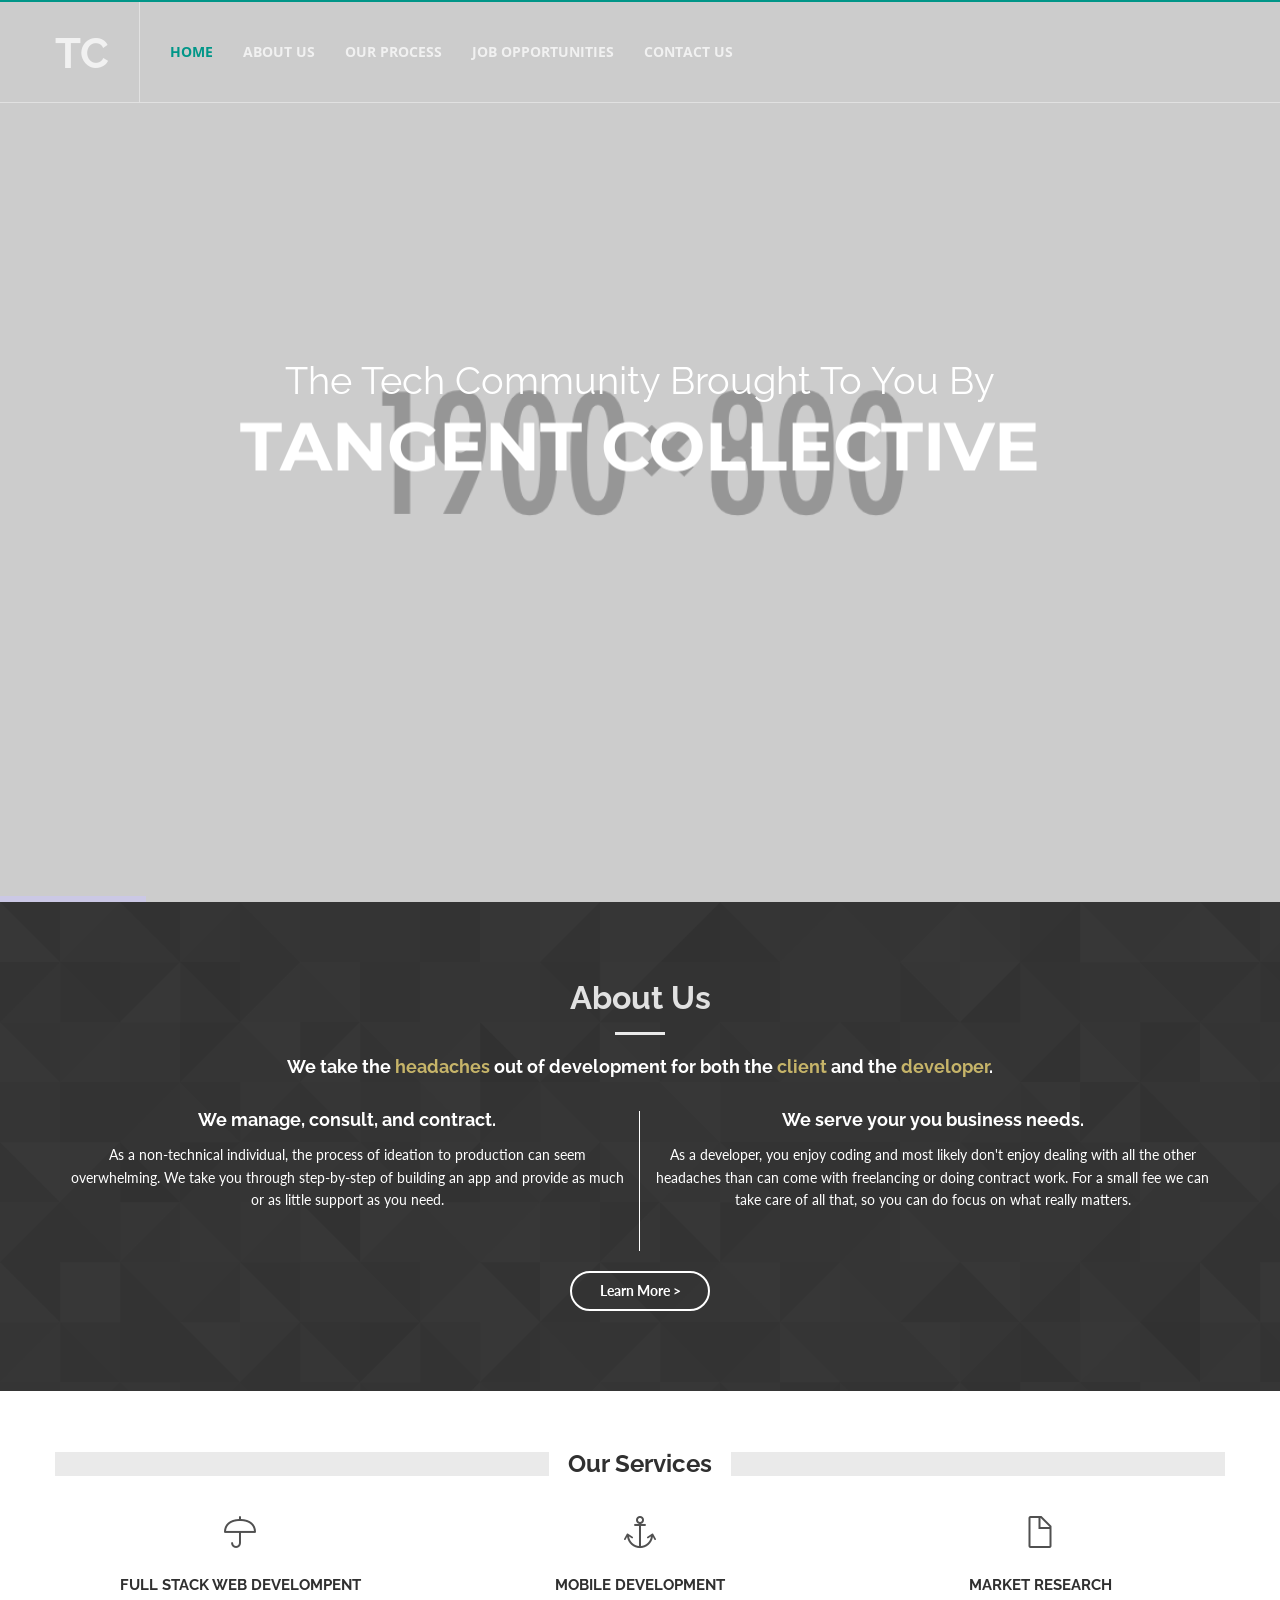
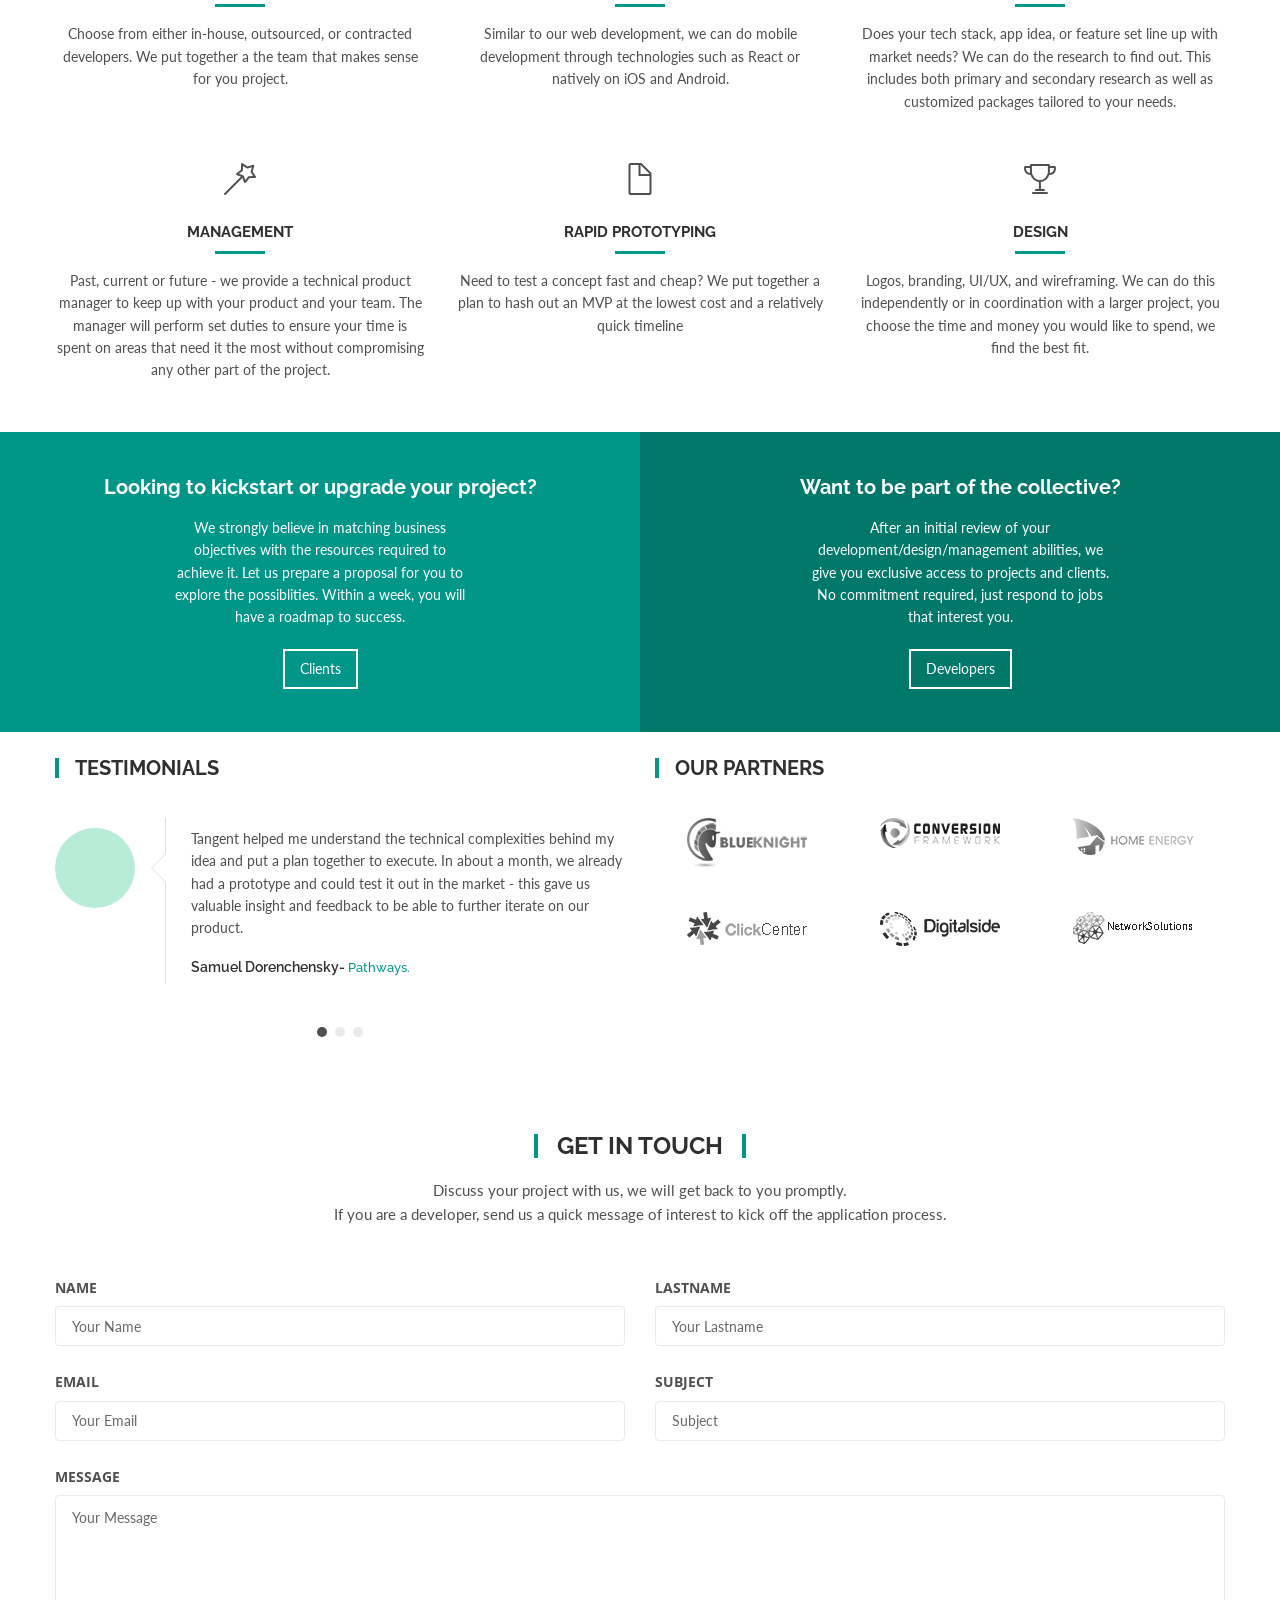
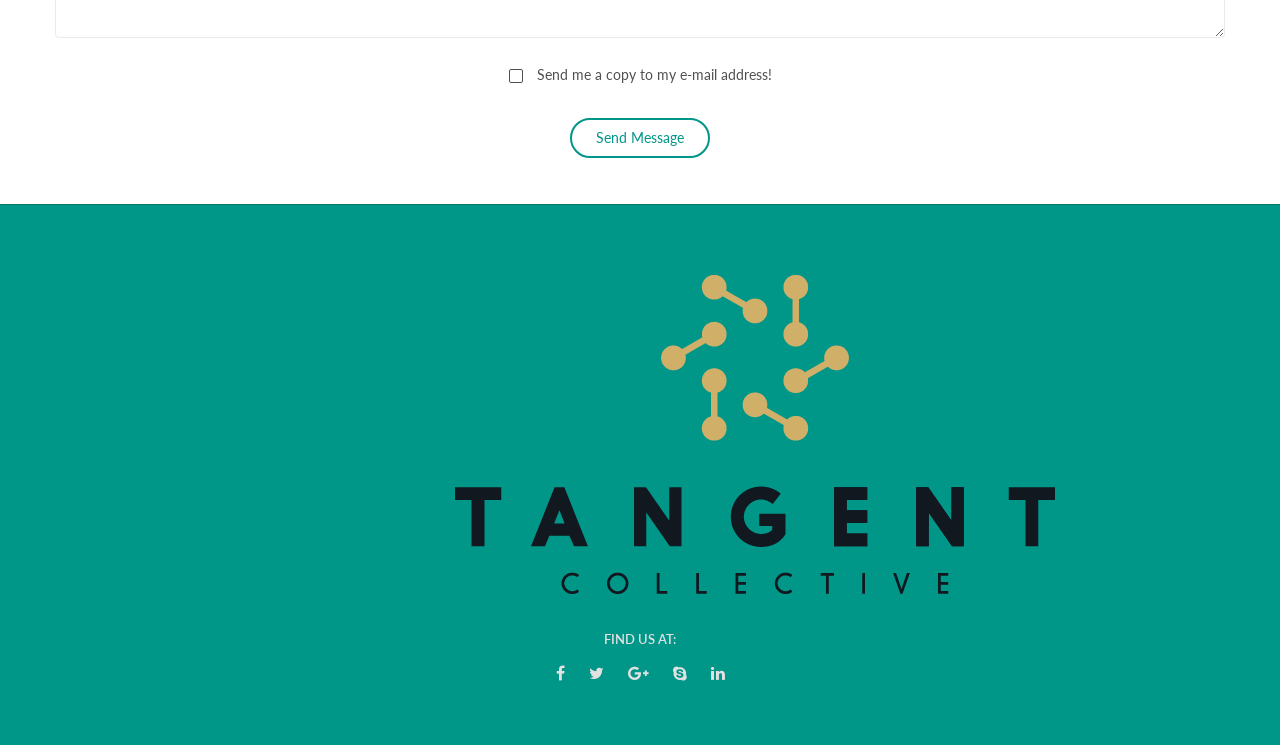
==== commit d09ae33e: "nav bar links now working, jobs page created" ====
--- a/index.html
+++ b/index.html
@@ -70,17 +70,17 @@
                                 <li class="dropdown active megamenu-container">
                                     <a href="#" class="dropdown-toggle" data-toggle="dropdown" role="button" aria-expanded="false">Home</a>
                                 <li class="dropdown megamenu-container">
-                                    <a href="./aboutus4.html" class="dropdown-toggle">About Us</a>
+                                    <a href="./aboutus4.html" >About Us</a>
+                                </li>
+                                <!-- <li class="dropdown">
+                                    <a href="./services2.html">Services</a> -->
+                                <li class="dropdown megamenu-container">
+                                    <a href="./services2.html">Our Process</a>
                                 </li>
                                 <li class="dropdown">
-                                    <a href="./services6.html" class="dropdown-toggle" data-toggle="dropdown" role="button" aria-expanded="false">Services</a>
-                                <li class="dropdown megamenu-container">
-                                    <a href="#" class="dropdown-toggle" data-toggle="dropdown" role="button" aria-expanded="false">Our Process</a>
-                                </li>
+                                    <a href="./jobs.html">Job Opportunities</a>
                                 <li class="dropdown">
-                                    <a href="./faqs3.html" class="dropdown-toggle" data-toggle="dropdown" role="button" aria-expanded="false">Job Opportunities</a>
-                                <li class="dropdown">
-                                    <a href="./contact3.html" class="dropdown-toggle" data-toggle="dropdown" role="button" aria-expanded="false">Contact Us</a>
+                                    <a href="./contact3.html">Contact Us</a>
                                 </li>
          <!-- Palak took out the buy now section -->                  
                             </ul>
@@ -193,7 +193,7 @@
                         <h4 style="color:white"> We serve your you business needs.</h4>
                         <p style="color:white"> As a developer, you enjoy coding and most likely don't enjoy dealing with all the other headaches than can come with freelancing or doing contract work. For a small fee we can take care of all that, so you can do focus on what really matters.</p>
                     </div>
-                    <a style="margin-top:20px;" href="#" class="btn btn-white btn-border radius-lger min-width"><strong>Learn More ></strong></a>
+                    <a style="margin-top:20px;" href="./aboutus4.html" class="btn btn-white btn-border radius-lger min-width"><strong>Learn More ></strong></a>
                 </div><!-- End .container -->
             </div>
     <!-- End of entered element -->
@@ -277,7 +277,7 @@
                             <h3 class="text-white mb20">Looking to kickstart or upgrade your project?</h3>
                             <p style="width:300px; display:inline-block;">We strongly believe in matching business objectives with the resources required to achieve it. Let us prepare a proposal for you to explore the possiblities. Within a week, you will have a roadmap to success.</p>
                             <div class="clearfix"></div>
-                            <a style="display:inline-block;" href="#" class="btn btn-white v2 btn-border no-radius">Clients</a>
+                            <a style="display:inline-block;" href="./services2.html" class="btn btn-white v2 btn-border no-radius">Clients</a>
                         </div><!-- End .colored-box -->
                     </div><!-- End .col-sm-4 -->
                     <div class="col-sm-6 bg-custom2">
@@ -285,7 +285,7 @@
                             <h3 class="text-white mb20">Want to be part of the collective?</h3>
                             <p style="width:300px; display:inline-block;">After an initial review of your development/design/management abilities, we give you exclusive access to projects and clients. No commitment required, just respond to jobs that interest you.</p>
                             <div class="clearfix"></div>
-                            <a href="#" class="btn btn-white btn-border no-radius">Developers</a>
+                            <a href="./jobs.html" class="btn btn-white btn-border no-radius">Developers</a>
                         </div><!-- End .colored-box -->
                     </div><!-- End .col-sm-4 -->
                     <!--Deleted box -->
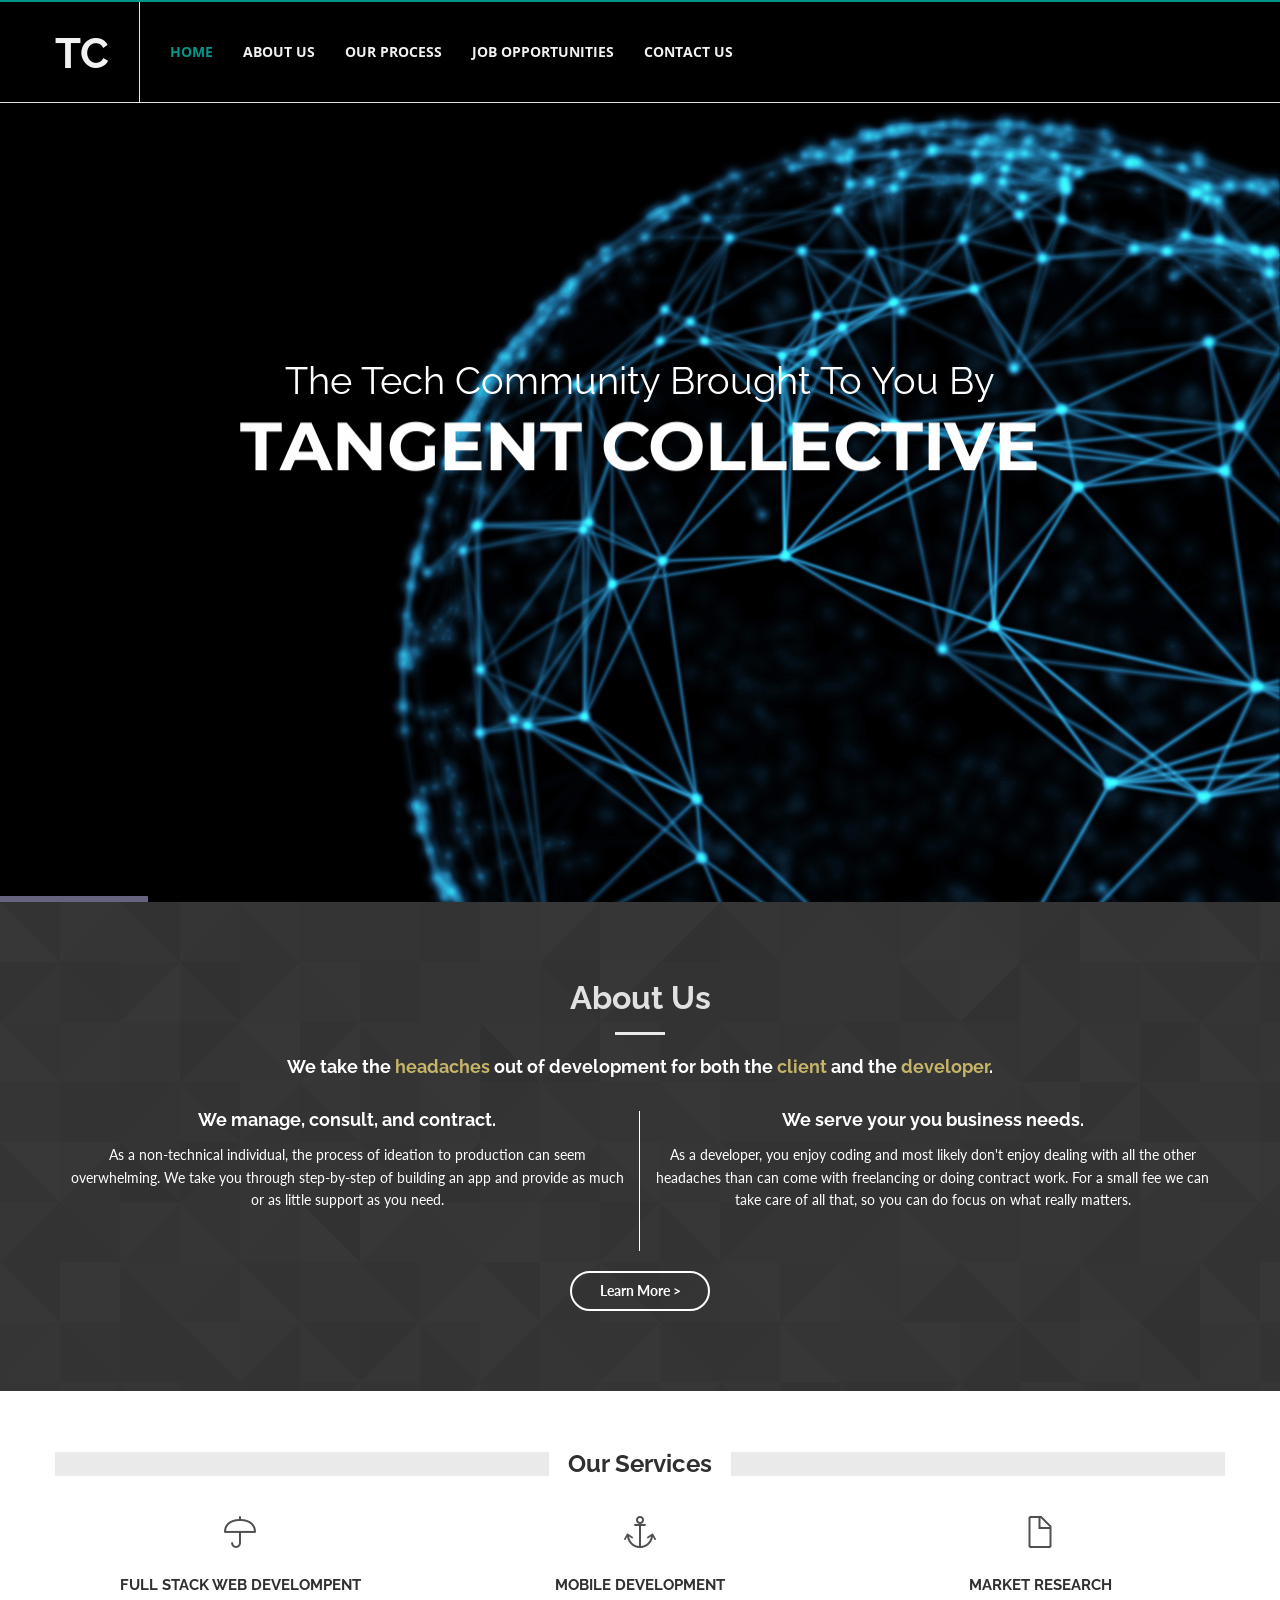
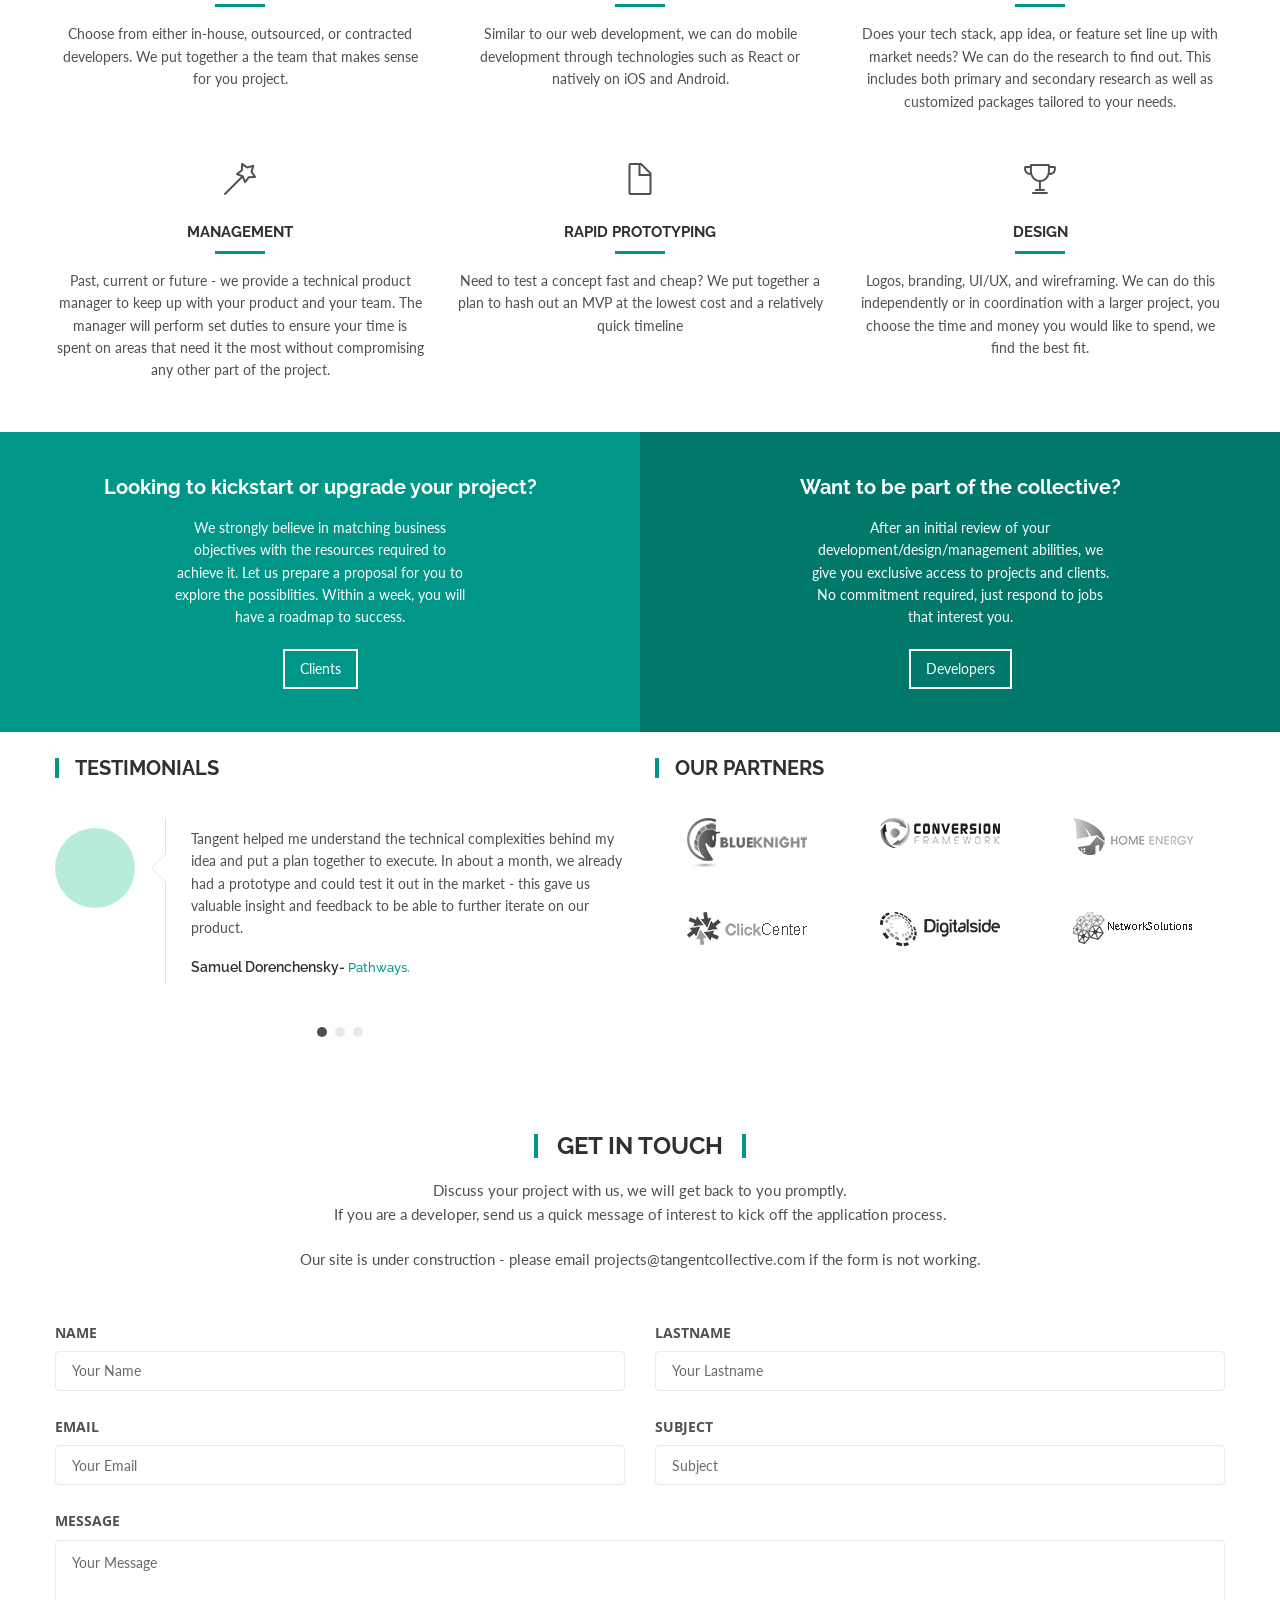
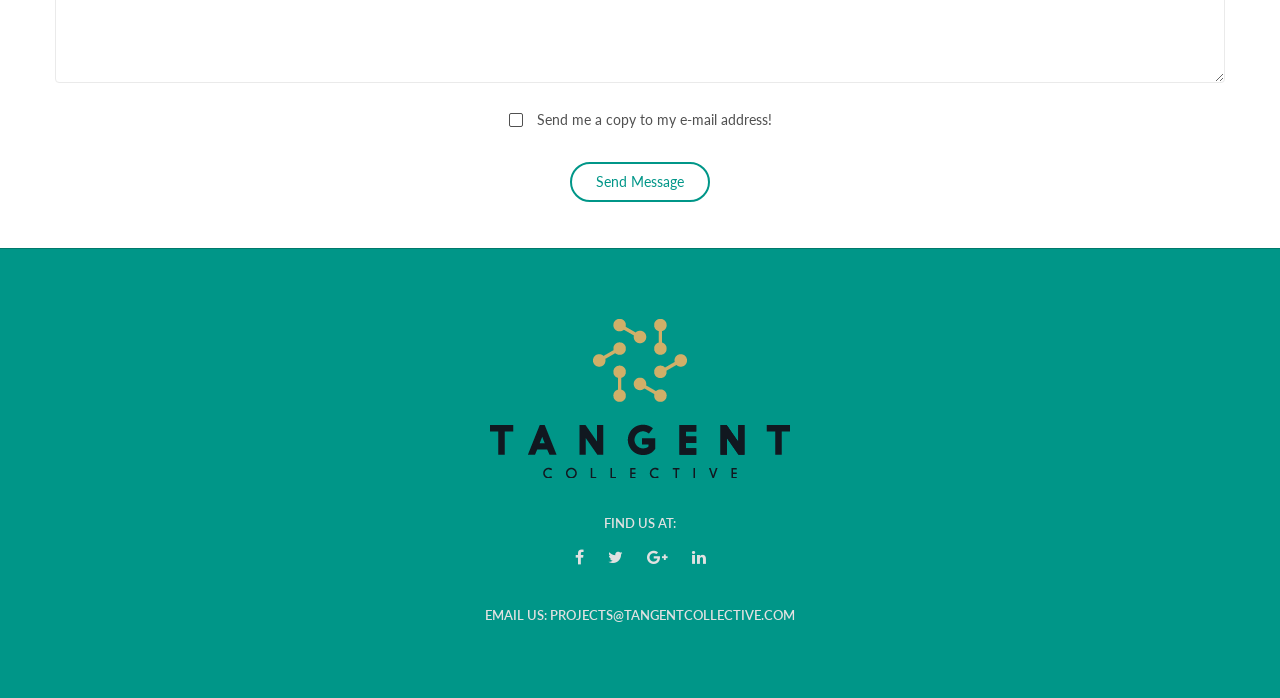
==== commit 282a5229: "almost all fixes are done" ====
--- a/index.html
+++ b/index.html
@@ -131,8 +131,8 @@
                                 data-easing="Power3.easeInOut"
                                 data-endspeed="800"
                                 style="z-index: 14">
-                                    <a href="#" class="btn btn-white btn-border radius-lger min-width"><strong>Clients</strong></a>
-                                    <a href="#" class="btn btn-white radius-lger min-width"><strong>Job opportunities</strong></a>
+                                    <a href="./aboutus4.html" class="btn btn-white btn-border radius-lger min-width"><strong>Clients</strong></a>
+                                    <a href="./jobs.html" class="btn btn-white radius-lger min-width"><strong>Job opportunities</strong></a>
                             </div>
                         </li>
                         <li data-transition="fade" data-slotamount="8" data-masterspeed="800" data-title="Your Ideas" data-thumb="images/homesliders/index6/slide2.jpg">
@@ -394,6 +394,7 @@
                 <header class="title-block text-center mb50">
                     <h2 class="title-border custom text-uppercase text-center mb20"><span>Get in Touch</span></h2>
                     <p>Discuss your project with us, we will get back to you promptly.<br>If you are a developer, send us a quick message of interest to kick off the application process.</p>
+                    <p> Our site is under construction - please email projects@tangentcollective.com if the form is not working. </p>
                 </header>
                 <form action="php/mail.php" method="post" id="contact-form">
                     <div class="row">
@@ -476,12 +477,10 @@
                                         <a href="#" class="social-icon icon-google-plus" title="Google Plus">
                                             <i class="fa fa-google-plus"></i>
                                         </a>
-                                        <a href="#" class="social-icon icon-skype" title="Skype">
-                                            <i class="fa fa-skype"></i>
-                                        </a>
                                         <a href="#" class="social-icon icon-linkedin" title="Linkedin">
                                             <i class="fa fa-linkedin"></i>
                                         </a>
+                                        <span class="social-icons-label">Email us: projects@tangentcollective.com</span>
                                     </div><!-- End .social-icons -->
 
                                 </div><!-- End corporate-widget -->
